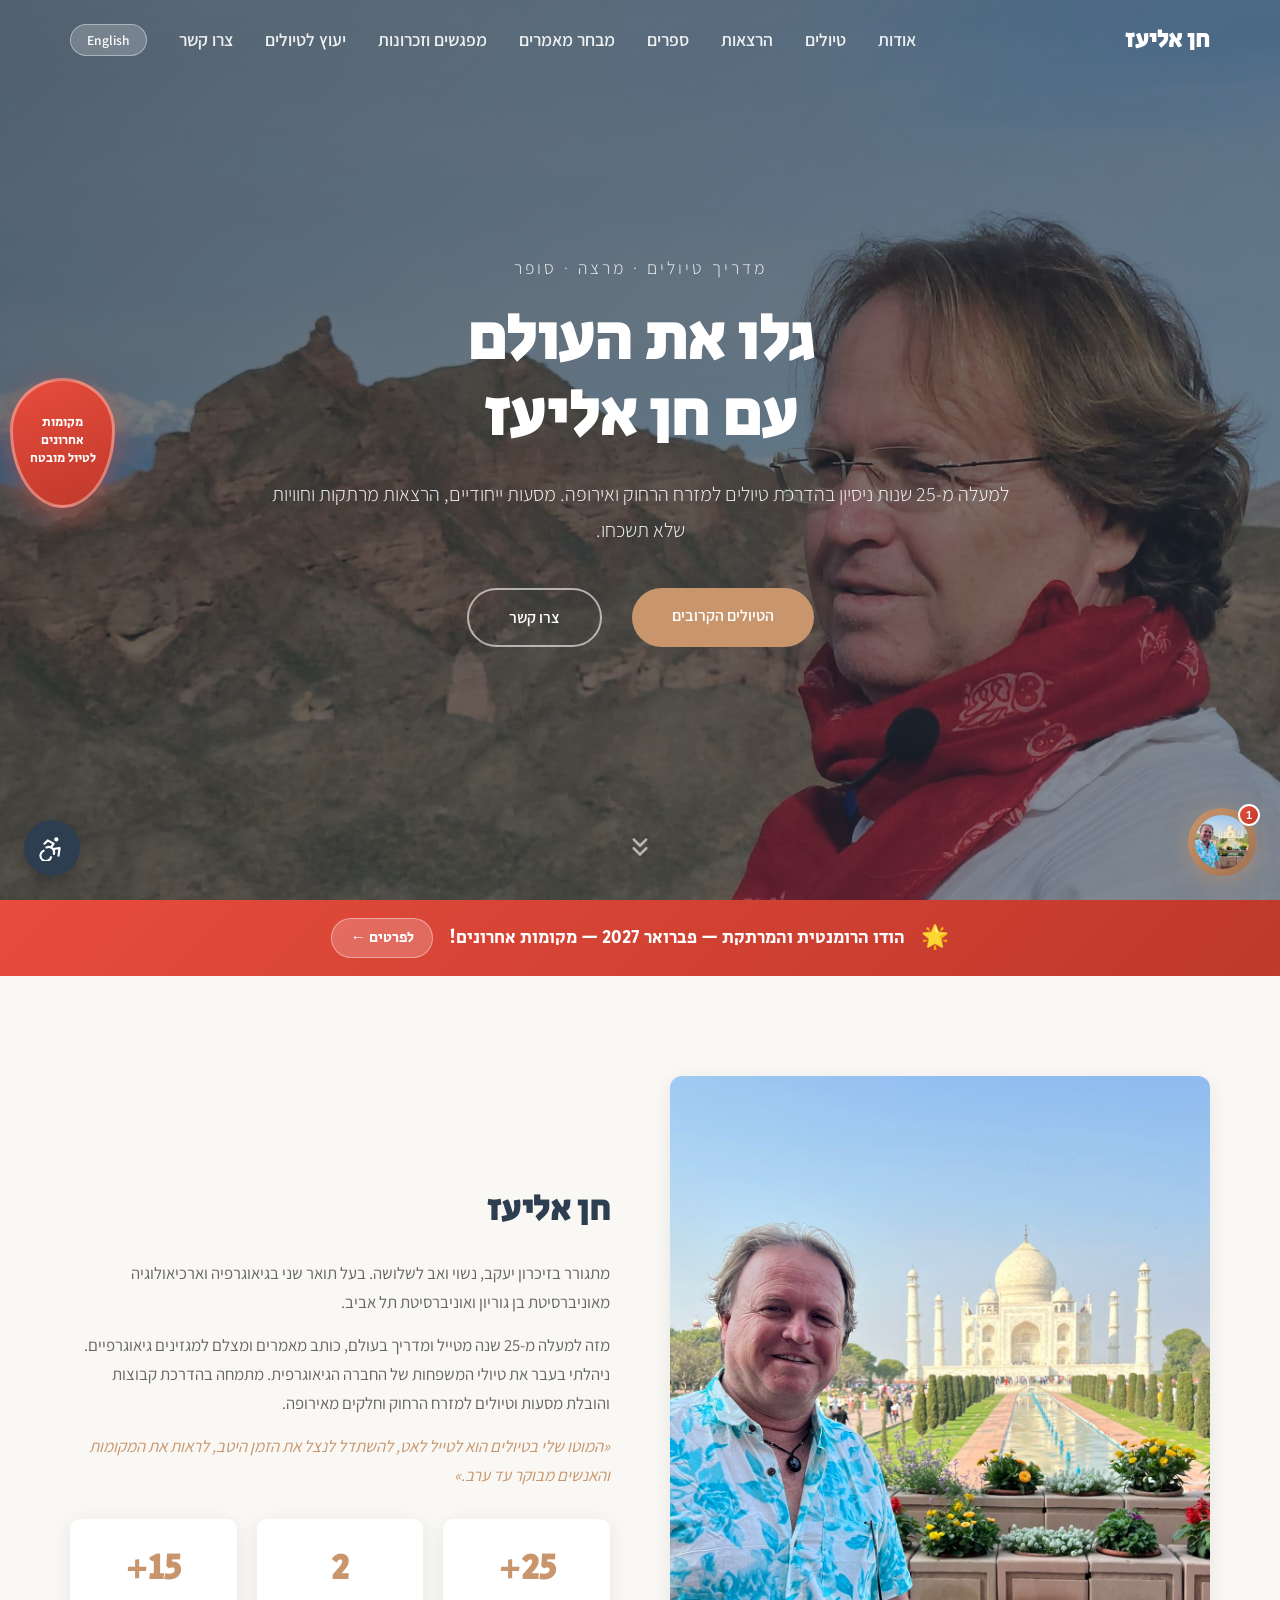
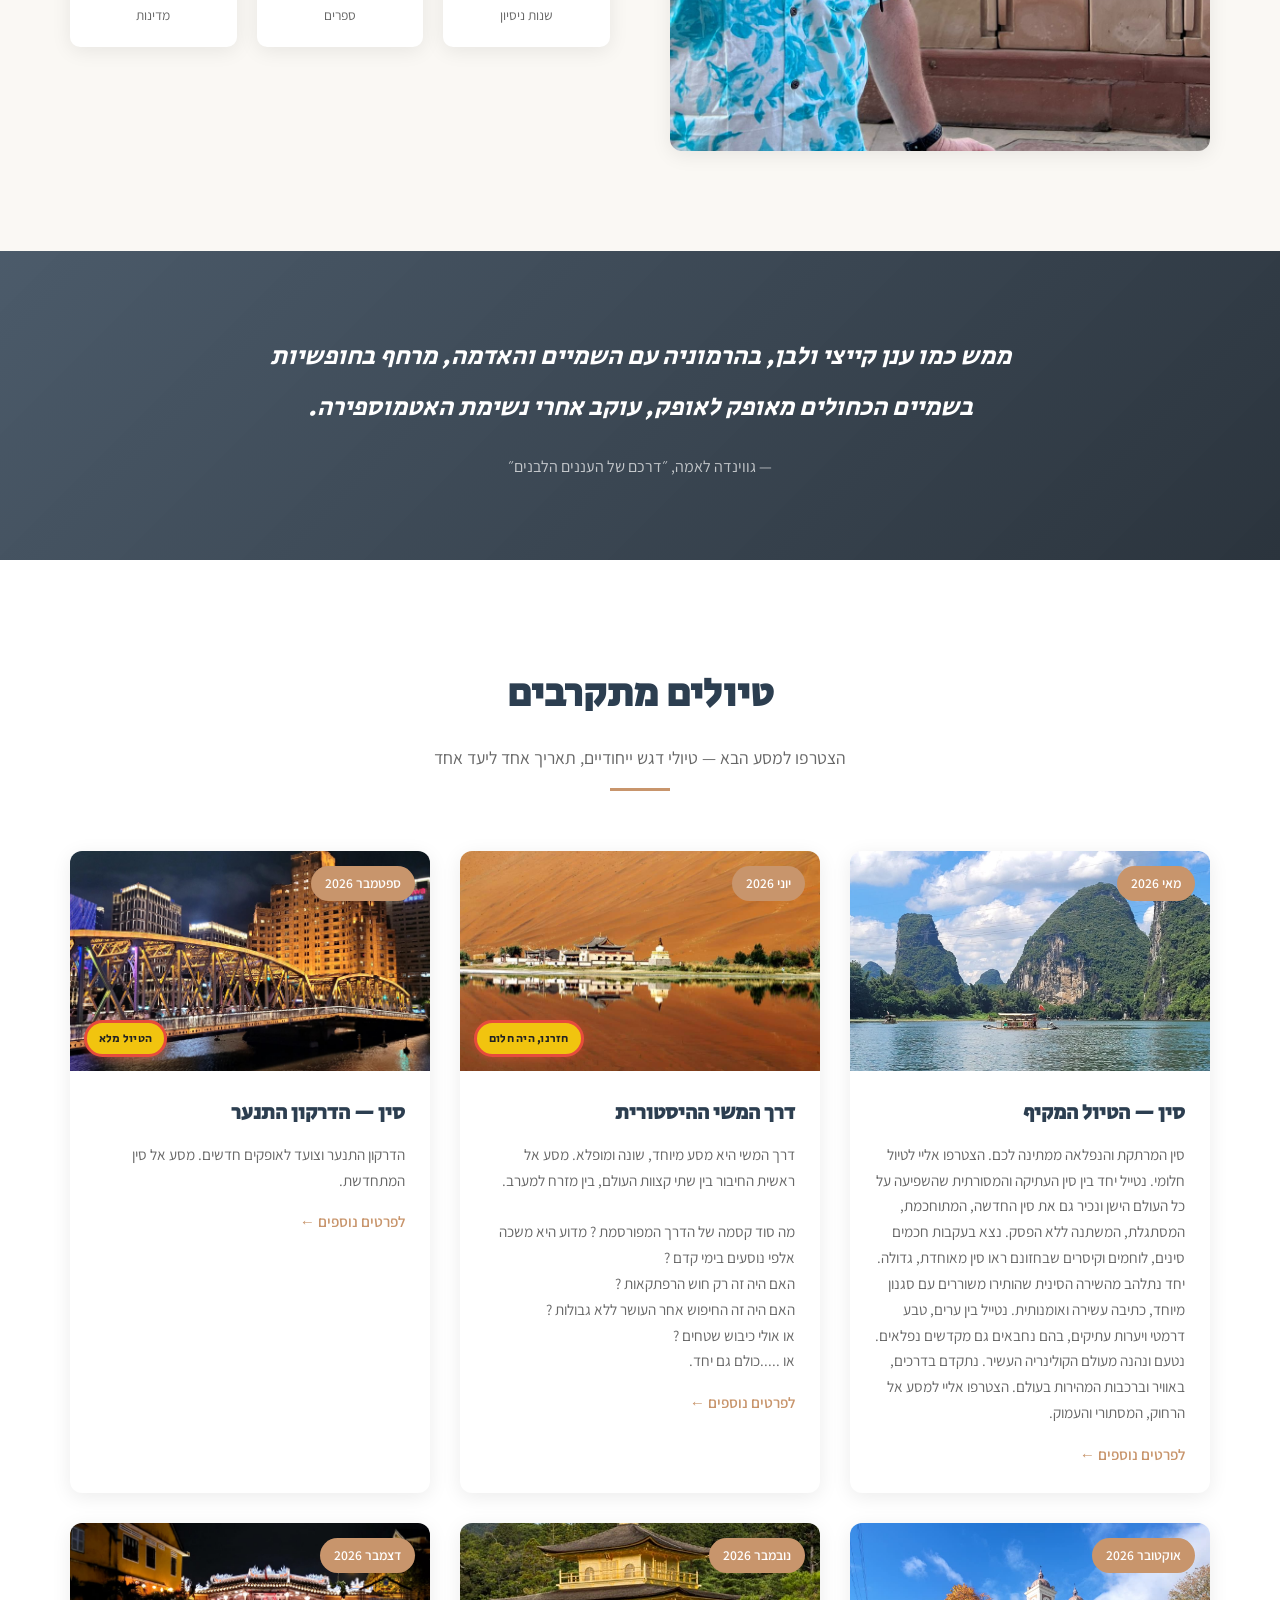
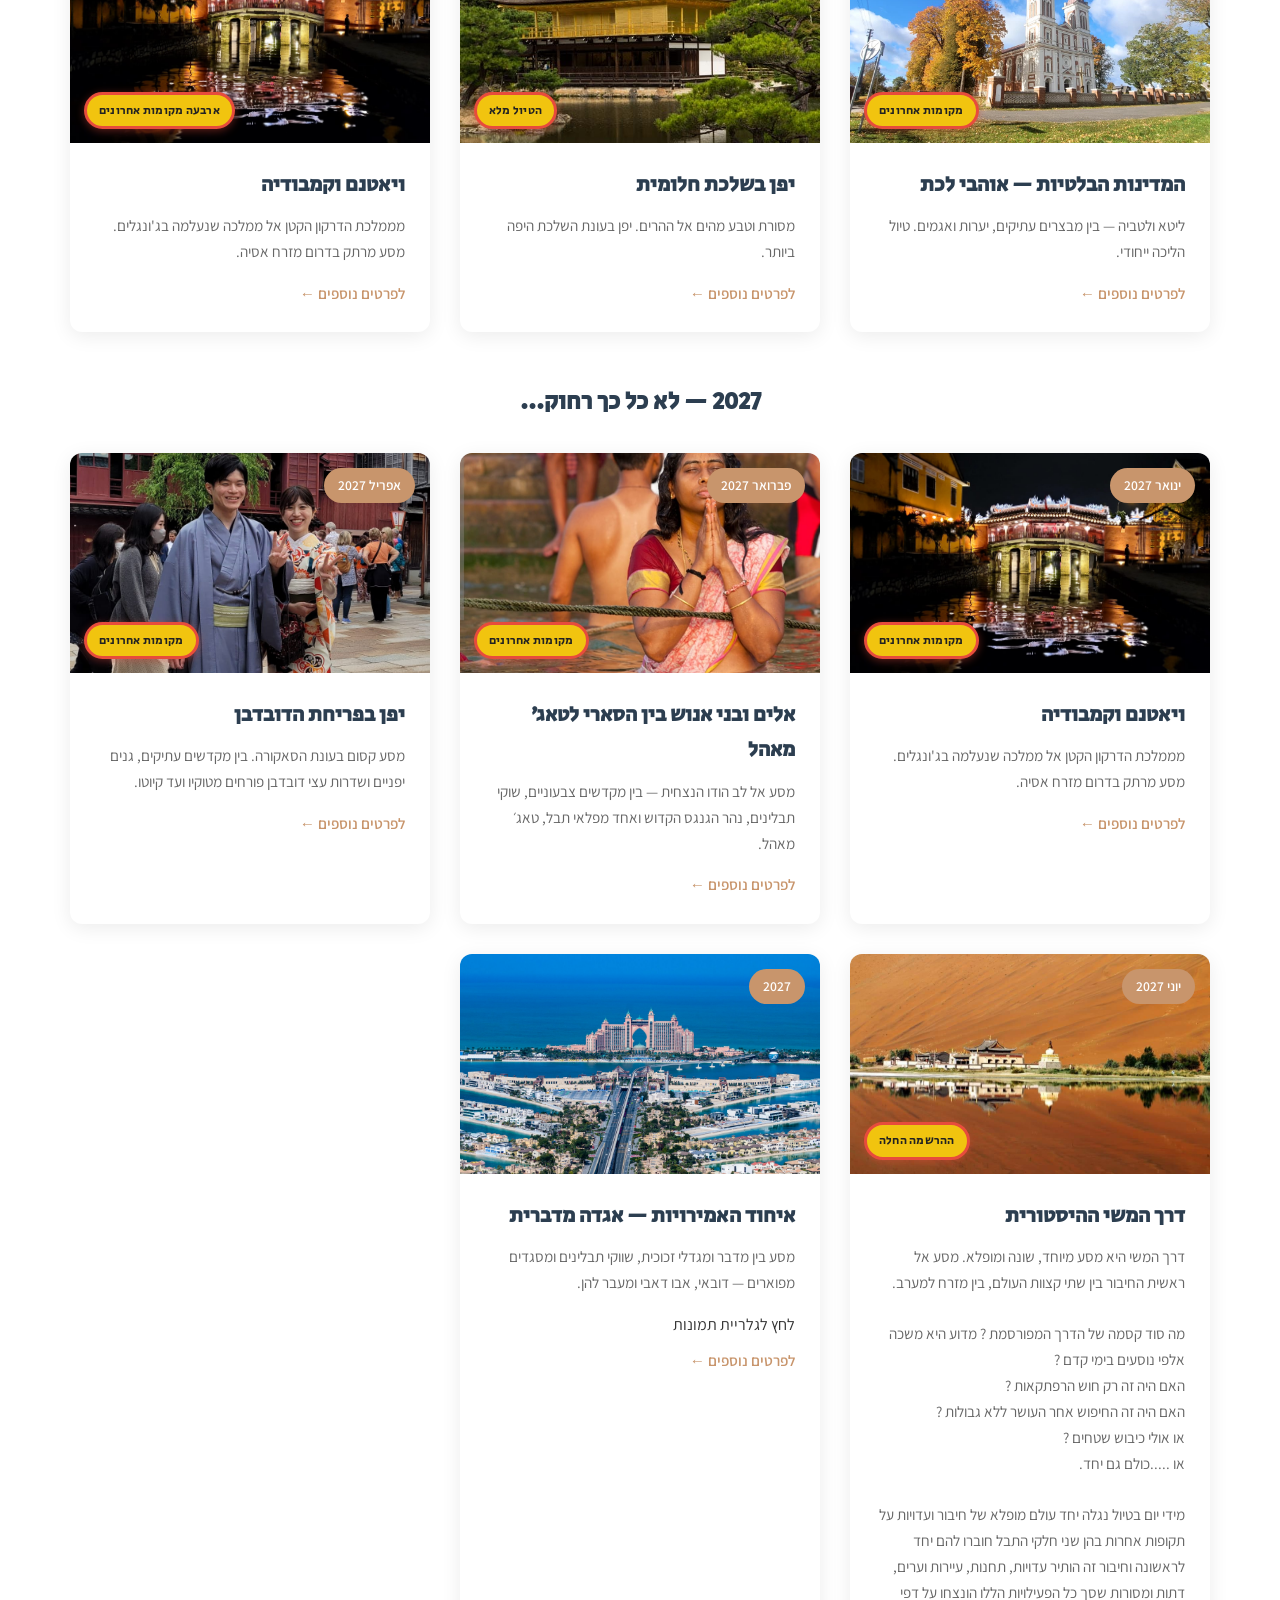
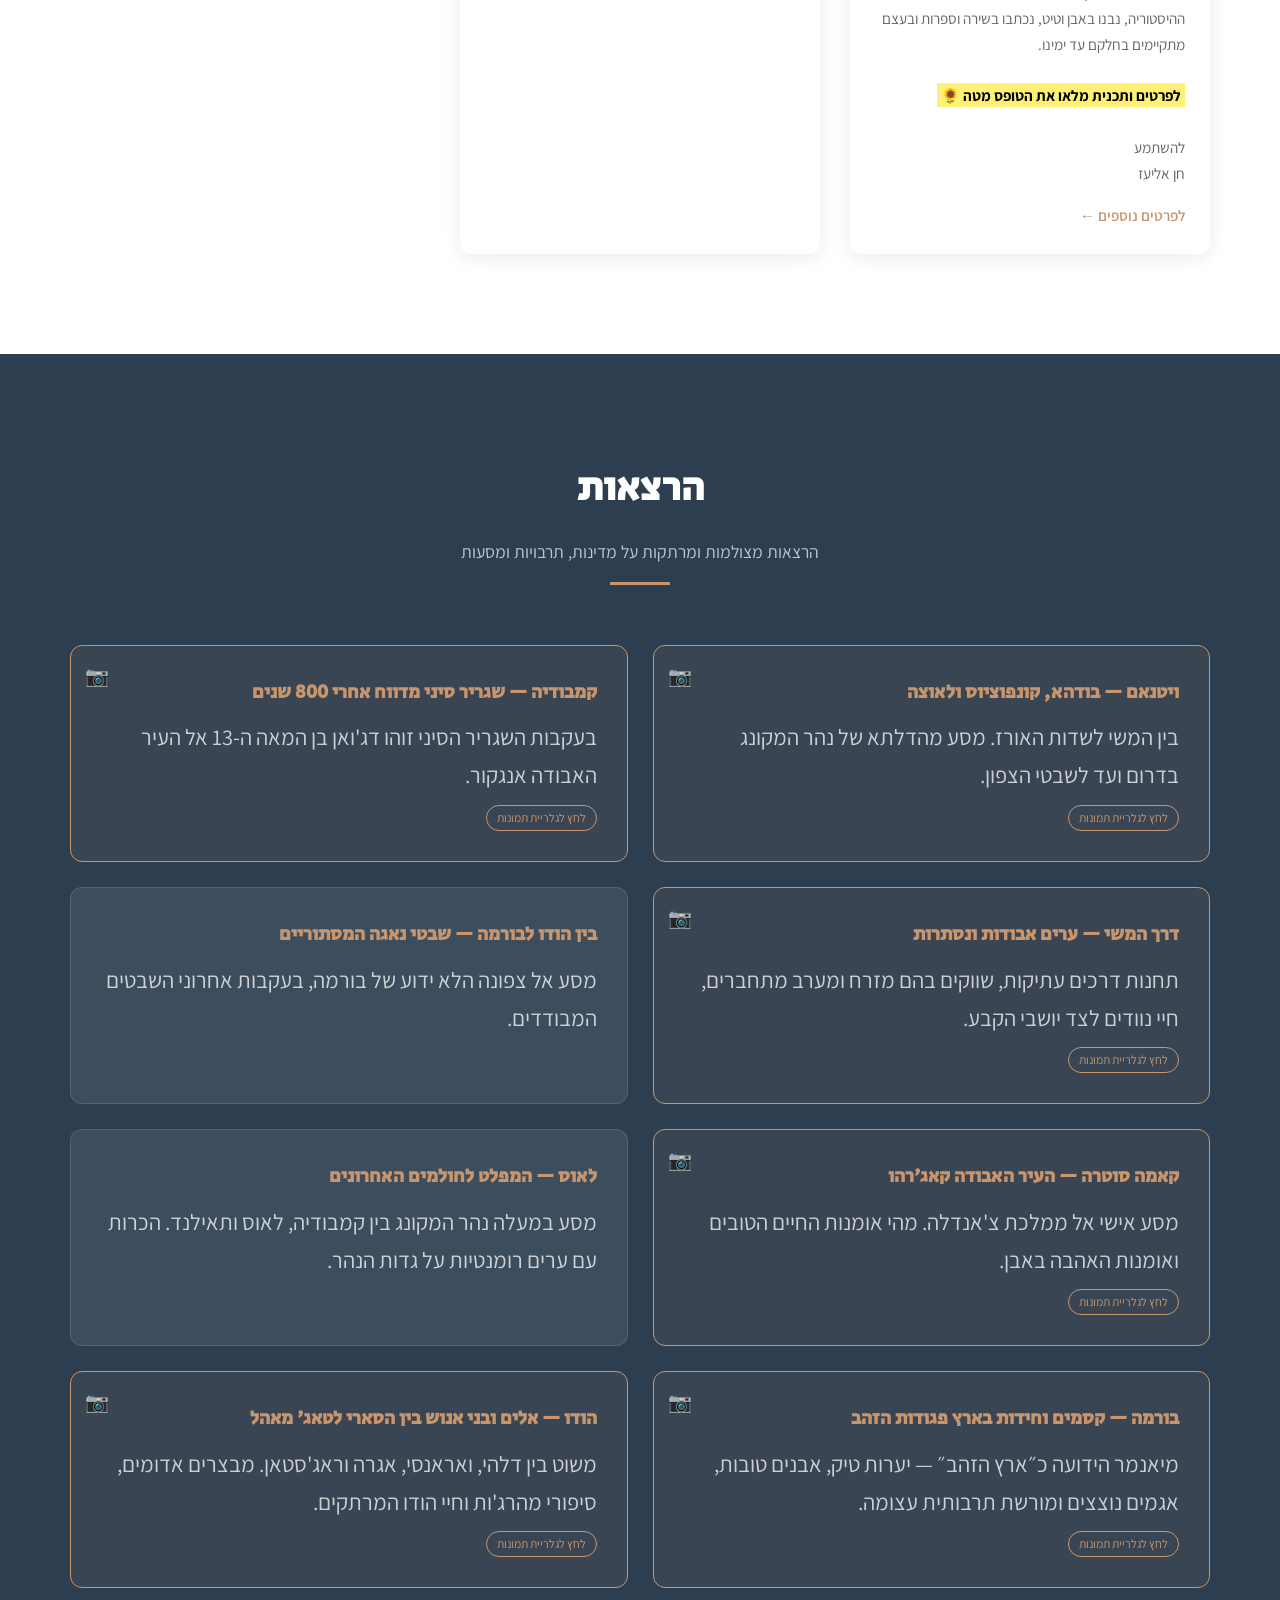
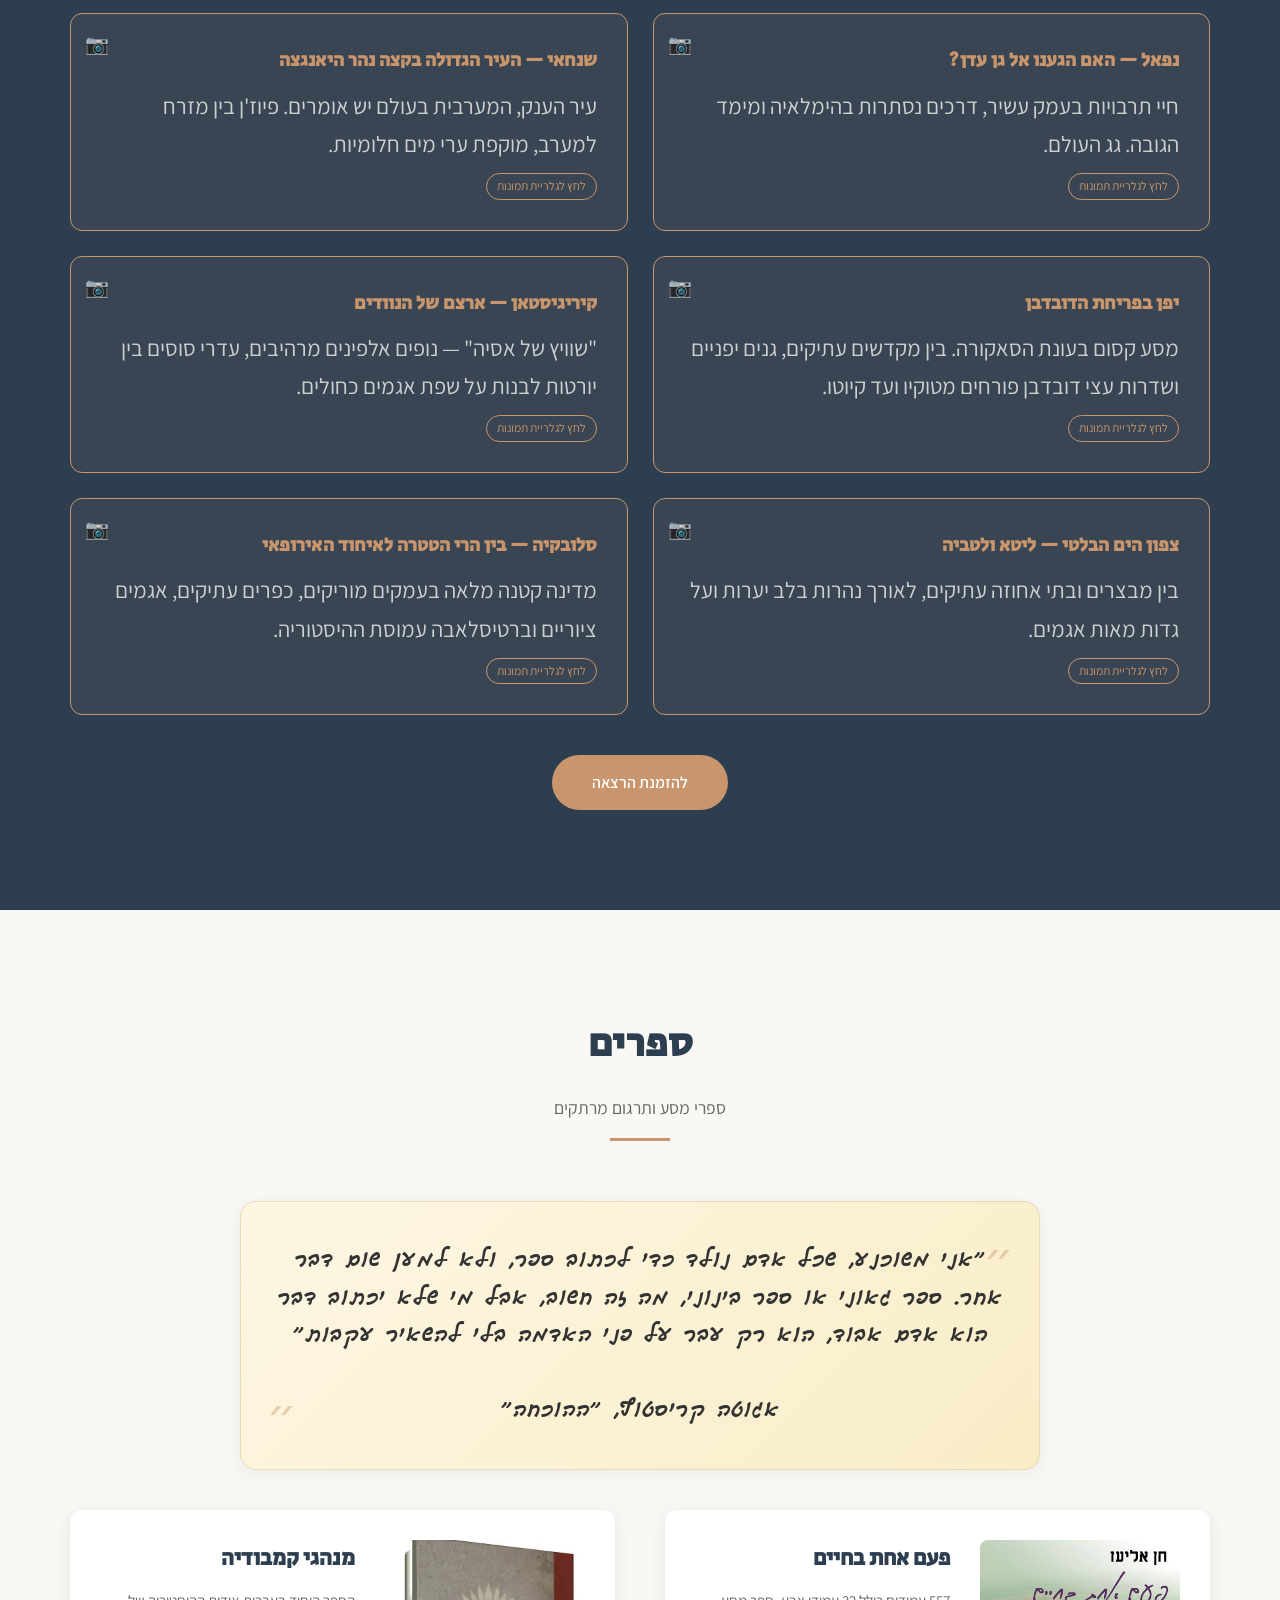
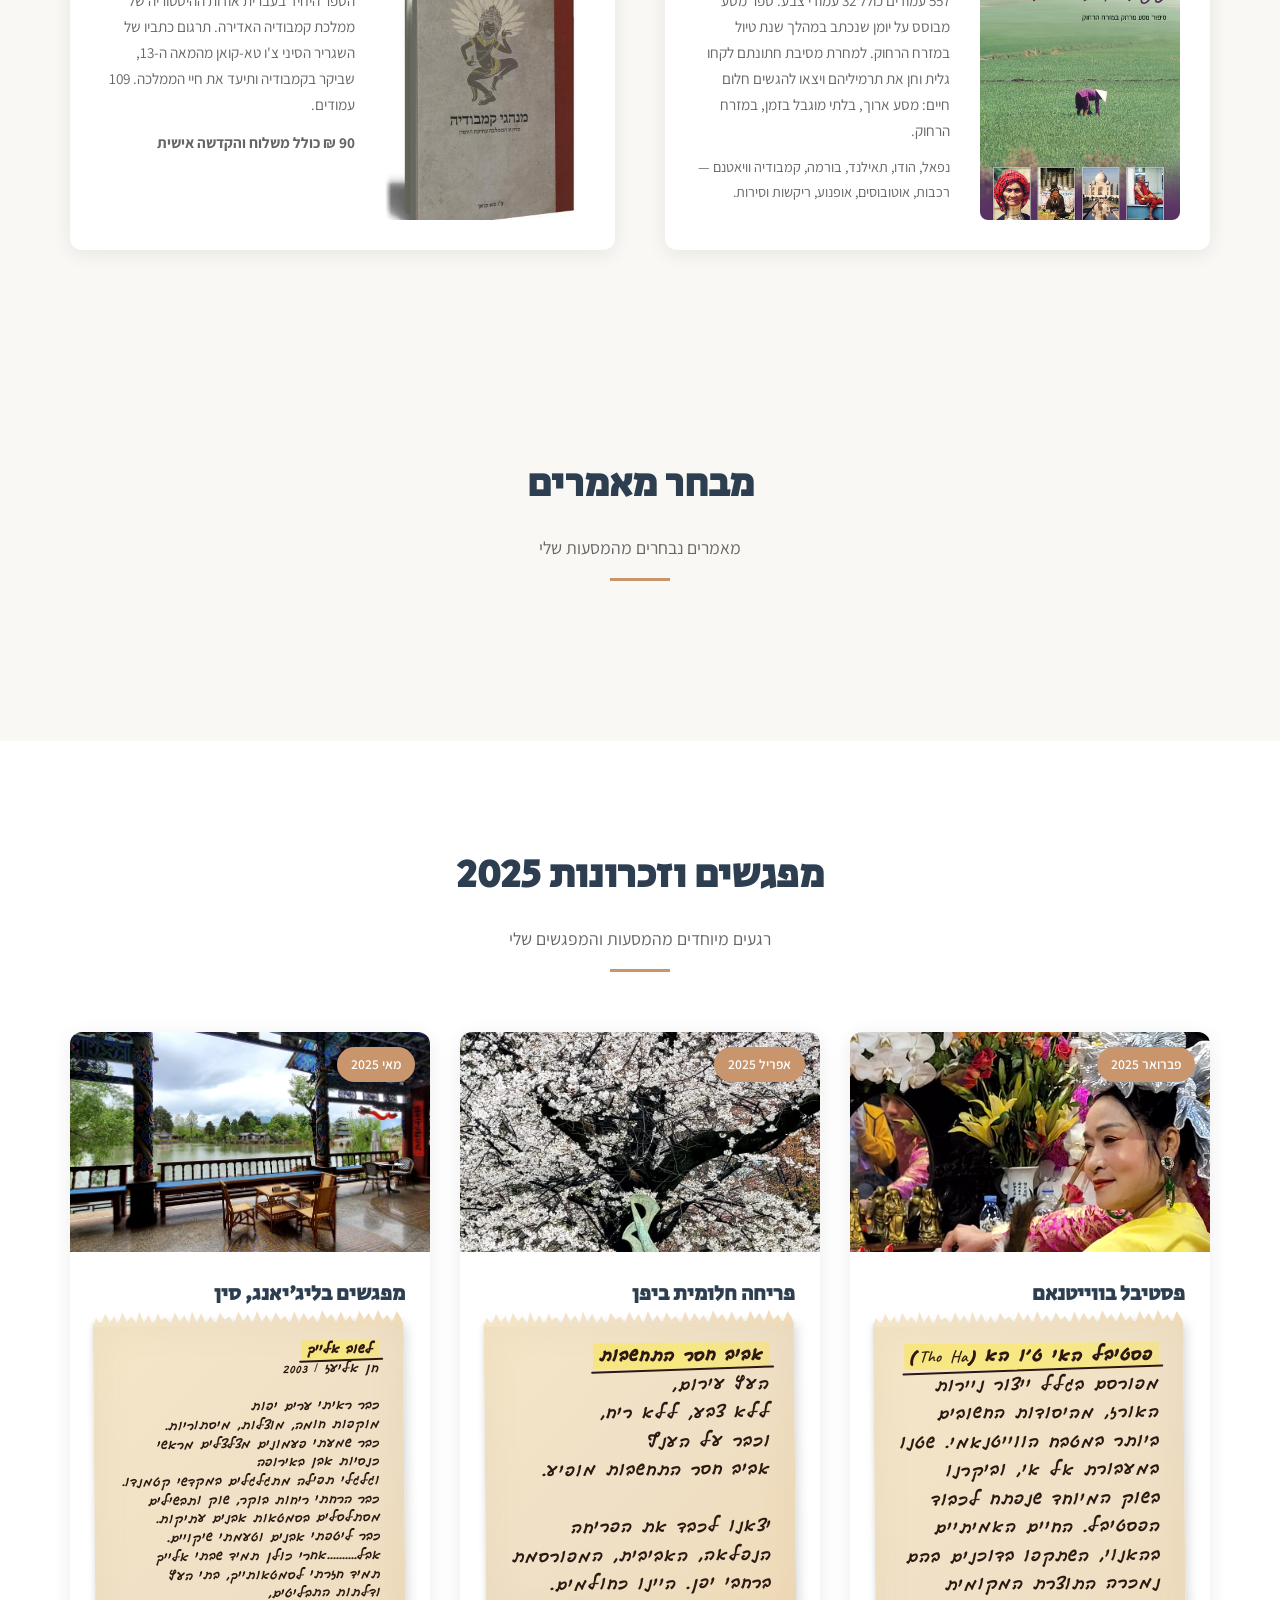
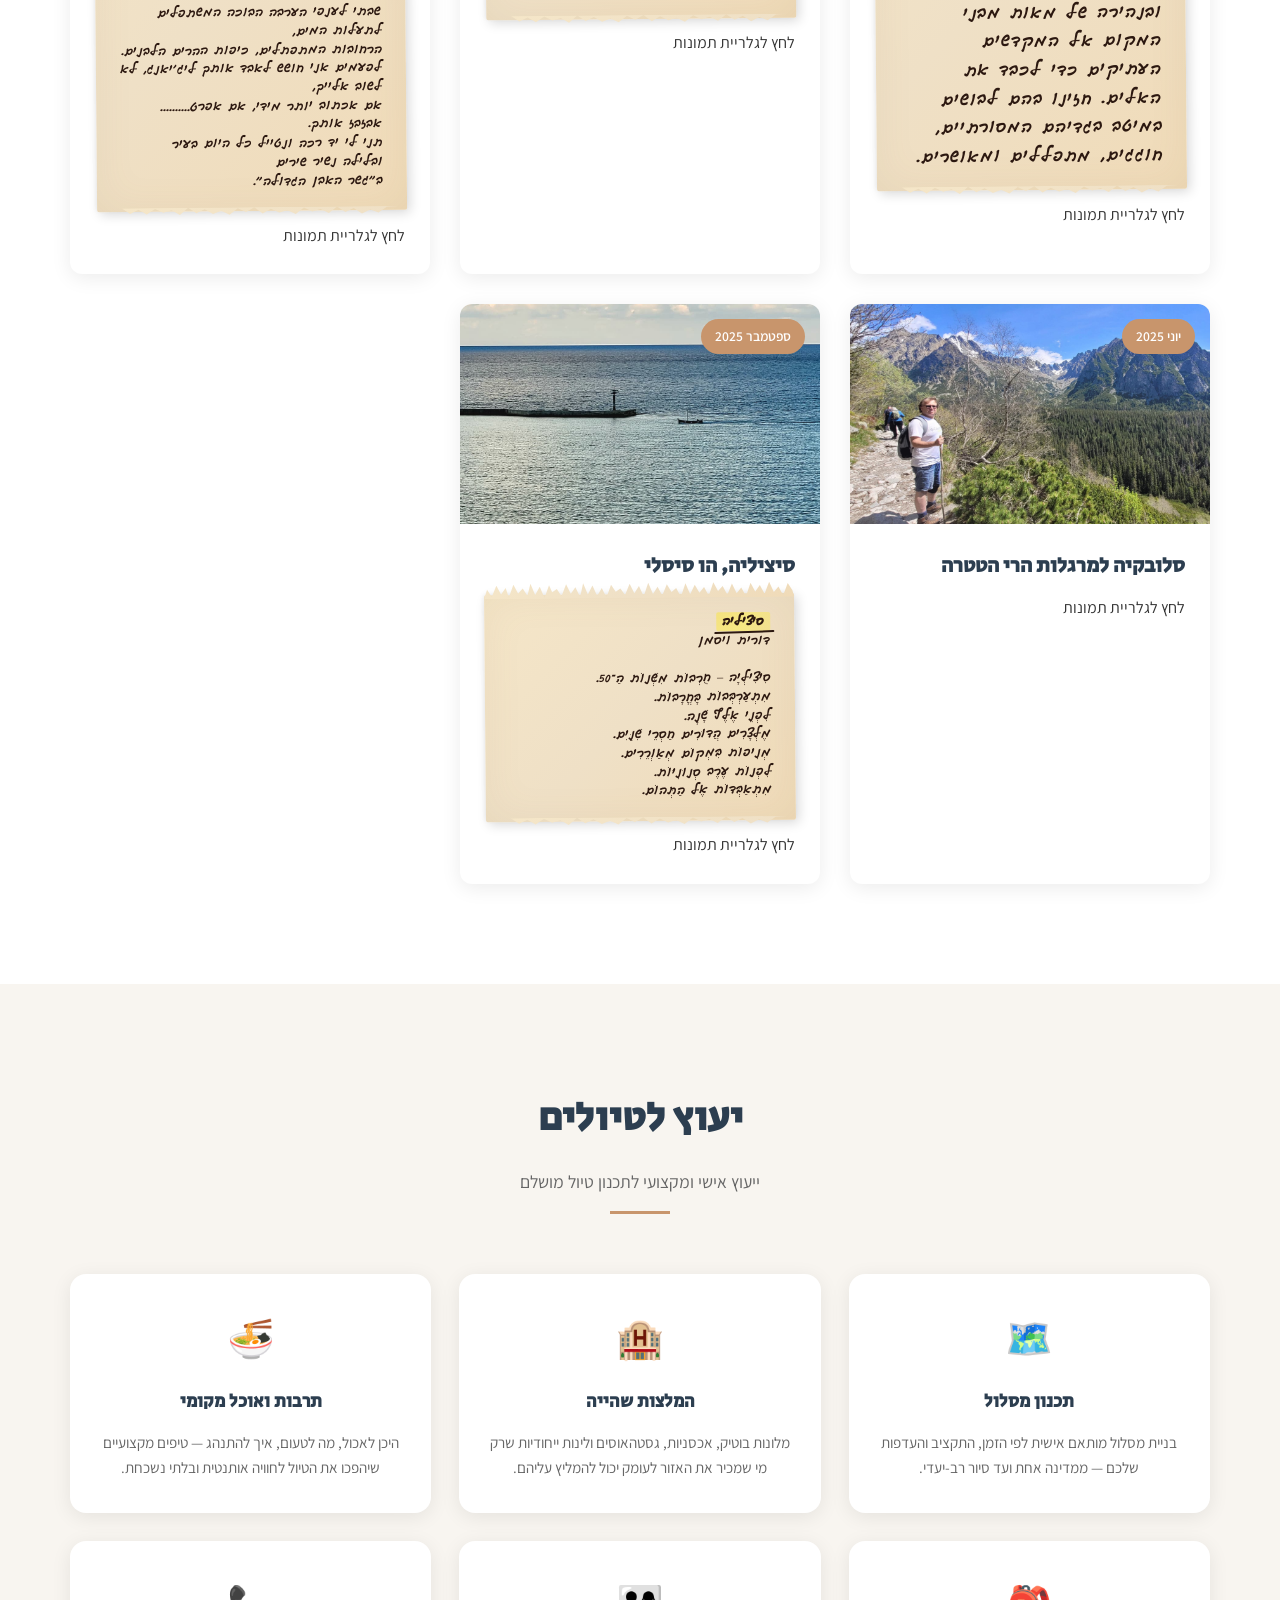
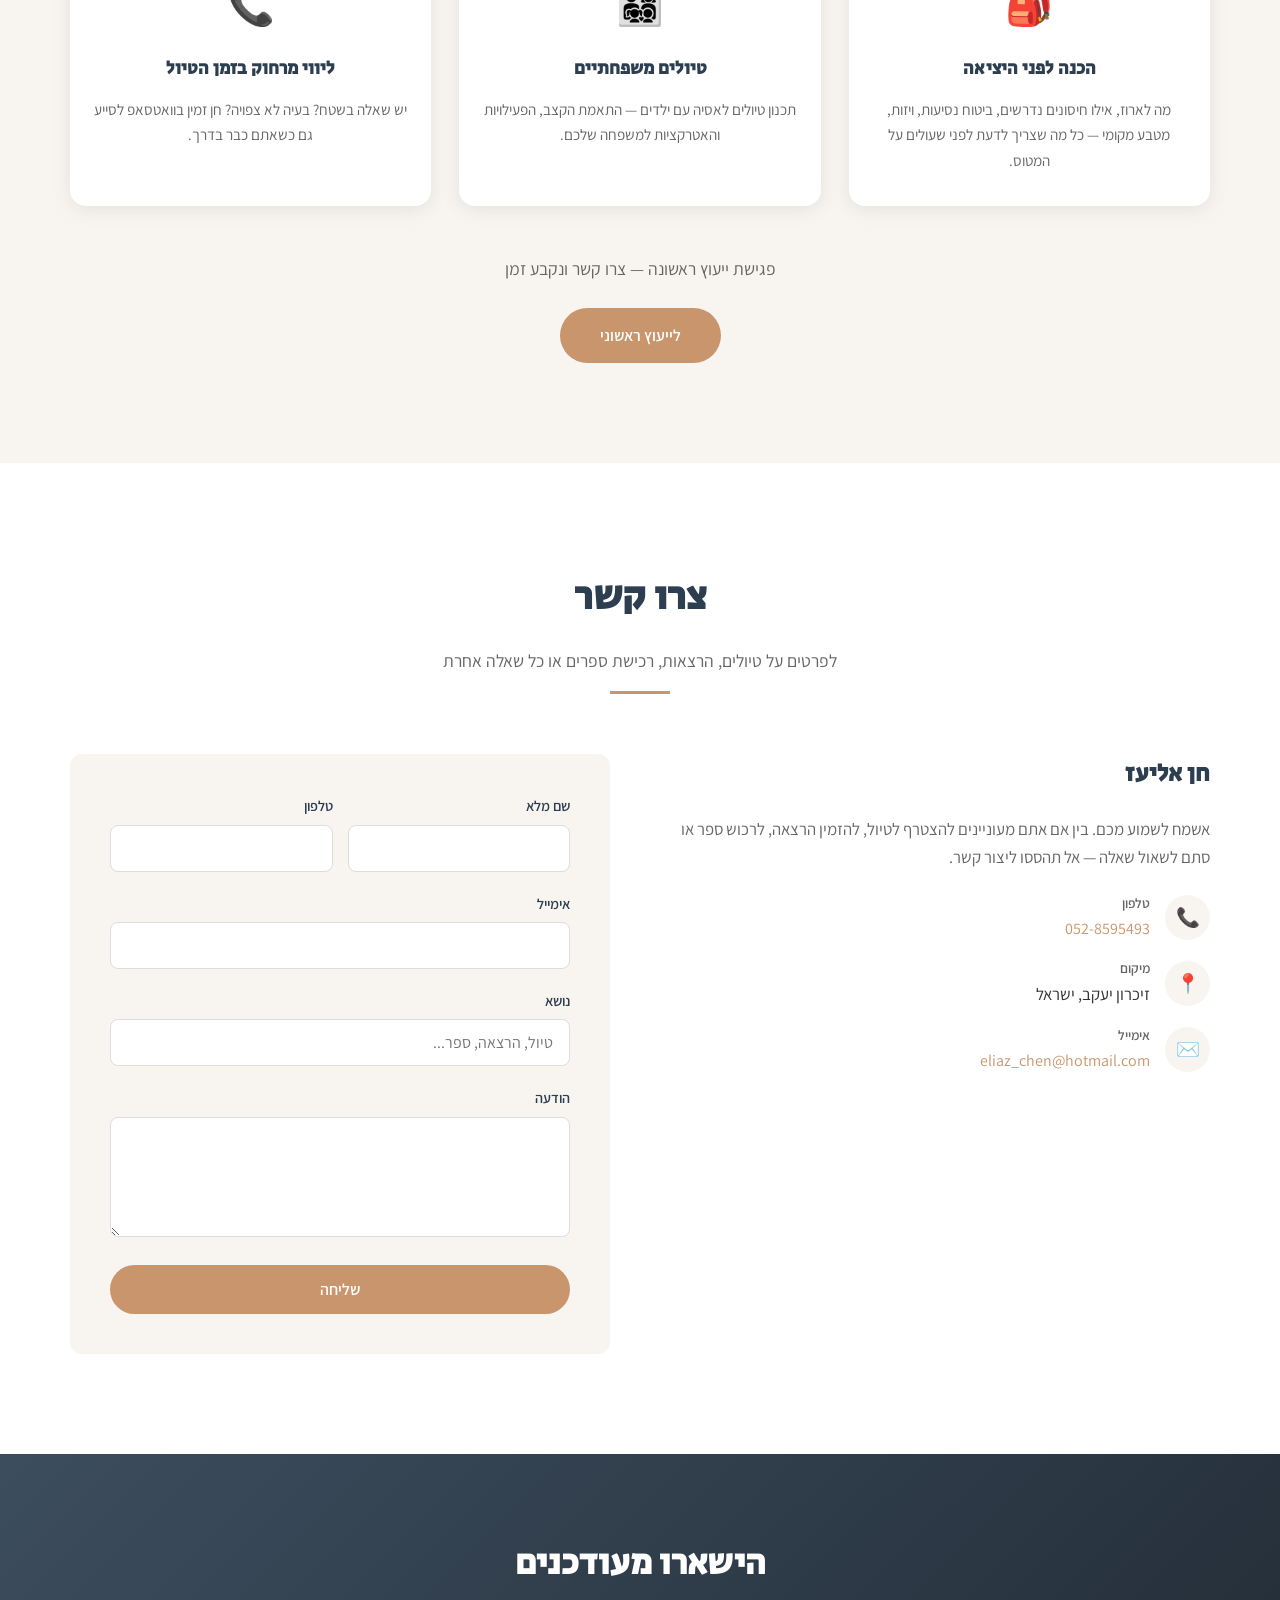
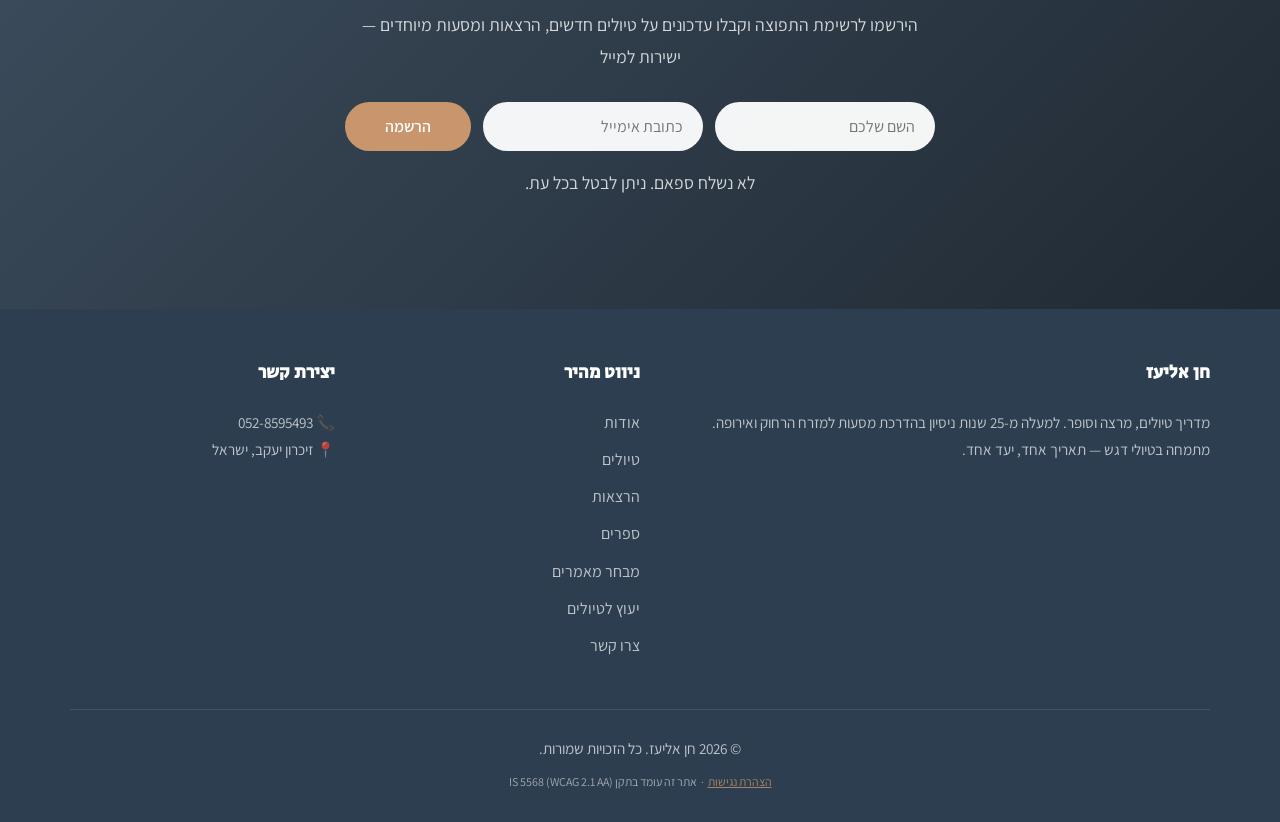
==== index.html @ 63f3eaad "Add rotating promo banner: India and Japan alternate every 15 seconds Co-Authored-By: Claude Opus 4." ====
<!DOCTYPE html>
<html lang="he" dir="rtl">
<head>
    <meta charset="UTF-8">
    <meta name="viewport" content="width=device-width, initial-scale=1.0">
    <title>חן אליעז | מדריך טיולים</title>
    <meta name="description" content="חן אליעז - מדריך טיולים, מרצה וסופר. טיולים למזרח הרחוק, אירופה והרצאות מרתקות.">
    <link rel="preconnect" href="https://fonts.googleapis.com">
    <link rel="preconnect" href="https://fonts.gstatic.com" crossorigin>
    <link href="https://fonts.googleapis.com/css2?family=Assistant:wght@300;400;600;700&family=Playfair+Display:wght@400;600;700&family=Secular+One&family=Caveat:wght@400;500;600;700&display=swap" rel="stylesheet">
    <style>
        @font-face {
            font-family: 'GuttmanYadBrush';
            src: url('fonts/GuttmanYadBrush.ttf') format('truetype');
            font-weight: normal;
            font-style: normal;
            font-display: swap;
        }

        :root {
            --primary: #2c3e50;
            --accent: #c8956c;
            --accent-dark: #a87650;
            --light: #f8f5f0;
            --cream: #faf8f4;
            --text: #333;
            --text-light: #666;
            --white: #ffffff;
            --shadow: 0 4px 20px rgba(0,0,0,0.08);
            --transition: all 0.3s ease;
        }

        * {
            margin: 0;
            padding: 0;
            box-sizing: border-box;
        }

        html {
            scroll-behavior: smooth;
        }

        body {
            font-family: 'Assistant', 'Segoe UI', sans-serif;
            color: var(--text);
            line-height: 1.7;
            background: var(--white);
        }

        [dir="rtl"] body {
            direction: rtl;
        }

        h1, h2, h3, h4 {
            font-family: 'Secular One', sans-serif;
        }

        [lang="en"] h1, [lang="en"] h2, [lang="en"] h3, [lang="en"] h4 {
            font-family: 'Playfair Display', serif;
        }

        /* Navigation */
        .navbar {
            position: fixed;
            top: 0;
            width: 100%;
            z-index: 1000;
            transition: var(--transition);
            padding: 20px 0;
        }

        .navbar.scrolled {
            background: rgba(255, 255, 255, 0.97);
            box-shadow: 0 2px 20px rgba(0,0,0,0.08);
            padding: 12px 0;
        }

        .nav-container {
            max-width: 1200px;
            margin: 0 auto;
            padding: 0 30px;
            display: flex;
            justify-content: space-between;
            align-items: center;
        }

        .nav-logo {
            font-family: 'Secular One', sans-serif;
            font-size: 1.5rem;
            font-weight: 700;
            color: var(--white);
            text-decoration: none;
            transition: var(--transition);
        }

        .navbar.scrolled .nav-logo {
            color: var(--primary);
        }

        .nav-links {
            display: flex;
            list-style: none;
            gap: 32px;
            align-items: center;
        }

        .nav-links a {
            text-decoration: none;
            color: rgba(255,255,255,0.9);
            font-weight: 600;
            font-size: 1.1rem;
            transition: var(--transition);
            position: relative;
        }

        .nav-links a::after {
            content: '';
            position: absolute;
            bottom: -4px;
            right: 0;
            width: 0;
            height: 2px;
            background: var(--accent);
            transition: width 0.3s ease;
        }

        .nav-links a:hover::after,
        .nav-links a.active::after {
            width: 100%;
        }

        .nav-links a.active {
            font-weight: 800;
            font-size: 1.25rem;
        }

        .navbar.scrolled .nav-links a {
            color: var(--text);
        }

        .lang-toggle {
            background: rgba(255,255,255,0.2);
            border: 1px solid rgba(255,255,255,0.4);
            color: var(--white);
            padding: 6px 16px;
            border-radius: 20px;
            cursor: pointer;
            font-family: 'Assistant', sans-serif;
            font-size: 0.85rem;
            font-weight: 600;
            transition: var(--transition);
        }

        .navbar.scrolled .lang-toggle {
            background: var(--light);
            border-color: #ddd;
            color: var(--text);
        }

        .lang-toggle:hover {
            background: var(--accent);
            border-color: var(--accent);
            color: var(--white);
        }

        .hamburger {
            display: none;
            flex-direction: column;
            gap: 5px;
            cursor: pointer;
            z-index: 1001;
        }

        .hamburger span {
            width: 25px;
            height: 2px;
            background: var(--white);
            transition: var(--transition);
        }

        .navbar.scrolled .hamburger span {
            background: var(--text);
        }

        /* Hero */
        .hero {
            height: 100vh;
            min-height: 600px;
            display: flex;
            align-items: center;
            justify-content: center;
            text-align: center;
            color: var(--white);
            position: relative;
            overflow: hidden;
        }

        .hero-bg {
            position: absolute;
            top: 0;
            left: 0;
            width: 100%;
            height: 100%;
            background-size: cover;
            background-position: center;
            opacity: 0;
            transition: opacity 1.5s ease-in-out;
            z-index: 0;
        }

        .hero-bg.active {
            opacity: 1;
        }

        .hero-bg::after {
            content: '';
            position: absolute;
            top: 0;
            left: 0;
            width: 100%;
            height: 100%;
            background: linear-gradient(135deg, rgba(20,30,40,0.55), rgba(44,62,80,0.45));
        }

        .hero-content {
            max-width: 800px;
            padding: 0 30px;
            position: relative;
            z-index: 1;
        }

        .hero-subtitle {
            font-size: 1.1rem;
            letter-spacing: 3px;
            text-transform: uppercase;
            opacity: 0.85;
            margin-bottom: 20px;
            font-weight: 300;
        }

        .hero h1 {
            font-size: 4rem;
            font-weight: 700;
            margin-bottom: 20px;
            line-height: 1.2;
        }

        .hero-desc {
            font-size: 1.25rem;
            opacity: 0.9;
            margin-bottom: 40px;
            line-height: 1.8;
            font-weight: 300;
        }

        .btn {
            display: inline-block;
            padding: 14px 40px;
            border-radius: 30px;
            text-decoration: none;
            font-weight: 600;
            font-size: 1rem;
            transition: var(--transition);
            cursor: pointer;
            border: none;
            font-family: 'Assistant', sans-serif;
        }

        .btn-primary {
            background: var(--accent);
            color: var(--white);
        }

        .btn-primary:hover {
            background: var(--accent-dark);
            transform: translateY(-2px);
            box-shadow: 0 8px 25px rgba(200,149,108,0.4);
        }

        .btn-outline {
            background: transparent;
            color: var(--white);
            border: 2px solid rgba(255,255,255,0.6);
            margin-right: 15px;
        }

        .btn-outline:hover {
            background: var(--white);
            color: var(--primary);
            border-color: var(--white);
        }

        .hero-buttons {
            display: flex;
            gap: 15px;
            justify-content: center;
            flex-wrap: wrap;
        }

        .scroll-indicator {
            position: absolute;
            bottom: 30px;
            left: 50%;
            transform: translateX(-50%);
            animation: bounce 2s infinite;
            z-index: 1;
        }

        .scroll-indicator svg {
            width: 30px;
            height: 30px;
            stroke: rgba(255,255,255,0.6);
        }

        @keyframes bounce {
            0%, 20%, 50%, 80%, 100% { transform: translateX(-50%) translateY(0); }
            40% { transform: translateX(-50%) translateY(-10px); }
            60% { transform: translateX(-50%) translateY(-5px); }
        }

        /* Sections */
        section {
            padding: 100px 0;
        }

        .container {
            max-width: 1200px;
            margin: 0 auto;
            padding: 0 30px;
        }

        .section-header {
            text-align: center;
            margin-bottom: 60px;
        }

        .section-header h2 {
            font-size: 2.5rem;
            color: var(--primary);
            margin-bottom: 15px;
        }

        .section-header p {
            font-size: 1.1rem;
            color: var(--text-light);
            max-width: 600px;
            margin: 0 auto;
        }

        .section-line {
            width: 60px;
            height: 3px;
            background: var(--accent);
            margin: 15px auto 0;
        }

        /* About */
        .about {
            background: var(--cream);
        }

        .about-grid {
            display: grid;
            grid-template-columns: 1fr 1fr;
            gap: 60px;
            align-items: center;
        }

        .about-image {
            position: relative;
        }

        .about-image .img-placeholder {
            position: relative;
            width: 100%;
            padding-bottom: 125%; /* 4:5 ratio */
            border-radius: 12px;
            overflow: hidden;
            box-shadow: var(--shadow);
        }

        .about-slide {
            position: absolute;
            top: 0;
            left: 0;
            width: 100%;
            height: 100%;
            object-fit: cover;
            opacity: 0;
            transition: opacity 1.2s ease-in-out;
        }

        .about-slide.active {
            opacity: 1;
        }

        .about-text h2 {
            font-size: 2.2rem;
            color: var(--primary);
            margin-bottom: 20px;
        }

        .about-text p {
            color: var(--text-light);
            margin-bottom: 15px;
            font-size: 1.05rem;
        }

        .about-stats {
            display: grid;
            grid-template-columns: repeat(3, 1fr);
            gap: 20px;
            margin-top: 30px;
        }

        .stat {
            text-align: center;
            padding: 20px;
            background: var(--white);
            border-radius: 10px;
            box-shadow: var(--shadow);
        }

        .stat-number {
            font-size: 2.2rem;
            font-weight: 700;
            color: var(--accent);
            font-family: 'Secular One', sans-serif;
        }

        .stat-label {
            font-size: 0.85rem;
            color: var(--text-light);
            margin-top: 5px;
        }

        /* Trips */
        .trips {
            background: var(--white);
        }

        .trips-grid {
            display: grid;
            grid-template-columns: repeat(3, 1fr);
            gap: 30px;
        }

        .trip-card {
            border-radius: 12px;
            overflow: hidden;
            box-shadow: var(--shadow);
            transition: var(--transition);
            background: var(--white);
        }

        .trip-card:hover {
            transform: translateY(-8px);
            box-shadow: 0 12px 40px rgba(0,0,0,0.12);
        }

        .trip-image {
            height: 220px;
            background-size: cover;
            background-position: center;
            position: relative;
        }

        .trip-date {
            position: absolute;
            top: 15px;
            right: 15px;
            background: var(--accent);
            color: var(--white);
            padding: 6px 14px;
            border-radius: 20px;
            font-size: 0.85rem;
            font-weight: 600;
        }

        [dir="ltr"] .trip-date {
            right: auto;
            left: 15px;
        }

        .trip-sticker {
            position: absolute;
            bottom: 14px;
            left: 14px;
            background: #f1c40f;
            color: #222;
            font-family: 'Secular One', sans-serif;
            font-size: 0.78rem;
            padding: 5px 12px;
            border-radius: 20px;
            box-shadow: 0 2px 8px rgba(231,76,60,0.4);
            border: 3px solid #e74c3c;
            letter-spacing: 0.02em;
        }

        [dir="ltr"] .trip-sticker {
            left: auto;
            right: 14px;
        }

        .trip-content {
            padding: 25px;
        }

        .trip-content h3 {
            font-size: 1.3rem;
            color: var(--primary);
            margin-bottom: 10px;
        }

        .trip-content p {
            color: var(--text-light);
            font-size: 0.95rem;
            margin-bottom: 15px;
        }

        .trip-content p.diary-text-small {
            font-size: 0.78rem !important;
            line-height: 1.5 !important;
        }

        .trip-content p.diary-text {
            font-family: 'GuttmanYadBrush', 'Caveat', cursive;
            font-size: 1.05rem;
            line-height: 1.7;
            color: #2c1810;
            background: linear-gradient(135deg, #f5e6c8, #efe0c6, #f0dbb8);
            padding: 20px 24px;
            border-radius: 2px;
            position: relative;
            font-weight: normal;
            box-shadow:
                3px 3px 12px rgba(0,0,0,0.15),
                -1px -1px 4px rgba(0,0,0,0.05),
                inset 0 0 40px rgba(139,109,71,0.08);
            transform: rotate(-0.5deg);
            margin: 10px 0;
        }

        .diary-title {
            background: linear-gradient(120deg, rgba(255,230,0,0.35) 0%, rgba(255,240,50,0.45) 50%, rgba(255,230,0,0.25) 100%);
            padding: 1px 6px;
            border-radius: 2px;
            display: inline;
            position: relative;
            font-weight: 600;
        }

        .diary-title::after {
            content: '';
            position: absolute;
            bottom: -2px;
            left: -2px;
            right: -4px;
            height: 2px;
            background: #2c1810;
            transform: rotate(-1.5deg);
            border-radius: 1px;
        }

        .trip-content p.diary-text::before {
            content: '';
            position: absolute;
            top: -12px;
            left: 0;
            right: 0;
            height: 16px;
            background: linear-gradient(135deg, #f5e6c8, #efe0c6, #f0dbb8);
            clip-path: polygon(
                0% 100%, 1% 40%, 2.5% 85%, 4% 15%, 5.5% 70%, 7% 30%, 8% 90%,
                9.5% 10%, 11% 65%, 12.5% 35%, 14% 80%, 15% 5%, 16.5% 75%,
                18% 25%, 19.5% 95%, 21% 15%, 22% 60%, 23.5% 40%, 25% 85%,
                26.5% 10%, 28% 70%, 29.5% 30%, 31% 90%, 32% 5%, 33.5% 75%,
                35% 20%, 36.5% 85%, 38% 35%, 39.5% 95%, 41% 15%, 42.5% 60%,
                44% 40%, 45.5% 80%, 47% 10%, 48.5% 70%, 50% 25%, 51.5% 90%,
                53% 5%, 54.5% 75%, 56% 30%, 57.5% 85%, 59% 15%, 60.5% 65%,
                62% 40%, 63.5% 95%, 65% 10%, 66.5% 80%, 68% 20%, 69.5% 70%,
                71% 35%, 72.5% 90%, 74% 5%, 75.5% 60%, 77% 30%, 78.5% 85%,
                80% 15%, 81.5% 75%, 83% 40%, 84.5% 95%, 86% 10%, 87.5% 65%,
                89% 25%, 90.5% 80%, 92% 5%, 93.5% 70%, 95% 35%, 96.5% 90%,
                98% 15%, 99.5% 60%, 100% 100%
            );
        }

        .trip-content p.diary-text::after {
            content: '';
            position: absolute;
            bottom: -4px;
            left: 8%;
            right: 3%;
            height: 8px;
            background: linear-gradient(135deg, #f5e6c8, #efe0c6);
            clip-path: polygon(
                0% 0%, 3% 70%, 6% 20%, 9% 80%, 12% 10%, 15% 60%,
                18% 30%, 21% 90%, 24% 0%, 27% 70%, 30% 20%, 33% 80%,
                36% 40%, 39% 90%, 42% 10%, 45% 60%, 48% 0%, 51% 80%,
                54% 20%, 57% 70%, 60% 40%, 63% 90%, 66% 10%, 69% 60%,
                72% 30%, 75% 80%, 78% 0%, 81% 70%, 84% 20%, 87% 90%,
                90% 40%, 93% 80%, 96% 10%, 100% 0%
            );
        }

        .trip-link {
            color: var(--accent);
            text-decoration: none;
            font-weight: 600;
            font-size: 0.95rem;
            transition: var(--transition);
        }

        .trip-link:hover {
            color: var(--accent-dark);
        }

        /* Lectures */
        .lectures {
            background: var(--primary);
            color: var(--white);
        }

        .lectures .section-header h2 {
            color: var(--white);
        }

        .lectures .section-header p {
            color: rgba(255,255,255,0.7);
        }

        .lectures-grid {
            display: grid;
            grid-template-columns: repeat(2, 1fr);
            gap: 25px;
        }

        .lecture-card {
            background: rgba(255,255,255,0.08);
            border: 1px solid rgba(255,255,255,0.12);
            border-radius: 12px;
            padding: 30px;
            transition: var(--transition);
        }

        .lecture-card:hover {
            background: rgba(255,255,255,0.12);
            transform: translateY(-4px);
        }

        /* Hot lecture card (clickable gallery) */
        .lecture-card.hot {
            cursor: pointer;
            position: relative;
            border-color: var(--accent);
            background: rgba(200,149,108,0.08);
        }
        .lecture-card.hot::after {
            content: '📷';
            position: absolute;
            top: 14px;
            left: 14px;
            font-size: 1.2rem;
            opacity: 0.85;
        }
        [dir="ltr"] .lecture-card.hot::after { left: auto; right: 14px; }
        .lecture-card.hot .hot-badge {
            display: inline-block;
            margin-top: 10px;
            font-size: 12px;
            color: var(--accent);
            border: 1px solid var(--accent);
            border-radius: 20px;
            padding: 2px 10px;
        }
        .lecture-card.hot:hover {
            background: rgba(200,149,108,0.16);
            transform: translateY(-6px);
            box-shadow: 0 8px 32px rgba(200,149,108,0.25);
        }

        /* Gallery Modal */
        #gallery-overlay {
            display: none;
            position: fixed;
            inset: 0;
            background: rgba(0,0,0,0.94);
            z-index: 10000;
            flex-direction: column;
            align-items: center;
            justify-content: center;
        }
        #gallery-overlay.open { display: flex; }
        #gallery-close {
            position: absolute;
            top: 18px;
            left: 20px;
            background: none;
            border: none;
            color: #fff;
            font-size: 2rem;
            cursor: pointer;
            line-height: 1;
            opacity: 0.8;
            transition: opacity 0.2s;
        }
        #gallery-close:hover { opacity: 1; }
        #gallery-title {
            color: var(--accent);
            font-family: 'Secular One', sans-serif;
            font-size: 1.1rem;
            margin-bottom: 16px;
            text-align: center;
        }
        #gallery-img-wrap {
            position: relative;
            display: flex;
            align-items: center;
            justify-content: center;
            width: 90vw;
            max-width: 900px;
        }
        #gallery-img {
            max-width: 100%;
            max-height: 70vh;
            border-radius: 10px;
            object-fit: contain;
            box-shadow: 0 8px 40px rgba(0,0,0,0.6);
        }
        .gallery-nav {
            position: absolute;
            top: 50%;
            transform: translateY(-50%);
            background: rgba(255,255,255,0.15);
            border: none;
            color: #fff;
            font-size: 2rem;
            width: 48px;
            height: 48px;
            border-radius: 50%;
            cursor: pointer;
            display: flex;
            align-items: center;
            justify-content: center;
            transition: background 0.2s;
        }
        .gallery-nav:hover { background: rgba(200,149,108,0.5); }
        #gallery-prev { right: -60px; }
        #gallery-next { left: -60px; }
        [dir="ltr"] #gallery-prev { right: auto; left: -60px; }
        [dir="ltr"] #gallery-next { left: auto; right: -60px; }
        #gallery-counter {
            color: rgba(255,255,255,0.6);
            font-size: 14px;
            margin-top: 14px;
        }
        #gallery-thumbs {
            display: flex;
            gap: 8px;
            margin-top: 16px;
            flex-wrap: wrap;
            justify-content: center;
            max-width: 90vw;
        }
        .gallery-thumb {
            width: 56px;
            height: 56px;
            object-fit: cover;
            border-radius: 6px;
            cursor: pointer;
            opacity: 0.55;
            border: 2px solid transparent;
            transition: opacity 0.2s, border-color 0.2s;
        }
        .gallery-thumb.active, .gallery-thumb:hover {
            opacity: 1;
            border-color: var(--accent);
        }

        .lecture-card h3 {
            font-size: 1.2rem;
            margin-bottom: 10px;
            color: var(--accent);
        }

        .lecture-card p {
            font-size: 1.4rem;
            color: rgba(255,255,255,0.75);
            line-height: 1.7;
        }

        /* Books */
        .books {
            background: var(--cream);
        }

        .books-grid {
            display: grid;
            grid-template-columns: repeat(2, 1fr);
            gap: 50px;
            align-items: start;
        }

        .book-card {
            display: grid;
            grid-template-columns: 200px 1fr;
            gap: 30px;
            background: var(--white);
            border-radius: 12px;
            overflow: hidden;
            box-shadow: var(--shadow);
            padding: 30px;
        }

        .book-cover {
            width: 200px;
            height: 280px;
            background: linear-gradient(135deg, var(--primary), var(--accent));
            border-radius: 8px;
            display: flex;
            flex-direction: column;
            align-items: center;
            justify-content: center;
            color: var(--white);
            text-align: center;
            padding: 20px;
        }

        .book-cover h4 {
            font-size: 1.2rem;
            margin-bottom: 10px;
        }

        .book-cover .author {
            font-size: 0.85rem;
            opacity: 0.8;
        }

        .book-info h3 {
            font-size: 1.4rem;
            color: var(--primary);
            margin-bottom: 10px;
        }

        .book-info p {
            color: var(--text-light);
            font-size: 0.95rem;
            margin-bottom: 12px;
        }

        .book-price {
            font-size: 1.3rem;
            font-weight: 700;
            color: var(--accent);
            margin-top: 10px;
        }

        /* Consulting */
        .meetings {
            background: var(--white, #fff);
            padding: 100px 0;
        }

        .meetings-content {
            max-width: 800px;
            margin: 0 auto;
        }

        .consulting {
            background: var(--light);
        }

        .consulting-grid {
            display: grid;
            grid-template-columns: repeat(3, 1fr);
            gap: 28px;
        }

        .consulting-card {
            background: var(--white);
            border-radius: 16px;
            padding: 32px 24px;
            box-shadow: var(--shadow);
            transition: transform 0.3s ease, box-shadow 0.3s ease;
            text-align: center;
        }

        .consulting-card:hover {
            transform: translateY(-6px);
            box-shadow: 0 12px 40px rgba(0,0,0,0.12);
        }

        .consulting-icon {
            font-size: 2.4rem;
            margin-bottom: 16px;
        }

        .consulting-card h3 {
            font-size: 1.1rem;
            color: var(--primary);
            margin-bottom: 12px;
        }

        .consulting-card p {
            color: var(--text-light);
            font-size: 0.95rem;
            line-height: 1.7;
        }

        @media (max-width: 900px) {
            .consulting-grid { grid-template-columns: repeat(2, 1fr); }
        }

        @media (max-width: 560px) {
            .consulting-grid { grid-template-columns: 1fr; }
        }

        /* Quote */
        .quote-section {
            background: linear-gradient(135deg, rgba(44,62,80,0.85), rgba(20,30,40,0.9)),
                        url('images/silk-road.jpg') center/cover no-repeat fixed;
            padding: 80px 0;
            text-align: center;
            color: var(--white);
        }

        .quote-text {
            font-family: 'Secular One', sans-serif;
            font-size: 1.6rem;
            font-weight: 300;
            line-height: 2;
            max-width: 800px;
            margin: 0 auto 20px;
            font-style: italic;
        }

        .quote-author {
            font-size: 1rem;
            opacity: 0.7;
        }

        /* Contact */
        .contact {
            background: var(--white);
        }

        .contact-grid {
            display: grid;
            grid-template-columns: 1fr 1fr;
            gap: 60px;
        }

        .contact-info h3 {
            font-size: 1.5rem;
            color: var(--primary);
            margin-bottom: 20px;
        }

        .contact-info p {
            color: var(--text-light);
            margin-bottom: 20px;
            font-size: 1.05rem;
        }

        .contact-detail {
            display: flex;
            align-items: center;
            gap: 15px;
            margin-bottom: 15px;
        }

        .contact-icon {
            width: 45px;
            height: 45px;
            background: var(--light);
            border-radius: 50%;
            display: flex;
            align-items: center;
            justify-content: center;
            font-size: 1.2rem;
            flex-shrink: 0;
        }

        .contact-detail span {
            font-size: 1.05rem;
            color: var(--text);
        }

        .contact-detail a {
            color: var(--accent);
            text-decoration: none;
        }

        .contact-form {
            background: var(--light);
            padding: 40px;
            border-radius: 12px;
        }

        .form-group {
            margin-bottom: 20px;
        }

        .form-group label {
            display: block;
            margin-bottom: 6px;
            font-weight: 600;
            font-size: 0.9rem;
            color: var(--primary);
        }

        .form-group input,
        .form-group textarea {
            width: 100%;
            padding: 12px 16px;
            border: 1px solid #ddd;
            border-radius: 8px;
            font-family: 'Assistant', sans-serif;
            font-size: 1rem;
            transition: var(--transition);
            background: var(--white);
        }

        .form-group input:focus,
        .form-group textarea:focus {
            outline: none;
            border-color: var(--accent);
            box-shadow: 0 0 0 3px rgba(200,149,108,0.15);
        }

        .form-group textarea {
            height: 120px;
            resize: vertical;
        }

        .form-row {
            display: grid;
            grid-template-columns: 1fr 1fr;
            gap: 15px;
        }

        /* Footer */
        .footer {
            background: var(--primary);
            color: rgba(255,255,255,0.7);
            padding: 50px 0 30px;
        }

        .footer-grid {
            display: grid;
            grid-template-columns: 2fr 1fr 1fr;
            gap: 40px;
            margin-bottom: 40px;
        }

        .footer h4 {
            color: var(--white);
            margin-bottom: 20px;
            font-size: 1.1rem;
        }

        .footer p {
            font-size: 0.95rem;
            line-height: 1.8;
        }

        .footer-links {
            list-style: none;
        }

        .footer-links li {
            margin-bottom: 10px;
        }

        .footer-links a {
            color: rgba(255,255,255,0.7);
            text-decoration: none;
            transition: var(--transition);
        }

        .footer-links a:hover {
            color: var(--accent);
        }

        .footer-bottom {
            border-top: 1px solid rgba(255,255,255,0.1);
            padding-top: 25px;
            text-align: center;
            font-size: 0.85rem;
        }

        /* Responsive */
        @media (max-width: 968px) {
            .hero h1 { font-size: 2.8rem; }
            .about-grid { grid-template-columns: 1fr; gap: 40px; }
            .about-image { order: -1; max-width: 400px; margin: 0 auto; }
            .trips-grid { grid-template-columns: repeat(2, 1fr); }
            .lectures-grid { grid-template-columns: 1fr; }
            .books-grid { grid-template-columns: 1fr; }
            .contact-grid { grid-template-columns: 1fr; }
            .footer-grid { grid-template-columns: 1fr; text-align: center; }
        }

        @media (max-width: 768px) {
            .nav-links {
                position: fixed;
                top: 0;
                right: -100%;
                width: 80%;
                height: 100vh;
                background: var(--primary);
                flex-direction: column;
                padding: 80px 40px;
                transition: var(--transition);
                gap: 25px;
            }

            [dir="ltr"] .nav-links {
                right: auto;
                left: -100%;
            }

            .nav-links.active {
                right: 0;
            }

            [dir="ltr"] .nav-links.active {
                right: auto;
                left: 0;
            }

            .nav-links a {
                color: var(--white) !important;
                font-size: 1.2rem;
            }

            .hamburger {
                display: flex;
            }

            .hero h1 { font-size: 2.2rem; }
            .hero-desc { font-size: 1rem; }
            .trips-grid { grid-template-columns: 1fr; }
            .book-card { grid-template-columns: 1fr; justify-items: center; }
            .form-row { grid-template-columns: 1fr; }
            .about-stats { grid-template-columns: repeat(3, 1fr); gap: 10px; }
            section { padding: 70px 0; }
            .section-header h2 { font-size: 2rem; }
        }

        /* Animations */
        .fade-up {
            opacity: 0;
            transform: translateY(30px);
            transition: opacity 0.6s ease, transform 0.6s ease;
        }

        .fade-up.visible {
            opacity: 1;
            transform: translateY(0);
        }

        /* Book Modal */
        .book-modal-overlay {
            display: none;
            position: fixed;
            top: 0;
            left: 0;
            right: 0;
            bottom: 0;
            background: rgba(0,0,0,0.6);
            z-index: 2000;
            justify-content: center;
            align-items: flex-start;
            padding: 40px 20px;
            overflow-y: auto;
        }

        .book-modal-overlay.active {
            display: flex;
        }

        .book-modal {
            background: var(--white);
            border-radius: 16px;
            max-width: 800px;
            width: 100%;
            max-height: 85vh;
            overflow-y: auto;
            position: relative;
            box-shadow: 0 20px 60px rgba(0,0,0,0.3);
            animation: modalSlideIn 0.3s ease;
        }

        @keyframes modalSlideIn {
            from { opacity: 0; transform: translateY(30px); }
            to { opacity: 1; transform: translateY(0); }
        }

        .book-modal-header {
            position: sticky;
            top: 0;
            background: var(--primary);
            color: var(--white);
            padding: 25px 35px;
            display: flex;
            align-items: center;
            gap: 25px;
            z-index: 1;
            border-radius: 16px 16px 0 0;
        }

        .book-modal-header img {
            width: 80px;
            height: 110px;
            object-fit: cover;
            border-radius: 6px;
            box-shadow: 0 4px 12px rgba(0,0,0,0.3);
        }

        .book-modal-header h2 {
            font-size: 1.6rem;
            margin-bottom: 4px;
        }

        .book-modal-header p {
            opacity: 0.8;
            font-size: 0.95rem;
        }

        .book-modal-close {
            position: absolute;
            top: 20px;
            left: 20px;
            background: rgba(255,255,255,0.2);
            border: none;
            color: white;
            width: 36px;
            height: 36px;
            border-radius: 50%;
            font-size: 1.3rem;
            cursor: pointer;
            display: flex;
            align-items: center;
            justify-content: center;
            transition: var(--transition);
        }

        [dir="ltr"] .book-modal-close {
            left: auto;
            right: 20px;
        }

        .book-modal-close:hover {
            background: rgba(255,255,255,0.4);
        }

        .book-modal-body {
            padding: 35px;
            line-height: 2;
            font-size: 1.05rem;
            color: var(--text);
        }

        .book-modal-body h3 {
            font-size: 1.4rem;
            color: var(--primary);
            margin: 30px 0 12px;
            padding-bottom: 8px;
            border-bottom: 2px solid var(--accent);
            display: inline-block;
        }

        .book-modal-body h3:first-child {
            margin-top: 0;
        }

        .book-modal-body p {
            margin-bottom: 16px;
        }

        .book-modal-body .book-quote {
            background: var(--light);
            border-right: 4px solid var(--accent);
            padding: 20px 25px;
            margin: 20px 0;
            border-radius: 0 8px 8px 0;
            font-style: italic;
            color: var(--text-light);
            line-height: 2;
        }

        [dir="ltr"] .book-modal-body .book-quote {
            border-right: none;
            border-left: 4px solid var(--accent);
            border-radius: 8px 0 0 8px;
        }

        .book-modal-body .interview-q {
            font-weight: 700;
            color: var(--primary);
            margin-top: 20px;
        }

        .book-modal-body .separator {
            text-align: center;
            color: var(--accent);
            margin: 25px 0;
            font-size: 1.2rem;
            letter-spacing: 8px;
        }

        .book-modal-body .book-cta {
            background: var(--light);
            padding: 25px;
            border-radius: 12px;
            text-align: center;
            margin-top: 30px;
        }

        .book-modal-body .book-cta .price {
            font-size: 1.5rem;
            font-weight: 700;
            color: var(--accent);
        }

        .book-card {
            cursor: pointer;
            transition: var(--transition);
        }

        .book-card:hover {
            transform: translateY(-4px);
            box-shadow: 0 8px 30px rgba(0,0,0,0.12);
        }

        @media (max-width: 768px) {
            .book-modal-overlay { padding: 20px 10px; }
            .book-modal-header { padding: 20px; gap: 15px; }
            .book-modal-header h2 { font-size: 1.3rem; }
            .book-modal-body { padding: 25px 20px; }
        }

        /* =============================================
           Accessibility — Widget + Classes
           IS 5568 / WCAG 2.1 AA
           ============================================= */

        /* Skip navigation link */
        .sr-only {
            position: absolute;
            width: 1px;
            height: 1px;
            padding: 0;
            margin: -1px;
            overflow: hidden;
            clip: rect(0,0,0,0);
            white-space: nowrap;
            border-width: 0;
        }
        .sr-only:focus, .sr-only:focus-visible {
            position: static;
            width: auto;
            height: auto;
            padding: 12px 20px;
            margin: 0;
            overflow: visible;
            clip: auto;
            white-space: normal;
            background: var(--primary);
            color: #fff;
            z-index: 99999;
            display: block;
            text-align: center;
        }

        /* Keyboard focus indicators */
        *:focus { outline: none; }
        a:focus-visible,
        button:focus-visible,
        input:focus-visible,
        select:focus-visible,
        textarea:focus-visible,
        [role="button"]:focus-visible {
            outline: 3px solid var(--accent) !important;
            outline-offset: 2px !important;
        }

        /* Floating button */
        #a11y-btn {
            position: fixed;
            bottom: 24px;
            left: 24px;
            z-index: 9999;
            background: var(--primary);
            color: #fff;
            border: none;
            border-radius: 50%;
            width: 56px;
            height: 56px;
            cursor: pointer;
            box-shadow: 0 4px 16px rgba(0,0,0,0.25);
            display: flex;
            align-items: center;
            justify-content: center;
            transition: background 0.2s, transform 0.2s;
        }
        #a11y-btn:hover { background: var(--accent); transform: scale(1.1); }
        #a11y-btn:focus-visible { outline: 3px solid var(--accent); outline-offset: 3px; }
        #a11y-btn svg { width: 26px; height: 26px; }

        /* Panel */
        #a11y-panel {
            position: fixed;
            bottom: 92px;
            left: 24px;
            z-index: 9999;
            background: #fff;
            border-radius: 16px;
            box-shadow: 0 8px 32px rgba(0,0,0,0.18);
            border: 1px solid #e5e7eb;
            width: 284px;
            overflow: hidden;
            font-family: 'Assistant', Arial, sans-serif;
            direction: rtl;
        }
        #a11y-panel-header {
            background: var(--primary);
            color: #fff;
            padding: 12px 16px;
            display: flex;
            align-items: center;
            justify-content: space-between;
        }
        #a11y-panel-header .a11y-title {
            display: flex;
            align-items: center;
            gap: 8px;
            font-weight: 700;
            font-size: 15px;
        }
        #a11y-panel-header button {
            background: none;
            border: none;
            color: #fff;
            cursor: pointer;
            padding: 4px;
            border-radius: 50%;
            display: flex;
            align-items: center;
        }
        #a11y-panel-header button:hover { background: rgba(255,255,255,0.2); }
        #a11y-panel-body { padding: 16px; }
        .a11y-section { margin-bottom: 16px; }
        .a11y-label {
            display: flex;
            align-items: center;
            gap: 6px;
            font-size: 13px;
            font-weight: 600;
            color: #374151;
            margin-bottom: 8px;
        }
        .a11y-row { display: flex; gap: 8px; }
        .a11y-row button, .a11y-toggle {
            flex: 1;
            display: flex;
            align-items: center;
            justify-content: center;
            gap: 6px;
            background: #f3f4f6;
            color: #374151;
            border: none;
            border-radius: 8px;
            padding: 8px 10px;
            font-size: 13px;
            font-family: 'Assistant', Arial, sans-serif;
            cursor: pointer;
            transition: background 0.15s, color 0.15s;
        }
        .a11y-row button:hover { background: #e5e7eb; }
        .a11y-toggle { width: 100%; flex: none; margin-bottom: 8px; }
        .a11y-toggle:hover { background: #e5e7eb; }
        .a11y-toggle.active { background: var(--accent); color: #fff; }
        .a11y-reset {
            width: 100%;
            display: flex;
            align-items: center;
            justify-content: center;
            gap: 6px;
            background: #e5e7eb;
            color: #374151;
            border: none;
            border-radius: 8px;
            padding: 8px 16px;
            font-size: 13px;
            font-family: 'Assistant', Arial, sans-serif;
            cursor: pointer;
            transition: background 0.15s;
            margin-top: 4px;
        }
        .a11y-reset:hover { background: #d1d5db; }
        #a11y-panel-footer {
            background: #f9fafb;
            border-top: 1px solid #e5e7eb;
            text-align: center;
            padding: 8px;
            font-size: 11px;
            color: #6b7280;
        }
        #a11y-panel-footer a { color: var(--accent); text-decoration: underline; }

        /* High Contrast Mode */
        body.high-contrast { background: #000 !important; color: #fff !important; }
        body.high-contrast * { background-color: inherit; color: inherit; border-color: #fff !important; }
        body.high-contrast a, body.high-contrast button { color: #ffff00 !important; }
        body.high-contrast img { filter: contrast(1.2); }

        /* Highlight Links */
        body.highlight-links a {
            background-color: #ffff00 !important;
            color: #000 !important;
            text-decoration: underline !important;
            padding: 2px 4px;
            border-radius: 2px;
        }

        /* Readable Font */
        body.readable-font, body.readable-font * {
            font-family: Arial, Helvetica, sans-serif !important;
            letter-spacing: 0.05em;
            word-spacing: 0.1em;
            line-height: 1.8 !important;
        }

        /* Promo Banner */
        .promo-banner {
            display: flex;
            align-items: center;
            justify-content: center;
            gap: 16px;
            background: linear-gradient(135deg, #e74c3c, #c0392b, #e74c3c);
            background-size: 200% 100%;
            animation: shimmer 3s ease-in-out infinite;
            padding: 18px 30px;
            text-decoration: none;
            color: var(--white);
            font-family: 'Secular One', sans-serif;
            font-size: 1.15rem;
            transition: background 0.3s, box-shadow 0.3s;
            box-shadow: 0 4px 16px rgba(231,76,60,0.3);
        }

        @keyframes shimmer {
            0% { background-position: 0% 50%; }
            50% { background-position: 100% 50%; }
            100% { background-position: 0% 50%; }
        }

        .promo-banner:hover {
            box-shadow: 0 6px 24px rgba(231,76,60,0.5);
        }

        .promo-icon {
            font-size: 1.4rem;
        }

        .promo-text {
            transition: opacity 0.4s ease;
        }

        .promo-cta {
            background: rgba(255,255,255,0.2);
            padding: 6px 18px;
            border-radius: 20px;
            font-size: 0.95rem;
            border: 1px solid rgba(255,255,255,0.4);
            transition: background 0.2s;
        }

        .promo-banner:hover .promo-cta {
            background: rgba(255,255,255,0.35);
        }

        @media (max-width: 768px) {
            .promo-banner {
                flex-wrap: wrap;
                font-size: 1rem;
                padding: 14px 20px;
                gap: 10px;
            }
        }

        /* Newsletter */
        .newsletter {
            background: linear-gradient(135deg, rgba(44,62,80,0.92), rgba(20,30,40,0.95)),
                        url('images/hero-silkroad.jpg') center/cover no-repeat fixed;
            padding: 80px 0;
        }

        .newsletter-box {
            text-align: center;
            max-width: 600px;
            margin: 0 auto;
        }

        .newsletter-box h2 {
            color: var(--white);
            font-size: 2.2rem;
            margin-bottom: 15px;
        }

        .newsletter-box > p {
            color: rgba(255,255,255,0.8);
            font-size: 1.1rem;
            margin-bottom: 30px;
            line-height: 1.8;
        }

        .newsletter-form {
            display: flex;
            gap: 12px;
            justify-content: center;
            flex-wrap: wrap;
        }

        .newsletter-form input {
            padding: 14px 20px;
            border: none;
            border-radius: 30px;
            font-family: 'Assistant', sans-serif;
            font-size: 1rem;
            width: 220px;
            background: rgba(255,255,255,0.95);
        }

        .newsletter-form input:focus {
            outline: none;
            box-shadow: 0 0 0 3px rgba(200,149,108,0.4);
        }

        .newsletter-note {
            margin-top: 16px;
            font-size: 0.85rem;
            color: rgba(255,255,255,0.5);
        }

        @media (max-width: 768px) {
            .newsletter-form {
                flex-direction: column;
                align-items: center;
            }
            .newsletter-form input,
            .newsletter-form button {
                width: 100%;
                max-width: 320px;
            }
        }

        /* Floating diagonal bubble */
        @keyframes floatDiagonal {
            0%   { transform: translate(0, 0) rotate(-4deg); }
            25%  { transform: translate(8px, -10px) rotate(2deg); }
            50%  { transform: translate(14px, -18px) rotate(-3deg); }
            75%  { transform: translate(6px, -8px) rotate(3deg); }
            100% { transform: translate(0, 0) rotate(-4deg); }
        }

        .floating-bubble {
            position: fixed;
            left: 10px;
            top: 42%;
            z-index: 900;
            background: linear-gradient(160deg, #e74c3c, #c0392b);
            color: #fff;
            font-family: 'Secular One', sans-serif;
            font-size: 13px;
            line-height: 1.4;
            text-align: center;
            padding: 18px 14px 22px;
            border-radius: 50% 50% 50% 50% / 40% 40% 60% 60%;
            width: 105px;
            height: 130px;
            display: flex;
            align-items: center;
            justify-content: center;
            box-shadow: 0 8px 28px rgba(231,76,60,0.45);
            cursor: pointer;
            /* animation removed — keep bubble stationary */
            text-decoration: none;
            border: 3px solid rgba(255,255,255,0.35);
            transition: left 0.3s ease, box-shadow 0.3s ease, background 0.3s ease;
        }

        .floating-bubble:hover {
            background: linear-gradient(135deg, #c0392b, #a93226);
            box-shadow: 0 10px 32px rgba(231,76,60,0.6);
        }

        @media (max-width: 768px) {
            .floating-bubble {
                width: 88px;
                height: 108px;
                font-size: 11px;
                left: 6px;
                padding: 14px 10px 18px;
            }
            .floating-bubble:hover {
                left: 6px; /* keep same position on mobile */
            }
        }

    </style>
</head>
<body>

    <!-- Floating bubble -->
    <a href="#silk-road-trip" class="floating-bubble" data-he="מקומות אחרונים לטיול מובטח" data-en="Last spots — guaranteed trip">מקומות אחרונים לטיול מובטח</a>

    <!-- Skip Navigation -->
    <a href="#main-content" class="sr-only" data-he="דלג לתוכן הראשי" data-en="Skip to main content">דלג לתוכן הראשי</a>

    <!-- Navigation -->
    <nav class="navbar" id="navbar">
        <div class="nav-container">
            <a href="#hero" class="nav-logo" data-he="חן אליעז" data-en="Chen Eliaz">חן אליעז</a>
            <ul class="nav-links" id="navLinks">
                <li><a href="#about" data-he="אודות" data-en="About">אודות</a></li>
                <li><a href="#trips" data-he="טיולים" data-en="Trips">טיולים</a></li>
                <li><a href="#lectures" data-he="הרצאות" data-en="Lectures">הרצאות</a></li>
                <li><a href="#books" data-he="ספרים" data-en="Books">ספרים</a></li>
                <li><a href="#articles" data-he="מבחר מאמרים" data-en="Selected Articles">מבחר מאמרים</a></li>
                <li><a href="#meetings" data-he="מפגשים וזכרונות" data-en="Meetings & Memories">מפגשים וזכרונות</a></li>
                <li><a href="#consulting" data-he="יעוץ לטיולים" data-en="Travel Consulting">יעוץ לטיולים</a></li>
                <li><a href="#contact" data-he="צרו קשר" data-en="Contact">צרו קשר</a></li>
                <li><button class="lang-toggle" id="langToggle" onclick="toggleLanguage()">English</button></li>
            </ul>
            <div class="hamburger" id="hamburger" onclick="toggleMenu()">
                <span></span><span></span><span></span>
            </div>
        </div>
    </nav>

    <!-- Hero -->
    <section class="hero" id="hero" tabindex="-1">
    <span id="main-content" style="position:absolute;top:0;left:0;"></span>
        <div class="hero-bg active" style="background-image: url('images/hero.jpg')"></div>
        <div class="hero-bg" style="background-image: url('images/hero-silkroad.jpg')"></div>
        <div class="hero-bg" style="background-image: url('images/hero-china.jpg')"></div>
        <div class="hero-bg" style="background-image: url('images/hero-vietnam.jpg')"></div>
        <div class="hero-bg" style="background-image: url('images/hero-bagan.jpg')"></div>
        <div class="hero-bg" style="background-image: url('images/hero-cambodia.jpg')"></div>
        <div class="hero-bg" style="background-image: url('images/hero-ruins.jpg')"></div>
        <div class="hero-bg" style="background-image: url('images/hero-baltics.jpg')"></div>
        <div class="hero-bg" style="background-image: url('images/hero-burma.jpg')"></div>
        <div class="hero-content">
            <p class="hero-subtitle" data-he="מדריך טיולים · מרצה · סופר" data-en="Travel Guide · Lecturer · Author">מדריך טיולים · מרצה · סופר</p>
            <h1 data-he="גלו את העולם<br>עם חן אליעז" data-en="Explore the World<br>with Chen Eliaz">גלו את העולם<br>עם חן אליעז</h1>
            <p class="hero-desc" data-he="למעלה מ-25 שנות ניסיון בהדרכת טיולים למזרח הרחוק ואירופה. מסעות ייחודיים, הרצאות מרתקות וחוויות שלא תשכחו." data-en="Over 25 years of experience guiding trips to the Far East and Europe. Unique journeys, fascinating lectures, and unforgettable experiences.">למעלה מ-25 שנות ניסיון בהדרכת טיולים למזרח הרחוק ואירופה. מסעות ייחודיים, הרצאות מרתקות וחוויות שלא תשכחו.</p>
            <div class="hero-buttons">
                <a href="#trips" class="btn btn-primary" data-he="הטיולים הקרובים" data-en="Upcoming Trips">הטיולים הקרובים</a>
                <a href="#contact" class="btn btn-outline" data-he="צרו קשר" data-en="Contact Me">צרו קשר</a>
            </div>
        </div>
        <div class="scroll-indicator">
            <svg viewBox="0 0 24 24" fill="none" stroke-width="2" stroke-linecap="round"><path d="M7 13l5 5 5-5M7 6l5 5 5-5"/></svg>
        </div>
    </section>

    <!-- Silk Road Banner -->
    <a href="#contact" class="promo-banner" id="promo-banner">
        <span class="promo-icon">🌟</span>
        <span class="promo-text" id="promo-text" data-he="הודו הרומנטית והמרתקת — פברואר 2027 — מקומות אחרונים!" data-en="Romantic & Fascinating India — February 2027 — Last spots!">הודו הרומנטית והמרתקת — פברואר 2027 — מקומות אחרונים!</span>
        <span class="promo-cta" data-he="לפרטים ←" data-en="Details →">לפרטים ←</span>
    </a>
    <script>
    (function() {
        var promos = [
            { he: 'הודו הרומנטית והמרתקת — פברואר 2027 — מקומות אחרונים!', en: 'Romantic & Fascinating India — February 2027 — Last spots!' },
            { he: 'יפן בפריחת הדובדבן — אפריל 2027 — מקומות אחרונים!', en: 'Japan in Cherry Blossom Season — April 2027 — Last spots!' }
        ];
        var idx = 0;
        var el = document.getElementById('promo-text');
        setInterval(function() {
            el.style.opacity = '0';
            setTimeout(function() {
                idx = (idx + 1) % promos.length;
                var lang = document.documentElement.lang || 'he';
                var text = lang === 'en' ? promos[idx].en : promos[idx].he;
                el.textContent = text;
                el.setAttribute('data-he', promos[idx].he);
                el.setAttribute('data-en', promos[idx].en);
                el.style.opacity = '1';
            }, 400);
        }, 15000);
    })();
    </script>

    <!-- About -->
    <section class="about" id="about">
        <div class="container">
            <div class="about-grid">
                <div class="about-image fade-up">
                    <div class="img-placeholder" id="aboutSlideshow">
                        <img class="about-slide active" src="images/chen-02.jpg" alt="חן אליעז">
                        <img class="about-slide" src="images/chen-04.jpg" alt="חן אליעז">
                        <img class="about-slide" src="images/chen-01.jpg" alt="חן אליעז">
                        <img class="about-slide" src="images/chen-03.jpg" alt="חן אליעז">
                        <img class="about-slide" src="images/chen-05.jpg" alt="חן אליעז">
                        <img class="about-slide" src="images/chen-06.jpg" alt="חן אליעז">
                        <img class="about-slide" src="images/chen-07.jpg" alt="חן אליעז">
                        <img class="about-slide" src="images/chen-08.jpg" alt="חן אליעז">
                        <img class="about-slide" src="images/chen-09.jpg" alt="חן אליעז">
                        <img class="about-slide" src="images/chen-10.jpg" alt="חן אליעז">
                        <img class="about-slide" src="images/chen-11.jpg" alt="חן אליעז">
                    </div>
                </div>
                <div class="about-text fade-up">
                    <h2 data-he="חן אליעז" data-en="Chen Eliaz">חן אליעז</h2>
                    <p data-he="מתגורר בזיכרון יעקב, נשוי ואב לשלושה. בעל תואר שני בגיאוגרפיה וארכיאולוגיה מאוניברסיטת בן גוריון ואוניברסיטת תל אביב." data-en="Based in Zichron Ya'akov, married and father of three. Holds a Master's degree in Geography and Archaeology from Ben-Gurion University and Tel Aviv University.">מתגורר בזיכרון יעקב, נשוי ואב לשלושה. בעל תואר שני בגיאוגרפיה וארכיאולוגיה מאוניברסיטת בן גוריון ואוניברסיטת תל אביב.</p>
                    <p data-he="מזה למעלה מ-25 שנה מטייל ומדריך בעולם, כותב מאמרים ומצלם למגזינים גיאוגרפיים. ניהלתי בעבר את טיולי המשפחות של החברה הגיאוגרפית. מתמחה בהדרכת קבוצות והובלת מסעות וטיולים למזרח הרחוק וחלקים מאירופה." data-en="For over 25 years, I've been traveling and guiding around the world, writing articles and photographing for geographic magazines. I previously managed the Geographic Society's family trips. I specialize in guiding groups and leading expeditions to the Far East and parts of Europe.">מזה למעלה מ-25 שנה מטייל ומדריך בעולם, כותב מאמרים ומצלם למגזינים גיאוגרפיים. ניהלתי בעבר את טיולי המשפחות של החברה הגיאוגרפית. מתמחה בהדרכת קבוצות והובלת מסעות וטיולים למזרח הרחוק וחלקים מאירופה.</p>
                    <p data-he="&laquo;המוטו שלי בטיולים הוא לטייל לאט, להשתדל לנצל את הזמן היטב, לראות את המקומות והאנשים מבוקר עד ערב.&raquo;" data-en="&laquo;My motto for traveling is to travel slowly, make the most of the time, and see the places and people from morning to evening.&raquo;" style="font-style: italic; color: var(--accent);">&laquo;המוטו שלי בטיולים הוא לטייל לאט, להשתדל לנצל את הזמן היטב, לראות את המקומות והאנשים מבוקר עד ערב.&raquo;</p>
                    <div class="about-stats">
                        <div class="stat">
                            <div class="stat-number">25+</div>
                            <div class="stat-label" data-he="שנות ניסיון" data-en="Years Experience">שנות ניסיון</div>
                        </div>
                        <div class="stat">
                            <div class="stat-number">2</div>
                            <div class="stat-label" data-he="ספרים" data-en="Books">ספרים</div>
                        </div>
                        <div class="stat">
                            <div class="stat-number">15+</div>
                            <div class="stat-label" data-he="מדינות" data-en="Countries">מדינות</div>
                        </div>
                    </div>
                </div>
            </div>
        </div>
    </section>

    <!-- Quote -->
    <div class="quote-section">
        <div class="container">
            <p class="quote-text" data-he="ממש כמו ענן קייצי ולבן, בהרמוניה עם השמיים והאדמה, מרחף בחופשיות בשמיים הכחולים מאופק לאופק, עוקב אחרי נשימת האטמוספירה." data-en="Just like a white summer cloud, in harmony with the sky and earth, floating freely in the blue heavens from horizon to horizon, following the breath of the atmosphere.">ממש כמו ענן קייצי ולבן, בהרמוניה עם השמיים והאדמה, מרחף בחופשיות בשמיים הכחולים מאופק לאופק, עוקב אחרי נשימת האטמוספירה.</p>
            <p class="quote-author" data-he="— גווינדה לאמה, ״דרכם של העננים הלבנים״" data-en='— Govinda Lama, "The Way of the White Clouds"'>— גווינדה לאמה, ״דרכם של העננים הלבנים״</p>
        </div>
    </div>

    <!-- Upcoming Trips -->
    <section class="trips" id="trips">
        <div class="container">
            <div class="section-header fade-up">
                <h2 data-he="טיולים מתקרבים" data-en="Upcoming Trips">טיולים מתקרבים</h2>
                <p data-he="הצטרפו למסע הבא — טיולי דגש ייחודיים, תאריך אחד ליעד אחד" data-en="Join the next journey — unique focused trips, one date for one destination">הצטרפו למסע הבא — טיולי דגש ייחודיים, תאריך אחד ליעד אחד</p>
                <div class="section-line"></div>
            </div>
            <div class="trips-grid">
                <div class="trip-card fade-up">
                    <div class="trip-image" style="background-image: url('images/china.jpg')">
                        <span class="trip-date" data-he="מאי 2026" data-en="May 2026">מאי 2026</span>
                    </div>
                    <div class="trip-content">
                        <h3 data-he="סין — הטיול המקיף" data-en="China — The Comprehensive Tour">סין — הטיול המקיף</h3>
                        <p data-he="סין המרתקת והנפלאה ממתינה לכם. הצטרפו אליי לטיול חלומי. נטייל יחד בין סין העתיקה והמסורתית שהשפיעה על כל העולם הישן ונכיר גם את סין החדשה, המתוחכמת, המסתגלת, המשתנה ללא הפסק. נצא בעקבות חכמים סינים, לוחמים וקיסרים שבחזונם ראו סין מאוחדת, גדולה. יחד נתלהב מהשירה הסינית שהותירו משוררים עם סגנון מיוחד, כתיבה עשירה ואומנותית. נטייל בין ערים, טבע דרמטי ויערות עתיקים, בהם נחבאים גם מקדשים נפלאים. נטעם ונהנה מעולם הקולינריה העשיר. נתקדם בדרכים, באוויר וברכבות המהירות בעולם. הצטרפו אליי למסע אל הרחוק, המסתורי והעמוק." data-en="Join me for a dream trip through ancient and modern China — wise sages, warriors, emperors, dramatic landscapes, ancient forests, hidden temples, exquisite poetry, and the world's fastest trains. Join me on a journey to the far, mysterious and profound.">סין המרתקת והנפלאה ממתינה לכם. הצטרפו אליי לטיול חלומי. נטייל יחד בין סין העתיקה והמסורתית שהשפיעה על כל העולם הישן ונכיר גם את סין החדשה, המתוחכמת, המסתגלת, המשתנה ללא הפסק. נצא בעקבות חכמים סינים, לוחמים וקיסרים שבחזונם ראו סין מאוחדת, גדולה. יחד נתלהב מהשירה הסינית שהותירו משוררים עם סגנון מיוחד, כתיבה עשירה ואומנותית. נטייל בין ערים, טבע דרמטי ויערות עתיקים, בהם נחבאים גם מקדשים נפלאים. נטעם ונהנה מעולם הקולינריה העשיר. נתקדם בדרכים, באוויר וברכבות המהירות בעולם. הצטרפו אליי למסע אל הרחוק, המסתורי והעמוק.</p>
                        <a href="#contact" class="trip-link" data-he="לפרטים נוספים ←" data-en="More details →">לפרטים נוספים ←</a>
                    </div>
                </div>
                <div class="trip-card fade-up" id="silk-road-trip">
                    <div class="trip-image" style="background-image: url('images/silk-road.jpg')">
                        <span class="trip-date" data-he="יוני 2026" data-en="June 2026">יוני 2026</span>
                        <span class="trip-sticker" data-he="חזרנו, היה חלום" data-en="We're back, it was a dream">חזרנו, היה חלום</span>
                    </div>
                    <div class="trip-content">
                        <h3 data-he="דרך המשי ההיסטורית" data-en="The Historic Silk Road">דרך המשי ההיסטורית</h3>
                        <p data-he="דרך המשי היא מסע מיוחד, שונה ומופלא. מסע אל ראשית החיבור בין שתי קצוות העולם, בין מזרח למערב.

מה סוד קסמה של הדרך המפורסמת ? מדוע היא משכה אלפי נוסעים בימי קדם ? האם היה זה רק חוש הרפתקאות ? האם היה זה החיפוש אחר העושר ללא גבולות ? או אולי כיבוש שטחים ? או .....כולם גם יחד." data-en="The Silk Road is a special, unique and wondrous journey. A journey to the very beginning of the connection between the two ends of the world, between East and West. What is the secret of this famous road? Why did it attract thousands of travelers in ancient times? Was it just a sense of adventure? The search for boundless wealth? Or perhaps the conquest of territories? Or... all of the above.">דרך המשי היא מסע מיוחד, שונה ומופלא. מסע אל ראשית החיבור בין שתי קצוות העולם, בין מזרח למערב.<br><br>מה סוד קסמה של הדרך המפורסמת ? מדוע היא משכה אלפי נוסעים בימי קדם ?<br>האם היה זה רק חוש הרפתקאות ?<br>האם היה זה החיפוש אחר העושר ללא גבולות ?<br>או אולי כיבוש שטחים ?<br>או .....כולם גם יחד.</p>
                        <a href="#contact" class="trip-link" data-he="לפרטים נוספים ←" data-en="More details →">לפרטים נוספים ←</a>
                    </div>
                </div>
                <div class="trip-card fade-up">
                    <div class="trip-image" style="background-image: url('images/shanghai-01.jpg')">
                        <span class="trip-date" data-he="ספטמבר 2026" data-en="Sep 2026">ספטמבר 2026</span>
                        <span class="trip-sticker" data-he="הטיול מלא" data-en="Full">הטיול מלא</span>
                    </div>
                    <div class="trip-content">
                        <h3 data-he="סין — הדרקון התנער" data-en="China — The Dragon Awakens">סין — הדרקון התנער</h3>
                        <p data-he="הדרקון התנער וצועד לאופקים חדשים. מסע אל סין המתחדשת." data-en="The dragon has awakened and strides toward new horizons. A journey into the renewing China.">הדרקון התנער וצועד לאופקים חדשים. מסע אל סין המתחדשת.</p>
                        <a href="#contact" class="trip-link" data-he="לפרטים נוספים ←" data-en="More details →">לפרטים נוספים ←</a>
                    </div>
                </div>
                <div class="trip-card fade-up">
                    <div class="trip-image" style="background-image: url('images/baltics.jpg')">
                        <span class="trip-date" data-he="אוקטובר 2026" data-en="Oct 2026">אוקטובר 2026</span>
                        <span class="trip-sticker" data-he="מקומות אחרונים" data-en="Last spots">מקומות אחרונים</span>
                    </div>
                    <div class="trip-content">
                        <h3 data-he="המדינות הבלטיות — אוהבי לכת" data-en="The Baltics — Walking Tour">המדינות הבלטיות — אוהבי לכת</h3>
                        <p data-he="ליטא ולטביה — בין מבצרים עתיקים, יערות ואגמים. טיול הליכה ייחודי." data-en="Lithuania and Latvia — among ancient castles, forests, and lakes. A unique walking tour.">ליטא ולטביה — בין מבצרים עתיקים, יערות ואגמים. טיול הליכה ייחודי.</p>
                        <a href="#contact" class="trip-link" data-he="לפרטים נוספים ←" data-en="More details →">לפרטים נוספים ←</a>
                    </div>
                </div>
                <div class="trip-card fade-up">
                    <div class="trip-image" style="background-image: url('images/japan.jpg')">
                        <span class="trip-date" data-he="נובמבר 2026" data-en="Nov 2026">נובמבר 2026</span>
                        <span class="trip-sticker" data-he="הטיול מלא" data-en="Full">הטיול מלא</span>
                    </div>
                    <div class="trip-content">
                        <h3 data-he="יפן בשלכת חלומית" data-en="Japan in Dreamy Autumn">יפן בשלכת חלומית</h3>
                        <p data-he="מסורת וטבע מהים אל ההרים. יפן בעונת השלכת היפה ביותר." data-en="Tradition and nature from the sea to the mountains. Japan in its most beautiful autumn season.">מסורת וטבע מהים אל ההרים. יפן בעונת השלכת היפה ביותר.</p>
                        <a href="#contact" class="trip-link" data-he="לפרטים נוספים ←" data-en="More details →">לפרטים נוספים ←</a>
                    </div>
                </div>
                <div class="trip-card fade-up">
                    <div class="trip-image" style="background-image: url('images/vietnam.jpg')">
                        <span class="trip-date" data-he="דצמבר 2026" data-en="Dec 2026">דצמבר 2026</span>
                        <span class="trip-sticker" data-he="ארבעה מקומות אחרונים" data-en="Last four spots">ארבעה מקומות אחרונים</span>
                    </div>
                    <div class="trip-content">
                        <h3 data-he="ויאטנם וקמבודיה" data-en="Vietnam & Cambodia">ויאטנם וקמבודיה</h3>
                        <p data-he="מממלכת הדרקון הקטן אל ממלכה שנעלמה בג'ונגלים. מסע מרתק בדרום מזרח אסיה." data-en="From the kingdom of the small dragon to a kingdom lost in the jungles. A fascinating journey through Southeast Asia.">מממלכת הדרקון הקטן אל ממלכה שנעלמה בג'ונגלים. מסע מרתק בדרום מזרח אסיה.</p>
                        <a href="#contact" class="trip-link" data-he="לפרטים נוספים ←" data-en="More details →">לפרטים נוספים ←</a>
                    </div>
                </div>
            </div>

            <!-- 2027 Preview -->
            <div style="text-align: center; margin-top: 50px;" class="fade-up">
                <h3 style="color: var(--primary); font-size: 1.5rem; margin-bottom: 10px;" data-he="2027 — לא כל כך רחוק..." data-en="2027 — Not So Far Away...">2027 — לא כל כך רחוק...</h3>
            </div>
            <div class="trips-grid" style="margin-top: 30px;">
                <div class="trip-card fade-up">
                    <div class="trip-image" style="background-image: url('images/vietnam.jpg')">
                        <span class="trip-date" data-he="ינואר 2027" data-en="Jan 2027">ינואר 2027</span>
                        <span class="trip-sticker" data-he="מקומות אחרונים" data-en="Last spots">מקומות אחרונים</span>
                    </div>
                    <div class="trip-content">
                        <h3 data-he="ויאטנם וקמבודיה" data-en="Vietnam & Cambodia">ויאטנם וקמבודיה</h3>
                        <p data-he="מממלכת הדרקון הקטן אל ממלכה שנעלמה בג'ונגלים. מסע מרתק בדרום מזרח אסיה." data-en="From the kingdom of the small dragon to a kingdom lost in the jungles. A fascinating journey through Southeast Asia.">מממלכת הדרקון הקטן אל ממלכה שנעלמה בג'ונגלים. מסע מרתק בדרום מזרח אסיה.</p>
                        <a href="#contact" class="trip-link" data-he="לפרטים נוספים ←" data-en="More details →">לפרטים נוספים ←</a>
                    </div>
                </div>
                <div class="trip-card fade-up">
                    <div class="trip-image" style="background-image: url('images/india-01.jpg')">
                        <span class="trip-date" data-he="פברואר 2027" data-en="Feb 2027">פברואר 2027</span>
                        <span class="trip-sticker" data-he="מקומות אחרונים" data-en="Last spots">מקומות אחרונים</span>
                    </div>
                    <div class="trip-content">
                        <h3 data-he="אלים ובני אנוש בין הסארי לטאג׳ מאהל" data-en="Gods and Mortals — From the Sari to the Taj Mahal">אלים ובני אנוש בין הסארי לטאג׳ מאהל</h3>
                        <p data-he="מסע אל לב הודו הנצחית — בין מקדשים צבעוניים, שוקי תבלינים, נהר הגנגס הקדוש ואחד מפלאי תבל, טאג׳ מאהל." data-en="A journey to the heart of eternal India — among colorful temples, spice markets, the sacred Ganges river, and one of the world's wonders, the Taj Mahal.">מסע אל לב הודו הנצחית — בין מקדשים צבעוניים, שוקי תבלינים, נהר הגנגס הקדוש ואחד מפלאי תבל, טאג׳ מאהל.</p>
                        <a href="#contact" class="trip-link" data-he="לפרטים נוספים ←" data-en="More details →">לפרטים נוספים ←</a>
                    </div>
                </div>
                <div class="trip-card fade-up">
                    <div class="trip-image" style="background-image: url('images/japan-sakura-01.jpg')">
                        <span class="trip-date" data-he="אפריל 2027" data-en="Apr 2027">אפריל 2027</span>
                        <span class="trip-sticker" data-he="מקומות אחרונים" data-en="Last spots">מקומות אחרונים</span>
                    </div>
                    <div class="trip-content">
                        <h3 data-he="יפן בפריחת הדובדבן" data-en="Japan in Cherry Blossom Season">יפן בפריחת הדובדבן</h3>
                        <p data-he="מסע קסום בעונת הסאקורה. בין מקדשים עתיקים, גנים יפניים ושדרות עצי דובדבן פורחים מטוקיו ועד קיוטו." data-en="A magical journey during sakura season. Among ancient temples, Japanese gardens, and blooming cherry tree avenues from Tokyo to Kyoto.">מסע קסום בעונת הסאקורה. בין מקדשים עתיקים, גנים יפניים ושדרות עצי דובדבן פורחים מטוקיו ועד קיוטו.</p>
                        <a href="#contact" class="trip-link" data-he="לפרטים נוספים ←" data-en="More details →">לפרטים נוספים ←</a>
                    </div>
                </div>
                <div class="trip-card fade-up">
                    <div class="trip-image" style="background-image: url('images/silk-road.jpg')">
                        <span class="trip-date" data-he="יוני 2027" data-en="June 2027">יוני 2027</span>
                        <span class="trip-sticker" data-he="ההרשמה החלה" data-en="Registration open">ההרשמה החלה</span>
                    </div>
                    <div class="trip-content">
                        <h3 data-he="דרך המשי ההיסטורית" data-en="The Historic Silk Road">דרך המשי ההיסטורית</h3>
                        <p data-he="דרך המשי היא מסע מיוחד, שונה ומופלא. מסע אל ראשית החיבור בין שתי קצוות העולם, בין מזרח למערב.

מה סוד קסמה של הדרך המפורסמת ? מדוע היא משכה אלפי נוסעים בימי קדם ? האם היה זה רק חוש הרפתקאות ? האם היה זה החיפוש אחר העושר ללא גבולות ? או אולי כיבוש שטחים ? או .....כולם גם יחד.

מידי יום בטיול נגלה יחד עולם מופלא של חיבור ועדויות על תקופות אחרות בהן שני חלקי התבל חוברו להם יחד לראשונה וחיבור זה הותיר עדויות, תחנות, עיירות וערים, דתות ומסורות שסך כל הפעילויות הללו הונצחו על דפי ההיסטוריה, נבנו באבן וטיט, נכתבו בשירה וספרות ובעצם מתקיימים בחלקם עד ימינו.

לפרטים ותכנית מלאו את הטופס מטה 🌻

להשתמע
חן אליעז" data-en="The Silk Road is a special, unique and wondrous journey. A journey to the very beginning of the connection between the two ends of the world, between East and West. What is the secret of this famous road? Why did it attract thousands of travelers in ancient times? Was it just a sense of adventure? The search for boundless wealth? Or perhaps the conquest of territories? Or... all of the above. Each day we will discover together a wondrous world of connection and evidence of other eras. For details and itinerary, fill out the form below 🌻 See you soon, Chen Eliaz">דרך המשי היא מסע מיוחד, שונה ומופלא. מסע אל ראשית החיבור בין שתי קצוות העולם, בין מזרח למערב.<br><br>מה סוד קסמה של הדרך המפורסמת ? מדוע היא משכה אלפי נוסעים בימי קדם ?<br>האם היה זה רק חוש הרפתקאות ?<br>האם היה זה החיפוש אחר העושר ללא גבולות ?<br>או אולי כיבוש שטחים ?<br>או .....כולם גם יחד.<br><br>מידי יום בטיול נגלה יחד עולם מופלא של חיבור ועדויות על תקופות אחרות בהן שני חלקי התבל חוברו להם יחד לראשונה וחיבור זה הותיר עדויות, תחנות, עיירות וערים, דתות ומסורות שסך כל הפעילויות הללו הונצחו על דפי ההיסטוריה, נבנו באבן וטיט, נכתבו בשירה וספרות ובעצם מתקיימים בחלקם עד ימינו.<br><br><strong><mark style="background-color: #fff176; padding: 2px 4px;">לפרטים ותכנית מלאו את הטופס מטה 🌻</mark></strong><br><br>להשתמע<br>חן אליעז</p>
                        <a href="#contact" class="trip-link" data-he="לפרטים נוספים ←" data-en="More details →">לפרטים נוספים ←</a>
                    </div>
                </div>
                <div class="trip-card fade-up" onclick="openGallery('uae')" role="button" tabindex="0" style="cursor:pointer"
                     aria-label="פתח גלריית תמונות איחוד האמירויות"
                     onkeydown="if(event.key==='Enter'||event.key===' ')openGallery('uae')">
                    <div class="trip-image" style="background-image: url('images/uae-01.jpg')">
                        <span class="trip-date" data-he="2027" data-en="2027">2027</span>
                    </div>
                    <div class="trip-content">
                        <h3 data-he="איחוד האמירויות — אגדה מדברית" data-en="United Arab Emirates — Desert Legend">איחוד האמירויות — אגדה מדברית</h3>
                        <p data-he="מסע בין מדבר ומגדלי זכוכית, שווקי תבלינים ומסגדים מפוארים — דובאי, אבו דאבי ומעבר להן." data-en="A journey between desert and glass towers, spice markets and grand mosques — Dubai, Abu Dhabi and beyond.">מסע בין מדבר ומגדלי זכוכית, שווקי תבלינים ומסגדים מפוארים — דובאי, אבו דאבי ומעבר להן.</p>
                        <span class="hot-badge" data-he="לחץ לגלריית תמונות" data-en="Click for photo gallery">לחץ לגלריית תמונות</span>
                        <a href="#contact" class="trip-link" onclick="event.stopPropagation()" style="display:block; margin-top:10px;" data-he="לפרטים נוספים ←" data-en="More details →">לפרטים נוספים ←</a>
                    </div>
                </div>
            </div>
        </div>
    </section>

    <!-- Lectures -->
    <section class="lectures" id="lectures">
        <div class="container">
            <div class="section-header fade-up">
                <h2 data-he="הרצאות" data-en="Lectures">הרצאות</h2>
                <p data-he="הרצאות מצולמות ומרתקות על מדינות, תרבויות ומסעות" data-en="Fascinating illustrated lectures on countries, cultures, and journeys">הרצאות מצולמות ומרתקות על מדינות, תרבויות ומסעות</p>
                <div class="section-line"></div>
            </div>
            <div class="lectures-grid">
                <div class="lecture-card hot fade-up" onclick="openGallery('vietnam')" role="button" tabindex="0"
                     aria-label="פתח גלריית תמונות ויאטנם"
                     onkeydown="if(event.key==='Enter'||event.key===' ')openGallery('vietnam')">
                    <h3 data-he="ויטנאם — בודהא, קונפוציוס ולאוצה" data-en="Vietnam — Buddha, Confucius & Laozi">ויטנאם — בודהא, קונפוציוס ולאוצה</h3>
                    <p data-he="בין המשי לשדות האורז. מסע מהדלתא של נהר המקונג בדרום ועד לשבטי הצפון." data-en="Between silk and rice fields. A journey from the Mekong Delta in the south to the northern tribes.">בין המשי לשדות האורז. מסע מהדלתא של נהר המקונג בדרום ועד לשבטי הצפון.</p>
                    <span class="hot-badge" data-he="לחץ לגלריית תמונות" data-en="Click for photo gallery">לחץ לגלריית תמונות</span>
                </div>
                <div class="lecture-card hot fade-up" onclick="openGallery('cambodia')" role="button" tabindex="0"
                     aria-label="פתח גלריית תמונות קמבודיה"
                     onkeydown="if(event.key==='Enter'||event.key===' ')openGallery('cambodia')">
                    <h3 data-he="קמבודיה — שגריר סיני מדווח אחרי 800 שנים" data-en="Cambodia — A Chinese Ambassador Reports After 800 Years">קמבודיה — שגריר סיני מדווח אחרי 800 שנים</h3>
                    <p data-he="בעקבות השגריר הסיני זוהו דג'ואן בן המאה ה-13 אל העיר האבודה אנגקור." data-en="Following 13th-century Chinese ambassador Zhou Daguan to the lost city of Angkor.">בעקבות השגריר הסיני זוהו דג'ואן בן המאה ה-13 אל העיר האבודה אנגקור.</p>
                    <span class="hot-badge" data-he="לחץ לגלריית תמונות" data-en="Click for photo gallery">לחץ לגלריית תמונות</span>
                </div>
                <div class="lecture-card hot fade-up" onclick="openGallery('silkroad')" role="button" tabindex="0"
                     aria-label="פתח גלריית תמונות דרך המשי"
                     onkeydown="if(event.key==='Enter'||event.key===' ')openGallery('silkroad')">
                    <h3 data-he="דרך המשי — ערים אבודות ונסתרות" data-en="The Silk Road — Lost & Hidden Cities">דרך המשי — ערים אבודות ונסתרות</h3>
                    <p data-he="תחנות דרכים עתיקות, שווקים בהם מזרח ומערב מתחברים, חיי נוודים לצד יושבי הקבע." data-en="Ancient waypoints, markets where East meets West, nomadic life alongside settlers.">תחנות דרכים עתיקות, שווקים בהם מזרח ומערב מתחברים, חיי נוודים לצד יושבי הקבע.</p>
                    <span class="hot-badge" data-he="לחץ לגלריית תמונות" data-en="Click for photo gallery">לחץ לגלריית תמונות</span>
                </div>
                <div class="lecture-card fade-up">
                    <h3 data-he="בין הודו לבורמה — שבטי נאגה המסתוריים" data-en="India to Burma — The Mysterious Naga Tribes">בין הודו לבורמה — שבטי נאגה המסתוריים</h3>
                    <p data-he="מסע אל צפונה הלא ידוע של בורמה, בעקבות אחרוני השבטים המבודדים." data-en="A journey to Burma's unknown north, following the last isolated tribes.">מסע אל צפונה הלא ידוע של בורמה, בעקבות אחרוני השבטים המבודדים.</p>
                </div>
                <div class="lecture-card hot fade-up" onclick="openGallery('khajuraho')" role="button" tabindex="0"
                     aria-label="פתח גלריית תמונות קאג'רהו"
                     onkeydown="if(event.key==='Enter'||event.key===' ')openGallery('khajuraho')">
                    <h3 data-he="קאמה סוטרה — העיר האבודה קאג'רהו" data-en="Kama Sutra — The Lost City of Khajuraho">קאמה סוטרה — העיר האבודה קאג'רהו</h3>
                    <p data-he="מסע אישי אל ממלכת צ'אנדלה. מהי אומנות החיים הטובים ואומנות האהבה באבן." data-en="A personal journey to the Chandela kingdom. The art of good living carved in stone.">מסע אישי אל ממלכת צ'אנדלה. מהי אומנות החיים הטובים ואומנות האהבה באבן.</p>
                    <span class="hot-badge" data-he="לחץ לגלריית תמונות" data-en="Click for photo gallery">לחץ לגלריית תמונות</span>
                </div>
                <div class="lecture-card fade-up">
                    <h3 data-he="לאוס — המפלט לחולמים האחרונים" data-en="Laos — Refuge of the Last Dreamers">לאוס — המפלט לחולמים האחרונים</h3>
                    <p data-he="מסע במעלה נהר המקונג בין קמבודיה, לאוס ותאילנד. הכרות עם ערים רומנטיות על גדות הנהר." data-en="Journey up the Mekong between Cambodia, Laos, and Thailand. Discovering romantic riverside cities.">מסע במעלה נהר המקונג בין קמבודיה, לאוס ותאילנד. הכרות עם ערים רומנטיות על גדות הנהר.</p>
                </div>
                <div class="lecture-card hot fade-up" onclick="openGallery('burma')" role="button" tabindex="0"
                     aria-label="פתח גלריית תמונות בורמה"
                     onkeydown="if(event.key==='Enter'||event.key===' ')openGallery('burma')">
                    <h3 data-he="בורמה — קסמים וחידות בארץ פגודות הזהב" data-en="Burma — Enchantment in the Land of Golden Pagodas">בורמה — קסמים וחידות בארץ פגודות הזהב</h3>
                    <p data-he="מיאנמר הידועה כ״ארץ הזהב״ — יערות טיק, אבנים טובות, אגמים נוצצים ומורשת תרבותית עצומה." data-en='Myanmar, known as "The Golden Land" — teak forests, precious stones, gleaming lakes, and immense cultural heritage.'>מיאנמר הידועה כ״ארץ הזהב״ — יערות טיק, אבנים טובות, אגמים נוצצים ומורשת תרבותית עצומה.</p>
                    <span class="hot-badge" data-he="לחץ לגלריית תמונות" data-en="Click for photo gallery">לחץ לגלריית תמונות</span>
                </div>
                <div class="lecture-card hot fade-up" onclick="openGallery('india')" role="button" tabindex="0"
                     aria-label="פתח גלריית תמונות הודו"
                     onkeydown="if(event.key==='Enter'||event.key===' ')openGallery('india')">
                    <h3 data-he="הודו — אלים ובני אנוש בין הסארי לטאג' מאהל" data-en="India — Gods & Mortals from Sari to Taj Mahal">הודו — אלים ובני אנוש בין הסארי לטאג' מאהל</h3>
                    <p data-he="משוט בין דלהי, ואראנסי, אגרה וראג'סטאן. מבצרים אדומים, סיפורי מהרג'ות וחיי הודו המרתקים." data-en="Wandering between Delhi, Varanasi, Agra, and Rajasthan. Red forts, Maharaja tales, and India's fascinating life.">משוט בין דלהי, ואראנסי, אגרה וראג'סטאן. מבצרים אדומים, סיפורי מהרג'ות וחיי הודו המרתקים.</p>
                    <span class="hot-badge" data-he="לחץ לגלריית תמונות" data-en="Click for photo gallery">לחץ לגלריית תמונות</span>
                </div>
                <div class="lecture-card hot fade-up" onclick="openGallery('nepal')" role="button" tabindex="0"
                     aria-label="פתח גלריית תמונות נפאל"
                     onkeydown="if(event.key==='Enter'||event.key===' ')openGallery('nepal')">
                    <h3 data-he="נפאל — האם הגענו אל גן עדן?" data-en="Nepal — Have We Reached Paradise?">נפאל — האם הגענו אל גן עדן?</h3>
                    <p data-he="חיי תרבויות בעמק עשיר, דרכים נסתרות בהימלאיה ומימד הגובה. גג העולם." data-en="Cultural life in a rich valley, hidden Himalayan paths, and the altitude dimension. The roof of the world.">חיי תרבויות בעמק עשיר, דרכים נסתרות בהימלאיה ומימד הגובה. גג העולם.</p>
                    <span class="hot-badge" data-he="לחץ לגלריית תמונות" data-en="Click for photo gallery">לחץ לגלריית תמונות</span>
                </div>
                <div class="lecture-card hot fade-up" onclick="openGallery('shanghai')" role="button" tabindex="0"
                     aria-label="פתח גלריית תמונות שנחאי"
                     onkeydown="if(event.key==='Enter'||event.key===' ')openGallery('shanghai')">
                    <h3 data-he="שנחאי — העיר הגדולה בקצה נהר היאנגצה" data-en="Shanghai — The Great City at the Yangtze's Edge">שנחאי — העיר הגדולה בקצה נהר היאנגצה</h3>
                    <p data-he="עיר הענק, המערבית בעולם יש אומרים. פיוז'ן בין מזרח למערב, מוקפת ערי מים חלומיות." data-en="The giant city, some say the most Western in the world. A fusion of East and West, surrounded by dreamlike water towns.">עיר הענק, המערבית בעולם יש אומרים. פיוז'ן בין מזרח למערב, מוקפת ערי מים חלומיות.</p>
                    <span class="hot-badge" data-he="לחץ לגלריית תמונות" data-en="Click for photo gallery">לחץ לגלריית תמונות</span>
                </div>
                <div class="lecture-card hot fade-up" onclick="openGallery('japan-sakura')" role="button" tabindex="0"
                     aria-label="פתח גלריית תמונות יפן בפריחת הדובדבן"
                     onkeydown="if(event.key==='Enter'||event.key===' ')openGallery('japan-sakura')">
                    <h3 data-he="יפן בפריחת הדובדבן" data-en="Japan in Cherry Blossom Season">יפן בפריחת הדובדבן</h3>
                    <p data-he="מסע קסום בעונת הסאקורה. בין מקדשים עתיקים, גנים יפניים ושדרות עצי דובדבן פורחים מטוקיו ועד קיוטו." data-en="A magical journey during sakura season. Among ancient temples, Japanese gardens, and blooming cherry tree avenues from Tokyo to Kyoto.">מסע קסום בעונת הסאקורה. בין מקדשים עתיקים, גנים יפניים ושדרות עצי דובדבן פורחים מטוקיו ועד קיוטו.</p>
                    <span class="hot-badge" data-he="לחץ לגלריית תמונות" data-en="Click for photo gallery">לחץ לגלריית תמונות</span>
                </div>
                <div class="lecture-card hot fade-up" onclick="openGallery('kyrgyz')" role="button" tabindex="0"
                     aria-label="פתח גלריית תמונות קיריגיסטאן"
                     onkeydown="if(event.key==='Enter'||event.key===' ')openGallery('kyrgyz')">
                    <h3 data-he="קיריגיסטאן — ארצם של הנוודים" data-en="Kyrgyzstan — Land of the Nomads">קיריגיסטאן — ארצם של הנוודים</h3>
                    <p data-he="״שוויץ של אסיה״ — נופים אלפינים מרהיבים, עדרי סוסים בין יורטות לבנות על שפת אגמים כחולים." data-en='"The Switzerland of Asia" — stunning alpine landscapes, horse herds among white yurts by blue lakes.'>"שוויץ של אסיה" — נופים אלפינים מרהיבים, עדרי סוסים בין יורטות לבנות על שפת אגמים כחולים.</p>
                    <span class="hot-badge" data-he="לחץ לגלריית תמונות" data-en="Click for photo gallery">לחץ לגלריית תמונות</span>
                </div>
                <div class="lecture-card hot fade-up" onclick="openGallery('balti')" role="button" tabindex="0"
                     aria-label="פתח גלריית תמונות צפון הים הבלטי"
                     onkeydown="if(event.key==='Enter'||event.key===' ')openGallery('balti')">
                    <h3 data-he="צפון הים הבלטי — ליטא ולטביה" data-en="The Northern Baltics — Lithuania & Latvia">צפון הים הבלטי — ליטא ולטביה</h3>
                    <p data-he="בין מבצרים ובתי אחוזה עתיקים, לאורך נהרות בלב יערות ועל גדות מאות אגמים." data-en="Among castles and ancient manors, along rivers through forests and hundreds of lakeshores.">בין מבצרים ובתי אחוזה עתיקים, לאורך נהרות בלב יערות ועל גדות מאות אגמים.</p>
                    <span class="hot-badge" data-he="לחץ לגלריית תמונות" data-en="Click for photo gallery">לחץ לגלריית תמונות</span>
                </div>
                <div class="lecture-card hot fade-up" onclick="openGallery('slovakia')" role="button" tabindex="0"
                     aria-label="פתח גלריית תמונות סלובקיה"
                     onkeydown="if(event.key==='Enter'||event.key===' ')openGallery('slovakia')">
                    <h3 data-he="סלובקיה — בין הרי הטטרה לאיחוד האירופאי" data-en="Slovakia — From the Tatra Mountains to the EU">סלובקיה — בין הרי הטטרה לאיחוד האירופאי</h3>
                    <p data-he="מדינה קטנה מלאה בעמקים מוריקים, כפרים עתיקים, אגמים ציוריים וברטיסלאבה עמוסת ההיסטוריה." data-en="A small country full of green valleys, ancient villages, picturesque lakes, and history-laden Bratislava.">מדינה קטנה מלאה בעמקים מוריקים, כפרים עתיקים, אגמים ציוריים וברטיסלאבה עמוסת ההיסטוריה.</p>
                    <span class="hot-badge" data-he="לחץ לגלריית תמונות" data-en="Click for photo gallery">לחץ לגלריית תמונות</span>
                </div>
            </div>
            <div style="text-align: center; margin-top: 40px;">
                <a href="#contact" class="btn btn-primary" data-he="להזמנת הרצאה" data-en="Book a Lecture">להזמנת הרצאה</a>
            </div>
        </div>
    </section>

    <!-- Books -->
    <section class="books" id="books">
        <div class="container">
            <div class="section-header fade-up">
                <h2 data-he="ספרים" data-en="Books">ספרים</h2>
                <p data-he="ספרי מסע ותרגום מרתקים" data-en="Fascinating travel books and translations">ספרי מסע ותרגום מרתקים</p>
                <div class="section-line"></div>
            </div>
            <blockquote class="fade-up" style="text-align: center; font-family: 'GuttmanYadBrush', 'Caveat', cursive; font-size: 1.3rem; color: var(--text); max-width: 800px; margin: 0 auto 40px; line-height: 1.8; background: linear-gradient(135deg, #fdf6e3 0%, #f9edc7 100%); padding: 40px 35px; border-radius: 16px; border: 1px solid rgba(196, 164, 120, 0.3); box-shadow: 0 4px 20px rgba(0,0,0,0.06); position: relative;" data-he="&quot;אני משוכנע, שכל אדם נולד כדי לכתוב ספר, ולא למען שום דבר אחר. ספר גאוני או ספר בינוני, מה זה חשוב, אבל מי שלא יכתוב דבר הוא אדם אבוד, הוא רק עבר על פני האדמה בלי להשאיר עקבות&quot; — אגוטה קריסטוף, &quot;ההוכחה&quot;" data-en="&quot;I am convinced that every person is born to write a book, and for nothing else. A brilliant book or a mediocre one, what does it matter, but whoever writes nothing is a lost person, they merely passed over the earth without leaving a trace&quot; — Agota Kristof, &quot;The Proof&quot;"><span style="font-size: 3rem; color: var(--accent); position: absolute; top: 15px; right: 25px; font-family: Georgia, serif; opacity: 0.4;">״</span>"אני משוכנע, שכל אדם נולד כדי לכתוב ספר, ולא למען שום דבר אחר. ספר גאוני או ספר בינוני, מה זה חשוב, אבל מי שלא יכתוב דבר הוא אדם אבוד, הוא רק עבר על פני האדמה בלי להשאיר עקבות"<br><br>אגוטה קריסטוף, "ההוכחה"<span style="font-size: 3rem; color: var(--accent); position: absolute; bottom: 10px; left: 25px; font-family: Georgia, serif; opacity: 0.4;">״</span></blockquote>
            <div class="books-grid">
                <div class="book-card fade-up" onclick="openBookModal('paam')">
                    <div class="book-cover" style="background: none; padding: 0;">
                        <img src="images/book-paam.jpg" alt="פעם אחת בחיים" style="width:100%; height:100%; object-fit:cover; border-radius:8px;">
                    </div>
                    <div class="book-info">
                        <h3 data-he="פעם אחת בחיים" data-en="Once in a Lifetime">פעם אחת בחיים</h3>
                        <p data-he="557 עמודים כולל 32 עמודי צבע. ספר מסע מבוסס על יומן שנכתב במהלך שנת טיול במזרח הרחוק. למחרת מסיבת חתונתם לקחו גלית וחן את תרמיליהם ויצאו להגשים חלום חיים: מסע ארוך, בלתי מוגבל בזמן, במזרח הרחוק." data-en="557 pages including 32 color pages. A travel book based on a diary written during a year-long trip in the Far East. The day after their wedding party, Galit and Chen took their backpacks and set out to fulfill a lifelong dream: a long, open-ended journey through the Far East.">557 עמודים כולל 32 עמודי צבע. ספר מסע מבוסס על יומן שנכתב במהלך שנת טיול במזרח הרחוק. למחרת מסיבת חתונתם לקחו גלית וחן את תרמיליהם ויצאו להגשים חלום חיים: מסע ארוך, בלתי מוגבל בזמן, במזרח הרחוק.</p>
                        <p style="font-size: 0.9rem;" data-he="נפאל, הודו, תאילנד, בורמה, קמבודיה וויאטנם — רכבות, אוטובוסים, אופנוע, ריקשות וסירות." data-en="Nepal, India, Thailand, Burma, Cambodia, and Vietnam — trains, buses, motorcycle, rickshaws, and boats.">נפאל, הודו, תאילנד, בורמה, קמבודיה וויאטנם — רכבות, אוטובוסים, אופנוע, ריקשות וסירות.</p>
                    </div>
                </div>
                <div class="book-card fade-up" onclick="openBookModal('cambodia')">
                    <div class="book-cover" style="background: none; padding: 0;">
                        <img src="images/book-cambodia.jpg" alt="מנהגי קמבודיה" style="width:100%; height:100%; object-fit:cover; border-radius:8px;">
                    </div>
                    <div class="book-info">
                        <h3 data-he="מנהגי קמבודיה" data-en="Customs of Cambodia">מנהגי קמבודיה</h3>
                        <p data-he="הספר היחיד בעברית אודות ההיסטוריה של ממלכת קמבודיה האדירה. תרגום כתביו של השגריר הסיני צ'ו טא-קואן מהמאה ה-13, שביקר בקמבודיה ותיעד את חיי הממלכה. 109 עמודים." data-en="The only book in Hebrew about the history of the great Cambodian kingdom. A translation of the writings of 13th-century Chinese ambassador Zhou Daguan, who visited Cambodia and documented the kingdom's life. 109 pages.">הספר היחיד בעברית אודות ההיסטוריה של ממלכת קמבודיה האדירה. תרגום כתביו של השגריר הסיני צ'ו טא-קואן מהמאה ה-13, שביקר בקמבודיה ותיעד את חיי הממלכה. 109 עמודים.</p>
                        <p class="book-price" data-he="90 ₪ כולל משלוח והקדשה אישית" data-en="90 ₪ including shipping & personal dedication">90 ₪ כולל משלוח והקדשה אישית</p>
                    </div>
                </div>
            </div>
        </div>
    </section>

    <!-- Selected Articles -->
    <section class="books" id="articles">
        <div class="container">
            <div class="section-header fade-up">
                <h2 data-he="מבחר מאמרים" data-en="Selected Articles">מבחר מאמרים</h2>
                <p data-he="מאמרים נבחרים מהמסעות שלי" data-en="Selected articles from my journeys">מאמרים נבחרים מהמסעות שלי</p>
                <div class="section-line"></div>
            </div>
        </div>
    </section>

    <!-- Travel Consulting -->
    <!-- Meetings & Memories -->
    <section class="meetings" id="meetings">
        <div class="container">
            <div class="section-header fade-up">
                <h2 data-he="מפגשים וזכרונות 2025" data-en="Meetings & Memories 2025">מפגשים וזכרונות 2025</h2>
                <p data-he="רגעים מיוחדים מהמסעות והמפגשים שלי" data-en="Special moments from my journeys and encounters">רגעים מיוחדים מהמסעות והמפגשים שלי</p>
                <div class="section-line"></div>
            </div>
            <div class="trips-grid">
                <div class="trip-card fade-up" onclick="openGallery('vietnam-fest')" role="button" tabindex="0" style="cursor:pointer"
                     aria-label="פתח גלריית תמונות פסטיבל בווייטנאם"
                     onkeydown="if(event.key==='Enter'||event.key===' ')openGallery('vietnam-fest')">
                    <div class="trip-image" style="background-image: url('images/vietnam-fest-01.jpg')">
                        <span class="trip-date" data-he="פברואר 2025" data-en="Feb 2025">פברואר 2025</span>
                    </div>
                    <div class="trip-content">
                        <h3 data-he="פסטיבל בווייטנאם" data-en="Festival in Vietnam">פסטיבל בווייטנאם</h3>
                        <p class="diary-text" data-he="פסטיבל האי ט'ו הא" data-en="Tho Ha Island Festival"><span class="diary-title">פסטיבל האי ט'ו הא (Tho Ha)</span><br>מפורסם בגלל ייצור ניירות האורז, מהיסודות החשובים ביותר במטבח הווייטנאמי. שטנו במעבורת אל אי, וביקרנו בשוק המיוחד שנפתח לכבוד הפסטיבל. החיים האמיתיים בהאנוי, השתקפו בדוכנים בהם נמכרה התוצרת המקומית ובנהירה של מאות מבני המקום אל המקדשים העתיקים כדי לכבד את האלים. חזינו בהם לבושים במיטב בגדיהם המסורתיים, חוגגים, מתפללים ומאושרים.</p>
                        <span class="hot-badge" data-he="לחץ לגלריית תמונות" data-en="Click for photo gallery">לחץ לגלריית תמונות</span>
                    </div>
                </div>
                <div class="trip-card fade-up" onclick="openGallery('japan-bloom')" role="button" tabindex="0" style="cursor:pointer"
                     aria-label="פתח גלריית תמונות פריחה ביפן"
                     onkeydown="if(event.key==='Enter'||event.key===' ')openGallery('japan-bloom')">
                    <div class="trip-image" style="background-image: url('images/japan-bloom-01.jpg')">
                        <span class="trip-date" data-he="אפריל 2025" data-en="Apr 2025">אפריל 2025</span>
                    </div>
                    <div class="trip-content">
                        <h3 data-he="פריחה חלומית ביפן" data-en="Dreamy Blossoms in Japan">פריחה חלומית ביפן</h3>
                        <p class="diary-text" data-he="אביב חסר התחשבות" data-en="A careless spring"><span class="diary-title">אביב חסר התחשבות</span><br>העץ עירום,<br>ללא צבע, ללא ריח,<br>וכבר על הענף<br>אביב חסר התחשבות מופיע.<br><br>יצאנו לכבד את הפריחה הנפלאה, האביבית, המפורסמת<br>ברחבי יפן. היינו כחולמים.</p>
                        <span class="hot-badge" data-he="לחץ לגלריית תמונות" data-en="Click for photo gallery">לחץ לגלריית תמונות</span>
                    </div>
                </div>
                <div class="trip-card fade-up" onclick="openGallery('lijiang')" role="button" tabindex="0" style="cursor:pointer"
                     aria-label="פתח גלריית תמונות ליג'יאנג"
                     onkeydown="if(event.key==='Enter'||event.key===' ')openGallery('lijiang')">
                    <div class="trip-image" style="background-image: url('images/lijiang-01.jpg')">
                        <span class="trip-date" data-he="מאי 2025" data-en="May 2025">מאי 2025</span>
                    </div>
                    <div class="trip-content">
                        <h3 data-he="מפגשים בליג'יאנג, סין" data-en="Encounters in Lijiang, China">מפגשים בליג'יאנג, סין</h3>
                        <p class="diary-text diary-text-small" data-he="לשוב אלייך" data-en="To return to you"><span class="diary-title">לשוב אלייך</span><br>חן אליעז / 2003<br><br>כבר ראיתי ערים יפות<br>מוקפות חומה, מוצלות, מיסתוריות.<br>כבר שמעתי פעמונים מצלצלים מראשי כנסיות אבן באירופה<br>וגלגלי תפילה מתגלגלים במקדשי קטמנדו.<br>כבר הרחתי ריחות בוקר, שוק ותבשילים<br>מסתלסלים בסמטאות אבנים עתיקות.<br>כבר ליטפתי אבנים וטעמתי שיקויים.<br>אבל..........אחרי כולן תמיד שבתי אלייך<br>תמיד חזרתי לסמטאותייך, בתי העץ ודלתות התבליטים,<br>שבתי לענפי הערבה הבוכה המשתפלים לתעלות המים,<br>הרחובות המתפתלים, כיפות ההרים הלבנים.<br>לפעמים אני חושש לאבד אותך ליג'יאנג, לא לשוב אלייך,<br>אם אכתוב יותר מידי, אם אפרט..........<br>אבזבז אותך.<br>תני לי יד רכה ונטייל כל היום בעיר<br>ובלילה נשיר שירים<br>ב"גשר האבן הגדולה".</p>
                        <span class="hot-badge" data-he="לחץ לגלריית תמונות" data-en="Click for photo gallery">לחץ לגלריית תמונות</span>
                    </div>
                </div>
                <div class="trip-card fade-up" onclick="openGallery('slovakia')" role="button" tabindex="0" style="cursor:pointer"
                     aria-label="פתח גלריית תמונות סלובקיה"
                     onkeydown="if(event.key==='Enter'||event.key===' ')openGallery('slovakia')">
                    <div class="trip-image" style="background-image: url('images/slovakia-01.jpg')">
                        <span class="trip-date" data-he="יוני 2025" data-en="Jun 2025">יוני 2025</span>
                    </div>
                    <div class="trip-content">
                        <h3 data-he="סלובקיה למרגלות הרי הטטרה" data-en="Slovakia at the Foot of the Tatra Mountains">סלובקיה למרגלות הרי הטטרה</h3>
                        <span class="hot-badge" data-he="לחץ לגלריית תמונות" data-en="Click for photo gallery">לחץ לגלריית תמונות</span>
                    </div>
                </div>
                <div class="trip-card fade-up" onclick="openGallery('sicily')" role="button" tabindex="0" style="cursor:pointer"
                     aria-label="פתח גלריית תמונות סיציליה"
                     onkeydown="if(event.key==='Enter'||event.key===' ')openGallery('sicily')">
                    <div class="trip-image" style="background-image: url('images/sicily-01.jpg')">
                        <span class="trip-date" data-he="ספטמבר 2025" data-en="Sep 2025">ספטמבר 2025</span>
                    </div>
                    <div class="trip-content">
                        <h3 data-he="סיציליה, הו סיסלי" data-en="Sicily, Bays and Mountains">סיציליה, הו סיסלי</h3>
                        <p class="diary-text diary-text-small" data-he="סיציליה" data-en="Sicily"><span class="diary-title">סיציליה</span><br>דורית ויסמן<br><br>סִיצִילְיָה – חֻרְבוֹת מִשְּׁנוֹת הַ־50.<br>מִתְעַרְבְּבוֹת בָּחֳרָבוֹת.<br>לִפְנֵי אֶלֶף שָׁנָה.<br>מֶלְצָרִים הֲדוּרִים חַסְרֵי שִׁנַּיִם.<br>מְנִיפוֹת בִּמְקוֹם מְאַוְרֵרִים.<br>לִפְנוֹת עֶרֶב סְנוּנִיּוֹת.<br>מִתְאַבְּדוֹת אֶל הַתְּהוֹם.</p>
                        <span class="hot-badge" data-he="לחץ לגלריית תמונות" data-en="Click for photo gallery">לחץ לגלריית תמונות</span>
                    </div>
                </div>
            </div>
        </div>
    </section>

    <section class="consulting" id="consulting">
        <div class="container">
            <div class="section-header fade-up">
                <h2 data-he="יעוץ לטיולים" data-en="Travel Consulting">יעוץ לטיולים</h2>
                <p data-he="ייעוץ אישי ומקצועי לתכנון טיול מושלם" data-en="Personal and professional consulting for planning the perfect trip">ייעוץ אישי ומקצועי לתכנון טיול מושלם</p>
                <div class="section-line"></div>
            </div>
            <div class="consulting-grid fade-up">
                <div class="consulting-card">
                    <div class="consulting-icon">🗺️</div>
                    <h3 data-he="תכנון מסלול" data-en="Route Planning">תכנון מסלול</h3>
                    <p data-he="בניית מסלול מותאם אישית לפי הזמן, התקציב והעדפות שלכם — ממדינה אחת ועד סיור רב-יעדי." data-en="Building a customized itinerary based on your time, budget, and preferences — from a single country to a multi-destination tour.">בניית מסלול מותאם אישית לפי הזמן, התקציב והעדפות שלכם — ממדינה אחת ועד סיור רב-יעדי.</p>
                </div>
                <div class="consulting-card">
                    <div class="consulting-icon">🏨</div>
                    <h3 data-he="המלצות שהייה" data-en="Accommodation Recommendations">המלצות שהייה</h3>
                    <p data-he="מלונות בוטיק, אכסניות, גסטהאוסים ולינות ייחודיות שרק מי שמכיר את האזור לעומק יכול להמליץ עליהם." data-en="Boutique hotels, guesthouses, and unique stays that only someone who knows the area deeply can recommend.">מלונות בוטיק, אכסניות, גסטהאוסים ולינות ייחודיות שרק מי שמכיר את האזור לעומק יכול להמליץ עליהם.</p>
                </div>
                <div class="consulting-card">
                    <div class="consulting-icon">🍜</div>
                    <h3 data-he="תרבות ואוכל מקומי" data-en="Local Culture & Food">תרבות ואוכל מקומי</h3>
                    <p data-he="היכן לאכול, מה לטעום, איך להתנהג — טיפים מקצועיים שיהפכו את הטיול לחוויה אותנטית ובלתי נשכחת." data-en="Where to eat, what to taste, how to behave — professional tips that will make your trip an authentic, unforgettable experience.">היכן לאכול, מה לטעום, איך להתנהג — טיפים מקצועיים שיהפכו את הטיול לחוויה אותנטית ובלתי נשכחת.</p>
                </div>
                <div class="consulting-card">
                    <div class="consulting-icon">🎒</div>
                    <h3 data-he="הכנה לפני היציאה" data-en="Pre-Departure Preparation">הכנה לפני היציאה</h3>
                    <p data-he="מה לארוז, אילו חיסונים נדרשים, ביטוח נסיעות, ויזות, מטבע מקומי — כל מה שצריך לדעת לפני שעולים על המטוס." data-en="What to pack, which vaccinations are needed, travel insurance, visas, local currency — everything you need to know before boarding the plane.">מה לארוז, אילו חיסונים נדרשים, ביטוח נסיעות, ויזות, מטבע מקומי — כל מה שצריך לדעת לפני שעולים על המטוס.</p>
                </div>
                <div class="consulting-card">
                    <div class="consulting-icon">👨‍👩‍👧‍👦</div>
                    <h3 data-he="טיולים משפחתיים" data-en="Family Trips">טיולים משפחתיים</h3>
                    <p data-he="תכנון טיולים לאסיה עם ילדים — התאמת הקצב, הפעילויות והאטרקציות למשפחה שלכם." data-en="Planning trips to Asia with children — adapting the pace, activities, and attractions for your family.">תכנון טיולים לאסיה עם ילדים — התאמת הקצב, הפעילויות והאטרקציות למשפחה שלכם.</p>
                </div>
                <div class="consulting-card">
                    <div class="consulting-icon">📞</div>
                    <h3 data-he="ליווי מרחוק בזמן הטיול" data-en="Remote Support During the Trip">ליווי מרחוק בזמן הטיול</h3>
                    <p data-he="יש שאלה בשטח? בעיה לא צפויה? חן זמין בוואטסאפ לסייע גם כשאתם כבר בדרך." data-en="Have a question in the field? Unexpected problem? Chen is available on WhatsApp to help even when you're already on the road.">יש שאלה בשטח? בעיה לא צפויה? חן זמין בוואטסאפ לסייע גם כשאתם כבר בדרך.</p>
                </div>
            </div>
            <div style="text-align: center; margin-top: 48px;" class="fade-up">
                <p style="font-size: 1.1rem; color: var(--text-light); margin-bottom: 24px;"
                   data-he="פגישת ייעוץ ראשונה — צרו קשר ונקבע זמן"
                   data-en="First consultation meeting — contact us and we'll set a time">פגישת ייעוץ ראשונה — צרו קשר ונקבע זמן</p>
                <a href="#contact" class="btn btn-primary" data-he="לייעוץ ראשוני" data-en="Initial Consultation">לייעוץ ראשוני</a>
            </div>
        </div>
    </section>

    <!-- Contact -->
    <section class="contact" id="contact">
        <div class="container">
            <div class="section-header fade-up">
                <h2 data-he="צרו קשר" data-en="Contact">צרו קשר</h2>
                <p data-he="לפרטים על טיולים, הרצאות, רכישת ספרים או כל שאלה אחרת" data-en="For information about trips, lectures, book purchases, or any other inquiry">לפרטים על טיולים, הרצאות, רכישת ספרים או כל שאלה אחרת</p>
                <div class="section-line"></div>
            </div>
            <div class="contact-grid">
                <div class="contact-info fade-up">
                    <h3 data-he="חן אליעז" data-en="Chen Eliaz">חן אליעז</h3>
                    <p data-he="אשמח לשמוע מכם. בין אם אתם מעוניינים להצטרף לטיול, להזמין הרצאה, לרכוש ספר או סתם לשאול שאלה — אל תהססו ליצור קשר." data-en="I'd love to hear from you. Whether you're interested in joining a trip, booking a lecture, purchasing a book, or just asking a question — don't hesitate to reach out.">אשמח לשמוע מכם. בין אם אתם מעוניינים להצטרף לטיול, להזמין הרצאה, לרכוש ספר או סתם לשאול שאלה — אל תהססו ליצור קשר.</p>
                    <div class="contact-detail">
                        <div class="contact-icon">📞</div>
                        <div>
                            <span style="font-weight: 600; display: block; font-size: 0.85rem; color: var(--text-light);" data-he="טלפון" data-en="Phone">טלפון</span>
                            <a href="tel:+972528595493" dir="ltr">052-8595493</a>
                        </div>
                    </div>
                    <div class="contact-detail">
                        <div class="contact-icon">📍</div>
                        <div>
                            <span style="font-weight: 600; display: block; font-size: 0.85rem; color: var(--text-light);" data-he="מיקום" data-en="Location">מיקום</span>
                            <span data-he="זיכרון יעקב, ישראל" data-en="Zichron Ya'akov, Israel">זיכרון יעקב, ישראל</span>
                        </div>
                    </div>
                    <div class="contact-detail">
                        <div class="contact-icon">✉️</div>
                        <div>
                            <span style="font-weight: 600; display: block; font-size: 0.85rem; color: var(--text-light);" data-he="אימייל" data-en="Email">אימייל</span>
                            <a href="mailto:eliaz_chen@hotmail.com" dir="ltr">eliaz_chen@hotmail.com</a>
                        </div>
                    </div>
                </div>
                <div class="contact-form fade-up">
                    <form id="contactForm" onsubmit="handleSubmit(event)">
                        <div class="form-row">
                            <div class="form-group">
                                <label data-he="שם מלא" data-en="Full Name">שם מלא</label>
                                <input type="text" name="name" required>
                            </div>
                            <div class="form-group">
                                <label data-he="טלפון" data-en="Phone">טלפון</label>
                                <input type="tel" name="phone">
                            </div>
                        </div>
                        <div class="form-group">
                            <label data-he="אימייל" data-en="Email">אימייל</label>
                            <input type="email" name="email" required>
                        </div>
                        <div class="form-group">
                            <label data-he="נושא" data-en="Subject">נושא</label>
                            <input type="text" name="subject" data-he-placeholder="טיול, הרצאה, ספר..." data-en-placeholder="Trip, lecture, book..." placeholder="טיול, הרצאה, ספר...">
                        </div>
                        <div class="form-group">
                            <label data-he="הודעה" data-en="Message">הודעה</label>
                            <textarea name="message" required></textarea>
                        </div>
                        <button type="submit" class="btn btn-primary" style="width: 100%;" data-he="שליחה" data-en="Send">שליחה</button>
                    </form>
                </div>
            </div>
        </div>
    </section>

    <!-- Newsletter -->
    <section class="newsletter" id="newsletter">
        <div class="container">
            <div class="newsletter-box fade-up">
                <h2 data-he="הישארו מעודכנים" data-en="Stay Updated">הישארו מעודכנים</h2>
                <p data-he="הירשמו לרשימת התפוצה וקבלו עדכונים על טיולים חדשים, הרצאות ומסעות מיוחדים — ישירות למייל" data-en="Subscribe to our mailing list and receive updates on new trips, lectures and special journeys — straight to your inbox">הירשמו לרשימת התפוצה וקבלו עדכונים על טיולים חדשים, הרצאות ומסעות מיוחדים — ישירות למייל</p>
                <form class="newsletter-form" onsubmit="handleNewsletter(event)">
                    <input type="text" name="name" required placeholder="השם שלכם" data-he-placeholder="השם שלכם" data-en-placeholder="Your name">
                    <input type="email" name="email" required placeholder="כתובת אימייל" data-he-placeholder="כתובת אימייל" data-en-placeholder="Email address">
                    <button type="submit" class="btn btn-primary" data-he="הרשמה" data-en="Subscribe">הרשמה</button>
                </form>
                <p class="newsletter-note" data-he="לא נשלח ספאם. ניתן לבטל בכל עת." data-en="No spam. You can unsubscribe anytime.">לא נשלח ספאם. ניתן לבטל בכל עת.</p>
            </div>
        </div>
    </section>

    <!-- Footer -->
    <footer class="footer">
        <div class="container">
            <div class="footer-grid">
                <div>
                    <h4 data-he="חן אליעז" data-en="Chen Eliaz">חן אליעז</h4>
                    <p data-he="מדריך טיולים, מרצה וסופר. למעלה מ-25 שנות ניסיון בהדרכת מסעות למזרח הרחוק ואירופה. מתמחה בטיולי דגש — תאריך אחד, יעד אחד." data-en="Travel guide, lecturer, and author. Over 25 years of experience guiding journeys to the Far East and Europe. Specializing in focused trips — one date, one destination.">מדריך טיולים, מרצה וסופר. למעלה מ-25 שנות ניסיון בהדרכת מסעות למזרח הרחוק ואירופה. מתמחה בטיולי דגש — תאריך אחד, יעד אחד.</p>
                </div>
                <div>
                    <h4 data-he="ניווט מהיר" data-en="Quick Links">ניווט מהיר</h4>
                    <ul class="footer-links">
                        <li><a href="#about" data-he="אודות" data-en="About">אודות</a></li>
                        <li><a href="#trips" data-he="טיולים" data-en="Trips">טיולים</a></li>
                        <li><a href="#lectures" data-he="הרצאות" data-en="Lectures">הרצאות</a></li>
                        <li><a href="#books" data-he="ספרים" data-en="Books">ספרים</a></li>
                        <li><a href="#articles" data-he="מבחר מאמרים" data-en="Selected Articles">מבחר מאמרים</a></li>
                        <li><a href="#consulting" data-he="יעוץ לטיולים" data-en="Travel Consulting">יעוץ לטיולים</a></li>
                        <li><a href="#contact" data-he="צרו קשר" data-en="Contact">צרו קשר</a></li>
                    </ul>
                </div>
                <div>
                    <h4 data-he="יצירת קשר" data-en="Get in Touch">יצירת קשר</h4>
                    <p>📞 052-8595493</p>
                    <p data-he="📍 זיכרון יעקב, ישראל" data-en="📍 Zichron Ya'akov, Israel">📍 זיכרון יעקב, ישראל</p>
                </div>
            </div>
            <div class="footer-bottom">
                <p data-he="© 2026 חן אליעז. כל הזכויות שמורות." data-en="© 2026 Chen Eliaz. All rights reserved.">© 2026 חן אליעז. כל הזכויות שמורות.</p>
                <p style="margin-top:8px; font-size:12px; opacity:0.8;">
                    <a href="accessibility.html" style="color:var(--accent);" data-he="הצהרת נגישות" data-en="Accessibility Statement">הצהרת נגישות</a>
                    &nbsp;·&nbsp;
                    <span data-he="אתר זה עומד בתקן IS 5568 (WCAG 2.1 AA)" data-en="This website complies with IS 5568 standard (WCAG 2.1 AA)">אתר זה עומד בתקן IS 5568 (WCAG 2.1 AA)</span>
                </p>
            </div>
        </div>
    </footer>

    <script>
        // Language toggle
        let currentLang = 'he';

        function toggleLanguage() {
            currentLang = currentLang === 'he' ? 'en' : 'he';
            const html = document.documentElement;

            if (currentLang === 'en') {
                html.setAttribute('lang', 'en');
                html.setAttribute('dir', 'ltr');
                document.getElementById('langToggle').textContent = 'עברית';
                document.title = 'Chen Eliaz | Travel Guide';
            } else {
                html.setAttribute('lang', 'he');
                html.setAttribute('dir', 'rtl');
                document.getElementById('langToggle').textContent = 'English';
                document.title = 'חן אליעז | מדריך טיולים';
            }

            // Update all translatable elements
            document.querySelectorAll('[data-he][data-en]').forEach(el => {
                el.innerHTML = el.getAttribute(`data-${currentLang}`);
            });

            // Update placeholders
            document.querySelectorAll('[data-he-placeholder][data-en-placeholder]').forEach(el => {
                el.placeholder = el.getAttribute(`data-${currentLang}-placeholder`);
            });
        }

        // About photo slideshow
        const aboutSlides = document.querySelectorAll('.about-slide');
        let currentAbout = 0;
        setInterval(() => {
            aboutSlides[currentAbout].classList.remove('active');
            currentAbout = (currentAbout + 1) % aboutSlides.length;
            aboutSlides[currentAbout].classList.add('active');
        }, 5000);

        // Hero slideshow
        const heroBgs = document.querySelectorAll('.hero-bg');
        let currentBg = 0;
        setInterval(() => {
            heroBgs[currentBg].classList.remove('active');
            currentBg = (currentBg + 1) % heroBgs.length;
            heroBgs[currentBg].classList.add('active');
        }, 10000);

        // Navbar scroll effect
        window.addEventListener('scroll', () => {
            const navbar = document.getElementById('navbar');
            navbar.classList.toggle('scrolled', window.scrollY > 50);
        });

        // Mobile menu
        function toggleMenu() {
            document.getElementById('navLinks').classList.toggle('active');
        }

        // Close mobile menu on link click
        document.querySelectorAll('.nav-links a').forEach(link => {
            link.addEventListener('click', () => {
                document.getElementById('navLinks').classList.remove('active');
            });
        });

        // Scroll animations
        const observer = new IntersectionObserver((entries) => {
            entries.forEach(entry => {
                if (entry.isIntersecting) {
                    entry.target.classList.add('visible');
                }
            });
        }, { threshold: 0.1 });

        document.querySelectorAll('.fade-up').forEach(el => observer.observe(el));

        // Scroll-spy: highlight active nav link
        const navLinksAll = document.querySelectorAll('.nav-links a[href^="#"]');
        const sections = Array.from(navLinksAll).map(a => document.querySelector(a.getAttribute('href'))).filter(Boolean);

        window.addEventListener('scroll', function() {
            var scrollPos = window.scrollY + 120;
            var activeLink = null;
            sections.forEach(function(section, i) {
                if (section.offsetTop <= scrollPos) {
                    activeLink = navLinksAll[i];
                }
            });
            navLinksAll.forEach(a => a.classList.remove('active'));
            if (activeLink) activeLink.classList.add('active');
        });

        // Form handling
        function handleNewsletter(e) {
            e.preventDefault();
            const form = e.target;
            const data = new FormData(form);
            const emailData = new FormData();
            emailData.append('name', data.get('name'));
            emailData.append('email', data.get('email'));
            emailData.append('_subject', 'הרשמה חדשה לניוזלטר');
            emailData.append('message', 'שם: ' + data.get('name') + '\nאימייל: ' + data.get('email'));
            emailData.append('_captcha', 'false');
            emailData.append('_template', 'table');
            fetch('https://formsubmit.co/ajax/eliaz_chen@hotmail.com', {
                method: 'POST',
                body: emailData
            });
            const btn = form.querySelector('button[type="submit"]');
            const origText = btn.textContent;
            btn.textContent = currentLang === 'he' ? 'נרשמת בהצלחה!' : 'Subscribed!';
            btn.style.background = '#27ae60';
            setTimeout(() => {
                btn.textContent = origText;
                btn.style.background = '';
                form.reset();
            }, 3000);
        }

        function handleSubmit(e) {
            e.preventDefault();
            const form = e.target;
            const data = new FormData(form);
            const name = data.get('name');
            const phone = data.get('phone');
            const email = data.get('email');
            const subject = data.get('subject');
            const message = data.get('message');

            // Send via email using FormSubmit.co
            const emailData = new FormData();
            emailData.append('name', name);
            emailData.append('email', email);
            emailData.append('phone', phone || '');
            emailData.append('_subject', subject || 'פנייה חדשה מהאתר');
            emailData.append('message', message);
            emailData.append('_captcha', 'false');
            emailData.append('_template', 'table');
            fetch('https://formsubmit.co/ajax/eliaz_chen@hotmail.com', {
                method: 'POST',
                body: emailData
            });

            const btn = form.querySelector('button[type="submit"]');
            const origText = btn.textContent;
            btn.textContent = currentLang === 'he' ? 'ההודעה נשלחה!' : 'Message sent!';
            btn.style.background = '#27ae60';
            setTimeout(() => {
                btn.textContent = origText;
                btn.style.background = '';
                form.reset();
            }, 3000);
        }
    </script>

    <!-- Book Modal: פעם אחת בחיים -->
    <div class="book-modal-overlay" id="modal-paam" onclick="if(event.target===this)closeBookModal()">
        <div class="book-modal">
            <div class="book-modal-header">
                <button class="book-modal-close" onclick="closeBookModal()">&times;</button>
                <img src="images/book-paam.jpg" alt="פעם אחת בחיים">
                <div>
                    <h2>פעם אחת בחיים</h2>
                    <p>מאת: חן אליעז · 557 עמודים כולל 32 עמודי צבע</p>
                </div>
            </div>
            <div class="book-modal-body">
                <h3>על הספר</h3>
                <p>״פעם אחת בחיים״ מבוסס על יומן מסע שנכתב במהלך שנת טיול במזרח הרחוק.</p>
                <p>למחרת מסיבת חתונתם לקחו גלית וחן את תרמיליהם ויצאו להגשים חלום חיים: מסע ארוך, בלתי מוגבל בזמן, במזרח הרחוק. זה היה המסע המיוחל, פסק הזמן שלפני הכניסה למרוץ החיים.</p>
                <p>במהלך שנת המסע הם טיילו בנפאל, הודו, תאילנד, בורמה, קמבודיה וויאטנם. הם עברו במסלולי ה״חובה״ של תרמילאים ישראלים וגם הגיעו למקומות נידחים שאך מעטים פוקדים אותם. הם עשו דרכם ברכבות, אוטובוסים, רכובים על אופנוע, בריקשות ובסירות. טיפסו בפסגות נפאל, שוטטו בעריה המיוחדות של הודו, השתאו מול מקדשים מופלאים בקמבודיה וצפו בשקיעות מרהיבות בחופי תאילנד.</p>
                <p>חן וגלית הם שניים מתוך אלפי ישראלים שיוצאים בכל שנה לטיול הגדול במזרח הרחוק. מה הם מחפשים שם? ומה הם מוצאים?</p>
                <p>ספר זה מבוסס על יומן המסע שנכתב במהלך שנת הטיול: אירועים גדולים וקטנים, חוויות, רשמים והווי תרמילאים, מפגשים עם תרבויות ועם בני אדם, כל אלו הועלו על הכתב בחיוניות רבה ובמבט רענן. ולצדם הרהורים, תובנות והגיגים בשאלות גדולות וקטנות.</p>
                <p>פעם אחת בחיים הוא ספר מסע מרתק למי שמתכנן טיול במזרח הרחוק, להורים שבניהם מטיילים, לאלו שחזרו ומתגעגעים ולכל מי שליבו יוצא אל המרחקים.</p>

                <div class="book-quote">מעבר לעיקול התיישרה הדרך. ככל שהתקרבנו חדרה בנו ההכרה שהגענו אל ה״פס״ ההרים נראו קרובים ושקט עמוק שרר. אפילו קריאות השמחה ותקתוקי המצלמות כמו נשמעו מרחוק. ציפורים לא השמיעו אף לא צפצוף בודד. התיישבנו על גל אבנים והתבוננו באחד הנופים היפים באסיה: פסגות רחוקות התמזגו בשמיים. חשנו כמנצחים, שיכורים משמחה מול נוף הקדומים והמרחב העצום. צחקנו באושר.</div>

                <div class="separator">* * *</div>

                <h3>ראיון עם המחבר</h3>

                <p>״פעם אחת בחיים״ הוא שמו של ספר מסע שראה אור באחרונה. את הספר כתב חן אליעז. בשנת 1996 התחתן חן עם גלית. זמן קצר לאחר החופה, יצאו השניים למזרח, למסע שנמשך שנה: נפאל, הודו, תאילנד, ויטנאם, בורמה, קמבודיה. שנה שלמה שבה נסעו השניים ברכבות, באוטובוסים, בריקשות, על אופניים; ישנו בבתי הארחה, שכרו חדרים בכפרים אצל משפחות, לנו בבקתות-הרים, אכלו מזונות מגוונים, פגשו אנשים שונים ומשונים, ראו נופים, מקדשים, תרבויות, דתות.</p>
                <p>כשחזרו, ריכז אליעז את שלושת יומני המסע שמילא בכתב יד צפוף והתיישב לכתוב ספר.</p>
                <p>הספר כתוב בשפה קלילה בגוף ראשון. זהו ספר העוסק בחוויה האישית של המסע ובכך קסמו. אליעז כותב על הדברים המתרחשים ומדי פעם גם מתייחס בדרכו לשאלות המעסיקות אותו: מהו זה שהינך עוזב? האם זאת בריחה? האם המסע אכן מאפשר ״חופש״? מהו אותו ״חופש״? מהי ״שגרה״? מהם הדברים שמהם אנחנו מבקשים להשתחרר? מה באמת חשוב?</p>

                <div class="book-quote">הנסיעה הארוכה הראשונה שלנו באוטובוס במזרח הייתה קשה במיוחד, צפופה, חמה ורבת תקלות ועצירות. בספסל לפנינו ישבה אישה ענקית, כבדת חזה, עטופה בשמלה עצומה. לאורך כל הנסיעה היא זזה בכבדות, השתעלה או נחרה בקולניות, באחת העצירות היא התעלתה על עצמה: כחכחה בגרונה בקולי קולות, התרוממה קלות וירקה מהחלון בתרועה. כמה שניות חלפו וקול נפץ נשמע, הגברת נפחה לחלל האוטובוס הדחוס ולסיום קנחה אפה על רצפת העץ. גלית התפקעה מצחוק וחזרה לישון. לקראת בוקר התגלה לעינינו עמק קטמנדו שנראה כחלום יפה.</div>

                <p class="interview-q">מדוע ״פעם אחת בחיים״?</p>
                <p>״גליתי ישבה אתי וחשבנו ולבסוף החלטנו לקרוא לספר ׳פעם אחת בחיים׳. צריך להיות כנים וריאליים – תקופה כזו לא תשוב. מסע כזה עושים אחרי הצבא, או מיד לאחר החתונה, או כשהילדים נפרדים לדרכם, או כשאתה בפנסיה. במשך שנה, אתה פותח את המפה בכל בוקר וכמו ציפור אתה מחליט לאן לעוף. אין התחייבויות, אין לחץ. אתה חופשי, אני לא יכול להשוות את זה לשום חופש אחר. זו גדולה שהתרמילאות נתנה.״</p>

                <p class="interview-q">נראה לך שטיול כזה אכן יכול לעזור?</p>
                <p>״אני מאמין בזה לגמרי. לא רק טיול כזה, אלא כל יציאה מהמסגרת, עזיבה לתקופה, זה לא חייב להיות בחו״ל, זה יכול להיות טיול בארץ, עבודה אחרת – כל פסק זמן לבחון את הדברים. בטיול שלי התחלתי לכתוב, מהטיול צמח העיסוק שלי כמדריך טיולים, כמרצה.״</p>

                <p class="interview-q">טיולים מאורגנים הם אנטי-תזה למסע שאתם עברתם ב״פעם אחת בחיים״ ובכל זאת אתה מדריך אותם?</p>
                <p>״זה ברור. אבל מצאתי לעצמי את הנישה של הטיולים הגיאוגרפיים, טיולים שמתמקדים במדינה ולא מכסים כמה מדינות בשבועיים. אני גם ממציא מסלולים, אלו הם ׳טיולי הדגש׳, תאריך אחד ליעד אחד.״</p>

                <div class="separator">* * *</div>

                <h3>מהו חופש?</h3>

                <div class="book-quote">הבטתי על הסבל שלנו. כל חייו הוא סוחב משאות, מגדל ילדים, אשתו מנהלת את הבית ומגדלת ירק בחצרה. הוא ישב מכופף כדרכם של הנפאלים, כובעו שמוט והווסט הדהוי שלו מתוח על גופו הצנום והשרירי. הוא עישן בהנאה סיגריות עלים שגלגל כמה דקות קודם לכן. הצטרפתי אליו ועישנו יחד, הזמנתי אותו לתה ושתקנו. לא הייתה בינינו תקשורת מילולית, אך מדי פעם חייכנו זה אל זה בהבנה. הרגשה טובה מילאה אותי ואני חשבתי: מה חסר לו לאדם זה שחי על פסגת העולם עם משפחתו, מקיים עצמו בלב הטבע, רגוע מחוץ למרוץ החיים המטורף של העולם המערבי.</div>

                <p>״החופש שאני מתייחס אליו הוא יותר חופש בבחירה. לאנשים היום אין חופש בבחירה, משהו בסדרי עדיפויות השתנה, במיוחד של צעירים גילאי 25-45. אנשים עובדים רוב הזמן ומדי פעם יש להם חלונות קטנים שבהם הם תורמים לעצמם. על החופש הזה אני מדבר, חופש הבחירה לחשוב מה אנחנו עושים עם החיים שלנו.״</p>

                <p class="interview-q">דברים נוספים ששקעו בך בעקבות המסע?</p>
                <p>״קיבלתי בעיקר איזו מין הסתכלות אחרת, שלווה יותר, על מה שקורה כאן ביום-יום. אחרי שחזרנו לא יכולתי לקנות בסופר במשך חודשים. עד היום אני מתקשה לערוך קניות. אני לא ממלא יותר ממה שאני צריך. אתה מגלה שהמעט הוא טוב, הגודש מכביד.״</p>

                <div class="separator">* * *</div>

                <h3>אוכל</h3>
                <div class="book-quote">בבקרים פתחנו את יומנו במסעדה קטנה שהשקיפה על ׳רחוב השוק׳ ההומה. המקום הציע חביתות, תפוחי אדמה, פיתות חמות וגם סלט ירקות עשיר. על אש גדולה רתח תה הודי ריחני שמשך את התיירים פנימה.</div>

                <p>״גילינו במהלך הטיול שהאוכל הוא חלק חשוב מהטיול. במזרח הרחוק, כולם אוכלים על המדרכה. הבתים קטנים מאוד. חיי היום-יום מתרחשים על המדרכה. שם מבשלים ואוכלים. כשאתה עובר ליד אתה רואה צלחות גדושות עם דברים מגרים: אטריות שמוקפצות לחצי דקה עם כל מיני בשרים קטנים, עם תבלינים מדהימים, עם ירקות, הכל צבעוני להפליא. אתה לא יכול שלא לנסות.״</p>

                <div class="separator">* * *</div>

                <h3>איך זה התחיל?</h3>
                <p>״אני חושב ששם זה התחיל. הייתי חייל משוחרר וקראתי ספר על העתיקות בקמבודיה, על המקדשים, על הג'ונגלים ואמרתי לעצמי שאני חייב להגיע לשם. זה לקח כמה שנים, אבל זה התחיל מהנקודה הזו.״</p>
                <p>״כשאתה מגיע לאתרים ארכאולוגיים במזרח, אתה מגיע למקומות שבהם המבנים העתיקים נשארו בגבהים, שרדו בהם התקרות והציורים והתבליטים. אין כמעט צורך לדמיין, אפשר לראות את החיים לפנייך – ככה זה היה לפני 500, לפני 1000 שנה. אתה צריך להיכנס פנימה, להיות רגוע, בשקט, וזה קורה. זה עובר אלי ואני מנסה להעביר את זה למטיילים.״</p>

                <div class="separator">* * *</div>

                <h3>סיפא</h3>
                <div class="book-quote">אך ככל שננסה לקבוע את המהלך הבא זה יהיה קשה יותר. מולנו מתייצב הגורל במלוא קומתו ואנו מקבלים בסוף את הכרעתו ולאחר מכן מבינים, אולי שסטינו מתוכניותינו.</div>
                <p>״כשיצאנו אל הטיול, הייתה לנו תכנית, סטינו ממנה. כבר בראשית דרכנו החלטנו שנבחן את עצמנו מדי שנה. מאז, מדי שנה, ביום קבוע אנחנו לוקחים יומיים חופש, באיזה צימר בגליל ועושים מעין חשבון נפש, מתכננים את המהלך הבא שלנו. אם אתה מכוון, יכול להיות שתצליח להגשים חלומות וגם אם אתה לא מכוון יכול להיות שתצליח להגשים.״</p>
            </div>
        </div>
    </div>

    <!-- Book Modal: מנהגי קמבודיה -->
    <div class="book-modal-overlay" id="modal-cambodia" onclick="if(event.target===this)closeBookModal()">
        <div class="book-modal">
            <div class="book-modal-header">
                <button class="book-modal-close" onclick="closeBookModal()">&times;</button>
                <img src="images/book-cambodia.jpg" alt="מנהגי קמבודיה">
                <div>
                    <h2>מנהגי קמבודיה</h2>
                    <p>מאת: צ'ו טא-קואן · תרגום והוספות: חן אליעז · 109 עמודים</p>
                </div>
            </div>
            <div class="book-modal-body">
                <h3>הספר היחיד בעברית אודות ההיסטוריה של ממלכת קמבודיה האדירה</h3>

                <p class="interview-q">שגריר בן 700 שנים מספר מן העבר:</p>

                <div class="book-quote">כאשר המלך עוזב את ארמונו, אנשי הצבא מובילים את התהלוכה, ואז באים הדגלים, הכרזות, המוזיקה. שלוש-מאות או חמש-מאות נערות הארמון, לבושות בעליצות, פרחים בשערותיהן ונרות בידיהן, מרוכזות בטור נפרד. הנרות דולקים גם באור יום. אחריהן מגיעות נערות אחרות, אוחזות כלי זהב וכסף מהארמון ואוסף שלם של תכשיטים בעיצוב מיוחד מאוד... שומרי הראש של הארמון אוחזים מגנים וכידונים. בעקבותיהם באו מרכבות הרתומות לעזים ולסוסים, כולם מקושטים בזהב, ושרים ונסיכים רכובים על פילים, ולפניהם נושאי שמשיות בצבע שני, רבות מספור. מאחור התקדמו נשות המלכות והפילגשים באפיריונים ובמרכבות, או רכובות על סוסים או פילים... לבסוף הופיע השליט, עומד בזקיפות על פיל ואוחז בידו את החרב הקדושה.</div>

                <div class="separator">* * *</div>

                <p>בשנת 1431 הכול נגמר. פולשים מתאילנד השכנה כבשו ובזזו את הבירה העצמאית האחרונה, אנגקור. תושבי קמבודיה עזבו את הערים ומצאו מקלט בכפרים קטנים, חומות העפר והחול נשחקו והתמוטטו, ובנייני העץ נרקבו והתפוררו. כמוהם גם מסמכי הארכיבים שהיו כתובים על כפות דקלים ורצועות מקליפות עצים. עצים ומטפסים כיסו את האבנים הגדולות במעטה בלתי חדיר, והשדות הפוריים הפכו עקב הגשמים הרבים וסתימת תעלות הניקוז, לביצות ממאירות.</p>
                <p>כל שנותר מבירת הממלכה האדירה היו תלי תלים של אבנים מתחת לירוק-עד, זיכרונות עמומים חקוקים באבן... וכארבעים פרקים כתובים מתוך דיווח של שגריר-חוקר סיני שביקר במקום לפני כשבע מאות שנים. אלו מובאים בספר ״מנהגי קמבודיה״, אותו כתב צ'ו טא-קואן.</p>

                <div class="separator">* * *</div>

                <h3>הספר מתאר בין היתר את:</h3>
                <p>בתי המגורים · לבוש · שלוש הקבוצות הדתיות · הילדים · לידה · בתולים בקמבודיה · עבדים · שפה · תושבים קדמונים · כתיבה בקמבודיה · השנה החדשה ועונות השנה · צדק קמבודי · צרעת וחולי · המתים · מוצרי קמבודיה · החי והצומח · איסוף המרה · רחצה בקמבודיה, ועוד.</p>

                <div class="separator">* * *</div>

                <h3>על המחבר והמתרגם</h3>
                <p>צ'ו טא-קואן היה תושב יונג-צ'יאה, ממחוז צ'אקיאנג בסין. בשנת 1296 נשלח כשגריר לקמבודיה ושהה שם כשנה. כששב לסין כתב את תיאורו.</p>
                <p>חן אליעז, תושב זיכרון יעקב, ארכיאולוג, גיאוגרף וחוקר תרבויות המזרח הרחוק (מוסמך אוניברסיטת בן גוריון ואוניברסיטת תל אביב), מדריך טיולים לארצות אלו. מחבר הספר ״פעם אחת בחיים״ המספר על מסע ארוך שערך בארצות המזרח, וכותב מאמרים לפרסומים גיאוגרפיים שונים. הספר ההיסטורי תורגם במיומנות וצורפו לתרגום צילומים, הקדמות וביאורים.</p>

                <div class="book-cta">
                    <p class="price">90 ₪ בלבד</p>
                    <p>כולל דמי משלוח והקדשה אישית לקוראים</p>
                    <p style="margin-top:10px;">לקניית הספר: <a href="tel:+972528595493" style="color:var(--accent); font-weight:600;">052-8595493</a></p>
                </div>
            </div>
        </div>
    </div>

    <script>
        function openBookModal(book) {
            document.getElementById('modal-' + book).classList.add('active');
            document.body.style.overflow = 'hidden';
        }

        function closeBookModal() {
            document.querySelectorAll('.book-modal-overlay').forEach(m => m.classList.remove('active'));
            document.body.style.overflow = '';
        }

        document.addEventListener('keydown', function(e) {
            if (e.key === 'Escape') closeBookModal();
        });
    </script>

    <!-- ===================== Gallery Modal ===================== -->
    <div id="gallery-overlay" role="dialog" aria-modal="true" aria-label="גלריית תמונות">
        <button id="gallery-close" onclick="closeGallery()" aria-label="סגור גלריה">✕</button>
        <div id="gallery-title"></div>
        <div id="gallery-img-wrap">
            <img id="gallery-img" src="" alt="">
            <button class="gallery-nav" id="gallery-prev" onclick="galleryNav(-1)" aria-label="תמונה קודמת">&#8249;</button>
            <button class="gallery-nav" id="gallery-next" onclick="galleryNav(1)" aria-label="תמונה הבאה">&#8250;</button>
        </div>
        <div id="gallery-counter"></div>
        <div id="gallery-thumbs"></div>
    </div>

    <script>
        var galleries = {
            vietnam: {
                title: 'ויטנאם — בודהא, קונפוציוס ולאוצה',
                titleEn: 'Vietnam — Buddha, Confucius & Laozi',
                images: [
                    'images/vietnam-01.jpg','images/vietnam-02.jpg','images/vietnam-03.jpg',
                    'images/vietnam-04.jpg','images/vietnam-05.jpg','images/vietnam-06.jpg',
                    'images/vietnam-07.jpg','images/vietnam-08.jpg','images/vietnam-09.jpg',
                    'images/vietnam-10.jpg','images/vietnam-11.jpg','images/vietnam-12.jpg'
                ]
            },
            burma: {
                title: 'בורמה — קסמים וחידות בארץ פגודות הזהב',
                titleEn: 'Burma — Enchantment in the Land of Golden Pagodas',
                images: [
                    'images/burma-01.jpg','images/burma-02.jpg','images/burma-03.jpg',
                    'images/burma-04.jpg','images/burma-05.jpg','images/burma-06.jpg',
                    'images/burma-07.jpg','images/burma-08.jpg','images/burma-09.jpg',
                    'images/burma-10.jpg','images/burma-11.jpg','images/burma-12.jpg',
                    'images/burma-13.jpg','images/burma-14.jpg','images/burma-15.jpg',
                    'images/burma-16.jpg','images/burma-17.jpg','images/burma-18.jpg',
                    'images/burma-19.jpg','images/burma-20.jpg'
                ]
            },
            cambodia: {
                title: 'קמבודיה — שגריר סיני מדווח אחרי 800 שנים',
                titleEn: 'Cambodia — A Chinese Ambassador Reports After 800 Years',
                images: [
                    'images/cambodia-gallery-01.jpg','images/cambodia-gallery-02.jpg','images/cambodia-gallery-03.jpg',
                    'images/cambodia-gallery-04.jpg','images/cambodia-gallery-05.jpg','images/cambodia-gallery-06.jpg',
                    'images/cambodia-gallery-07.jpg','images/cambodia-gallery-08.jpg','images/cambodia-gallery-09.jpg',
                    'images/cambodia-gallery-10.jpg','images/cambodia-gallery-11.jpg','images/cambodia-gallery-12.jpg',
                    'images/cambodia-gallery-13.jpg','images/cambodia-gallery-14.jpg'
                ]
            },
            silkroad: {
                title: 'דרך המשי — ערים אבודות ונסתרות',
                titleEn: 'The Silk Road — Lost & Hidden Cities',
                images: [
                    'images/silk-road-01.jpg','images/silk-road-02.jpg','images/silk-road-03.jpg',
                    'images/silk-road-04.jpg','images/silk-road-05.jpg','images/silk-road-06.jpg',
                    'images/silk-road-07.jpg','images/silk-road-08.jpg','images/silk-road-09.jpg',
                    'images/silk-road-10.jpg','images/silk-road-11.jpg','images/silk-road-12.jpg',
                    'images/silk-road-13.jpg','images/silk-road-14.jpg','images/silk-road-15.jpg',
                    'images/silk-road-16.jpg','images/silk-road-17.jpg'
                ]
            },
            india: {
                title: 'הודו — אלים ובני אנוש בין הסארי לטאג\' מאהל',
                titleEn: 'India — Gods & Mortals from Sari to Taj Mahal',
                images: [
                    'images/india-01.jpg','images/india-02.jpg','images/india-03.jpg',
                    'images/india-04.jpg','images/india-05.jpg','images/india-06.jpg',
                    'images/india-07.jpg','images/india-08.jpg','images/india-09.jpg',
                    'images/india-10.jpg'
                ]
            },
            khajuraho: {
                title: 'קאמה סוטרה — העיר האבודה קאג\'רהו',
                titleEn: 'Kama Sutra — The Lost City of Khajuraho',
                images: [
                    'images/khajuraho-01.jpg','images/khajuraho-02.jpg'
                ]
            },
            nepal: {
                title: 'נפאל — האם הגענו אל גן עדן?',
                titleEn: 'Nepal — Have We Reached Paradise?',
                images: [
                    'images/nepal-01.jpg','images/nepal-02.jpg','images/nepal-03.jpg',
                    'images/nepal-04.jpg','images/nepal-05.jpg','images/nepal-06.jpg',
                    'images/nepal-07.jpg','images/nepal-08.jpg','images/nepal-09.jpg',
                    'images/nepal-10.jpg','images/nepal-11.jpg','images/nepal-12.jpg',
                    'images/nepal-13.jpg','images/nepal-14.jpg','images/nepal-15.jpg',
                    'images/nepal-16.jpg','images/nepal-17.jpg','images/nepal-18.jpg',
                    'images/nepal-19.jpg','images/nepal-20.jpg','images/nepal-21.jpg'
                ]
            },
            slovakia: {
                title: 'סלובקיה למרגלות הרי הטטרה',
                titleEn: 'Slovakia at the Foot of the Tatra Mountains',
                images: [
                    'images/slovakia-01.jpg','images/slovakia-02.jpg','images/slovakia-03.jpg',
                    'images/slovakia-04.jpg','images/slovakia-05.jpg','images/slovakia-06.jpg',
                    'images/slovakia-07.jpg','images/slovakia-08.jpg','images/slovakia-09.jpg',
                    'images/slovakia-10.jpg','images/slovakia-11.jpg','images/slovakia-12.jpg',
                    'images/slovakia-13.jpg','images/slovakia-14.jpg'
                ]
            },
            balti: {
                title: 'צפון הים הבלטי — ליטא ולטביה',
                titleEn: 'The Northern Baltics — Lithuania & Latvia',
                images: [
                    'images/balti-01.jpg','images/balti-02.jpg','images/balti-03.jpg',
                    'images/balti-04.jpg','images/balti-05.jpg','images/balti-06.jpg',
                    'images/balti-07.jpg','images/balti-08.jpg','images/balti-09.jpg',
                    'images/balti-10.jpg','images/balti-11.jpg','images/balti-12.jpg',
                    'images/balti-13.jpg','images/balti-14.jpg','images/balti-15.jpg',
                    'images/balti-16.jpg','images/balti-17.jpg'
                ]
            },
            kyrgyz: {
                title: 'קיריגיסטאן — ארצם של הנוודים',
                titleEn: 'Kyrgyzstan — Land of the Nomads',
                images: [
                    'images/kirgi-01.jpg','images/kirgi-02.jpg','images/kirgi-03.jpg',
                    'images/kirgi-04.jpg','images/kirgi-05.jpg','images/kirgi-06.jpg',
                    'images/kirgi-07.jpg','images/kirgi-08.jpg','images/kirgi-09.jpg',
                    'images/kirgi-10.jpg','images/kirgi-11.jpg','images/kirgi-12.jpg',
                    'images/kirgi-13.jpg','images/kirgi-14.jpg','images/kirgi-15.jpg',
                    'images/kirgi-16.jpg','images/kirgi-17.jpg','images/kirgi-18.jpg',
                    'images/kirgi-19.jpg','images/kirgi-20.jpg','images/kirgi-21.jpg',
                    'images/kirgi-22.jpg'
                ]
            },
            shanghai: {
                title: 'שנחאי — העיר הגדולה בקצה נהר היאנגצה',
                titleEn: "Shanghai — The Great City at the Yangtze's Edge",
                images: [
                    'images/shanghai-01.jpg','images/shanghai-02.jpg','images/shanghai-03.jpg',
                    'images/shanghai-04.jpg','images/shanghai-05.jpg','images/shanghai-06.jpg',
                    'images/shanghai-07.jpg','images/shanghai-08.jpg','images/shanghai-09.jpg',
                    'images/shanghai-10.jpg','images/shanghai-11.jpg','images/shanghai-12.jpg',
                    'images/shanghai-13.jpg','images/shanghai-14.jpg','images/shanghai-15.jpg',
                    'images/shanghai-16.jpg'
                ]
            },
            'japan-sakura': {
                title: 'יפן בפריחת הדובדבן',
                titleEn: 'Japan in Cherry Blossom Season',
                images: [
                    'images/japan-sakura-01.jpg','images/japan-sakura-02.jpg','images/japan-sakura-03.jpg',
                    'images/japan-sakura-04.jpg','images/japan-sakura-05.jpg','images/japan-sakura-06.jpg',
                    'images/japan-sakura-07.jpg','images/japan-sakura-08.jpg','images/japan-sakura-09.jpg',
                    'images/japan-sakura-10.jpg','images/japan-sakura-11.jpg','images/japan-sakura-12.jpg',
                    'images/japan-sakura-13.jpg','images/japan-sakura-14.jpg','images/japan-sakura-15.jpg'
                ]
            },
            'vietnam-fest': {
                title: 'פסטיבל בווייטנאם',
                titleEn: 'Festival in Vietnam',
                images: [
                    'images/vietnam-fest-01.jpg','images/vietnam-fest-02.jpg','images/vietnam-fest-03.jpg',
                    'images/vietnam-fest-04.jpg','images/vietnam-fest-05.jpg','images/vietnam-fest-06.jpg',
                    'images/vietnam-fest-07.jpg','images/vietnam-fest-08.jpg','images/vietnam-fest-09.jpg',
                    'images/vietnam-fest-10.jpg','images/vietnam-fest-11.jpg'
                ]
            },
            'japan-bloom': {
                title: 'פריחה חלומית ביפן',
                titleEn: 'Dreamy Blossoms in Japan',
                images: [
                    'images/japan-bloom-01.jpg','images/japan-bloom-02.jpg','images/japan-bloom-03.jpg',
                    'images/japan-bloom-04.jpg','images/japan-bloom-05.jpg','images/japan-bloom-06.jpg',
                    'images/japan-bloom-07.jpg','images/japan-bloom-08.jpg','images/japan-bloom-09.jpg',
                    'images/japan-bloom-10.jpg'
                ]
            },
            'lijiang': {
                title: 'מפגשים בליג\'יאנג, סין',
                titleEn: 'Encounters in Lijiang, China',
                images: [
                    'images/lijiang-01.jpg','images/lijiang-02.jpg','images/lijiang-03.jpg',
                    'images/lijiang-04.jpg','images/lijiang-05.jpg','images/lijiang-06.jpg',
                    'images/lijiang-07.jpg','images/lijiang-08.jpg','images/lijiang-09.jpg'
                ]
            },
            'sicily': {
                title: 'סיציליה, הו סיסלי',
                titleEn: 'Sicily, Bays and Mountains',
                images: [
                    'images/sicily-01.jpg','images/sicily-02.jpg','images/sicily-03.jpg',
                    'images/sicily-04.jpg','images/sicily-05.jpg','images/sicily-06.jpg',
                    'images/sicily-07.jpg','images/sicily-08.jpg','images/sicily-09.jpg',
                    'images/sicily-10.jpg','images/sicily-11.jpg','images/sicily-12.jpg',
                    'images/sicily-13.jpg','images/sicily-14.jpg','images/sicily-15.jpg',
                    'images/sicily-16.jpg','images/sicily-17.jpg','images/sicily-18.jpg',
                    'images/sicily-19.jpg','images/sicily-20.jpg','images/sicily-21.jpg',
                    'images/sicily-22.jpg'
                ]
            },
            'uae': {
                title: 'איחוד האמירויות — אגדה מדברית',
                titleEn: 'United Arab Emirates — Desert Legend',
                images: [
                    'images/uae-01.jpg','images/uae-02.jpg','images/uae-03.jpg',
                    'images/uae-04.jpg','images/uae-05.jpg','images/uae-06.jpg',
                    'images/uae-07.jpg','images/uae-08.jpg','images/uae-09.jpg',
                    'images/uae-10.jpg','images/uae-11.jpg'
                ]
            }
        };

        var currentGallery = null;
        var currentIndex = 0;

        function openGallery(name) {
            currentGallery = galleries[name];
            currentIndex = 0;
            var overlay = document.getElementById('gallery-overlay');
            overlay.classList.add('open');
            document.body.style.overflow = 'hidden';

            var lang = document.documentElement.getAttribute('lang') || 'he';
            document.getElementById('gallery-title').textContent =
                lang === 'en' ? currentGallery.titleEn : currentGallery.title;

            // Build thumbnails
            var thumbsEl = document.getElementById('gallery-thumbs');
            thumbsEl.innerHTML = '';
            currentGallery.images.forEach(function(src, i) {
                var img = document.createElement('img');
                img.src = src;
                img.className = 'gallery-thumb' + (i === 0 ? ' active' : '');
                img.alt = '';
                img.onclick = function() { showImage(i); };
                thumbsEl.appendChild(img);
            });

            showImage(0);
        }

        function showImage(idx) {
            currentIndex = idx;
            var imgs = currentGallery.images;
            document.getElementById('gallery-img').src = imgs[currentIndex];
            document.getElementById('gallery-counter').textContent =
                (currentIndex + 1) + ' / ' + imgs.length;
            document.querySelectorAll('.gallery-thumb').forEach(function(t, i) {
                t.classList.toggle('active', i === currentIndex);
            });
        }

        function galleryNav(dir) {
            var len = currentGallery.images.length;
            showImage((currentIndex + dir + len) % len);
        }

        function closeGallery() {
            document.getElementById('gallery-overlay').classList.remove('open');
            document.body.style.overflow = '';
        }

        // Keyboard navigation
        document.addEventListener('keydown', function(e) {
            if (!document.getElementById('gallery-overlay').classList.contains('open')) return;
            if (e.key === 'ArrowLeft') galleryNav(1);
            if (e.key === 'ArrowRight') galleryNav(-1);
            if (e.key === 'Escape') closeGallery();
        });
    </script>
    <!-- =================== End Gallery Modal =================== -->

    <!-- ===================== Accessibility Widget ===================== -->
    <!-- Floating Button -->
    <button id="a11y-btn" onclick="a11yTogglePanel()"
        aria-label="פתח תפריט נגישות" aria-expanded="false" title="הגדרות נגישות"
        data-he-label-open="פתח תפריט נגישות" data-he-label-close="סגור תפריט נגישות"
        data-en-label-open="Open accessibility menu" data-en-label-close="Close accessibility menu">
        <svg xmlns="http://www.w3.org/2000/svg" viewBox="0 0 24 24" fill="none" stroke="currentColor" stroke-width="2" stroke-linecap="round" stroke-linejoin="round" aria-hidden="true">
            <circle cx="16" cy="4" r="1"/><path d="m18 19 1-7-6 1"/><path d="m5 8 3-3 5.5 3-2.36 3.5"/><path d="M4.24 14.5a5 5 0 1 0 6.88 6"/><path d="M13.76 17.5a5 5 0 0 0-6.88-6"/>
        </svg>
    </button>

    <!-- Accessibility Panel -->
    <div id="a11y-panel" role="dialog" aria-modal="true" aria-labelledby="a11y-panel-title" style="display:none;">
        <div id="a11y-panel-header">
            <div class="a11y-title">
                <svg xmlns="http://www.w3.org/2000/svg" width="18" height="18" viewBox="0 0 24 24" fill="none" stroke="currentColor" stroke-width="2" stroke-linecap="round" stroke-linejoin="round" aria-hidden="true">
                    <circle cx="16" cy="4" r="1"/><path d="m18 19 1-7-6 1"/><path d="m5 8 3-3 5.5 3-2.36 3.5"/><path d="M4.24 14.5a5 5 0 1 0 6.88 6"/><path d="M13.76 17.5a5 5 0 0 0-6.88-6"/>
                </svg>
                <span id="a11y-panel-title" data-he="הגדרות נגישות" data-en="Accessibility Settings">הגדרות נגישות</span>
            </div>
            <button onclick="a11yTogglePanel()"
                aria-label="סגור תפריט נגישות"
                data-he-label="סגור תפריט נגישות" data-en-label="Close accessibility menu">
                <svg xmlns="http://www.w3.org/2000/svg" width="18" height="18" viewBox="0 0 24 24" fill="none" stroke="currentColor" stroke-width="2" stroke-linecap="round" stroke-linejoin="round" aria-hidden="true"><line x1="18" y1="6" x2="6" y2="18"/><line x1="6" y1="6" x2="18" y2="18"/></svg>
            </button>
        </div>
        <div id="a11y-panel-body">
            <!-- Font Size -->
            <div class="a11y-section">
                <div class="a11y-label">
                    <svg xmlns="http://www.w3.org/2000/svg" width="15" height="15" viewBox="0 0 24 24" fill="none" stroke="currentColor" stroke-width="2" stroke-linecap="round" stroke-linejoin="round" aria-hidden="true"><polyline points="4 7 4 4 20 4 20 7"/><line x1="9" y1="20" x2="15" y2="20"/><line x1="12" y1="4" x2="12" y2="20"/></svg>
                    <span id="a11y-font-label" data-he="גודל טקסט" data-en="Text Size">גודל טקסט</span>
                    (<span id="a11y-font-pct">100</span>%)
                </div>
                <div class="a11y-row">
                    <button onclick="a11yDecrFont()"
                        aria-label="הקטן טקסט"
                        data-he-label="הקטן טקסט" data-en-label="Decrease text">
                        <svg xmlns="http://www.w3.org/2000/svg" width="14" height="14" viewBox="0 0 24 24" fill="none" stroke="currentColor" stroke-width="2" stroke-linecap="round" stroke-linejoin="round" aria-hidden="true"><line x1="5" y1="12" x2="19" y2="12"/></svg>
                        <span data-he="הקטן" data-en="Decrease">הקטן</span>
                    </button>
                    <button onclick="a11yIncrFont()"
                        aria-label="הגדל טקסט"
                        data-he-label="הגדל טקסט" data-en-label="Increase text">
                        <svg xmlns="http://www.w3.org/2000/svg" width="14" height="14" viewBox="0 0 24 24" fill="none" stroke="currentColor" stroke-width="2" stroke-linecap="round" stroke-linejoin="round" aria-hidden="true"><line x1="12" y1="5" x2="12" y2="19"/><line x1="5" y1="12" x2="19" y2="12"/></svg>
                        <span data-he="הגדל" data-en="Increase">הגדל</span>
                    </button>
                </div>
            </div>
            <!-- Toggles -->
            <div class="a11y-section">
                <button id="a11y-contrast-btn" class="a11y-toggle" onclick="a11yToggle('highContrast')" aria-pressed="false">
                    <svg xmlns="http://www.w3.org/2000/svg" width="16" height="16" viewBox="0 0 24 24" fill="none" stroke="currentColor" stroke-width="2" stroke-linecap="round" stroke-linejoin="round" aria-hidden="true"><path d="M21 12.79A9 9 0 1 1 11.21 3 7 7 0 0 0 21 12.79z"/></svg>
                    <span data-he="ניגודיות גבוהה" data-en="High Contrast">ניגודיות גבוהה</span>
                </button>
                <button id="a11y-links-btn" class="a11y-toggle" onclick="a11yToggle('highlightLinks')" aria-pressed="false">
                    <svg xmlns="http://www.w3.org/2000/svg" width="16" height="16" viewBox="0 0 24 24" fill="none" stroke="currentColor" stroke-width="2" stroke-linecap="round" stroke-linejoin="round" aria-hidden="true"><path d="M10 13a5 5 0 0 0 7.54.54l3-3a5 5 0 0 0-7.07-7.07l-1.72 1.71"/><path d="M14 11a5 5 0 0 0-7.54-.54l-3 3a5 5 0 0 0 7.07 7.07l1.71-1.71"/></svg>
                    <span data-he="הדגש קישורים" data-en="Highlight Links">הדגש קישורים</span>
                </button>
                <button id="a11y-font-btn" class="a11y-toggle" onclick="a11yToggle('readableFont')" aria-pressed="false">
                    <svg xmlns="http://www.w3.org/2000/svg" width="16" height="16" viewBox="0 0 24 24" fill="none" stroke="currentColor" stroke-width="2" stroke-linecap="round" stroke-linejoin="round" aria-hidden="true"><path d="M1 12s4-8 11-8 11 8 11 8-4 8-11 8-11-8-11-8z"/><circle cx="12" cy="12" r="3"/></svg>
                    <span data-he="פונט קריא" data-en="Readable Font">פונט קריא</span>
                </button>
            </div>
            <!-- Reset -->
            <button class="a11y-reset" onclick="a11yReset()">
                <svg xmlns="http://www.w3.org/2000/svg" width="14" height="14" viewBox="0 0 24 24" fill="none" stroke="currentColor" stroke-width="2" stroke-linecap="round" stroke-linejoin="round" aria-hidden="true"><polyline points="1 4 1 10 7 10"/><path d="M3.51 15a9 9 0 1 0 .49-3.12"/></svg>
                <span data-he="איפוס הגדרות" data-en="Reset Settings">איפוס הגדרות</span>
            </button>
        </div>
        <div id="a11y-panel-footer">
            <span data-he="נגישות בהתאם לחוק הישראלי" data-en="Accessibility per Israeli law">נגישות בהתאם לחוק הישראלי</span>
            · <a href="accessibility.html" data-he="הצהרת נגישות" data-en="Accessibility Statement">הצהרת נגישות</a>
        </div>
    </div>

    <script>
        (function() {
            var settings = { fontSize: 100, highContrast: false, highlightLinks: false, readableFont: false };

            function applySettings(s) {
                document.documentElement.style.fontSize = s.fontSize + '%';
                document.getElementById('a11y-font-pct').textContent = s.fontSize;
                document.body.classList.toggle('high-contrast', s.highContrast);
                document.body.classList.toggle('highlight-links', s.highlightLinks);
                document.body.classList.toggle('readable-font', s.readableFont);
                var cb = document.getElementById('a11y-contrast-btn');
                var lb = document.getElementById('a11y-links-btn');
                var fb = document.getElementById('a11y-font-btn');
                if (cb) { cb.classList.toggle('active', s.highContrast); cb.setAttribute('aria-pressed', String(s.highContrast)); }
                if (lb) { lb.classList.toggle('active', s.highlightLinks); lb.setAttribute('aria-pressed', String(s.highlightLinks)); }
                if (fb) { fb.classList.toggle('active', s.readableFont); fb.setAttribute('aria-pressed', String(s.readableFont)); }
            }

            function saveAndApply(s) {
                settings = s;
                localStorage.setItem('accessibility-settings', JSON.stringify(s));
                applySettings(s);
            }

            // Load saved settings
            try {
                var saved = localStorage.getItem('accessibility-settings');
                if (saved) { settings = Object.assign({}, settings, JSON.parse(saved)); }
            } catch(e) {}
            applySettings(settings);

            // Update widget labels when language switches
            var _origToggleLanguage = window.toggleLanguage;
            window.toggleLanguage = function() {
                if (_origToggleLanguage) _origToggleLanguage();
                a11ySyncLabels();
            };

            function a11ySyncLabels() {
                var lang = document.documentElement.getAttribute('lang') || 'he';
                var btn = document.getElementById('a11y-btn');
                var isOpen = btn && btn.getAttribute('aria-expanded') === 'true';
                if (btn) {
                    var labelKey = isOpen ? 'label-close' : 'label-open';
                    btn.setAttribute('aria-label', btn.getAttribute('data-' + lang + '-' + labelKey) || '');
                }
                var closeBtn = document.querySelector('#a11y-panel-header button');
                if (closeBtn) closeBtn.setAttribute('aria-label', closeBtn.getAttribute('data-' + lang + '-label') || '');
            }

            window.a11yTogglePanel = function() {
                var panel = document.getElementById('a11y-panel');
                var btn = document.getElementById('a11y-btn');
                var isOpen = panel.style.display !== 'none';
                panel.style.display = isOpen ? 'none' : 'block';
                btn.setAttribute('aria-expanded', String(!isOpen));
                a11ySyncLabels();
                if (!isOpen) {
                    // focus first focusable element in panel
                    var first = panel.querySelector('button, [href]');
                    if (first) first.focus();
                }
            };

            window.a11yIncrFont = function() {
                if (settings.fontSize < 150) saveAndApply(Object.assign({}, settings, { fontSize: settings.fontSize + 10 }));
            };
            window.a11yDecrFont = function() {
                if (settings.fontSize > 80) saveAndApply(Object.assign({}, settings, { fontSize: settings.fontSize - 10 }));
            };
            window.a11yToggle = function(key) {
                var next = Object.assign({}, settings);
                next[key] = !next[key];
                saveAndApply(next);
            };
            window.a11yReset = function() {
                saveAndApply({ fontSize: 100, highContrast: false, highlightLinks: false, readableFont: false });
            };

            // Close panel on Escape
            document.addEventListener('keydown', function(e) {
                if (e.key === 'Escape') {
                    var panel = document.getElementById('a11y-panel');
                    if (panel && panel.style.display !== 'none') {
                        a11yTogglePanel();
                        document.getElementById('a11y-btn').focus();
                    }
                }
            });
        })();
    </script>
    <!-- =================== End Accessibility Widget =================== -->

    <!-- ===================== Chatbot ===================== -->
    <style>
        #chatbot-btn {
            position: fixed;
            bottom: 24px;
            right: 24px;
            z-index: 9998;
            background: linear-gradient(135deg, #c8956c 0%, #a0714e 100%);
            color: #fff;
            border: none;
            border-radius: 50%;
            width: 68px;
            height: 68px;
            cursor: pointer;
            box-shadow: 0 4px 24px rgba(200,149,108,0.5), 0 0 0 0 rgba(200,149,108,0.4);
            display: flex;
            align-items: center;
            justify-content: center;
            transition: transform 0.3s cubic-bezier(0.34,1.56,0.64,1), box-shadow 0.3s;
            animation: chatPulse 2.5s ease-in-out infinite;
        }
        @keyframes chatPulse {
            0%, 100% { box-shadow: 0 4px 24px rgba(200,149,108,0.5), 0 0 0 0 rgba(200,149,108,0.4); }
            50% { box-shadow: 0 4px 24px rgba(200,149,108,0.5), 0 0 0 12px rgba(200,149,108,0); }
        }
        #chatbot-btn:hover { transform: scale(1.12) rotate(-5deg); animation: none; box-shadow: 0 6px 30px rgba(200,149,108,0.6); }
        #chatbot-btn img { transition: transform 0.3s; }
        #chatbot-btn:hover img { transform: scale(1.08); }
        #chatbot-btn .badge {
            position: absolute;
            top: -4px;
            right: -4px;
            background: linear-gradient(135deg, #e74c3c, #c0392b);
            color: #fff;
            font-size: 11px;
            font-weight: 700;
            width: 22px;
            height: 22px;
            border-radius: 50%;
            display: flex;
            align-items: center;
            justify-content: center;
            border: 2px solid #fff;
            animation: badgeBounce 1s ease-in-out infinite;
        }
        @keyframes badgeBounce {
            0%, 100% { transform: scale(1); }
            50% { transform: scale(1.15); }
        }

        [dir="ltr"] #chatbot-btn { right: auto; left: 24px; }

        #chatbot-panel {
            display: none;
            position: fixed;
            bottom: 104px;
            right: 24px;
            z-index: 9998;
            width: 380px;
            max-width: calc(100vw - 32px);
            max-height: 540px;
            background: rgba(255,255,255,0.92);
            backdrop-filter: blur(20px);
            -webkit-backdrop-filter: blur(20px);
            border-radius: 20px;
            box-shadow: 0 12px 48px rgba(0,0,0,0.15), 0 0 0 1px rgba(200,149,108,0.15);
            border: 1px solid rgba(255,255,255,0.6);
            font-family: 'Assistant', Arial, sans-serif;
            direction: rtl;
            overflow: hidden;
            flex-direction: column;
            animation: chatSlideUp 0.4s cubic-bezier(0.34,1.56,0.64,1);
        }
        [dir="ltr"] #chatbot-panel { right: auto; left: 24px; direction: ltr; }
        #chatbot-panel.open { display: flex; }

        @keyframes chatSlideUp {
            from { opacity: 0; transform: translateY(30px) scale(0.95); }
            to { opacity: 1; transform: translateY(0) scale(1); }
        }

        #chatbot-header {
            background: linear-gradient(135deg, #c8956c 0%, #a0714e 50%, #8b5e3c 100%);
            color: #fff;
            padding: 18px 20px;
            display: flex;
            align-items: center;
            justify-content: space-between;
            flex-shrink: 0;
            position: relative;
            overflow: hidden;
        }
        #chatbot-header::before {
            content: '';
            position: absolute;
            top: -50%;
            left: -50%;
            width: 200%;
            height: 200%;
            background: radial-gradient(circle at 30% 50%, rgba(255,255,255,0.08) 0%, transparent 60%);
            pointer-events: none;
        }
        #chatbot-header .chat-title {
            display: flex;
            align-items: center;
            gap: 12px;
            font-weight: 700;
            font-size: 15px;
            position: relative;
            z-index: 1;
        }
        #chatbot-header .chat-title .avatar {
            width: 44px;
            height: 44px;
            border-radius: 50%;
            overflow: hidden;
            flex-shrink: 0;
            border: 2.5px solid rgba(255,255,255,0.5);
            box-shadow: 0 2px 12px rgba(0,0,0,0.2);
        }
        #chatbot-header .chat-title .avatar img {
            width: 100%;
            height: 100%;
            object-fit: cover;
        }
        #chatbot-header .chat-subtitle {
            font-size: 12px;
            opacity: 0.85;
            font-weight: 400;
        }
        #chatbot-header .online-dot {
            display: inline-block;
            width: 8px;
            height: 8px;
            background: #2ecc71;
            border-radius: 50%;
            margin-inline-start: 6px;
            vertical-align: middle;
            box-shadow: 0 0 6px rgba(46,204,113,0.6);
            animation: onlinePulse 2s ease-in-out infinite;
        }
        @keyframes onlinePulse {
            0%, 100% { box-shadow: 0 0 4px rgba(46,204,113,0.4); }
            50% { box-shadow: 0 0 10px rgba(46,204,113,0.8); }
        }
        #chatbot-header button {
            background: rgba(255,255,255,0.15);
            border: none;
            color: #fff;
            cursor: pointer;
            padding: 6px;
            border-radius: 50%;
            display: flex;
            align-items: center;
            transition: background 0.2s, transform 0.2s;
            position: relative;
            z-index: 1;
        }
        #chatbot-header button:hover { background: rgba(255,255,255,0.3); transform: rotate(90deg); }

        #chatbot-messages {
            flex: 1;
            overflow-y: auto;
            padding: 16px;
            display: flex;
            flex-direction: column;
            gap: 12px;
            min-height: 200px;
            max-height: 340px;
            background: linear-gradient(180deg, rgba(248,245,240,0.5) 0%, rgba(255,255,255,0.3) 100%);
        }
        #chatbot-messages::-webkit-scrollbar { width: 4px; }
        #chatbot-messages::-webkit-scrollbar-track { background: transparent; }
        #chatbot-messages::-webkit-scrollbar-thumb { background: rgba(200,149,108,0.3); border-radius: 4px; }

        .chat-msg {
            max-width: 85%;
            padding: 11px 15px;
            border-radius: 16px;
            font-size: 14px;
            line-height: 1.6;
            word-wrap: break-word;
            animation: msgFadeIn 0.35s cubic-bezier(0.34,1.56,0.64,1);
        }
        @keyframes msgFadeIn {
            from { opacity: 0; transform: translateY(10px) scale(0.96); }
            to { opacity: 1; transform: translateY(0) scale(1); }
        }
        .chat-msg-row {
            display: flex;
            gap: 8px;
            align-items: flex-end;
        }
        .chat-msg-row.user-row {
            flex-direction: row-reverse;
        }
        .chat-avatar-sm {
            width: 30px;
            height: 30px;
            border-radius: 50%;
            object-fit: cover;
            flex-shrink: 0;
            box-shadow: 0 2px 8px rgba(0,0,0,0.1);
        }
        .chat-msg.bot {
            align-self: flex-start;
            background: rgba(255,255,255,0.85);
            color: var(--text);
            border-bottom-right-radius: 4px;
            box-shadow: 0 1px 4px rgba(0,0,0,0.06);
            backdrop-filter: blur(8px);
        }
        [dir="ltr"] .chat-msg.bot { border-bottom-left-radius: 4px; border-bottom-right-radius: 16px; }
        .chat-msg.user {
            align-self: flex-end;
            background: linear-gradient(135deg, #c8956c, #a0714e);
            color: #fff;
            border-bottom-left-radius: 4px;
            box-shadow: 0 2px 8px rgba(200,149,108,0.3);
        }
        [dir="ltr"] .chat-msg.user { border-bottom-right-radius: 4px; border-bottom-left-radius: 16px; }
        .chat-msg a {
            color: #8b5e3c;
            font-weight: 600;
            text-decoration: none;
            border-bottom: 1px solid rgba(139,94,60,0.3);
            transition: border-color 0.2s;
        }
        .chat-msg a:hover { border-bottom-color: #8b5e3c; }
        .chat-msg.user a { color: #fff; border-bottom-color: rgba(255,255,255,0.4); }
        .chat-msg.user a:hover { border-bottom-color: #fff; }

        .chat-typing { display: flex; gap: 4px; padding: 12px 16px; align-items: center; }
        .chat-typing span { width: 7px; height: 7px; background: #c8956c; border-radius: 50%; animation: typingDot 1.2s ease-in-out infinite; }
        .chat-typing span:nth-child(2) { animation-delay: 0.15s; }
        .chat-typing span:nth-child(3) { animation-delay: 0.3s; }
        @keyframes typingDot {
            0%, 60%, 100% { transform: translateY(0); opacity: 0.4; }
            30% { transform: translateY(-6px); opacity: 1; }
        }

        #chatbot-quick {
            padding: 0 16px 12px;
            display: flex;
            flex-wrap: wrap;
            gap: 6px;
            flex-shrink: 0;
        }
        .quick-btn {
            background: rgba(255,255,255,0.7);
            border: 1px solid rgba(200,149,108,0.25);
            color: var(--text);
            padding: 7px 14px;
            border-radius: 20px;
            font-size: 12.5px;
            font-family: 'Assistant', Arial, sans-serif;
            cursor: pointer;
            transition: all 0.25s cubic-bezier(0.34,1.56,0.64,1);
            white-space: nowrap;
        }
        .quick-btn:hover { background: var(--accent); color: #fff; border-color: var(--accent); transform: translateY(-2px); box-shadow: 0 3px 10px rgba(200,149,108,0.25); }

        #chatbot-input-wrap {
            display: flex;
            gap: 8px;
            padding: 12px 16px;
            border-top: 1px solid rgba(200,149,108,0.12);
            background: rgba(255,255,255,0.6);
            backdrop-filter: blur(10px);
            flex-shrink: 0;
        }
        #chatbot-input {
            flex: 1;
            border: 1.5px solid rgba(200,149,108,0.25);
            border-radius: 22px;
            padding: 9px 16px;
            font-family: 'Assistant', Arial, sans-serif;
            font-size: 14px;
            outline: none;
            transition: border-color 0.2s, box-shadow 0.2s;
            background: rgba(255,255,255,0.8);
        }
        #chatbot-input:focus { border-color: var(--accent); box-shadow: 0 0 0 3px rgba(200,149,108,0.12); }
        #chatbot-send {
            background: linear-gradient(135deg, #c8956c, #a0714e);
            color: #fff;
            border: none;
            border-radius: 50%;
            width: 38px;
            height: 38px;
            cursor: pointer;
            display: flex;
            align-items: center;
            justify-content: center;
            transition: transform 0.25s cubic-bezier(0.34,1.56,0.64,1), box-shadow 0.2s;
            flex-shrink: 0;
        }
        #chatbot-send:hover { transform: scale(1.12); box-shadow: 0 3px 12px rgba(200,149,108,0.4); }

        @media (max-width: 768px) {
            #chatbot-panel {
                bottom: 0;
                right: 0;
                left: 0;
                width: 100%;
                max-width: 100%;
                max-height: 80vh;
                border-radius: 20px 20px 0 0;
            }
            [dir="ltr"] #chatbot-panel { right: 0; left: 0; }
        }
    </style>

    <button id="chatbot-btn" onclick="chatbotToggle()" aria-label="פתח צ'אט">
        <span class="badge">1</span>
        <img src="images/chen-profile.jpg" alt="צ'אט עם חן" style="width:54px; height:54px; border-radius:50%; object-fit:cover;">
    </button>

    <div id="chatbot-panel">
        <div id="chatbot-header">
            <div class="chat-title">
                <div class="avatar"><img src="images/chen-profile.jpg" alt="חן אליעז"></div>
                <div>
                    <div data-he="חן אליעז" data-en="Chen Eliaz">חן אליעז<span class="online-dot"></span></div>
                    <div class="chat-subtitle" data-he="מדריך טיולים · מרצה · סופר" data-en="Travel Guide · Lecturer · Author">מדריך טיולים · מרצה · סופר</div>
                </div>
            </div>
            <button onclick="chatbotToggle()" aria-label="סגור צ'אט">
                <svg xmlns="http://www.w3.org/2000/svg" width="18" height="18" viewBox="0 0 24 24" fill="none" stroke="currentColor" stroke-width="2" stroke-linecap="round" stroke-linejoin="round"><line x1="18" y1="6" x2="6" y2="18"/><line x1="6" y1="6" x2="18" y2="18"/></svg>
            </button>
        </div>
        <div id="chatbot-messages"></div>
        <div id="chatbot-quick"></div>
        <div id="chatbot-input-wrap">
            <input type="text" id="chatbot-input" placeholder="הקלידו שאלה..." data-he-placeholder="הקלידו שאלה..." data-en-placeholder="Type a question...">
            <button id="chatbot-send" onclick="chatbotSend()" aria-label="שלח">
                <svg xmlns="http://www.w3.org/2000/svg" width="18" height="18" viewBox="0 0 24 24" fill="none" stroke="currentColor" stroke-width="2" stroke-linecap="round" stroke-linejoin="round"><line x1="22" y1="2" x2="11" y2="13"/><polygon points="22 2 15 22 11 13 2 9 22 2"/></svg>
            </button>
        </div>
    </div>

    <script>
    (function() {
        var chatOpen = false;
        var welcomed = false;

        var trips = [
            { date: '2026-05', he: 'סין — הטיול המקיף', en: 'China — Comprehensive Tour', status: '', tags: ['סין','china','דרקון'] },
            { date: '2026-06', he: 'דרך המשי ההיסטורית', en: 'The Historic Silk Road', status: 'he:חזרנו, היה חלום|en:We\'re back, it was a dream', tags: ['משי','silk','road'] },
            { date: '2026-09', he: 'סין — הדרקון התנער', en: 'China — The Dragon Awakens', status: 'he:הטיול מלא|en:Full', tags: ['סין','china','דרקון'] },
            { date: '2026-10', he: 'המדינות הבלטיות — אוהבי לכת', en: 'The Baltics — Walking Tour', status: 'he:מקומות אחרונים|en:Last spots', tags: ['בלט','ליטא','לטביה','baltic'] },
            { date: '2026-11', he: 'יפן בשלכת חלומית', en: 'Japan in Dreamy Autumn', status: 'he:הטיול מלא|en:Full', tags: ['יפן','japan','שלכת'] },
            { date: '2026-12', he: 'ויאטנם וקמבודיה', en: 'Vietnam & Cambodia', status: 'he:ארבעה מקומות אחרונים|en:Last four spots', tags: ['ויאטנם','וייטנאם','vietnam','קמבודיה','cambodia'] },
            { date: '2027-01', he: 'ויאטנם וקמבודיה', en: 'Vietnam & Cambodia', status: 'he:מקומות אחרונים|en:Last spots', tags: ['ויאטנם','וייטנאם','vietnam','קמבודיה','cambodia'] },
            { date: '2027-02', he: 'אלים ובני אנוש — הודו', en: 'India — Gods & Mortals', status: 'he:מקומות אחרונים|en:Last spots', tags: ['הודו','india','טאג','מאהל'] },
            { date: '2027-04', he: 'יפן בפריחת הדובדבן', en: 'Japan in Cherry Blossom Season', status: 'he:מקומות אחרונים|en:Last spots', tags: ['יפן','japan','סאקורה','דובדבן'] },
            { date: '2027-06', he: 'דרך המשי ההיסטורית', en: 'The Historic Silk Road', status: 'he:ההרשמה החלה|en:Registration open', tags: ['משי','silk','road'] },
            { date: '2027-00', he: 'איחוד האמירויות — אגדה מדברית', en: 'UAE — Desert Legend', status: '', tags: ['אמירויות','דובאי','אבו','דאבי','uae','dubai'] }
        ];

        var monthNames = {
            he: ['','ינואר','פברואר','מרץ','אפריל','מאי','יוני','יולי','אוגוסט','ספטמבר','אוקטובר','נובמבר','דצמבר'],
            en: ['','Jan','Feb','Mar','Apr','May','Jun','Jul','Aug','Sep','Oct','Nov','Dec']
        };

        function getFutureTrips(filterTags) {
            var now = new Date();
            var currentYM = now.getFullYear() * 100 + (now.getMonth() + 1);
            return trips.filter(function(t) {
                var parts = t.date.split('-');
                var m = parseInt(parts[1]);
                var tripYM = parseInt(parts[0]) * 100 + m;
                if (m > 0 && tripYM <= currentYM) return false;
                if (filterTags) {
                    for (var i = 0; i < filterTags.length; i++) {
                        if (t.tags.indexOf(filterTags[i]) !== -1) return true;
                    }
                    return false;
                }
                return true;
            });
        }

        function buildTripsAnswer(filteredTrips, lang) {
            if (filteredTrips.length === 0) return null;
            var lines = [];
            filteredTrips.forEach(function(t) {
                var parts = t.date.split('-');
                var y = parts[0];
                var m = parseInt(parts[1]);
                var dateStr = m > 0 ? (monthNames[lang][m] + ' ' + y) : y;
                var name = lang === 'en' ? t.en : t.he;
                var statusText = '';
                if (t.status) {
                    var sts = t.status.split('|');
                    sts.forEach(function(s) {
                        if (s.indexOf(lang + ':') === 0) statusText = s.substring(lang.length + 1);
                    });
                    if (statusText) statusText = ' (' + statusText + ')';
                }
                lines.push('• <b>' + name + '</b> — ' + dateStr + statusText);
            });
            return lines.join('\n');
        }

        var faq = {
            he: {
                welcome: 'שלום, חן עימכם, מדריך טיולים, ומרצה.\nאיך אפשר לעזור לכם?',
                quickButtons: [
                    'אילו טיולים יש בקרוב?',
                    'איך יוצרים קשר?',
                    'ספרו לי על ההרצאות',
                    'אילו ספרים יש?',
                    'מה כולל שירות הייעוץ?',
                    'מי זה חן אליעז?'
                ],
                answers: [
                    {
                        patterns: ['טיול', 'טיולים', 'קרוב', 'יעד', 'יעדים', 'לאן', 'מתי', 'תאריך', 'תאריכים'],
                        dynamic: function() {
                            var list = buildTripsAnswer(getFutureTrips(), 'he');
                            if (!list) return 'כרגע אין טיולים מתוכננים, אבל מלאו את <a href="#contact">טופס יצירת הקשר</a> ואעדכן אתכם!';
                            return '✈️ הטיולים הקרובים שלי:\n\n' + list + '\n\n<a href="#trips">לכל הטיולים באתר</a> · <a href="#contact">צרו קשר</a> · 📞 052-8595493';
                        }
                    },
                    {
                        patterns: ['קשר', 'טלפון', 'מייל', 'אימייל', 'וואטסאפ', 'whatsapp', 'כתובת', 'מיקום', 'phone', 'email', 'contact'],
                        answer: '📞 דרכים ליצור קשר עם חן:\n\n• <b>טלפון / וואטסאפ:</b> <a href="tel:+972528595493">052-8595493</a>\n• <b>אימייל:</b> <a href="mailto:eliaz_chen@hotmail.com">eliaz_chen@hotmail.com</a>\n• <b>מיקום:</b> זיכרון יעקב, ישראל\n\nאו מלאו את <a href="#contact">טופס יצירת הקשר</a> באתר.'
                    },
                    {
                        patterns: ['הרצאה', 'הרצאות', 'lecture', 'lectures', 'מרצה'],
                        answer: '🎤 אני מעביר הרצאות מצולמות ומרתקות, ביניהן:\n\n• ויטנאם — בודהא, קונפוציוס ולאוצה\n• קמבודיה — שגריר סיני מדווח אחרי 800 שנים\n• דרך המשי — ערים אבודות ונסתרות\n• בורמה — קסמים בארץ פגודות הזהב\n• הודו — אלים ובני אנוש\n• נפאל — האם הגענו אל גן עדן?\n• קאמה סוטרה — העיר האבודה קאג\'רהו\n• ועוד...\n\n<a href="#lectures">לכל ההרצאות באתר</a> · להזמנת הרצאה — <a href="#contact">צרו קשר</a>'
                    },
                    {
                        patterns: ['ספר', 'ספרים', 'book', 'books', 'קנ', 'לקנות', 'רכישה', 'מחיר'],
                        answer: '📚 כתבתי שני ספרים:\n\n<b>1. פעם אחת בחיים</b>\n557 עמודים + 32 עמודי צבע. ספר מסע מבוסס על יומן שנכתב במהלך שנת טיול במזרח הרחוק — נפאל, הודו, תאילנד, בורמה, קמבודיה וויאטנם.\n\n<b>2. מנהגי קמבודיה</b>\nהספר היחיד בעברית על ממלכת קמבודיה. תרגום כתבי השגריר הסיני צ\'ו טא-קואן מהמאה ה-13.\n💰 90 ₪ כולל משלוח והקדשה אישית.\n\n<a href="#books">לעוד פרטים על הספרים</a> · לרכישה: <a href="tel:+972528595493">052-8595493</a>'
                    },
                    {
                        patterns: ['ייעוץ', 'יעוץ', 'consult', 'תכנון', 'מסלול', 'עצה', 'טיפ', 'המלצה', 'ויזה', 'חיסון', 'ביטוח', 'ארוז', 'לארוז'],
                        answer: '🗺️ שירות הייעוץ שלי כולל:\n\n• <b>תכנון מסלול</b> — מותאם אישית לזמן, תקציב והעדפות\n• <b>המלצות שהייה</b> — מלונות בוטיק, גסטהאוסים ולינות ייחודיות\n• <b>תרבות ואוכל מקומי</b> — טיפים לחוויה אותנטית\n• <b>הכנה לפני יציאה</b> — ארוז, חיסונים, ביטוח, ויזות, מטבע\n• <b>טיולים משפחתיים</b> — התאמת פעילויות למשפחה\n• <b>ליווי מרחוק</b> — תמיכה בוואטסאפ גם בזמן הטיול\n\n<a href="#consulting">לעוד פרטים על הייעוץ</a> · <a href="#contact">צרו קשר</a>'
                    },
                    {
                        patterns: ['מי', 'חן', 'אליעז', 'אודות', 'רקע', 'ניסיון', 'השכלה'],
                        answer: '👤 אני חן אליעז — מדריך טיולים, מרצה וסופר.\n\n• מתגורר בזיכרון יעקב, נשוי ואב לשלושה\n• תואר שני בגיאוגרפיה וארכיאולוגיה (אוני\' בן-גוריון ותל אביב)\n• 25+ שנות ניסיון בהדרכת טיולים למזרח הרחוק ואירופה\n• 15+ מדינות\n• 2 ספרים\n• ניהלתי בעבר את טיולי המשפחות של החברה הגיאוגרפית\n\n<i>\"המוטו שלי — לטייל לאט, לנצל את הזמן היטב, לראות את המקומות והאנשים מבוקר עד ערב.\"</i>\n\n<a href="#about">עוד עליי</a>'
                    },
                    {
                        patterns: ['סין', 'china', 'דרקון'],
                        dynamic: function() {
                            var list = buildTripsAnswer(getFutureTrips(['סין','china','דרקון']), 'he');
                            if (!list) return '🐉 כרגע אין טיולים מתוכננים לסין בזמן הקרוב.\nמלאו את <a href="#contact">טופס יצירת הקשר</a> ואעדכן אתכם כשייפתח טיול חדש!\n\n📞 052-8595493';
                            return '🐉 הטיולים שלי לסין:\n\n' + list + '\n\n<a href="#trips">לכל הטיולים</a> · <a href="#contact">צרו קשר</a> · 📞 052-8595493';
                        }
                    },
                    {
                        patterns: ['משי', 'silk', 'road'],
                        dynamic: function() {
                            var list = buildTripsAnswer(getFutureTrips(['משי','silk','road']), 'he');
                            if (!list) return '🛤️ כרגע אין טיול מתוכנן לדרך המשי.\nמלאו את <a href="#contact">טופס יצירת הקשר</a> ואעדכן אתכם!\n\n📞 052-8595493';
                            return '🛤️ דרך המשי ההיסטורית:\n\n' + list + '\n\nמסע מיוחד אל ראשית החיבור בין מזרח למערב. תחנות דרכים עתיקות, ערים אבודות, שווקים, חיי נוודים ויושבי קבע.\n\n<a href="#trips">לפרטים באתר</a> · <a href="#contact">מלאו את הטופס</a> · 📞 052-8595493';
                        }
                    },
                    {
                        patterns: ['יפן', 'japan', 'סאקורה', 'דובדבן', 'שלכת'],
                        dynamic: function() {
                            var list = buildTripsAnswer(getFutureTrips(['יפן','japan','שלכת','סאקורה','דובדבן']), 'he');
                            if (!list) return '🌸 כרגע אין טיולים מתוכננים ליפן.\nמלאו את <a href="#contact">טופס יצירת הקשר</a> ואעדכן אתכם!\n\n📞 052-8595493';
                            return '🌸 הטיולים שלי ליפן:\n\n' + list + '\n\n<a href="#trips">לכל הטיולים</a> · <a href="#contact">צרו קשר</a> · 📞 052-8595493';
                        }
                    },
                    {
                        patterns: ['הודו', 'india', 'טאג', 'מאהל'],
                        dynamic: function() {
                            var list = buildTripsAnswer(getFutureTrips(['הודו','india','טאג','מאהל']), 'he');
                            if (!list) return '🕌 כרגע אין טיול מתוכנן להודו.\nמלאו את <a href="#contact">טופס יצירת הקשר</a> ואעדכן אתכם!\n\n📞 052-8595493';
                            return '🕌 הטיול שלי להודו:\n\n' + list + '\n\nמסע אל לב הודו — מקדשים צבעוניים, שוקי תבלינים, נהר הגנגס הקדוש וטאג\' מאהל.\n\n<a href="#trips">לכל הטיולים</a> · <a href="#contact">צרו קשר</a> · 📞 052-8595493';
                        }
                    },
                    {
                        patterns: ['ויאטנם', 'וייטנאם', 'vietnam', 'קמבודיה', 'cambodia'],
                        dynamic: function() {
                            var list = buildTripsAnswer(getFutureTrips(['ויאטנם','וייטנאם','vietnam','קמבודיה','cambodia']), 'he');
                            if (!list) return '🌿 כרגע אין טיולים מתוכננים לויאטנם וקמבודיה.\nמלאו את <a href="#contact">טופס יצירת הקשר</a> ואעדכן אתכם!\n\n📞 052-8595493';
                            return '🌿 ויאטנם וקמבודיה:\n\n' + list + '\n\n<a href="#trips">לכל הטיולים</a> · <a href="#contact">צרו קשר</a> · 📞 052-8595493';
                        }
                    },
                    {
                        patterns: ['בלט', 'ליטא', 'לטביה', 'baltic'],
                        dynamic: function() {
                            var list = buildTripsAnswer(getFutureTrips(['בלט','ליטא','לטביה','baltic']), 'he');
                            if (!list) return '🏰 כרגע אין טיול מתוכנן למדינות הבלטיות.\nמלאו את <a href="#contact">טופס יצירת הקשר</a> ואעדכן אתכם!\n\n📞 052-8595493';
                            return '🏰 המדינות הבלטיות:\n\n' + list + '\n\nליטא ולטביה — בין מבצרים עתיקים, יערות ואגמים. טיול הליכה ייחודי.\n\n<a href="#trips">לכל הטיולים</a> · <a href="#contact">צרו קשר</a> · 📞 052-8595493';
                        }
                    },
                    {
                        patterns: ['אמירויות', 'דובאי', 'אבו', 'דאבי', 'uae', 'dubai'],
                        dynamic: function() {
                            var list = buildTripsAnswer(getFutureTrips(['אמירויות','דובאי','אבו','דאבי','uae','dubai']), 'he');
                            if (!list) return '🏜️ כרגע אין טיול מתוכנן לאיחוד האמירויות.\nמלאו את <a href="#contact">טופס יצירת הקשר</a> ואעדכן אתכם!\n\n📞 052-8595493';
                            return '🏜️ איחוד האמירויות — אגדה מדברית:\n\n' + list + '\n\nמסע בין מדבר ומגדלי זכוכית, שווקי תבלינים ומסגדים מפוארים.\n\n<a href="#trips">לכל הטיולים</a> · <a href="#contact">צרו קשר</a> · 📞 052-8595493';
                        }
                    }
                ],
                fallback: 'שאלה מעניינת! 🤔\nאני לא בטוח שיש לי תשובה מוכנה, אבל אשמח לעזור אישית.\n\nמלאו את <a href="#contact">טופס יצירת הקשר</a> ואחזור אליכם בהקדם!\n\nאו התקשרו ישירות:\n📞 <a href="tel:+972528595493">052-8595493</a>\n✉️ <a href="mailto:eliaz_chen@hotmail.com">eliaz_chen@hotmail.com</a>'
            },
            en: {
                welcome: 'Hello! 👋 I\'m Chen Eliaz, travel guide, lecturer and author.\nHow can I help you?',
                quickButtons: [
                    'What trips are coming up?',
                    'How to contact?',
                    'Tell me about lectures',
                    'What books are available?',
                    'What does consulting include?',
                    'Who is Chen Eliaz?'
                ],
                answers: [
                    {
                        patterns: ['trip', 'trips', 'tour', 'tours', 'upcoming', 'destination', 'when', 'date', 'where'],
                        dynamic: function() {
                            var list = buildTripsAnswer(getFutureTrips(), 'en');
                            if (!list) return 'No upcoming trips are scheduled at the moment, but fill out the <a href="#contact">contact form</a> and I\'ll keep you posted!\n\n📞 052-8595493';
                            return '✈️ My upcoming trips:\n\n' + list + '\n\n<a href="#trips">See all trips</a> · <a href="#contact">Contact me</a> · 📞 052-8595493';
                        }
                    },
                    {
                        patterns: ['contact', 'phone', 'email', 'whatsapp', 'address', 'location', 'reach'],
                        answer: '📞 Reach me at:\n\n• <b>Phone / WhatsApp:</b> <a href="tel:+972528595493">052-8595493</a>\n• <b>Email:</b> <a href="mailto:eliaz_chen@hotmail.com">eliaz_chen@hotmail.com</a>\n• <b>Location:</b> Zichron Ya\'akov, Israel\n\nOr fill out the <a href="#contact">contact form</a>.'
                    },
                    {
                        patterns: ['lecture', 'lectures', 'talk', 'talks', 'speaker'],
                        answer: '🎤 I give fascinating illustrated lectures, including:\n\n• Vietnam — Buddha, Confucius & Laozi\n• Cambodia — A Chinese Ambassador Reports After 800 Years\n• The Silk Road — Lost & Hidden Cities\n• Burma — Enchantment in the Land of Golden Pagodas\n• India — Gods & Mortals\n• Nepal — Have We Reached Paradise?\n• Kama Sutra — The Lost City of Khajuraho\n• And more...\n\n<a href="#lectures">See all lectures</a> · To book — <a href="#contact">Contact me</a>'
                    },
                    {
                        patterns: ['book', 'books', 'buy', 'purchase', 'price', 'read'],
                        answer: '📚 I\'ve written two books:\n\n<b>1. Once in a Lifetime</b>\n557 pages + 32 color pages. A travel book from a year-long journey through the Far East — Nepal, India, Thailand, Burma, Cambodia & Vietnam.\n\n<b>2. Customs of Cambodia</b>\nThe only Hebrew book about the great Cambodian kingdom. Translation of 13th-century Chinese ambassador Zhou Daguan\'s writings.\n💰 90 ₪ including shipping & personal dedication.\n\n<a href="#books">More about my books</a> · To purchase: <a href="tel:+972528595493">052-8595493</a>'
                    },
                    {
                        patterns: ['consult', 'consulting', 'plan', 'planning', 'route', 'advice', 'tip', 'visa', 'vaccine', 'insurance', 'pack'],
                        answer: '🗺️ My travel consulting services:\n\n• <b>Route Planning</b> — customized for your time, budget & preferences\n• <b>Accommodation</b> — boutique hotels, guesthouses & unique stays\n• <b>Culture & Food</b> — tips for an authentic experience\n• <b>Pre-Departure</b> — packing, vaccines, insurance, visas, currency\n• <b>Family Trips</b> — adapting activities for families\n• <b>Remote Support</b> — WhatsApp support during your trip\n\n<a href="#consulting">More details</a> · <a href="#contact">Contact me</a>'
                    },
                    {
                        patterns: ['who', 'chen', 'eliaz', 'about', 'background', 'experience', 'education'],
                        answer: '👤 I\'m Chen Eliaz — Travel guide, lecturer & author.\n\n• Based in Zichron Ya\'akov, married, father of three\n• Master\'s in Geography & Archaeology (BGU & TAU)\n• 25+ years guiding trips to the Far East & Europe\n• 15+ countries\n• 2 published books\n• Former manager of the Geographic Society\'s family trips\n\n<i>"My motto — travel slowly, make the most of your time, see the places and people from morning to evening."</i>\n\n<a href="#about">More about me</a>'
                    }
                ],
                fallback: 'Great question! 🤔\nI don\'t have a ready answer for that, but I\'d love to help personally.\n\nFill out the <a href="#contact">contact form</a> and I\'ll get back to you soon!\n\nOr reach me directly:\n📞 <a href="tel:+972528595493">052-8595493</a>\n✉️ <a href="mailto:eliaz_chen@hotmail.com">eliaz_chen@hotmail.com</a>'
            }
        };

        function getLang() {
            return document.documentElement.getAttribute('lang') || 'he';
        }

        function getFaq() {
            return faq[getLang()] || faq.he;
        }

        function addMsg(text, isUser) {
            var container = document.getElementById('chatbot-messages');
            var row = document.createElement('div');
            row.className = 'chat-msg-row' + (isUser ? ' user-row' : '');

            if (!isUser) {
                var avatar = document.createElement('img');
                avatar.src = 'images/chen-profile.jpg';
                avatar.alt = '';
                avatar.className = 'chat-avatar-sm';
                row.appendChild(avatar);
            }

            var div = document.createElement('div');
            div.className = 'chat-msg ' + (isUser ? 'user' : 'bot');
            div.innerHTML = text.replace(/\n/g, '<br>');
            row.appendChild(div);
            container.appendChild(row);
            container.scrollTop = container.scrollHeight;
        }

        function showQuickButtons() {
            var wrap = document.getElementById('chatbot-quick');
            wrap.innerHTML = '';
            var btns = getFaq().quickButtons;
            btns.forEach(function(text) {
                var btn = document.createElement('button');
                btn.className = 'quick-btn';
                btn.textContent = text;
                btn.onclick = function() { processQuestion(text); };
                wrap.appendChild(btn);
            });
        }

        var destinationKeywords = [
            'אפגניסטן','afghanistan','אלבניה','albania','אלג\'ריה','algeria','אנדורה','andorra',
            'אנגולה','angola','אנטיגואה','antigua','ארגנטינה','argentina','אוסטרליה','australia',
            'אוסטריה','austria','אזרבייג\'ן','azerbaijan','בהאמה','bahamas','בחריין','bahrain',
            'בנגלדש','bangladesh','ברבדוס','barbados','בלארוס','belarus','בלגיה','belgium',
            'בליז','belize','בנין','benin','בהוטן','bhutan','בוליביה','bolivia',
            'בוסניה','bosnia','בוצוואנה','botswana','ברזיל','brazil','ברוניי','brunei',
            'בולגריה','bulgaria','בורקינה','burkina','בורונדי','burundi','בורמה','מיאנמר','myanmar','burma',
            'קמבודיה','cambodia','קמרון','cameroon','קנדה','canada','כף ורדה','cape verde',
            'צ\'אד','chad','צ\'ילה','chile','צ\'כיה','czech','קולומביה','colombia',
            'קומורו','comoros','קונגו','congo','קוסטה ריקה','costa rica','קרואטיה','croatia',
            'קובה','cuba','קפריסין','cyprus','דנמרק','denmark','ג\'יבוטי','djibouti',
            'דומיניקה','dominica','אקוודור','ecuador','מצרים','egypt','אל סלבדור','el salvador',
            'אריתריאה','eritrea','אסטוניה','estonia','אסוואטיני','eswatini','אתיופיה','ethiopia',
            'פיג\'י','fiji','פינלנד','finland','צרפת','france','גבון','gabon',
            'גמביה','gambia','גאורגיה','georgia','גרמניה','germany','גאנה','ghana',
            'יוון','greece','גרנדה','grenada','גואטמלה','guatemala','גינאה','guinea',
            'גיאנה','guyana','האיטי','haiti','הונדורס','honduras','הונגריה','hungary',
            'איסלנד','iceland','אינדונזיה','indonesia','באלי','bali','איראן','iran',
            'עיראק','iraq','אירלנד','ireland','איטליה','italy','חוף השנהב','ivory coast',
            'ג\'מייקה','jamaica','ירדן','jordan','קזחסטן','kazakhstan','קניה','kenya',
            'קירגיזסטן','kyrgyzstan','לאוס','laos','לטביה','latvia','לבנון','lebanon',
            'לסוטו','lesotho','ליבריה','liberia','לוב','libya','ליכטנשטיין','liechtenstein',
            'ליטא','lithuania','לוקסמבורג','luxembourg','מדגסקר','madagascar','מלאווי','malawi',
            'מלזיה','malaysia','מלדיביים','maldives','מאלי','mali','מלטה','malta',
            'מאוריטניה','mauritania','מאוריציוס','mauritius','מקסיקו','mexico','מולדובה','moldova',
            'מונקו','monaco','מונגוליה','mongolia','מונטנגרו','montenegro','מרוקו','morocco',
            'מוזמביק','mozambique','נמיביה','namibia','נפאל','nepal','הולנד','holland','netherlands',
            'ניו זילנד','new zealand','ניקרגואה','nicaragua','ניז\'ר','niger','ניגריה','nigeria',
            'מקדוניה','macedonia','נורבגיה','norway','עומאן','oman','פקיסטן','pakistan',
            'פנמה','panama','פפואה','papua','פרגוואי','paraguay','פרו','peru',
            'פיליפינים','philippines','פולין','poland','פורטוגל','portugal','קטאר','qatar',
            'רומניה','romania','רוסיה','russia','רואנדה','rwanda','סמואה','samoa',
            'סעודיה','saudi','סנגל','senegal','סרביה','serbia','סיישל','seychelles',
            'סיירה לאונה','sierra leone','סינגפור','singapore','סלובקיה','slovakia','סלובניה','slovenia',
            'סומליה','somalia','דרום אפריקה','south africa','דרום סודן','south sudan',
            'ספרד','spain','סרי לנקה','sri lanka','סודן','sudan','סורינם','suriname',
            'שבדיה','sweden','שוויץ','switzerland','סוריה','syria','טייוואן','taiwan',
            'טג\'יקיסטן','tajikistan','טנזניה','tanzania','תאילנד','thailand','טיבט','tibet',
            'טוגו','togo','טונגה','tonga','טרינידד','trinidad','תוניסיה','tunisia',
            'טורקיה','turkey','טורקמניסטן','turkmenistan','אוגנדה','uganda','אוקראינה','ukraine',
            'אנגליה','england','בריטניה','britain','אורוגוואי','uruguay',
            'אוזבקיסטן','uzbekistan','ונואטו','vanuatu','ונצואלה','venezuela',
            'ויאטנם','vietnam','תימן','yemen','זמביה','zambia','זימבבואה','zimbabwe',
            'קוריאה','korea','הונג קונג','hong kong','טייוואן','taiwan',
            'קירגיזיה','קירגיסטן'
        ];

        function isDestinationQuery(text) {
            var lower = text.toLowerCase();
            for (var i = 0; i < destinationKeywords.length; i++) {
                if (lower.indexOf(destinationKeywords[i]) !== -1) return true;
            }
            return false;
        }

        function getKnownDestinationTags() {
            var known = [];
            for (var i = 0; i < trips.length; i++) {
                for (var j = 0; j < trips[i].tags.length; j++) {
                    if (known.indexOf(trips[i].tags[j]) === -1) known.push(trips[i].tags[j]);
                }
            }
            return known;
        }

        function isKnownDestination(text) {
            var lower = text.toLowerCase();
            var known = getKnownDestinationTags();
            for (var i = 0; i < known.length; i++) {
                if (lower.indexOf(known[i]) !== -1) return true;
            }
            return false;
        }

        function findAnswer(text) {
            var data = getFaq();
            var lower = text.toLowerCase();

            if (isDestinationQuery(text) && !isKnownDestination(text)) {
                var lang = getLang();
                if (lang === 'en') return '✈️ This destination isn\'t currently on my upcoming trips list, but I\'d love to hear about your interest!\n\nWrite me a personal message via the <a href="#contact">contact form</a> and I\'ll get back to you.\n\n📞 <a href="tel:+972528595493">052-8595493</a>';
                return '✈️ יעד זה לא מופיע כרגע ברשימת הטיולים המתוכננים שלי, אבל אשמח לשמוע מכם ולתכנן !\n\nכתבו לי הודעה אישית דרך <a href="#contact">טופס יצירת הקשר</a> ואשוב אליכם.\n\n📞 <a href="tel:+972528595493">052-8595493</a>';
            }

            var bestMatch = null;
            var bestScore = 0;

            for (var i = 0; i < data.answers.length; i++) {
                var entry = data.answers[i];
                var score = 0;
                for (var j = 0; j < entry.patterns.length; j++) {
                    if (lower.indexOf(entry.patterns[j]) !== -1) {
                        score++;
                    }
                }
                if (score > bestScore) {
                    bestScore = score;
                    bestMatch = entry;
                }
            }

            if (bestScore === 0) return data.fallback;
            return bestMatch.dynamic ? bestMatch.dynamic() : bestMatch.answer;
        }

        function processQuestion(text) {
            addMsg(text, true);
            var container = document.getElementById('chatbot-messages');
            var typingRow = document.createElement('div');
            typingRow.className = 'chat-msg-row';
            var typingAvatar = document.createElement('img');
            typingAvatar.src = 'images/chen-profile.jpg';
            typingAvatar.alt = '';
            typingAvatar.className = 'chat-avatar-sm';
            typingRow.appendChild(typingAvatar);
            var typingDiv = document.createElement('div');
            typingDiv.className = 'chat-typing';
            typingDiv.innerHTML = '<span></span><span></span><span></span>';
            typingRow.appendChild(typingDiv);
            container.appendChild(typingRow);
            container.scrollTop = container.scrollHeight;
            setTimeout(function() {
                container.removeChild(typingRow);
                addMsg(findAnswer(text), false);
            }, 800);
        }

        window.chatbotToggle = function() {
            chatOpen = !chatOpen;
            var panel = document.getElementById('chatbot-panel');
            var btn = document.getElementById('chatbot-btn');
            var badge = btn.querySelector('.badge');

            if (chatOpen) {
                panel.classList.add('open');
                if (badge) badge.style.display = 'none';
                if (!welcomed) {
                    welcomed = true;
                    addMsg(getFaq().welcome, false);
                    showQuickButtons();
                }
                document.getElementById('chatbot-input').focus();
            } else {
                panel.classList.remove('open');
            }
        };

        window.chatbotSend = function() {
            var input = document.getElementById('chatbot-input');
            var text = input.value.trim();
            if (!text) return;
            input.value = '';
            processQuestion(text);
        };

        document.addEventListener('keydown', function(e) {
            if (e.key === 'Enter' && document.activeElement === document.getElementById('chatbot-input')) {
                chatbotSend();
            }
        });

        var origToggle = window.toggleLanguage;
        window.toggleLanguage = function() {
            if (origToggle) origToggle();
            if (welcomed) {
                showQuickButtons();
            }
            var input = document.getElementById('chatbot-input');
            var lang = getLang() === 'he' ? 'en' : 'he';
            if (input) input.placeholder = input.getAttribute('data-' + lang + '-placeholder') || input.placeholder;
        };
    })();
    </script>
    <!-- =================== End Chatbot =================== -->

</body>
</html>
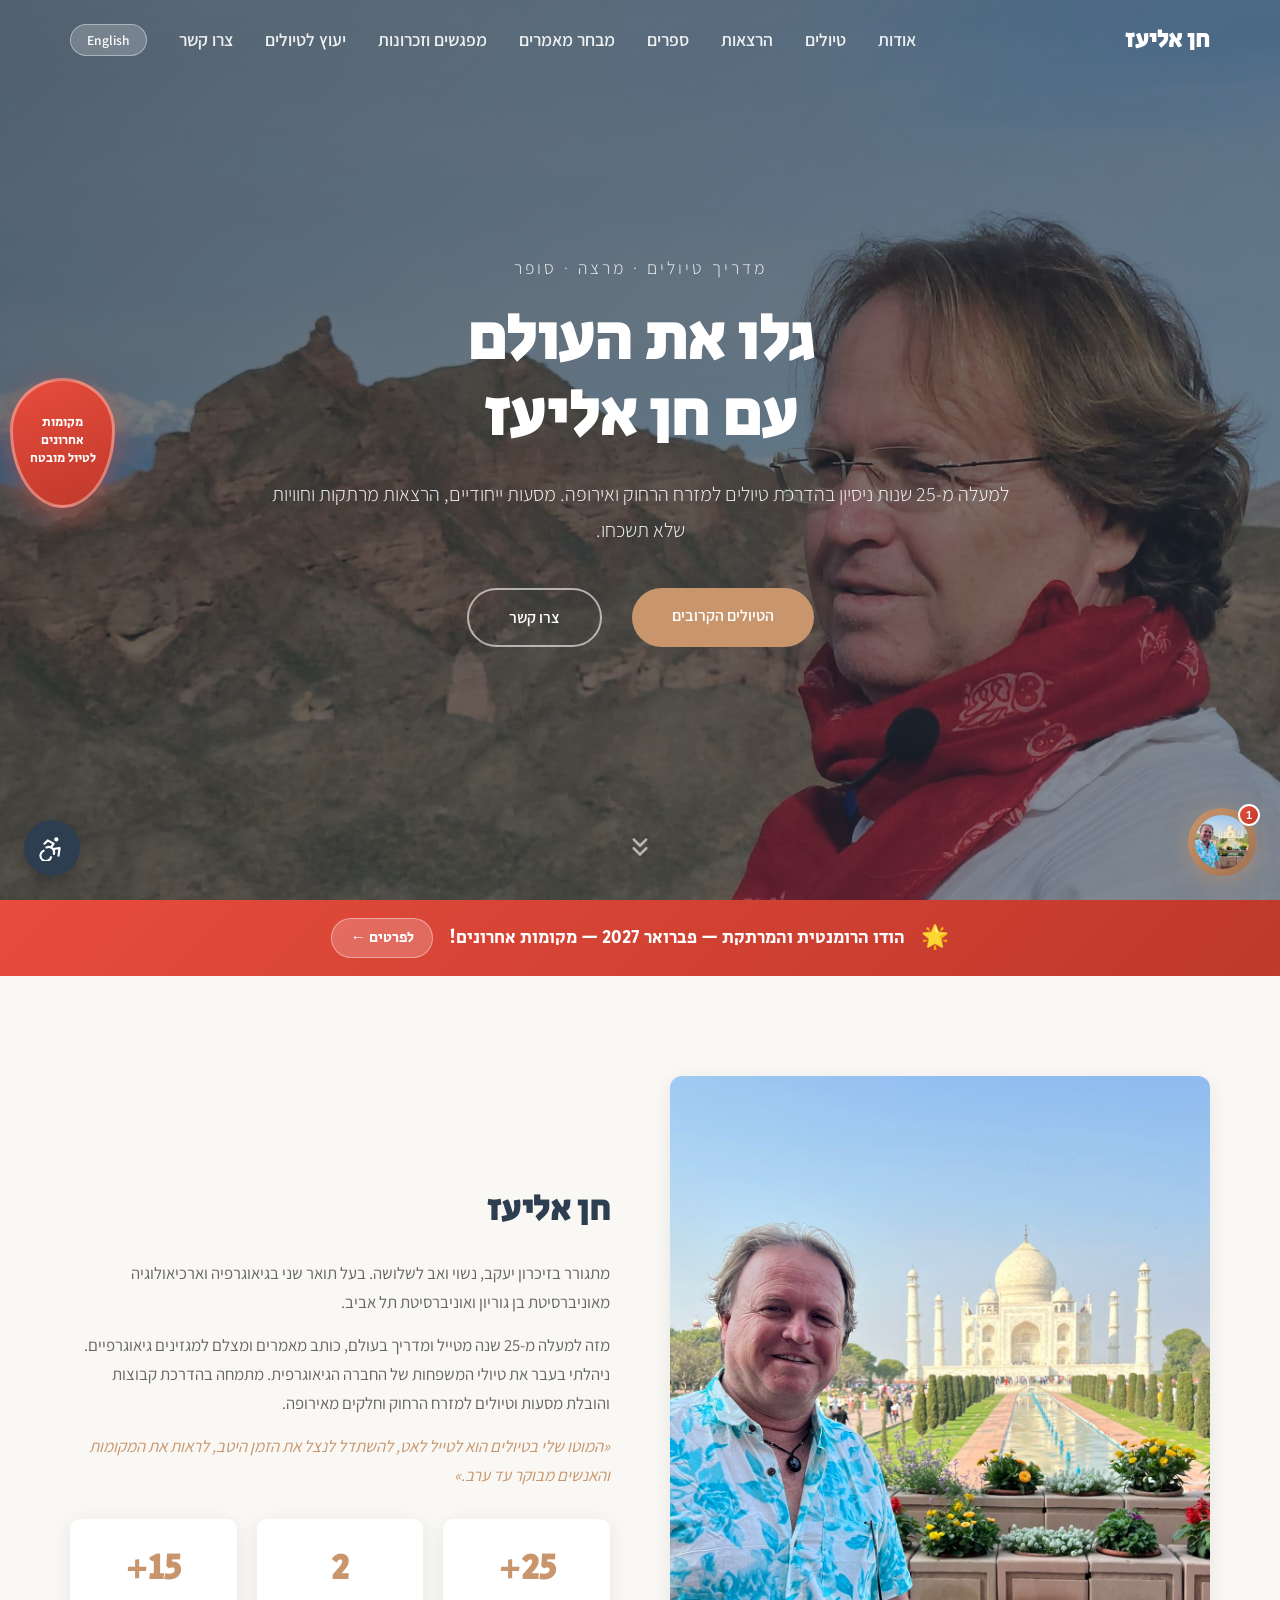
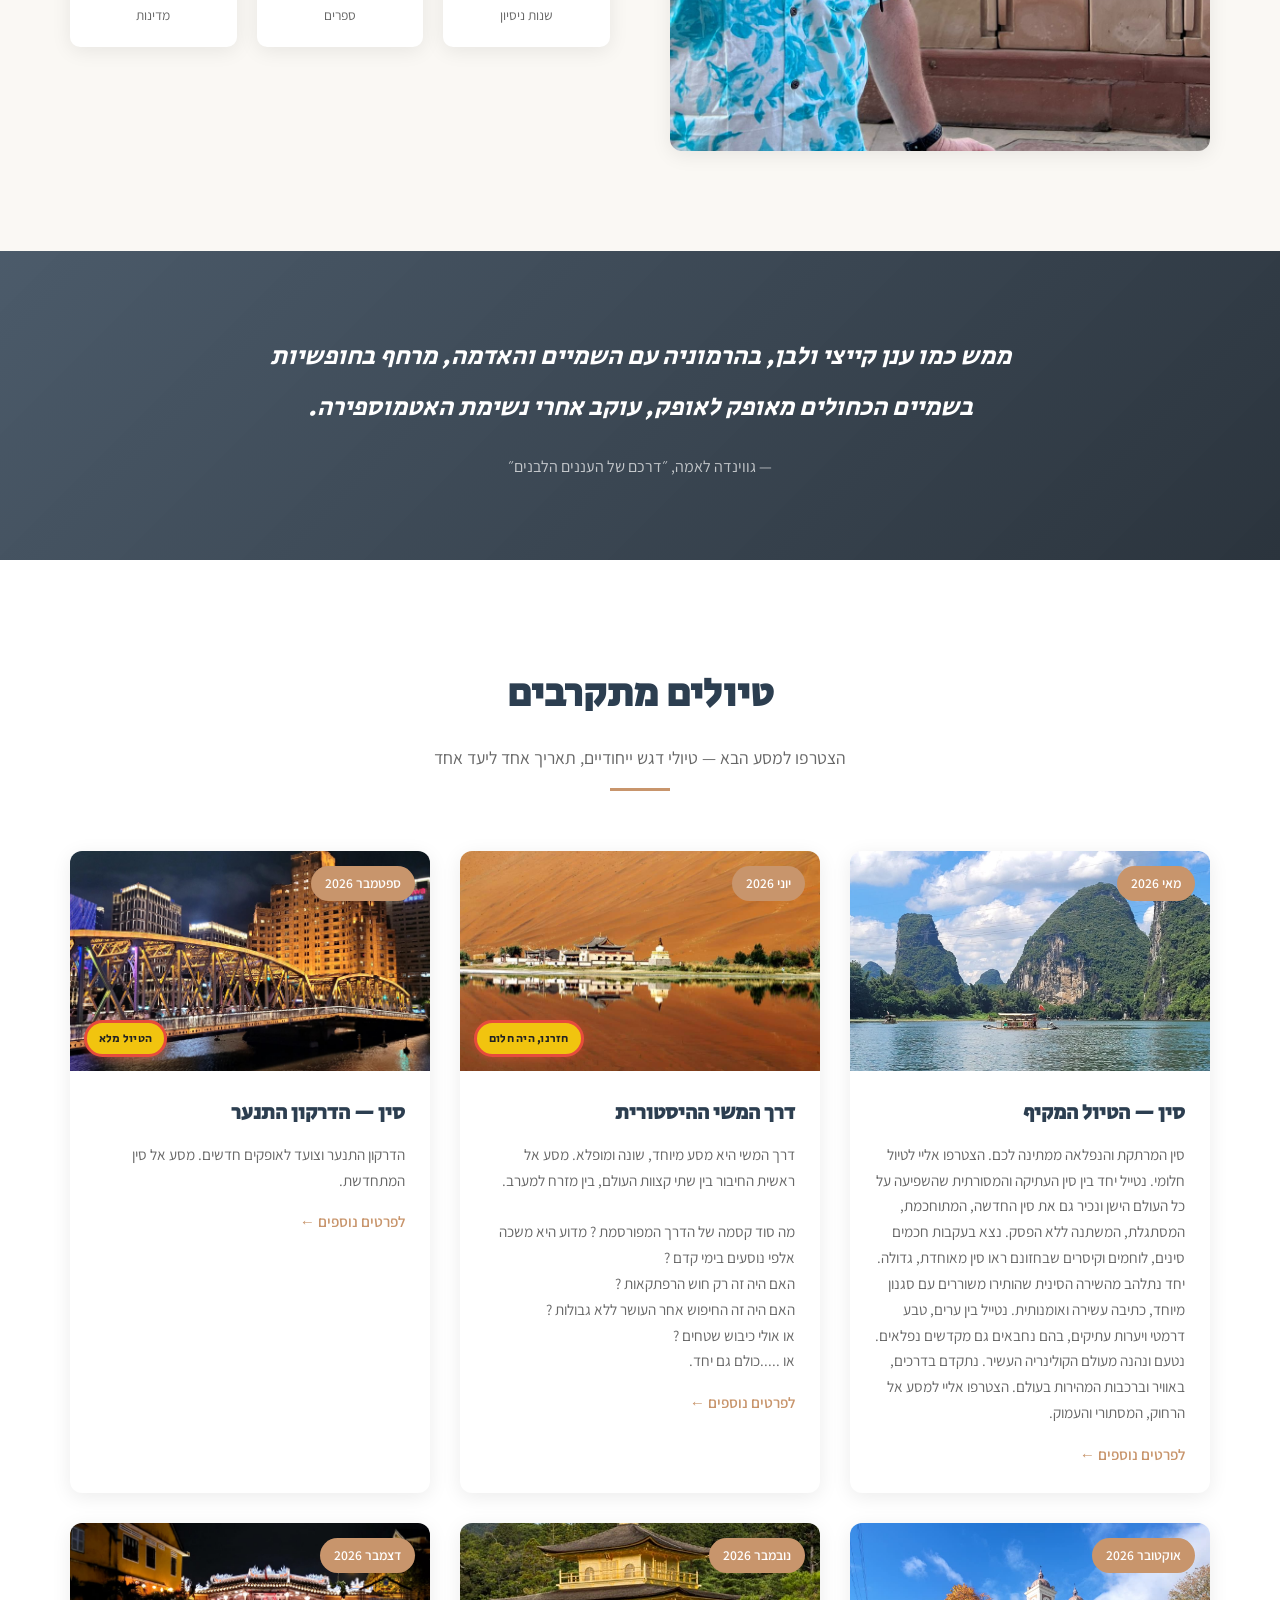
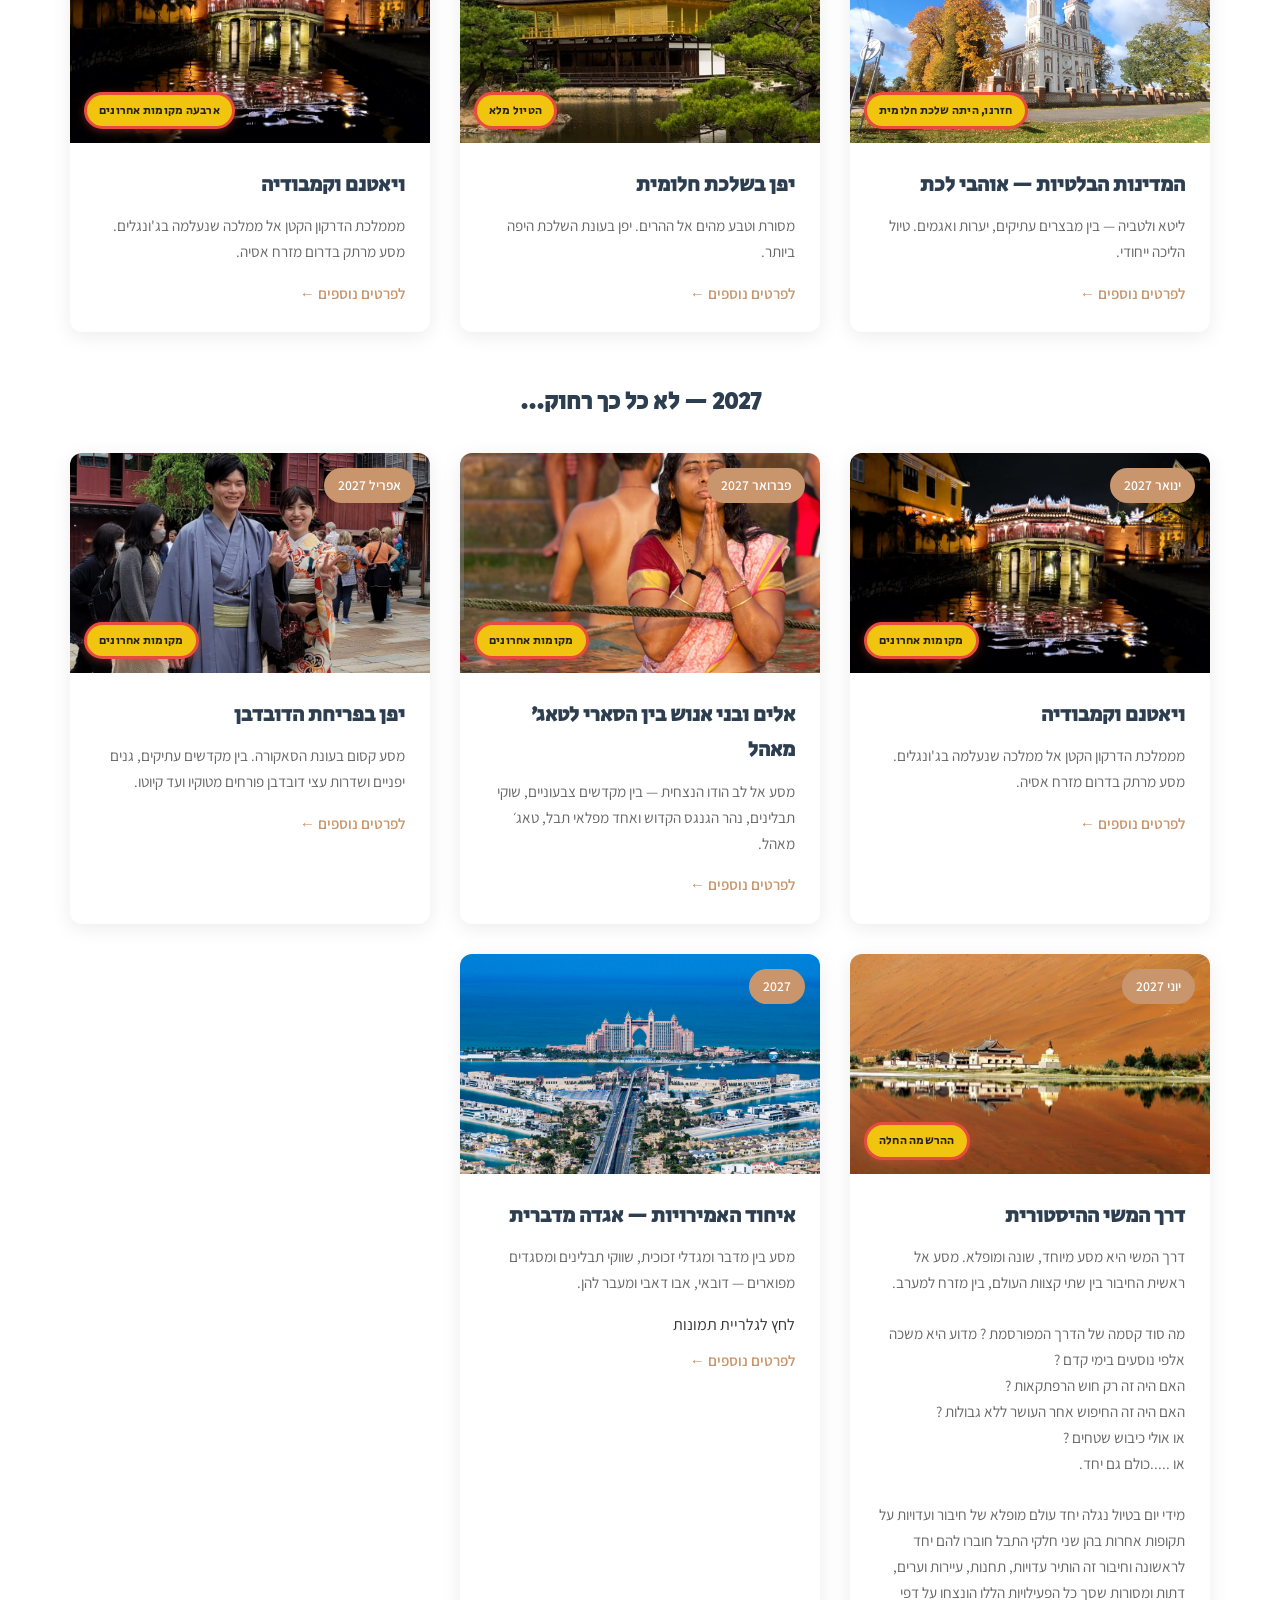
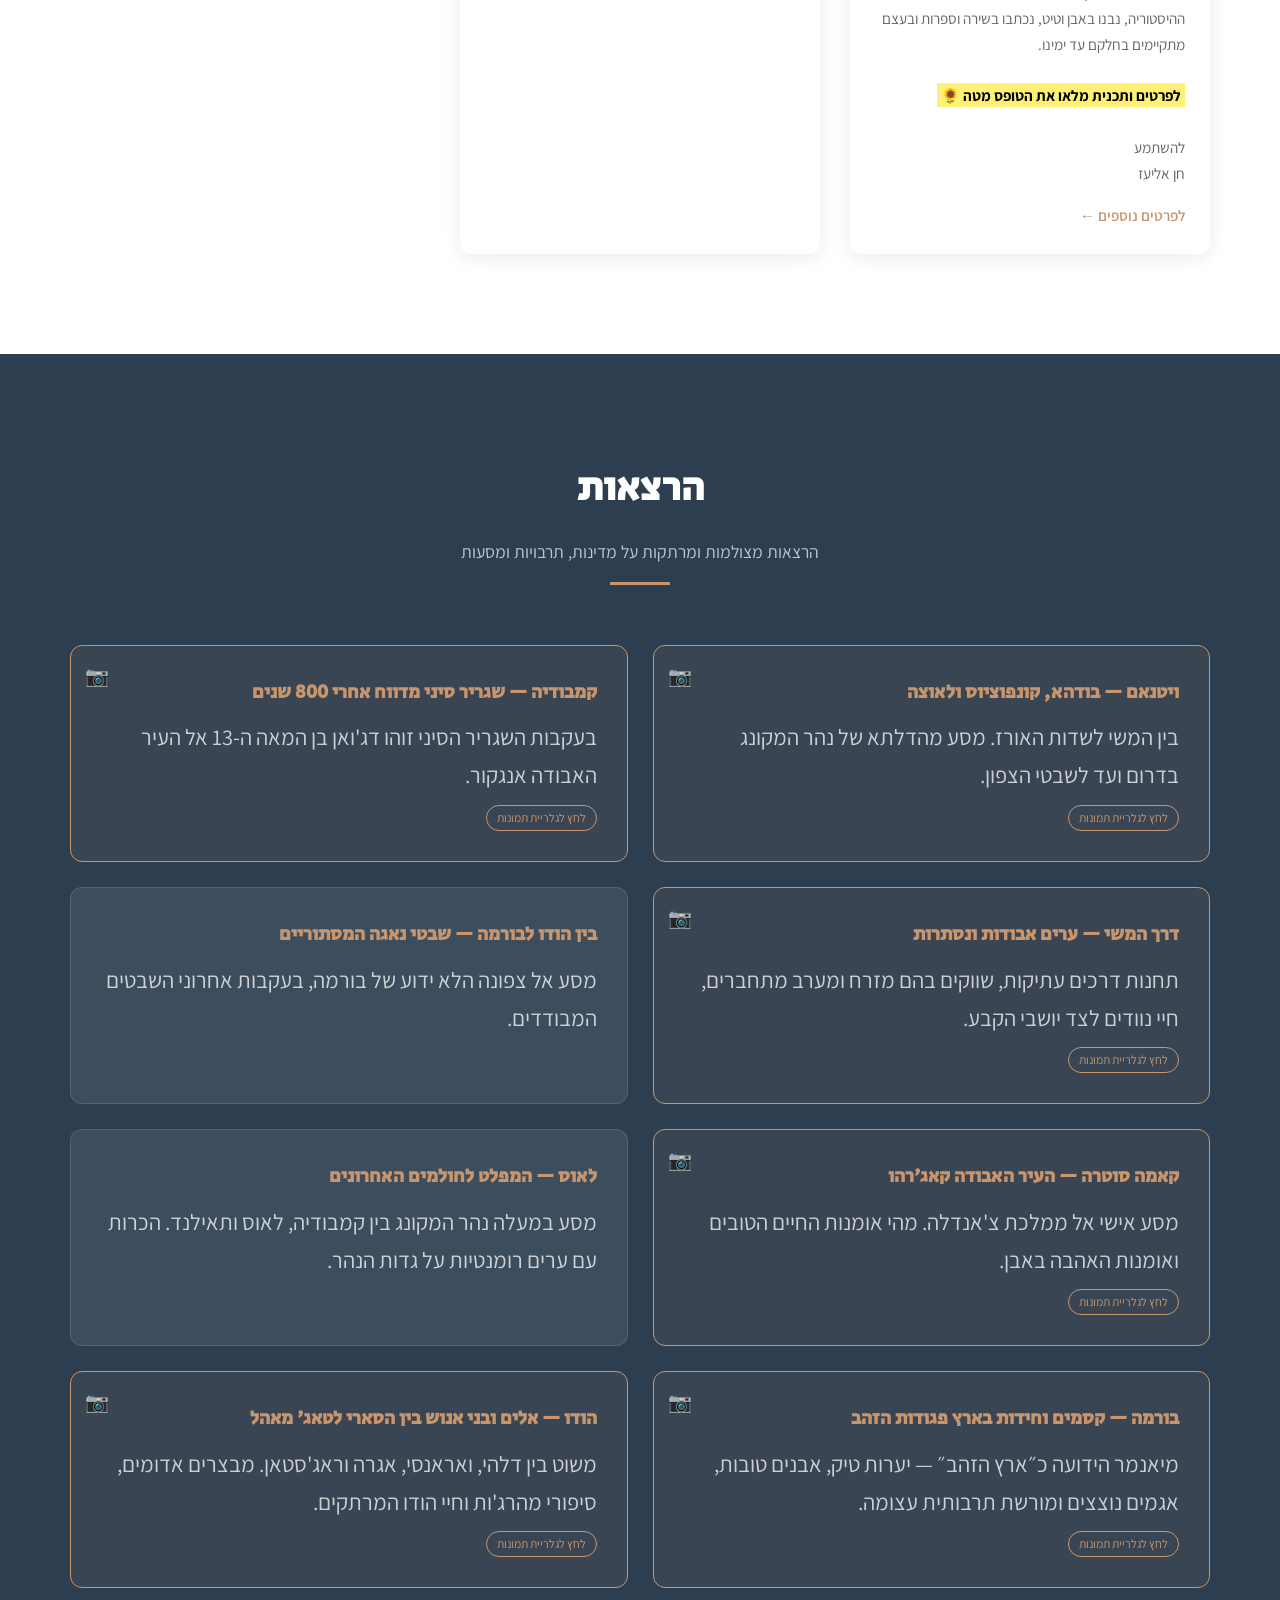
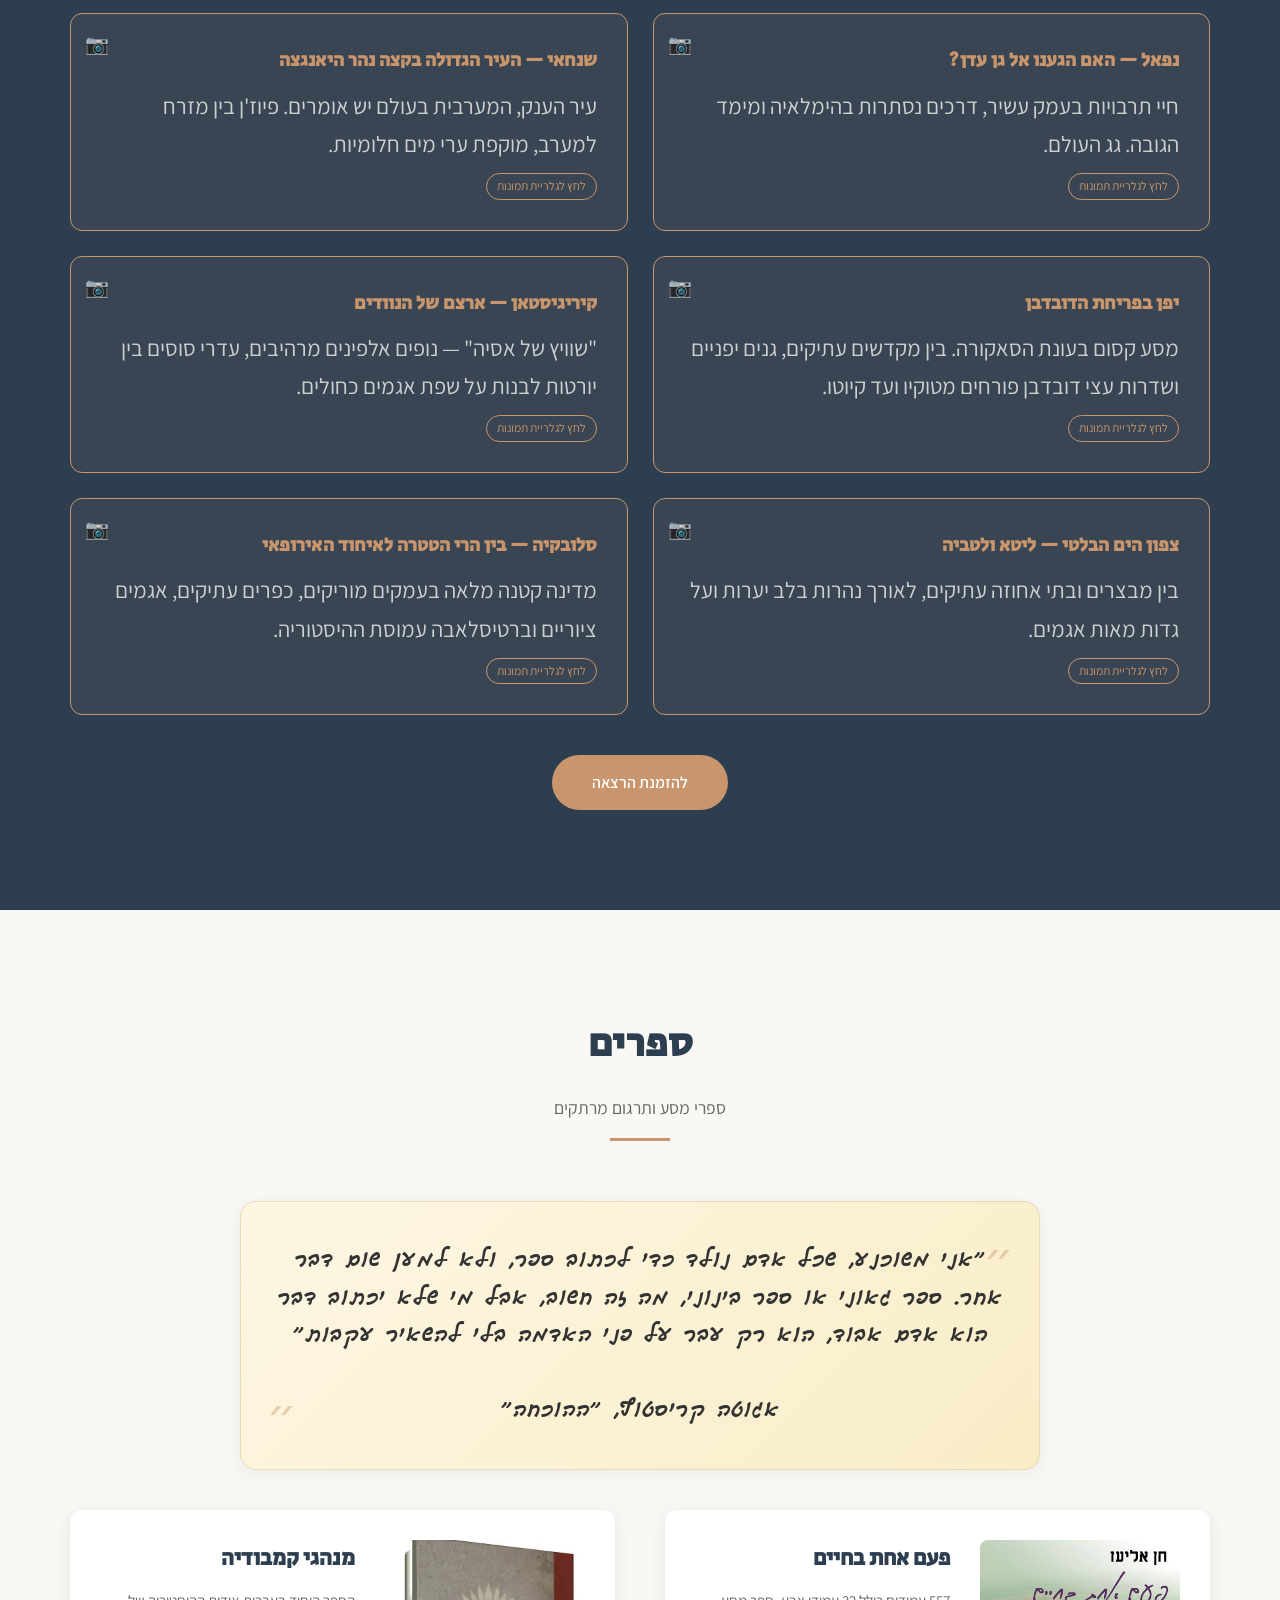
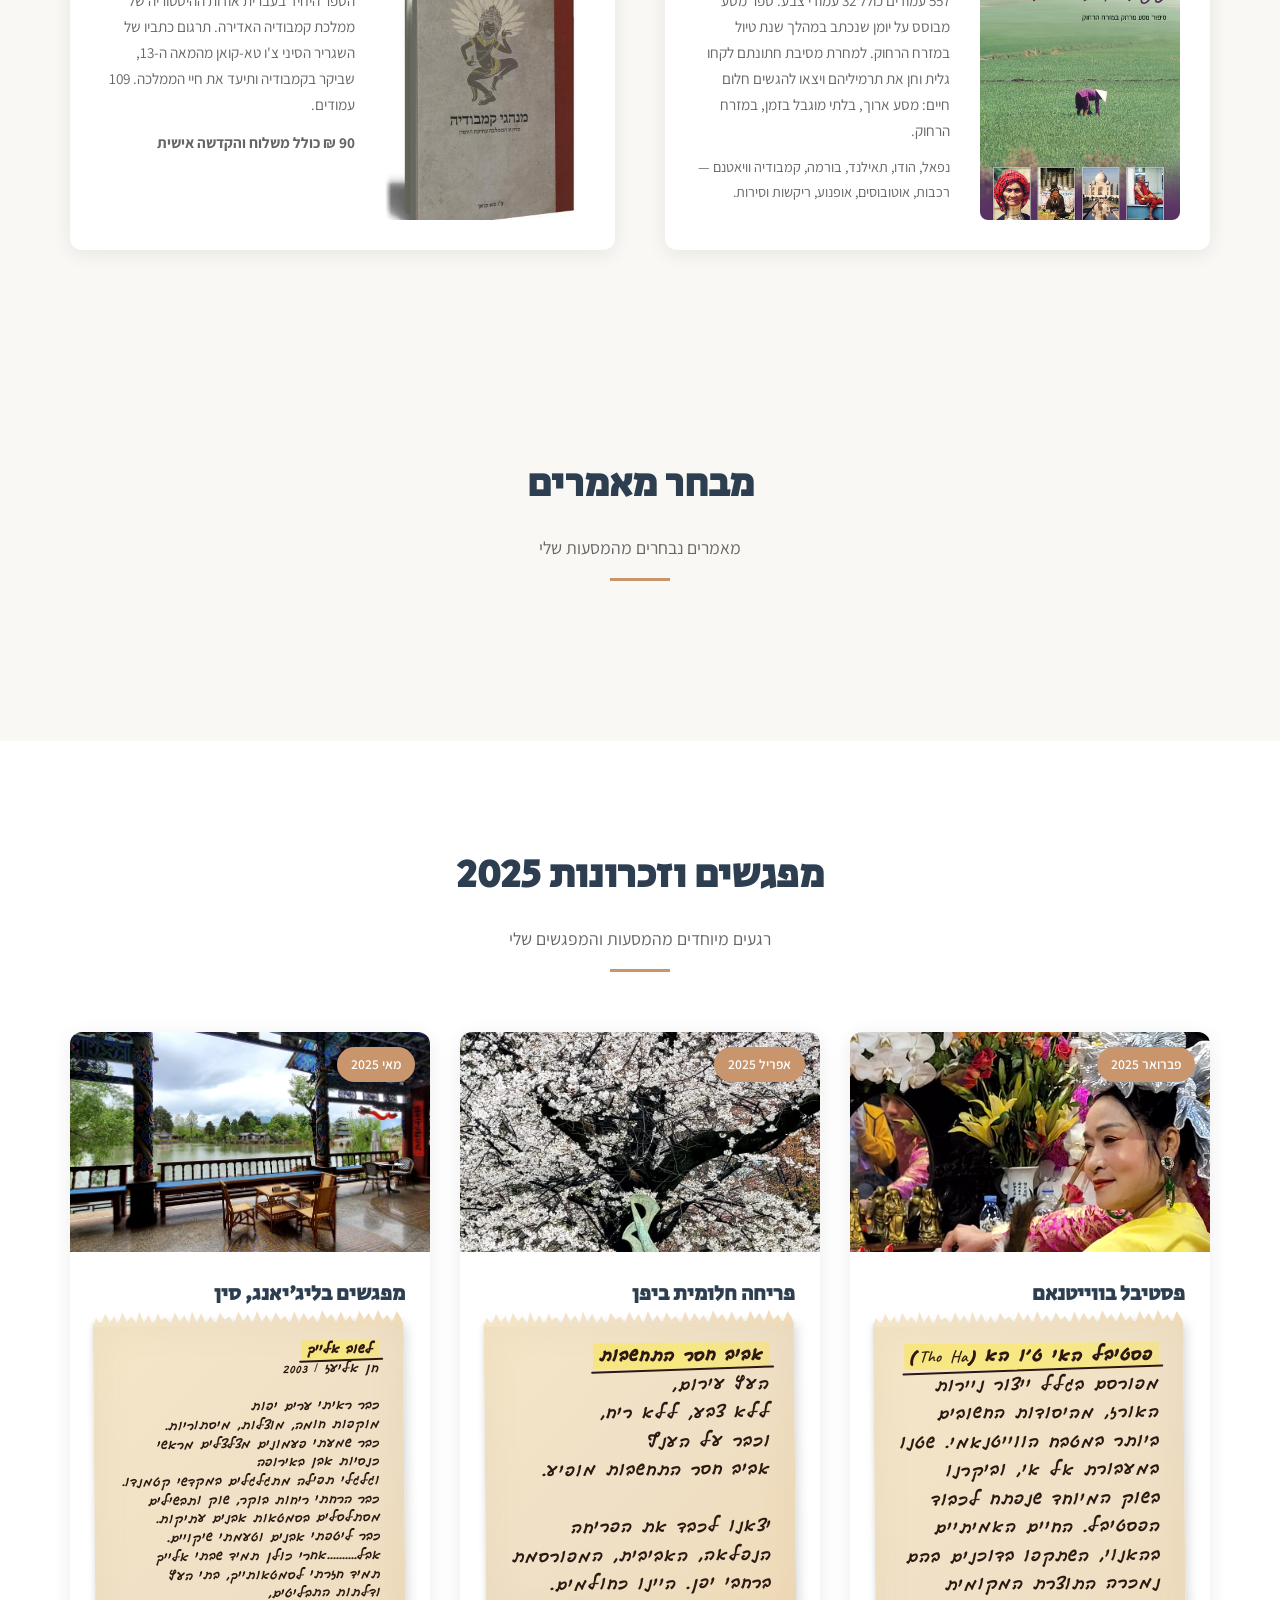
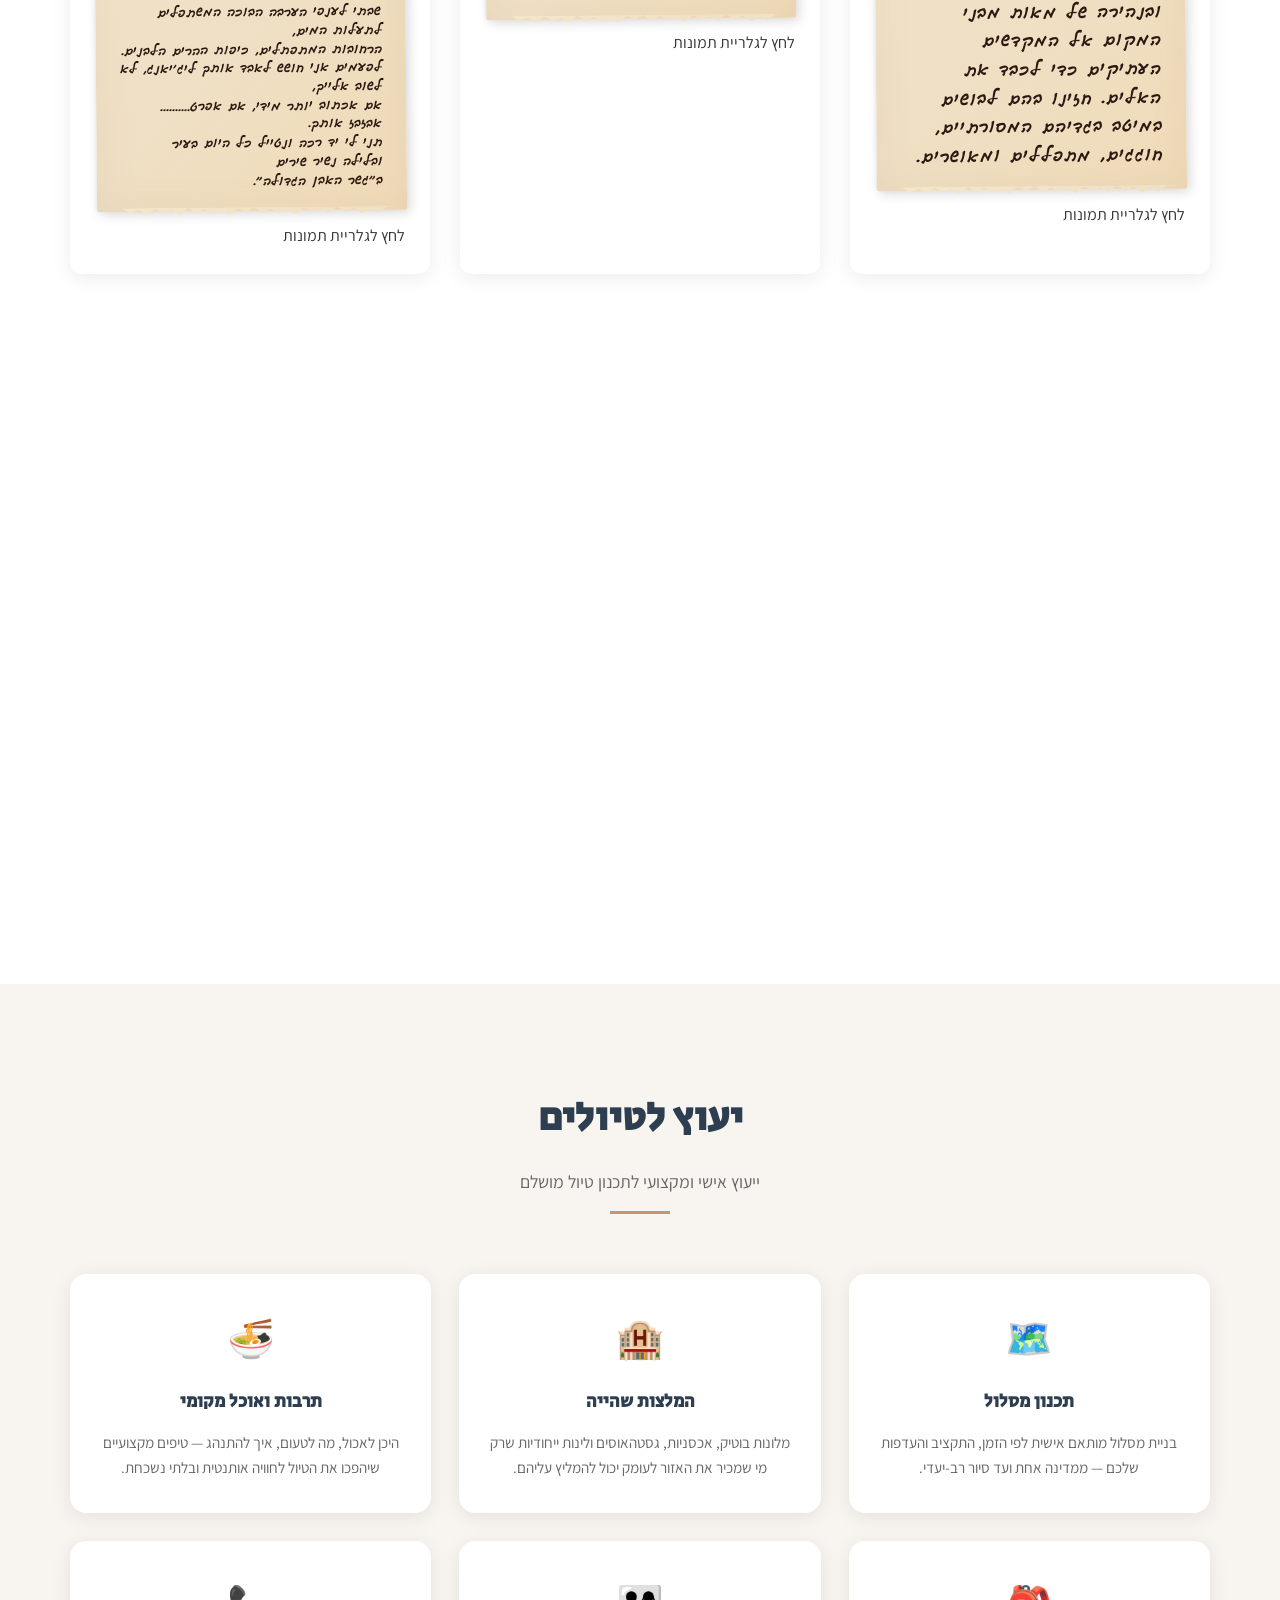
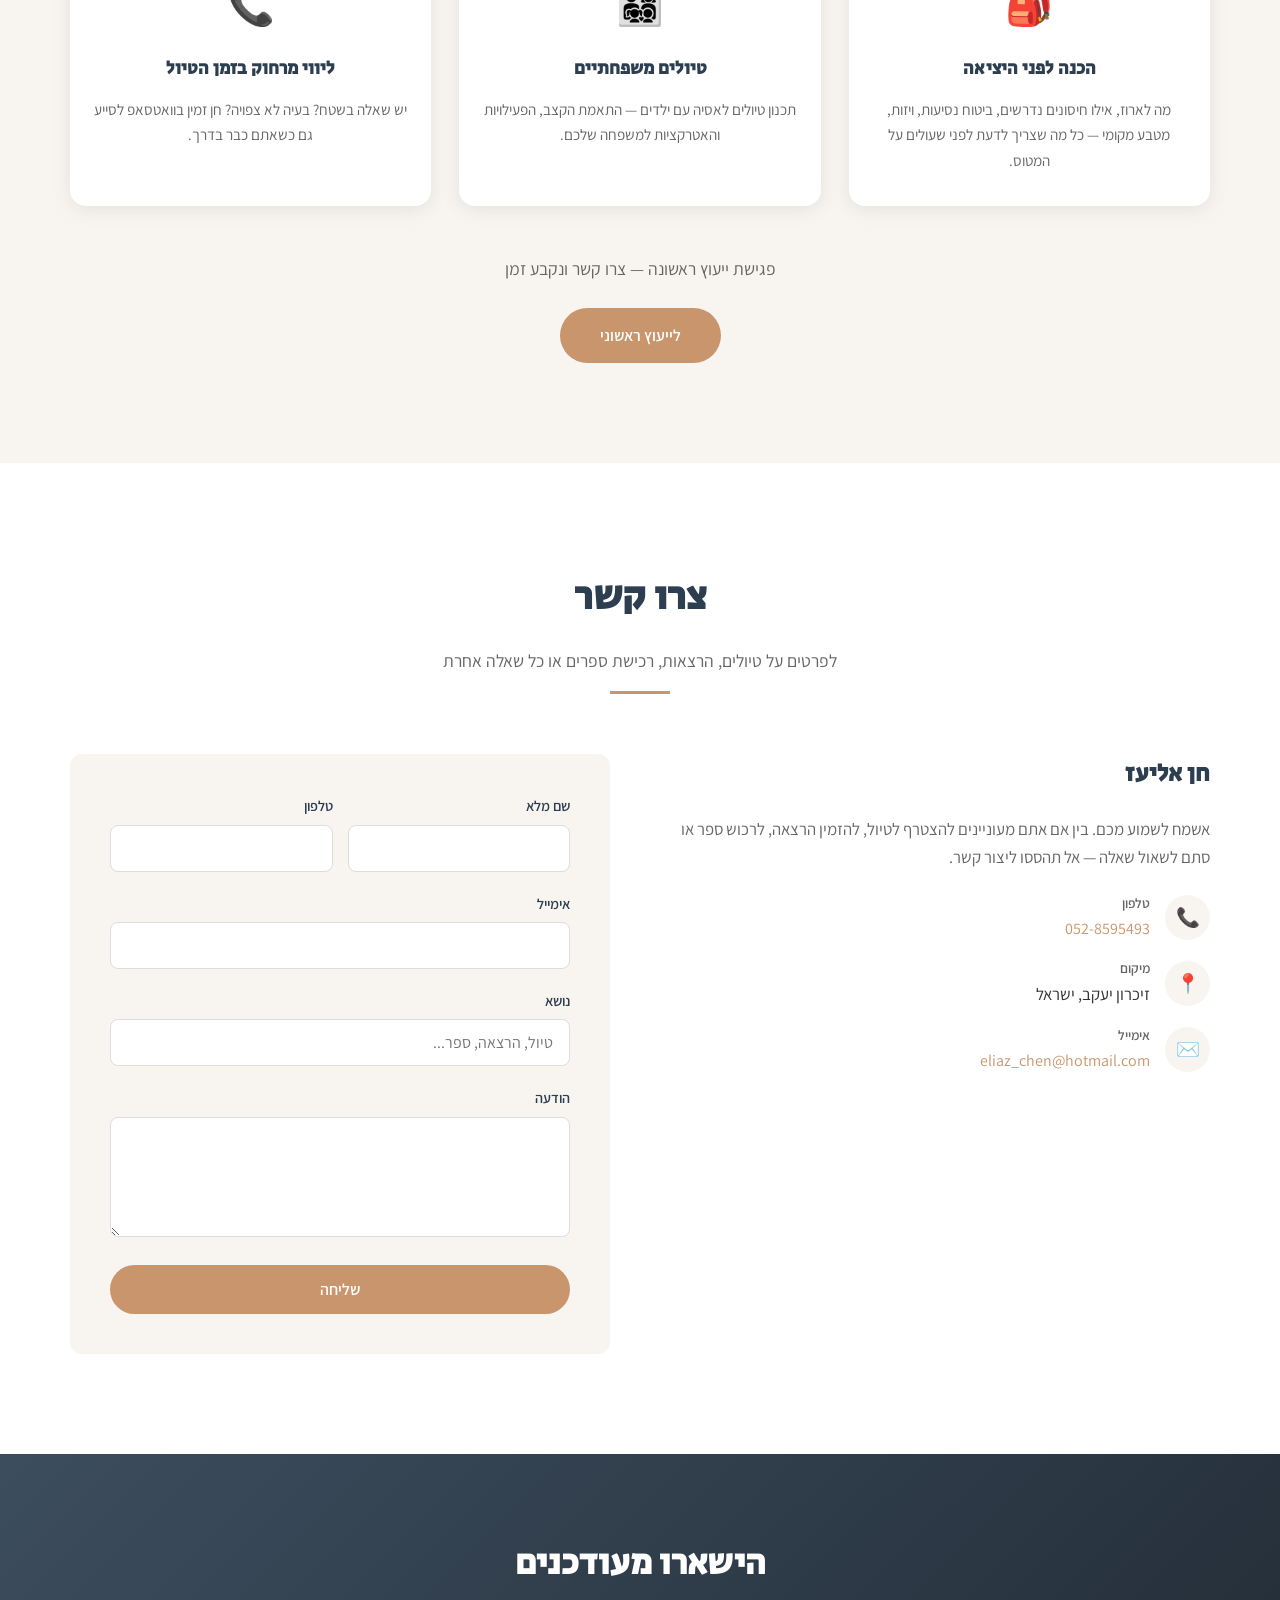
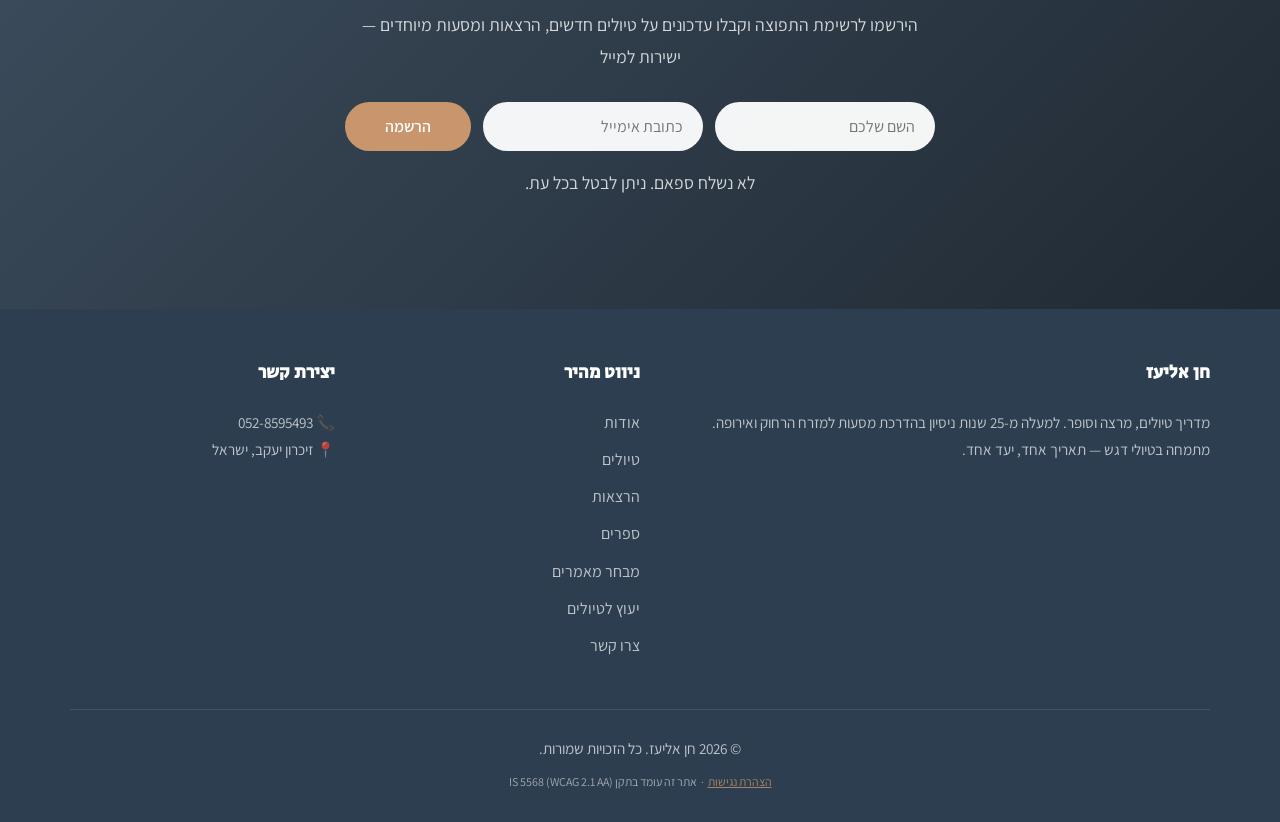
==== commit fd3baa8e: "Update Baltics Oct 2026 trip sticker: back from a dreamy autumn Co-Authored-By: Claude Opus 5.5 <nor" ====
--- a/index.html
+++ b/index.html
@@ -1894,7 +1894,7 @@
                 <div class="trip-card fade-up">
                     <div class="trip-image" style="background-image: url('images/baltics.jpg')">
                         <span class="trip-date" data-he="אוקטובר 2026" data-en="Oct 2026">אוקטובר 2026</span>
-                        <span class="trip-sticker" data-he="מקומות אחרונים" data-en="Last spots">מקומות אחרונים</span>
+                        <span class="trip-sticker" data-he="חזרנו, היתה שלכת חלומית" data-en="We're back — a dreamy autumn">חזרנו, היתה שלכת חלומית</span>
                     </div>
                     <div class="trip-content">
                         <h3 data-he="המדינות הבלטיות — אוהבי לכת" data-en="The Baltics — Walking Tour">המדינות הבלטיות — אוהבי לכת</h3>
@@ -3468,7 +3468,7 @@
             { date: '2026-05', he: 'סין — הטיול המקיף', en: 'China — Comprehensive Tour', status: '', tags: ['סין','china','דרקון'] },
             { date: '2026-06', he: 'דרך המשי ההיסטורית', en: 'The Historic Silk Road', status: 'he:חזרנו, היה חלום|en:We\'re back, it was a dream', tags: ['משי','silk','road'] },
             { date: '2026-09', he: 'סין — הדרקון התנער', en: 'China — The Dragon Awakens', status: 'he:הטיול מלא|en:Full', tags: ['סין','china','דרקון'] },
-            { date: '2026-10', he: 'המדינות הבלטיות — אוהבי לכת', en: 'The Baltics — Walking Tour', status: 'he:מקומות אחרונים|en:Last spots', tags: ['בלט','ליטא','לטביה','baltic'] },
+            { date: '2026-10', he: 'המדינות הבלטיות — אוהבי לכת', en: 'The Baltics — Walking Tour', status: 'he:חזרנו, היתה שלכת חלומית|en:We\'re back — a dreamy autumn', tags: ['בלט','ליטא','לטביה','baltic'] },
             { date: '2026-11', he: 'יפן בשלכת חלומית', en: 'Japan in Dreamy Autumn', status: 'he:הטיול מלא|en:Full', tags: ['יפן','japan','שלכת'] },
             { date: '2026-12', he: 'ויאטנם וקמבודיה', en: 'Vietnam & Cambodia', status: 'he:ארבעה מקומות אחרונים|en:Last four spots', tags: ['ויאטנם','וייטנאם','vietnam','קמבודיה','cambodia'] },
             { date: '2027-01', he: 'ויאטנם וקמבודיה', en: 'Vietnam & Cambodia', status: 'he:מקומות אחרונים|en:Last spots', tags: ['ויאטנם','וייטנאם','vietnam','קמבודיה','cambodia'] },
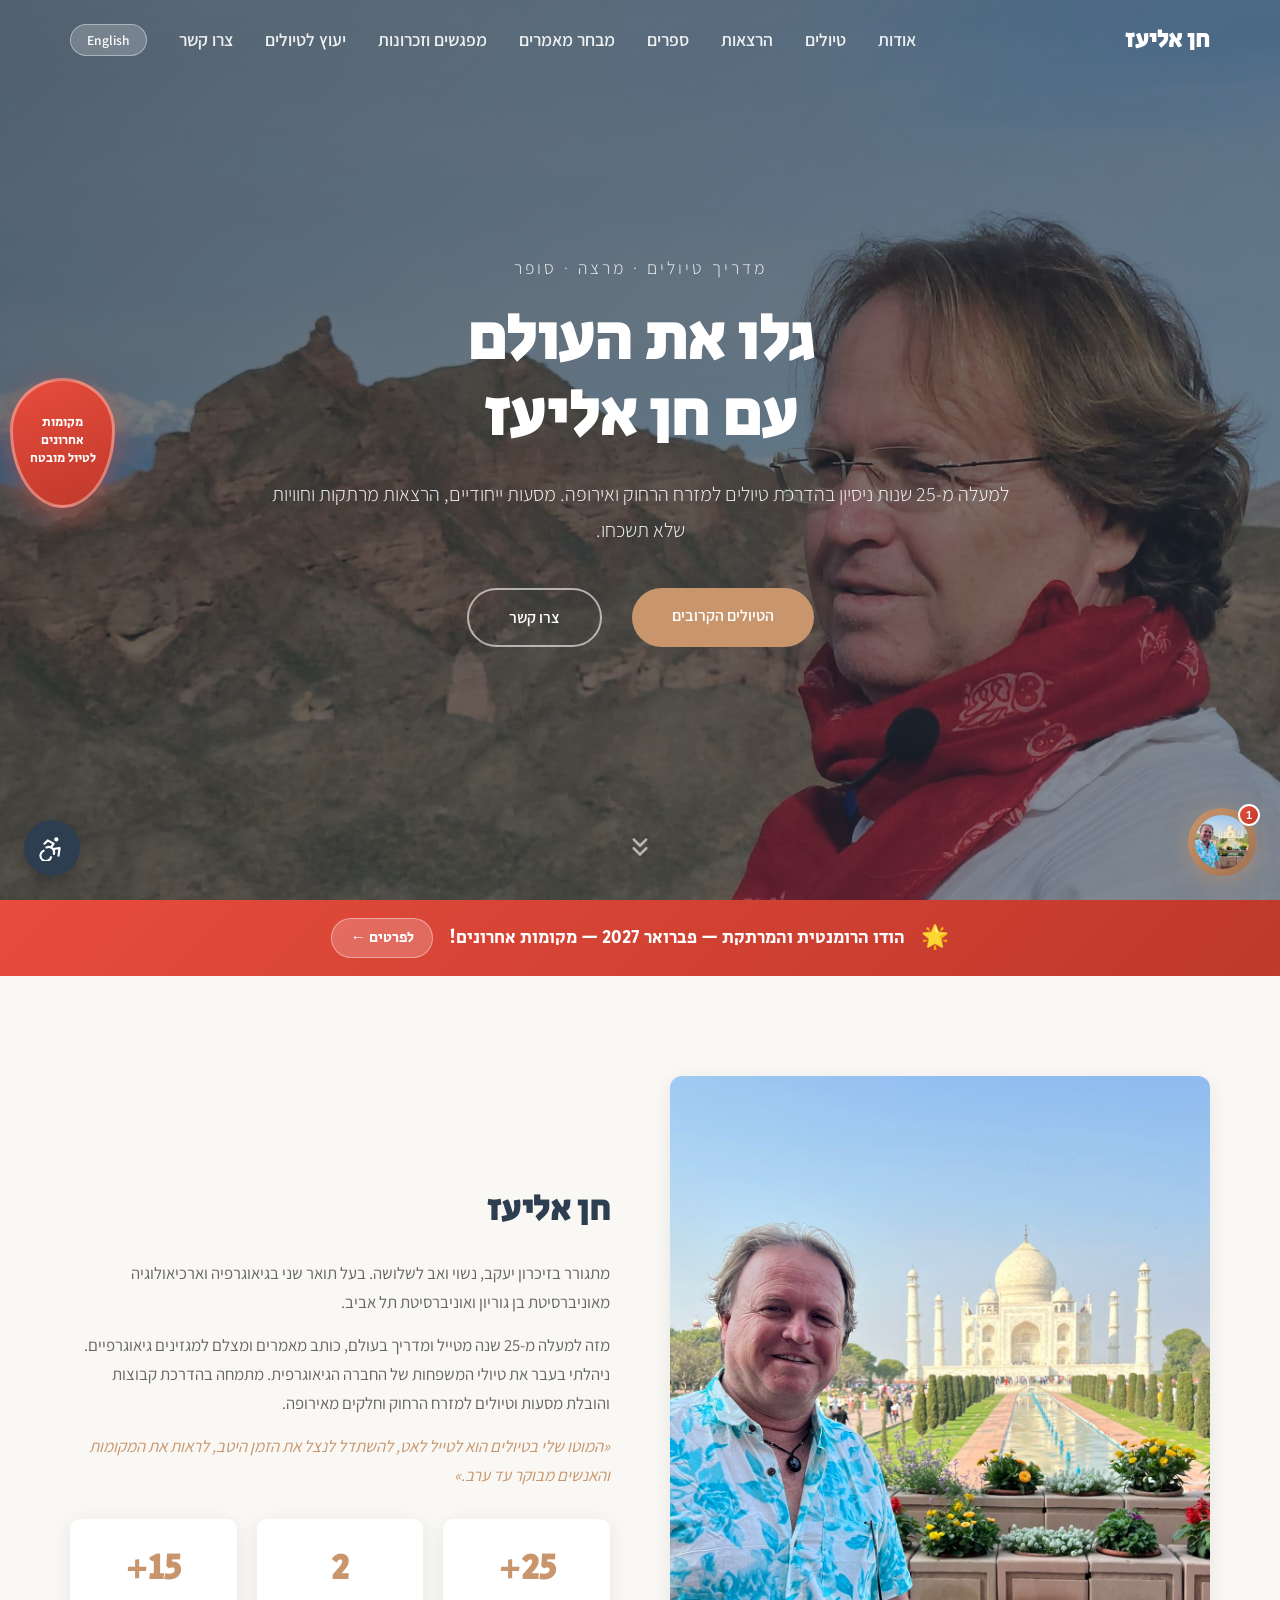
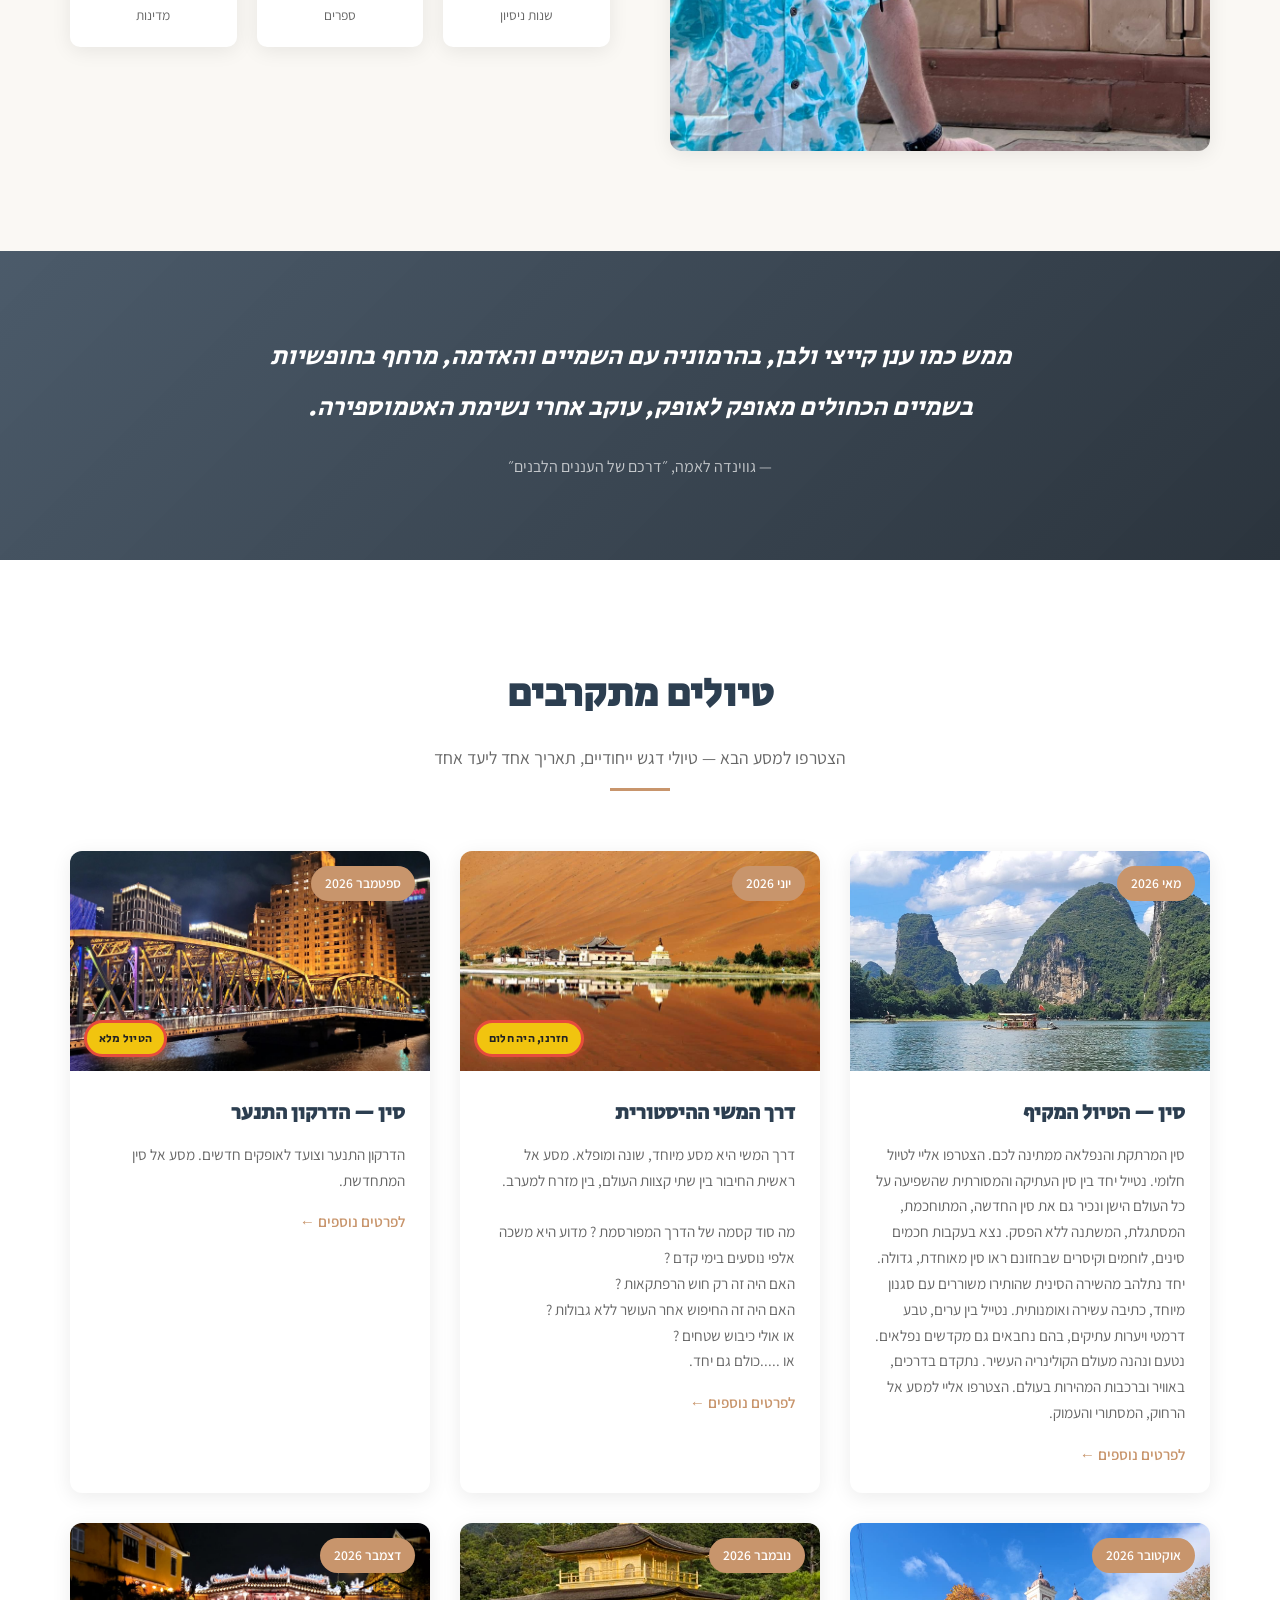
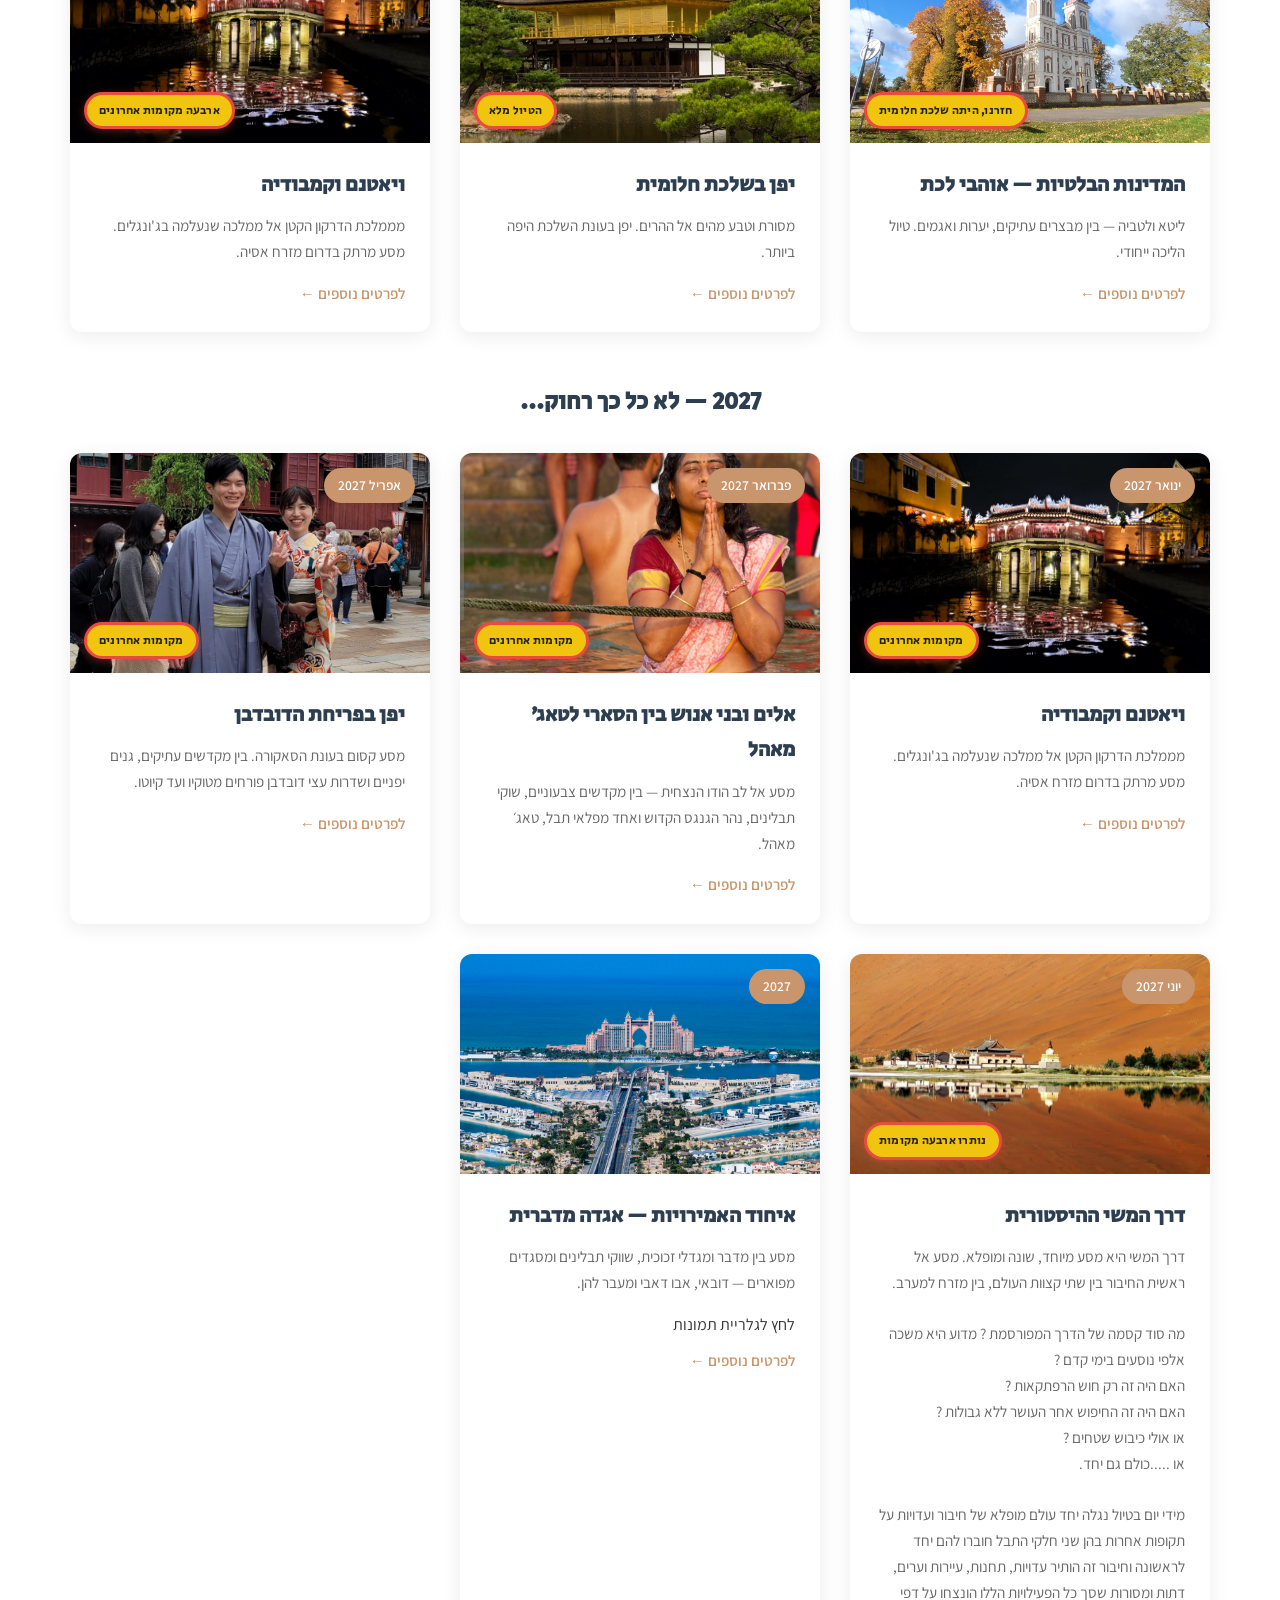
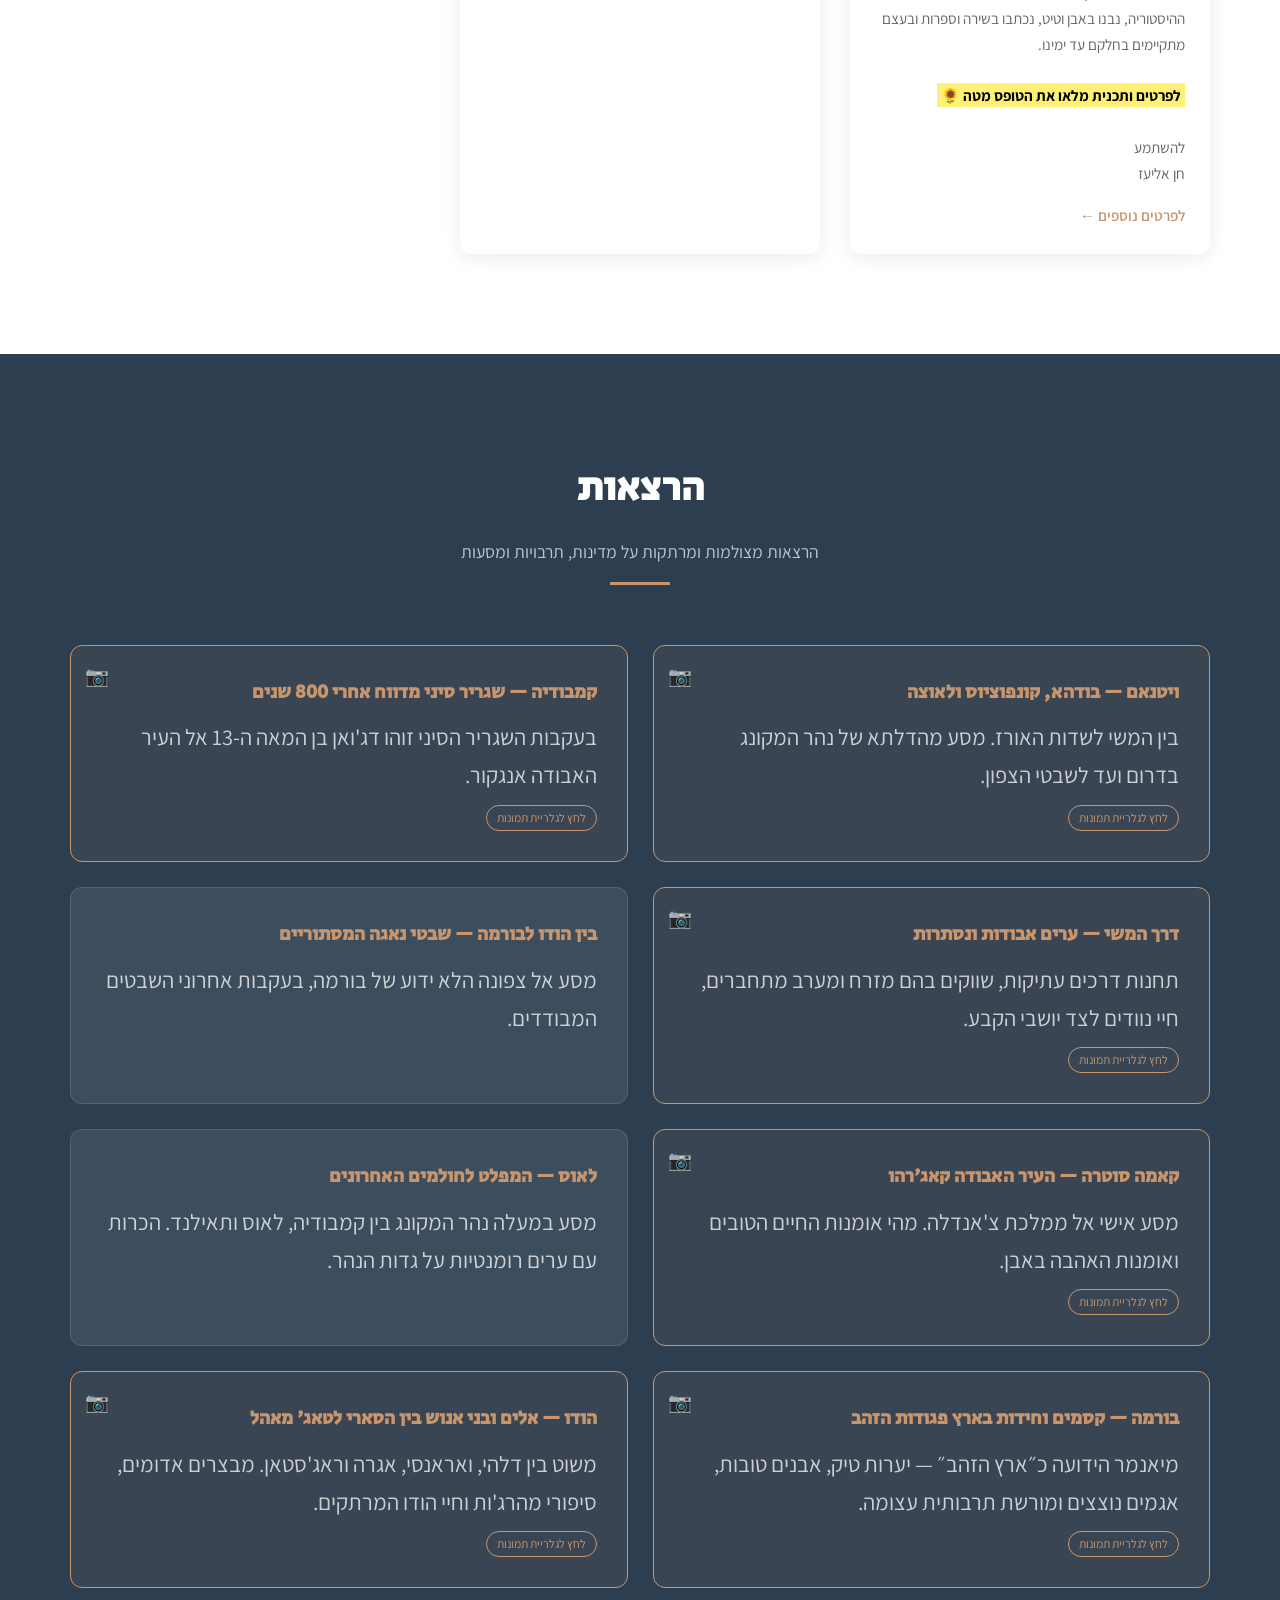
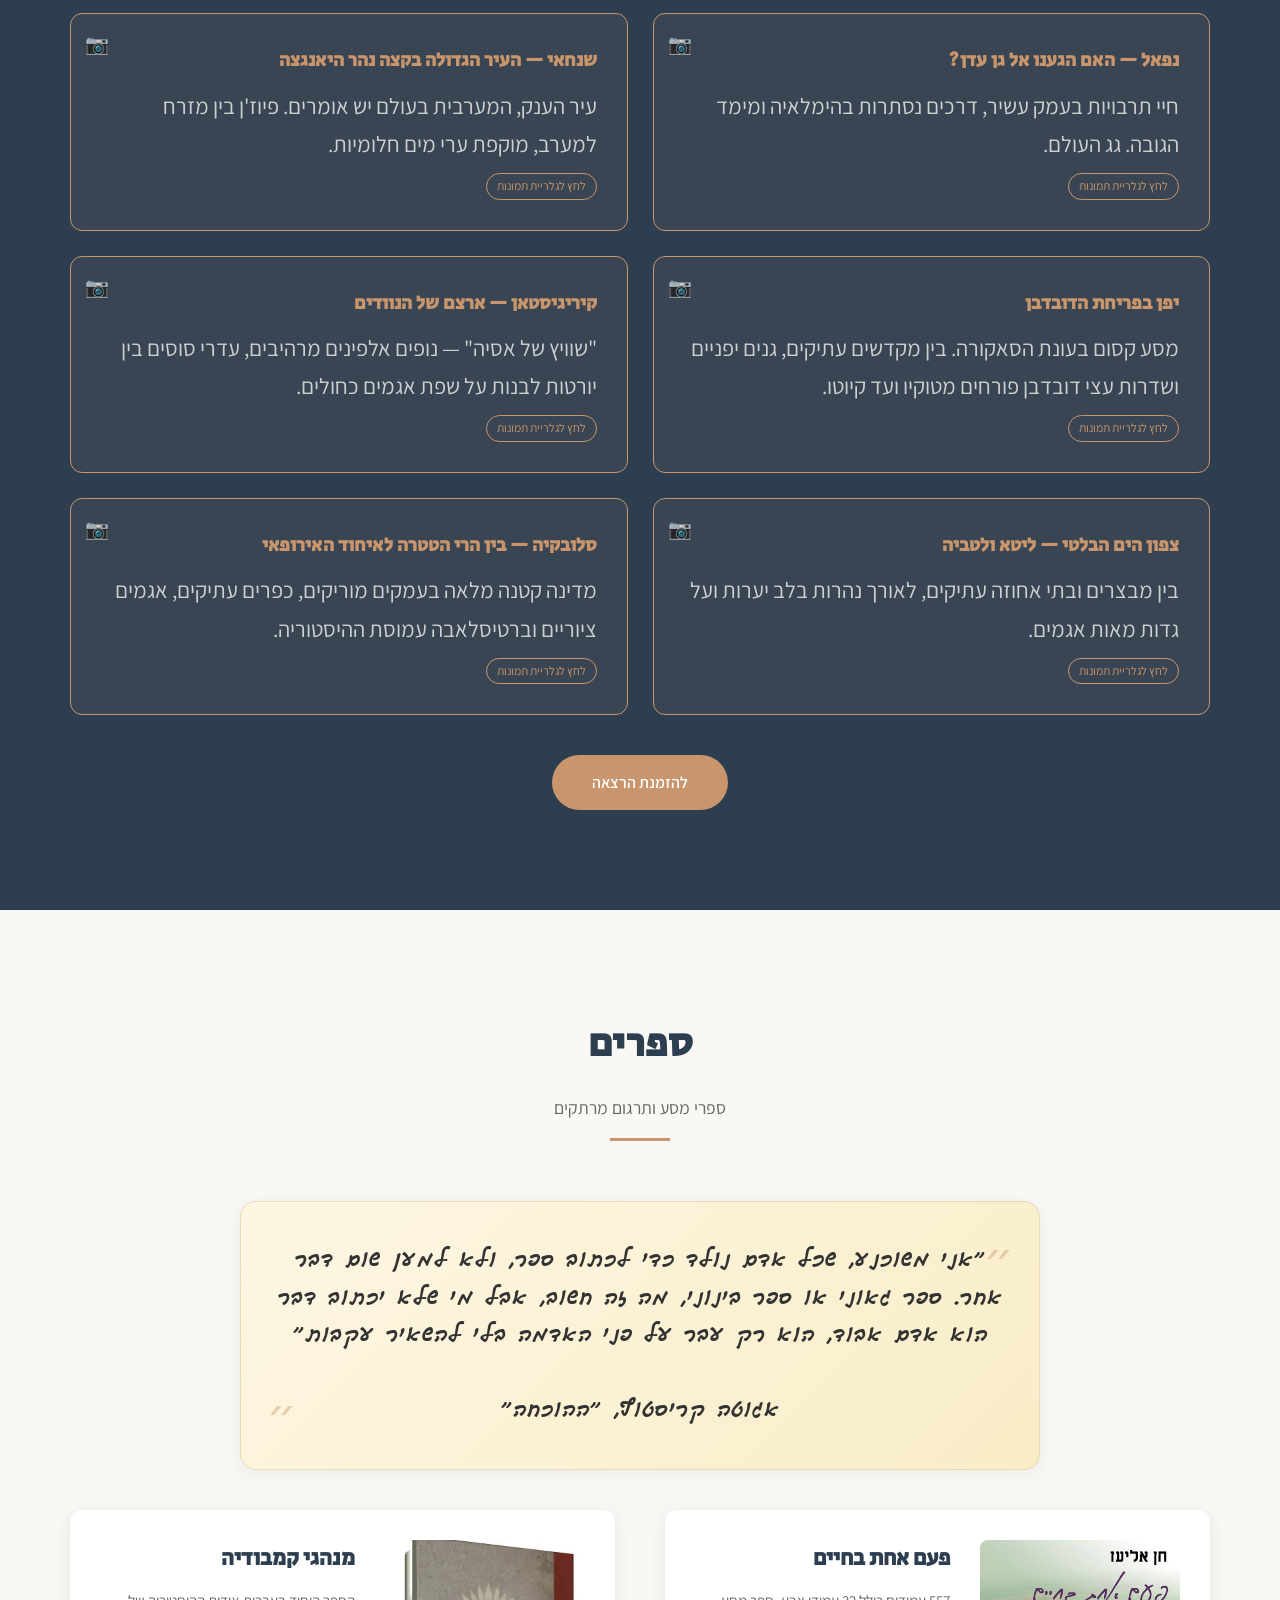
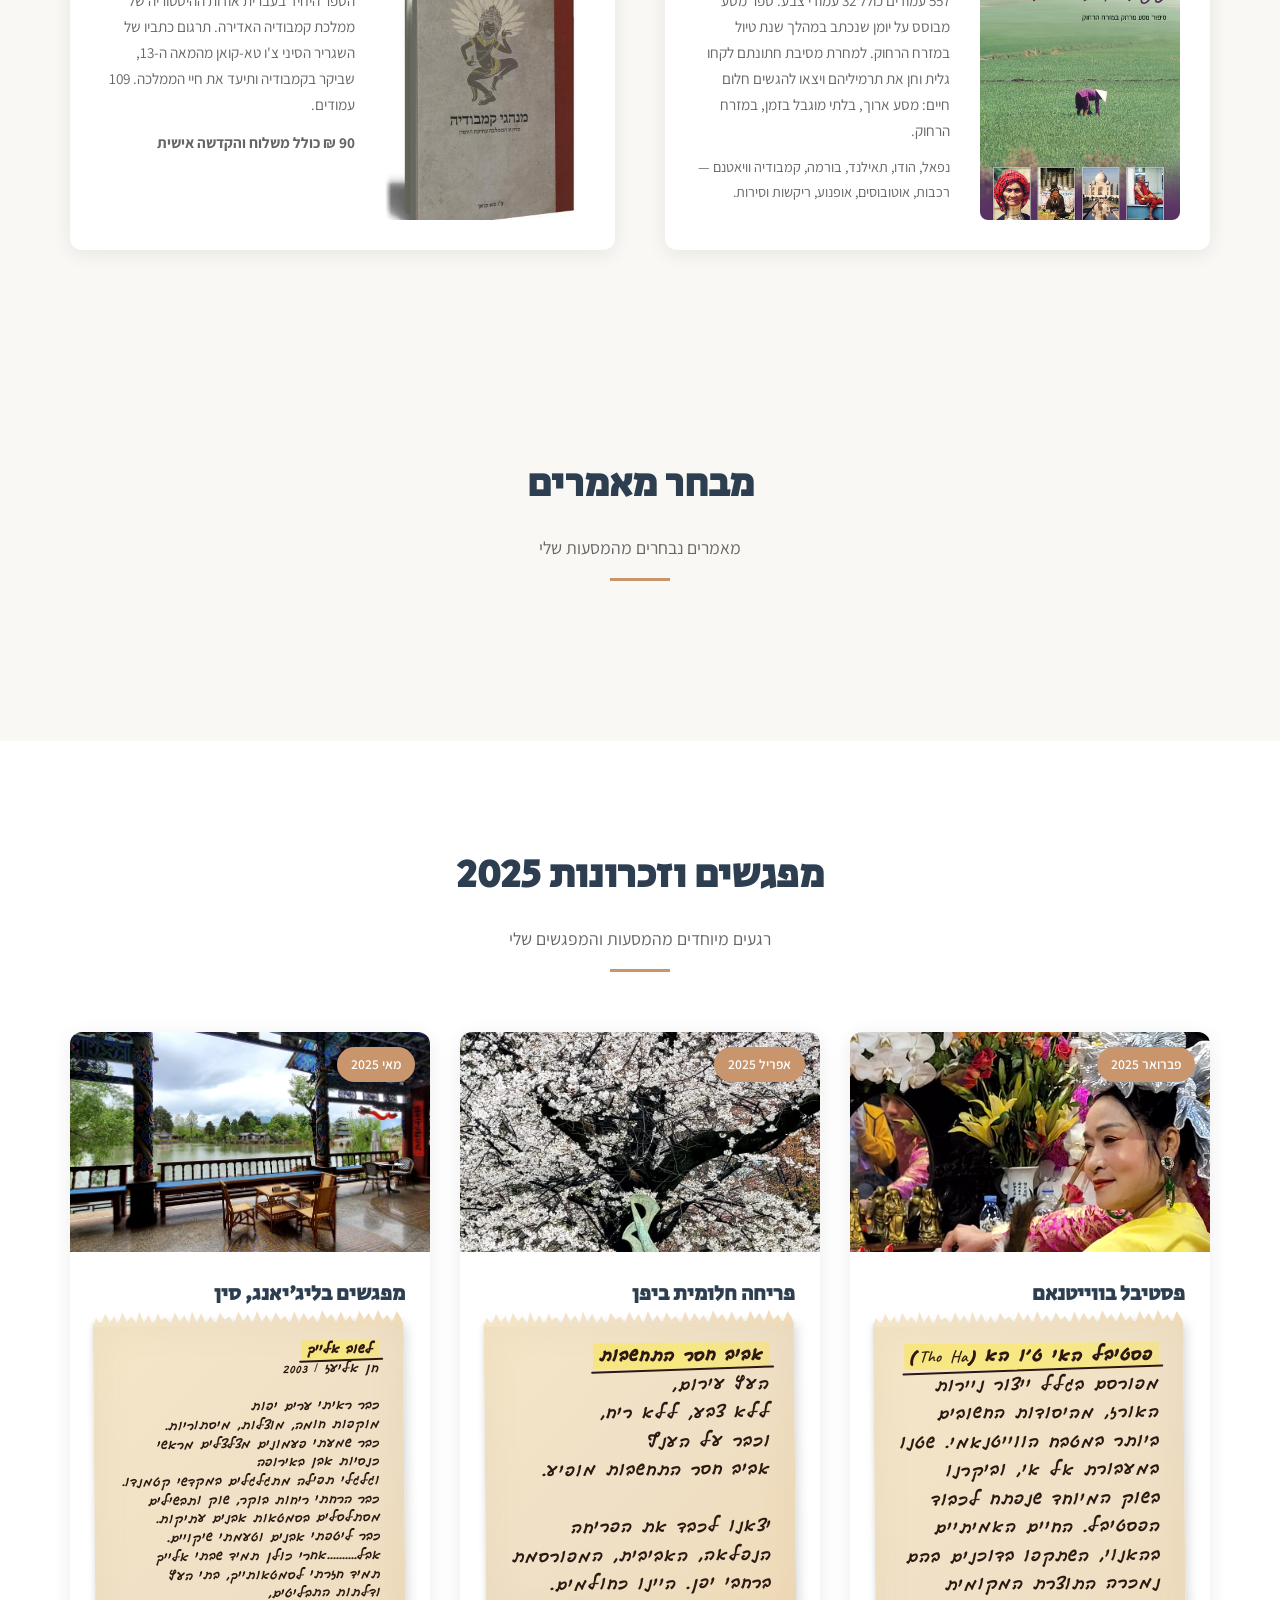
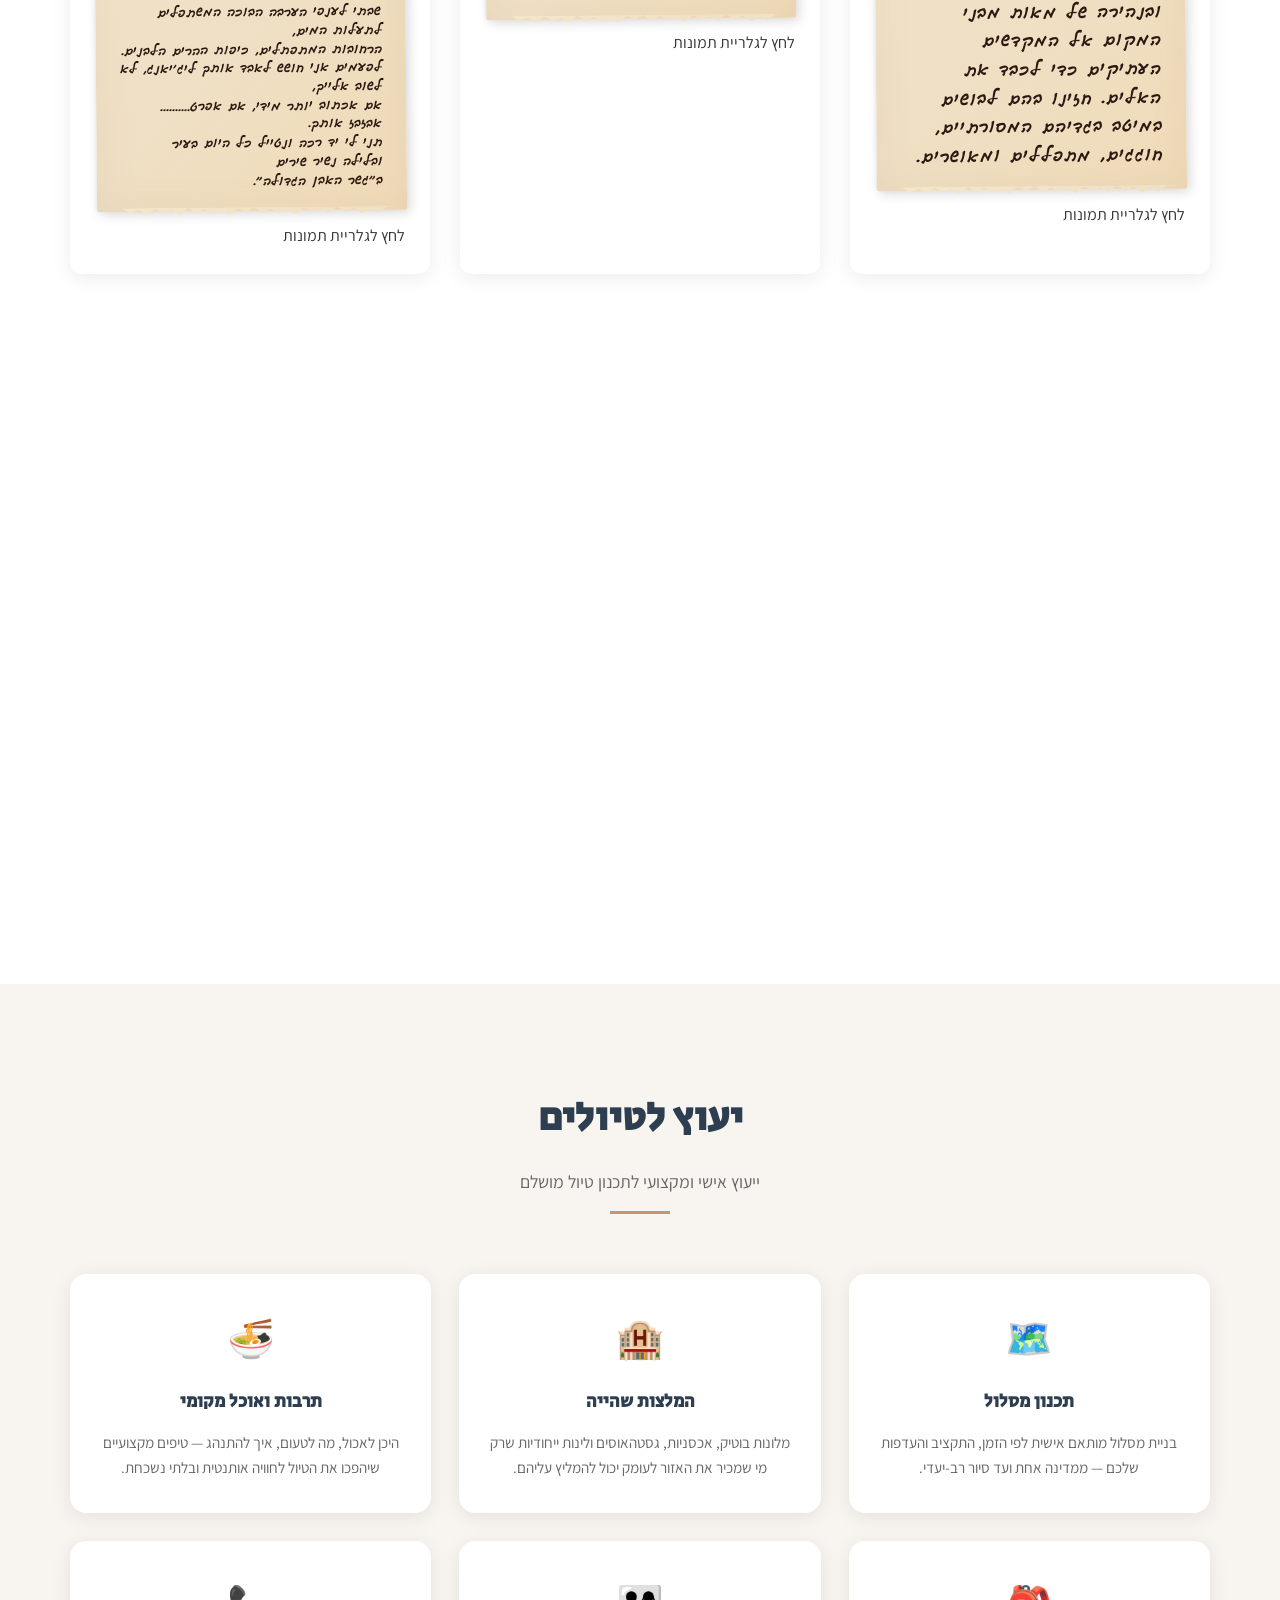
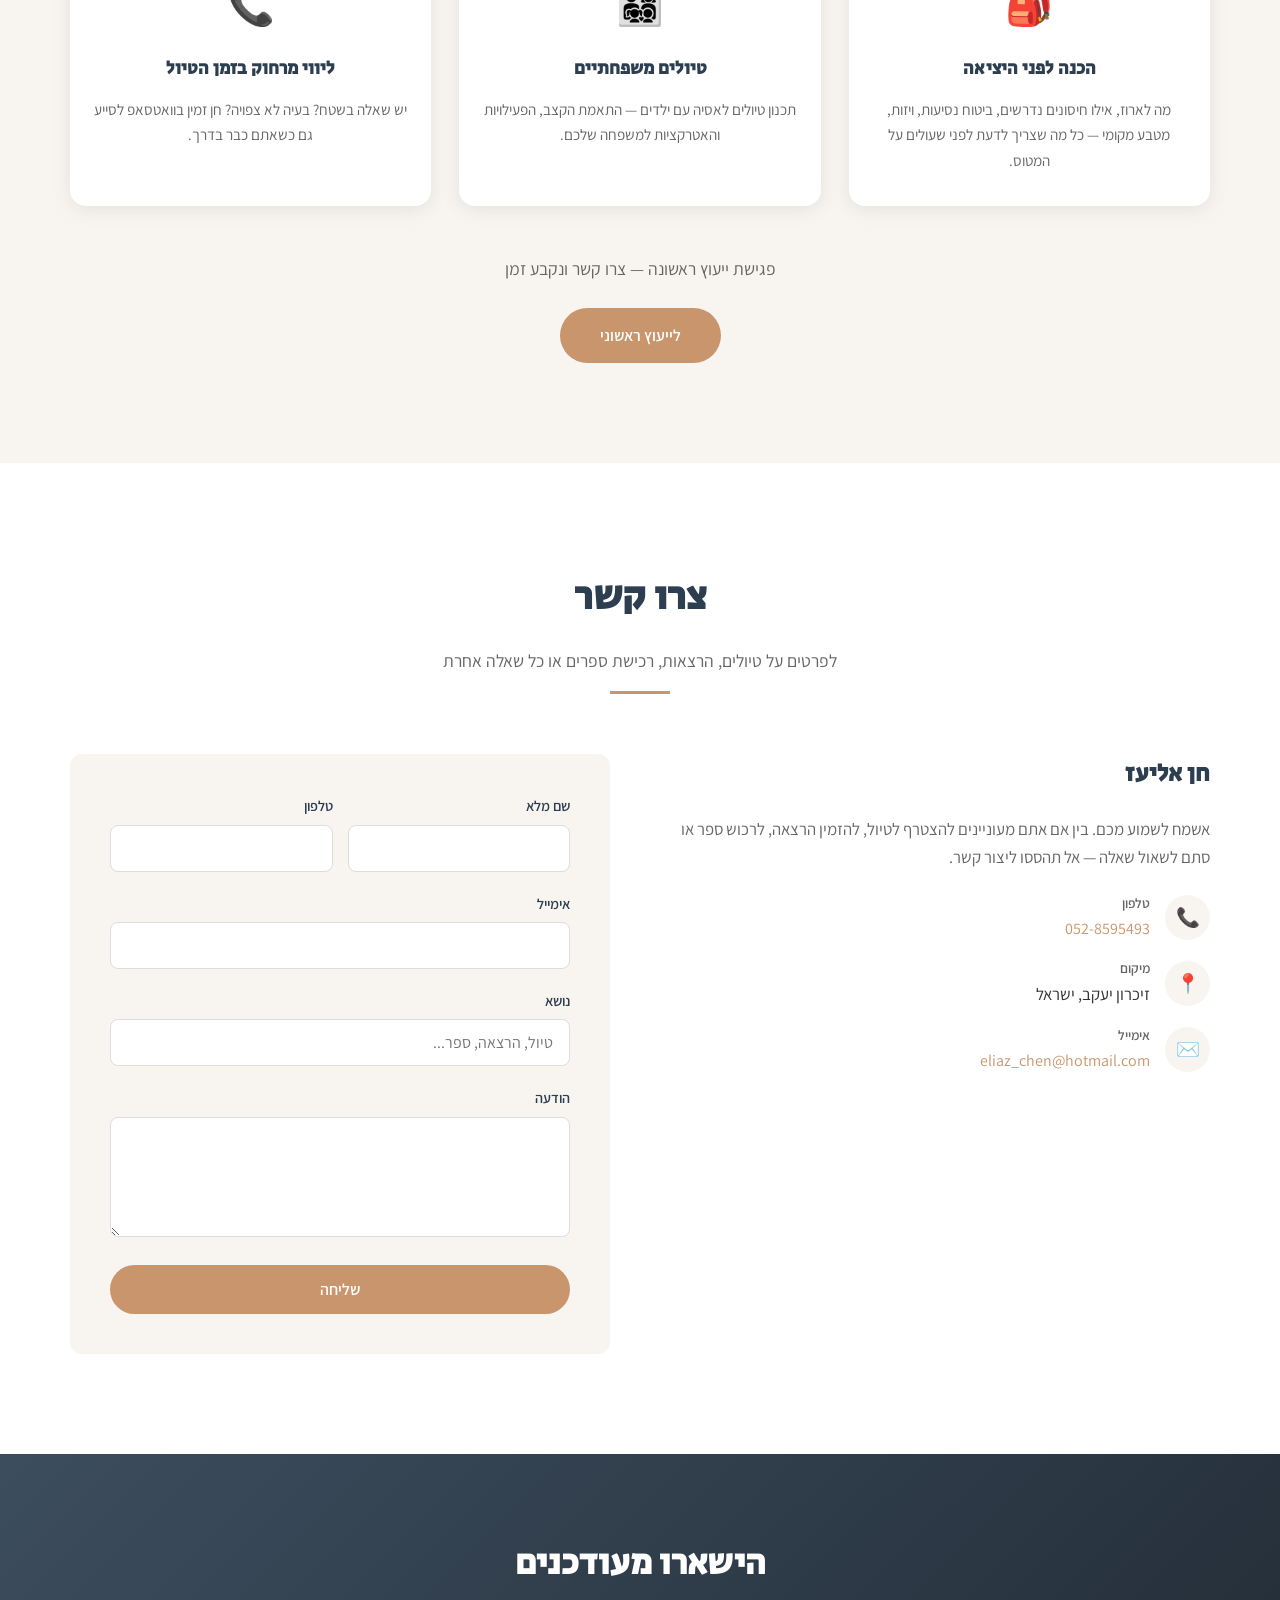
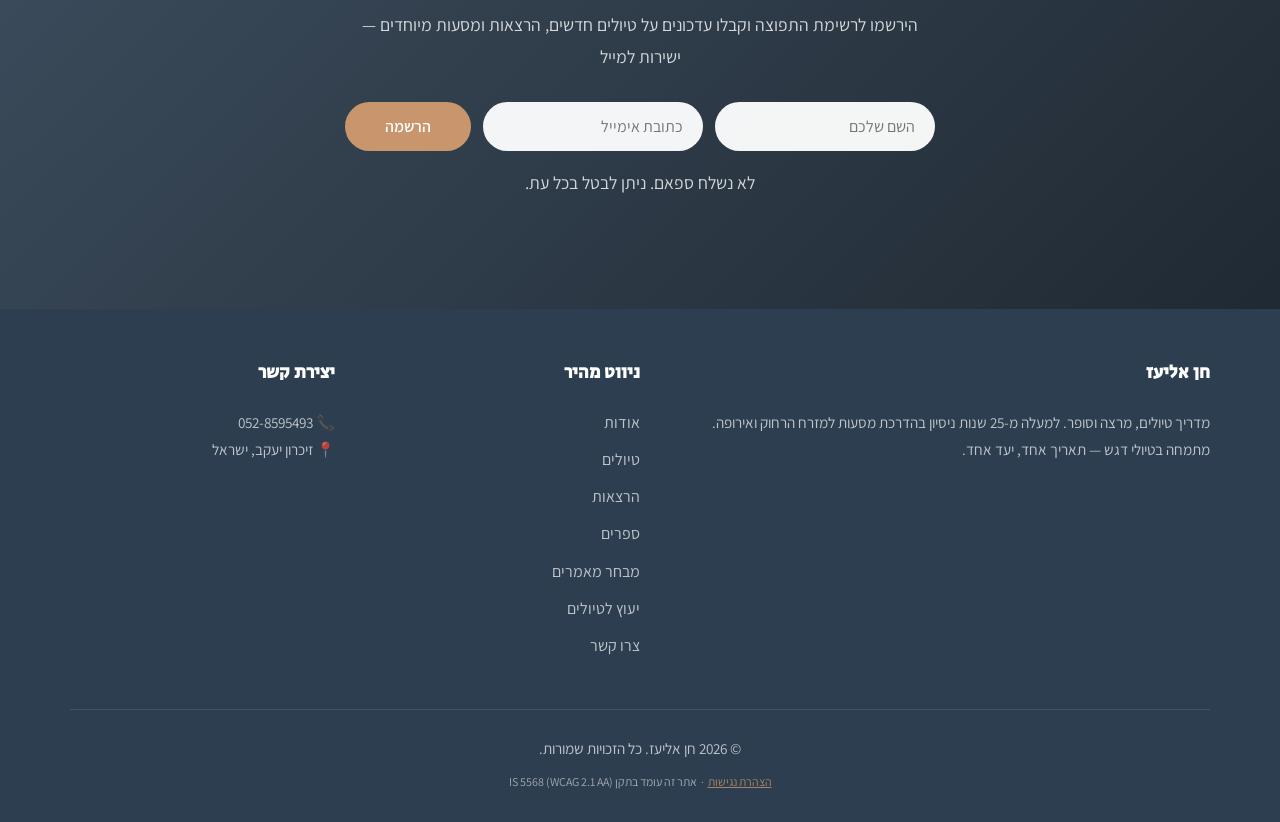
==== commit cf069f10: "Update Silk Road June 2027 trip sticker: four spots left Co-Authored-By: Claude Opus 5.5 <noreply@an" ====
--- a/index.html
+++ b/index.html
@@ -1967,7 +1967,7 @@
                 <div class="trip-card fade-up">
                     <div class="trip-image" style="background-image: url('images/silk-road.jpg')">
                         <span class="trip-date" data-he="יוני 2027" data-en="June 2027">יוני 2027</span>
-                        <span class="trip-sticker" data-he="ההרשמה החלה" data-en="Registration open">ההרשמה החלה</span>
+                        <span class="trip-sticker" data-he="נותרו ארבעה מקומות" data-en="Four spots left">נותרו ארבעה מקומות</span>
                     </div>
                     <div class="trip-content">
                         <h3 data-he="דרך המשי ההיסטורית" data-en="The Historic Silk Road">דרך המשי ההיסטורית</h3>
@@ -3474,7 +3474,7 @@
             { date: '2027-01', he: 'ויאטנם וקמבודיה', en: 'Vietnam & Cambodia', status: 'he:מקומות אחרונים|en:Last spots', tags: ['ויאטנם','וייטנאם','vietnam','קמבודיה','cambodia'] },
             { date: '2027-02', he: 'אלים ובני אנוש — הודו', en: 'India — Gods & Mortals', status: 'he:מקומות אחרונים|en:Last spots', tags: ['הודו','india','טאג','מאהל'] },
             { date: '2027-04', he: 'יפן בפריחת הדובדבן', en: 'Japan in Cherry Blossom Season', status: 'he:מקומות אחרונים|en:Last spots', tags: ['יפן','japan','סאקורה','דובדבן'] },
-            { date: '2027-06', he: 'דרך המשי ההיסטורית', en: 'The Historic Silk Road', status: 'he:ההרשמה החלה|en:Registration open', tags: ['משי','silk','road'] },
+            { date: '2027-06', he: 'דרך המשי ההיסטורית', en: 'The Historic Silk Road', status: 'he:נותרו ארבעה מקומות|en:Four spots left', tags: ['משי','silk','road'] },
             { date: '2027-00', he: 'איחוד האמירויות — אגדה מדברית', en: 'UAE — Desert Legend', status: '', tags: ['אמירויות','דובאי','אבו','דאבי','uae','dubai'] }
         ];
 
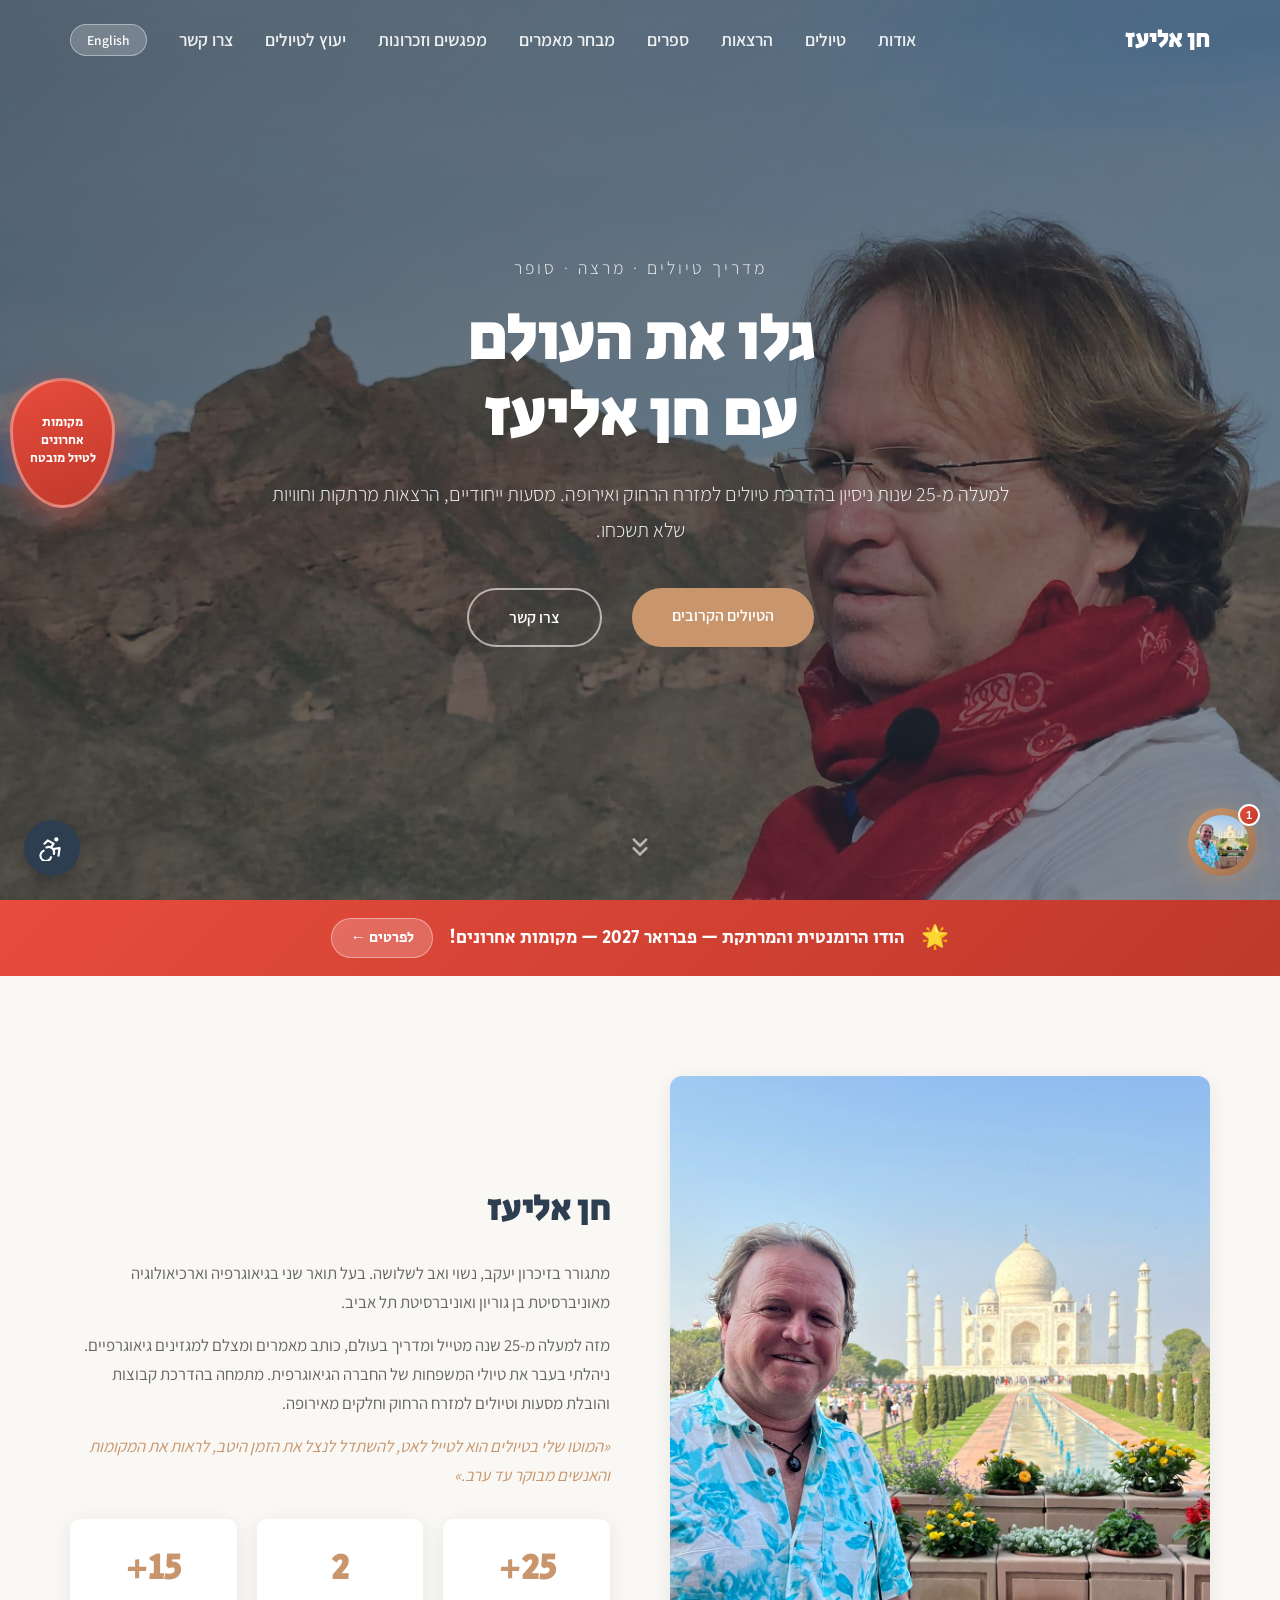
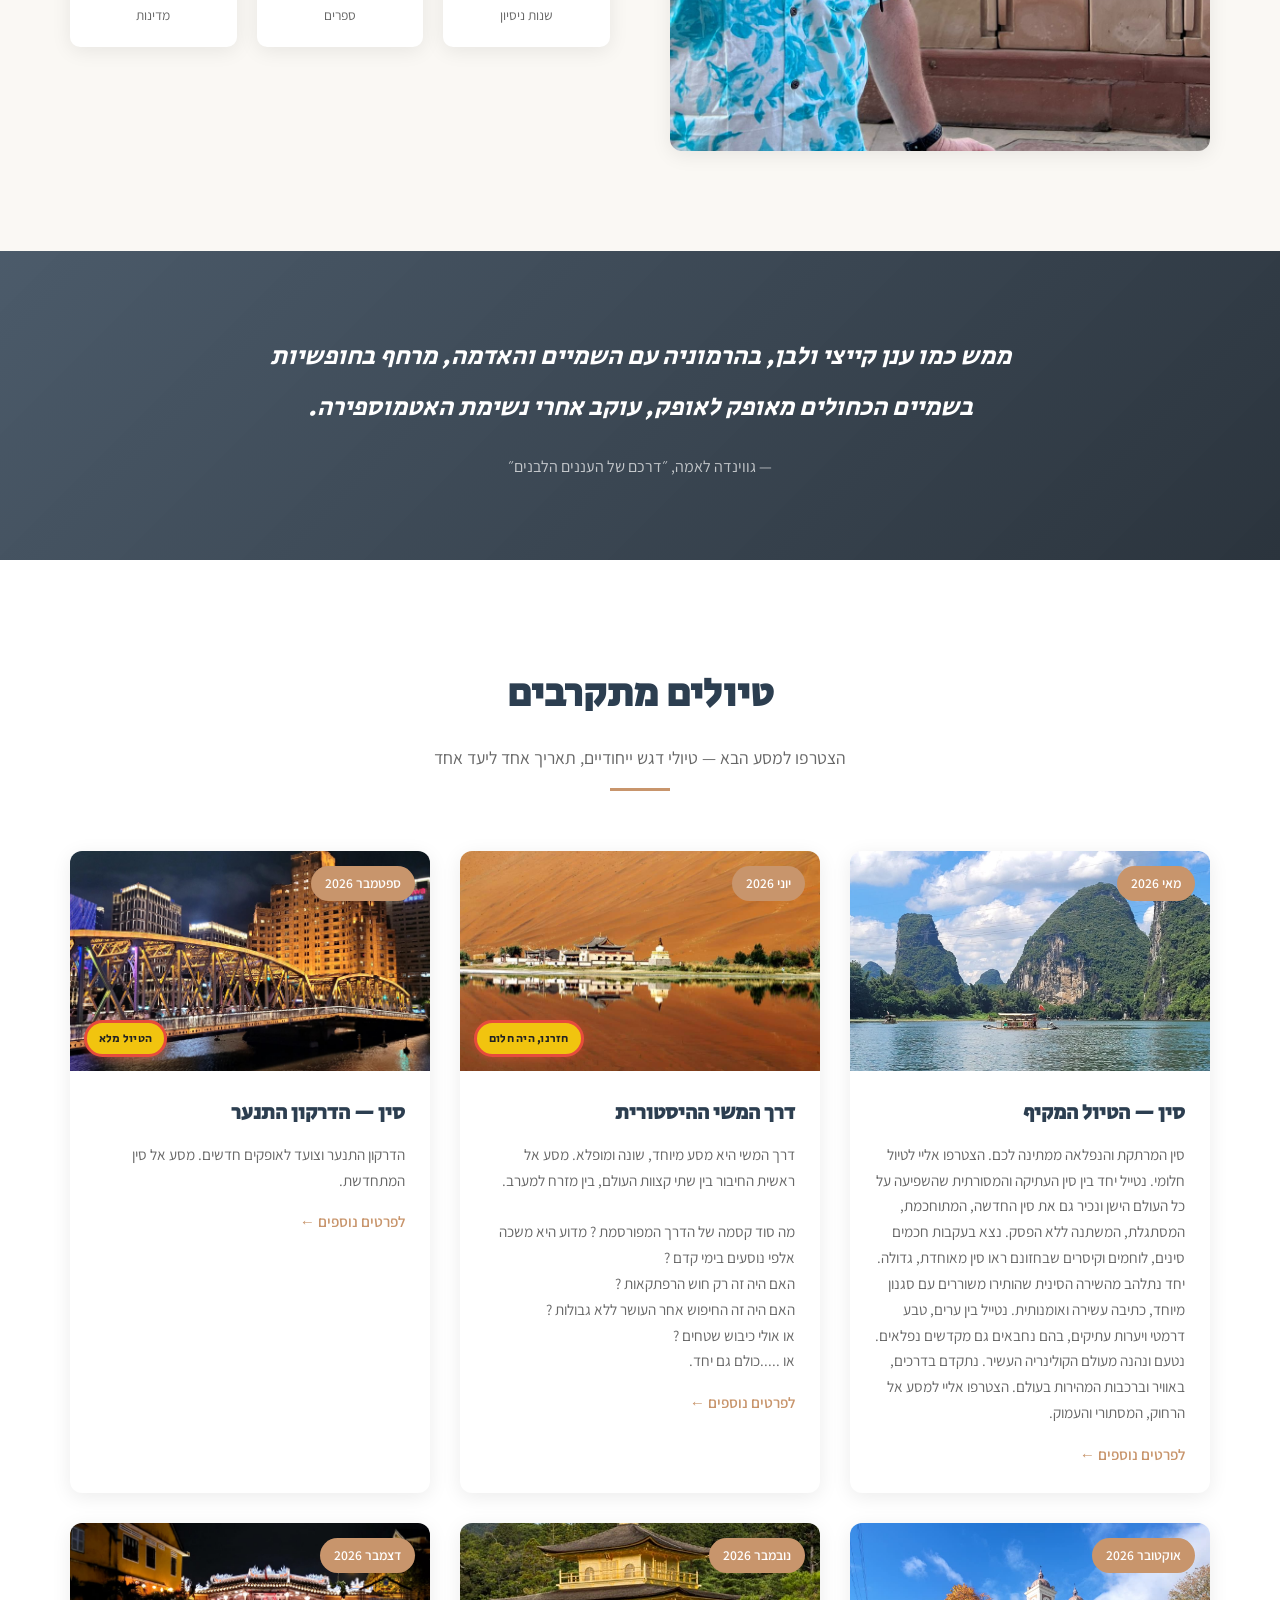
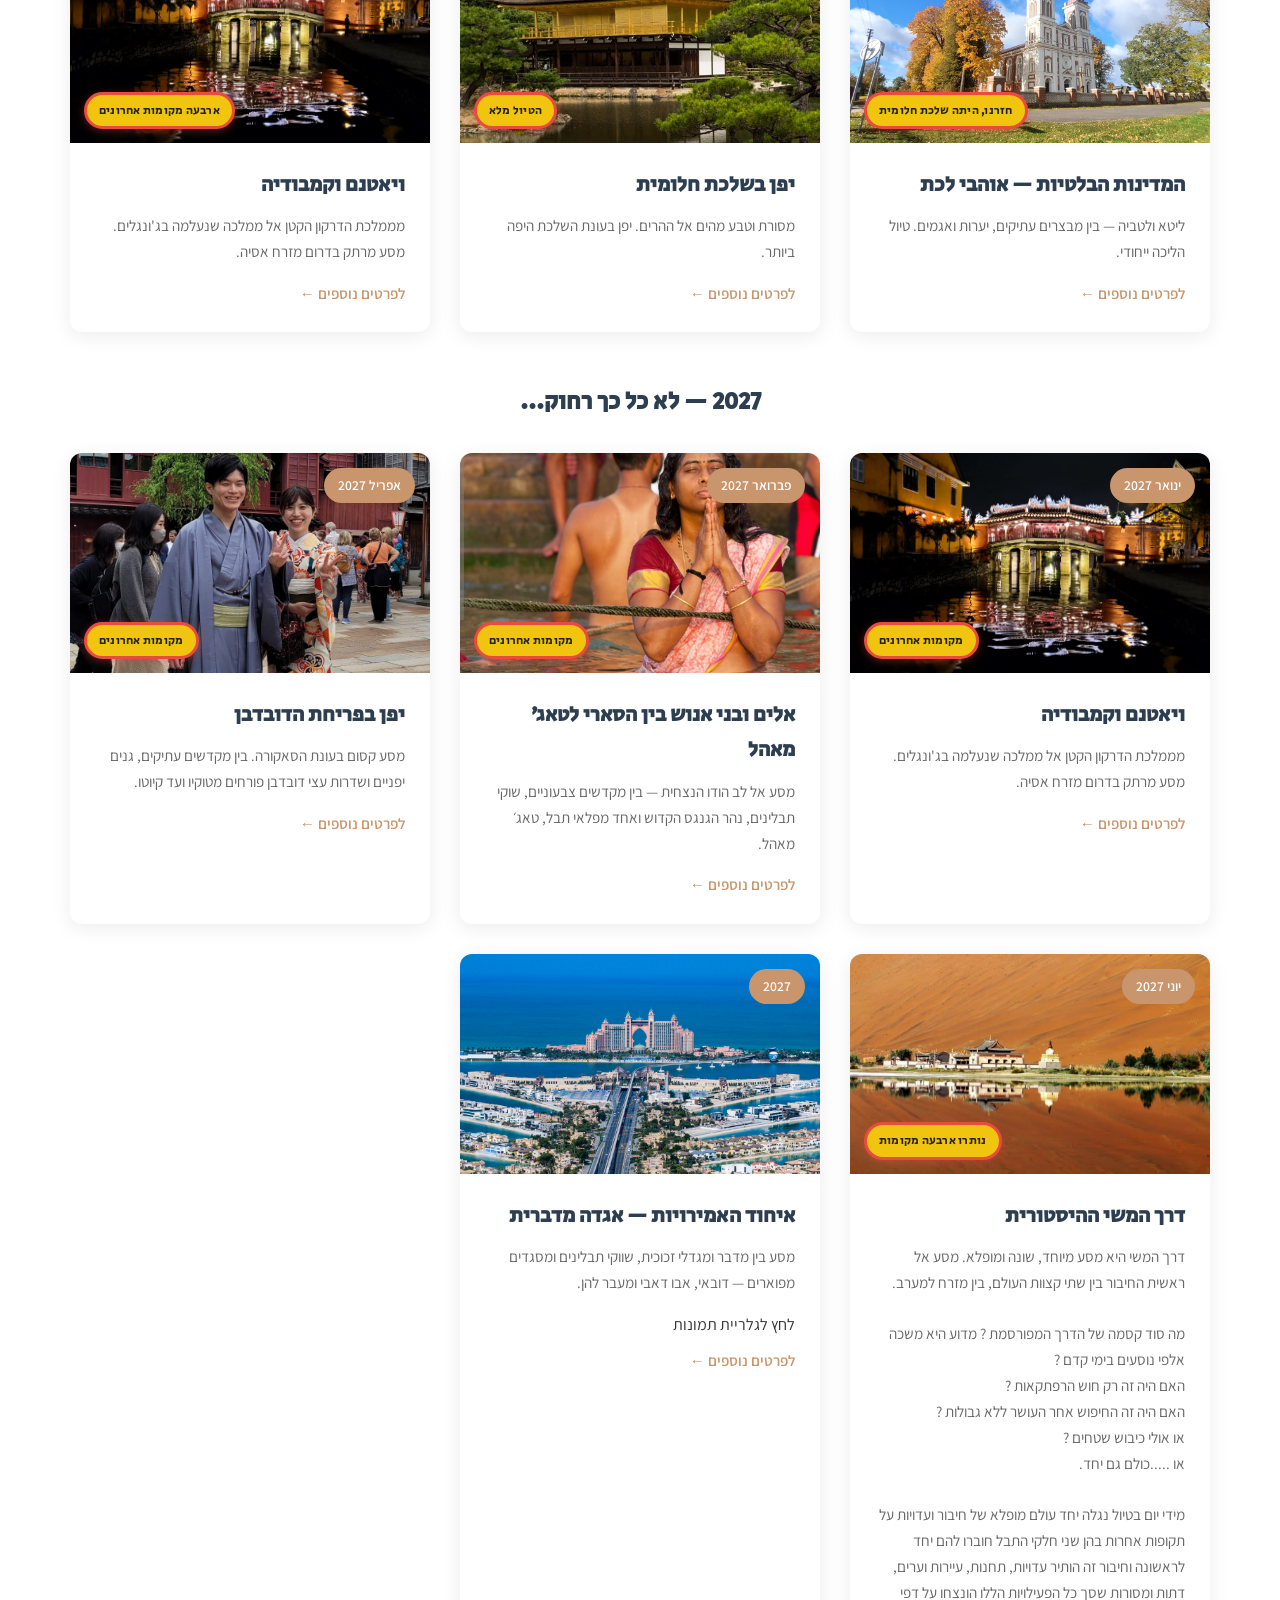
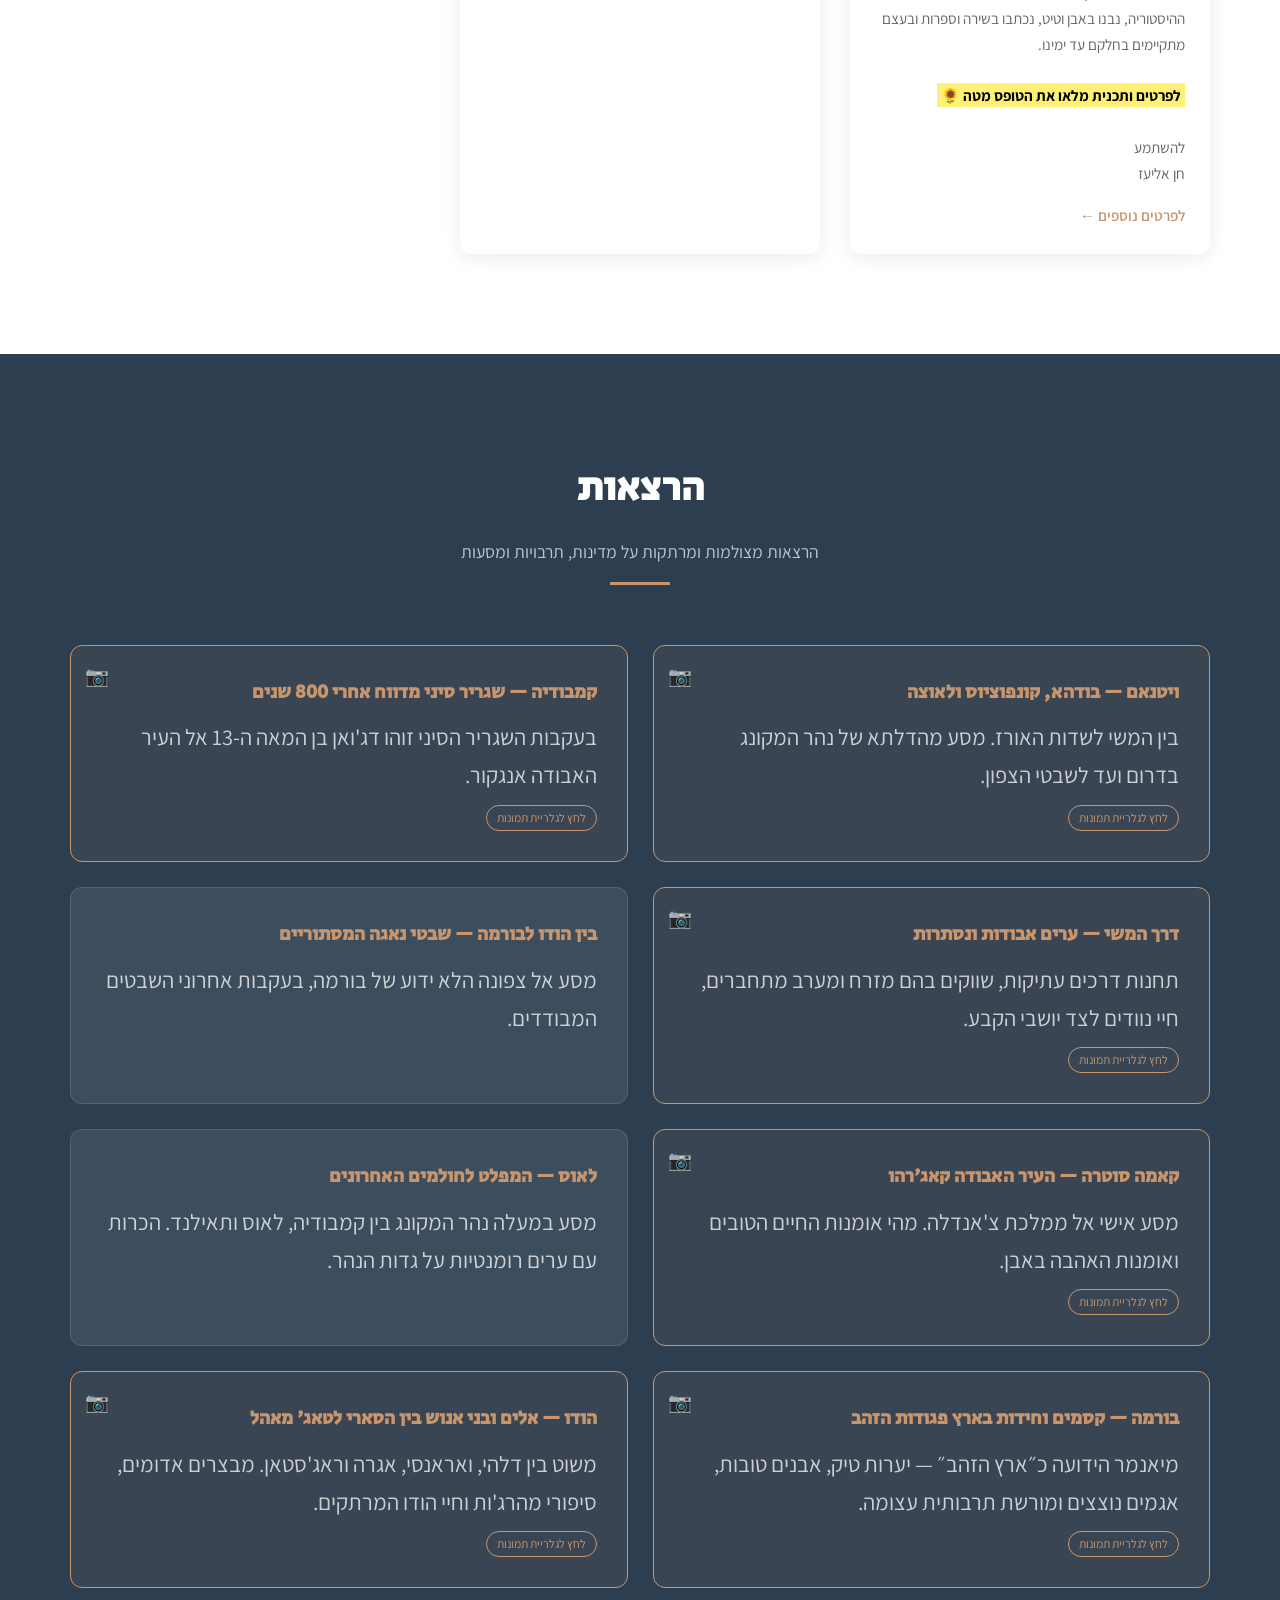
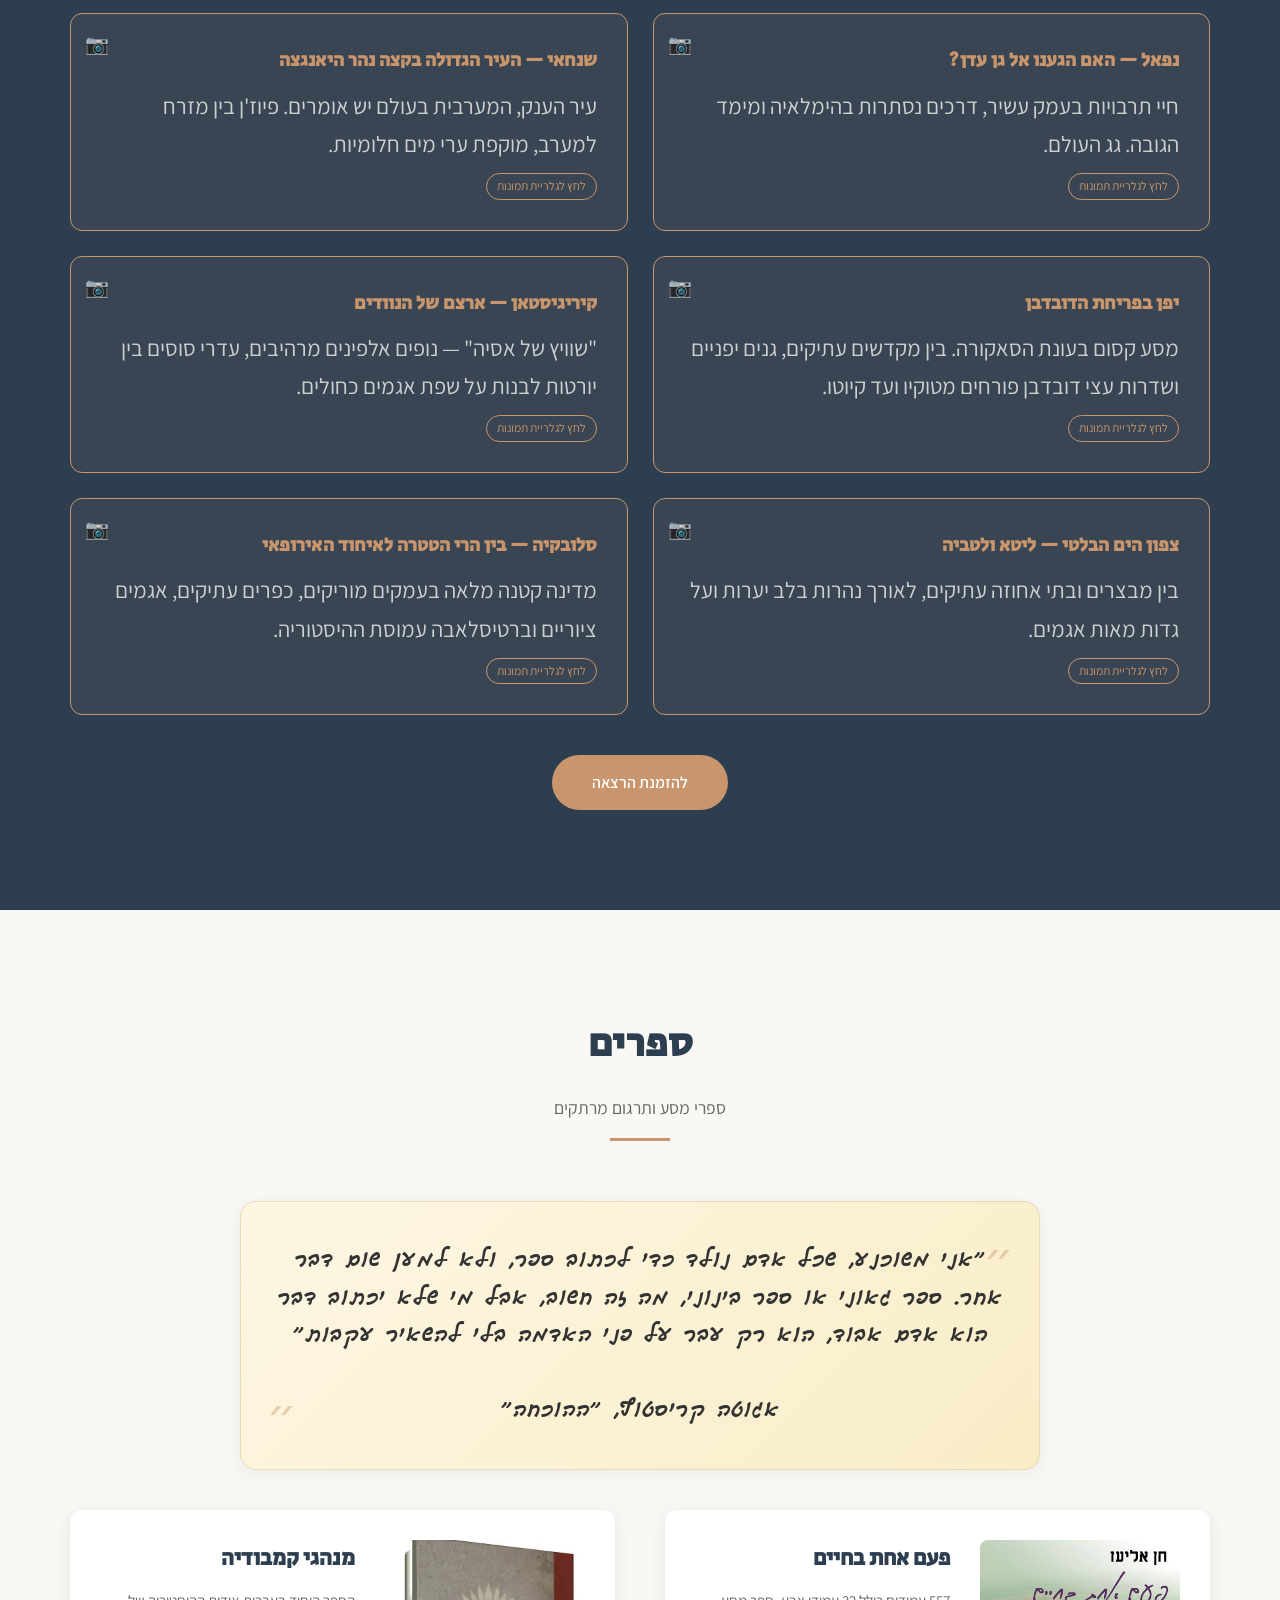
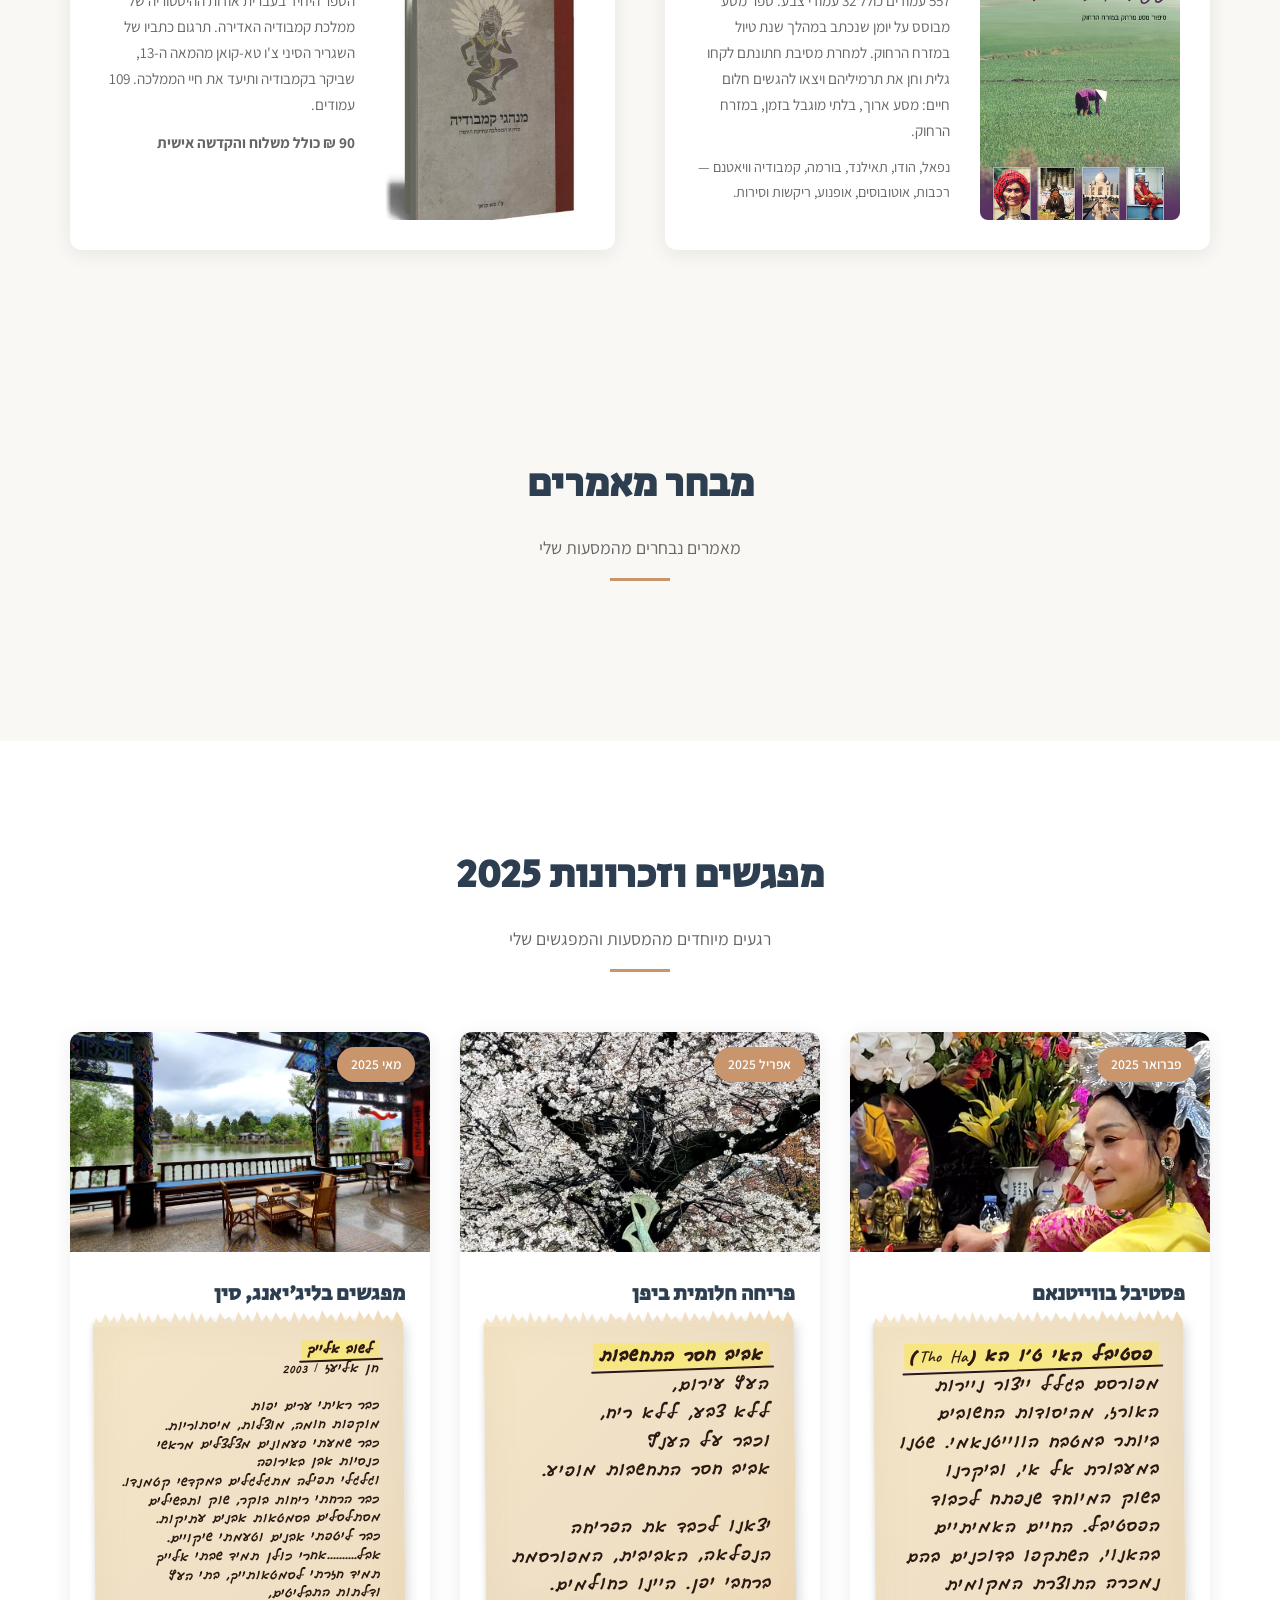
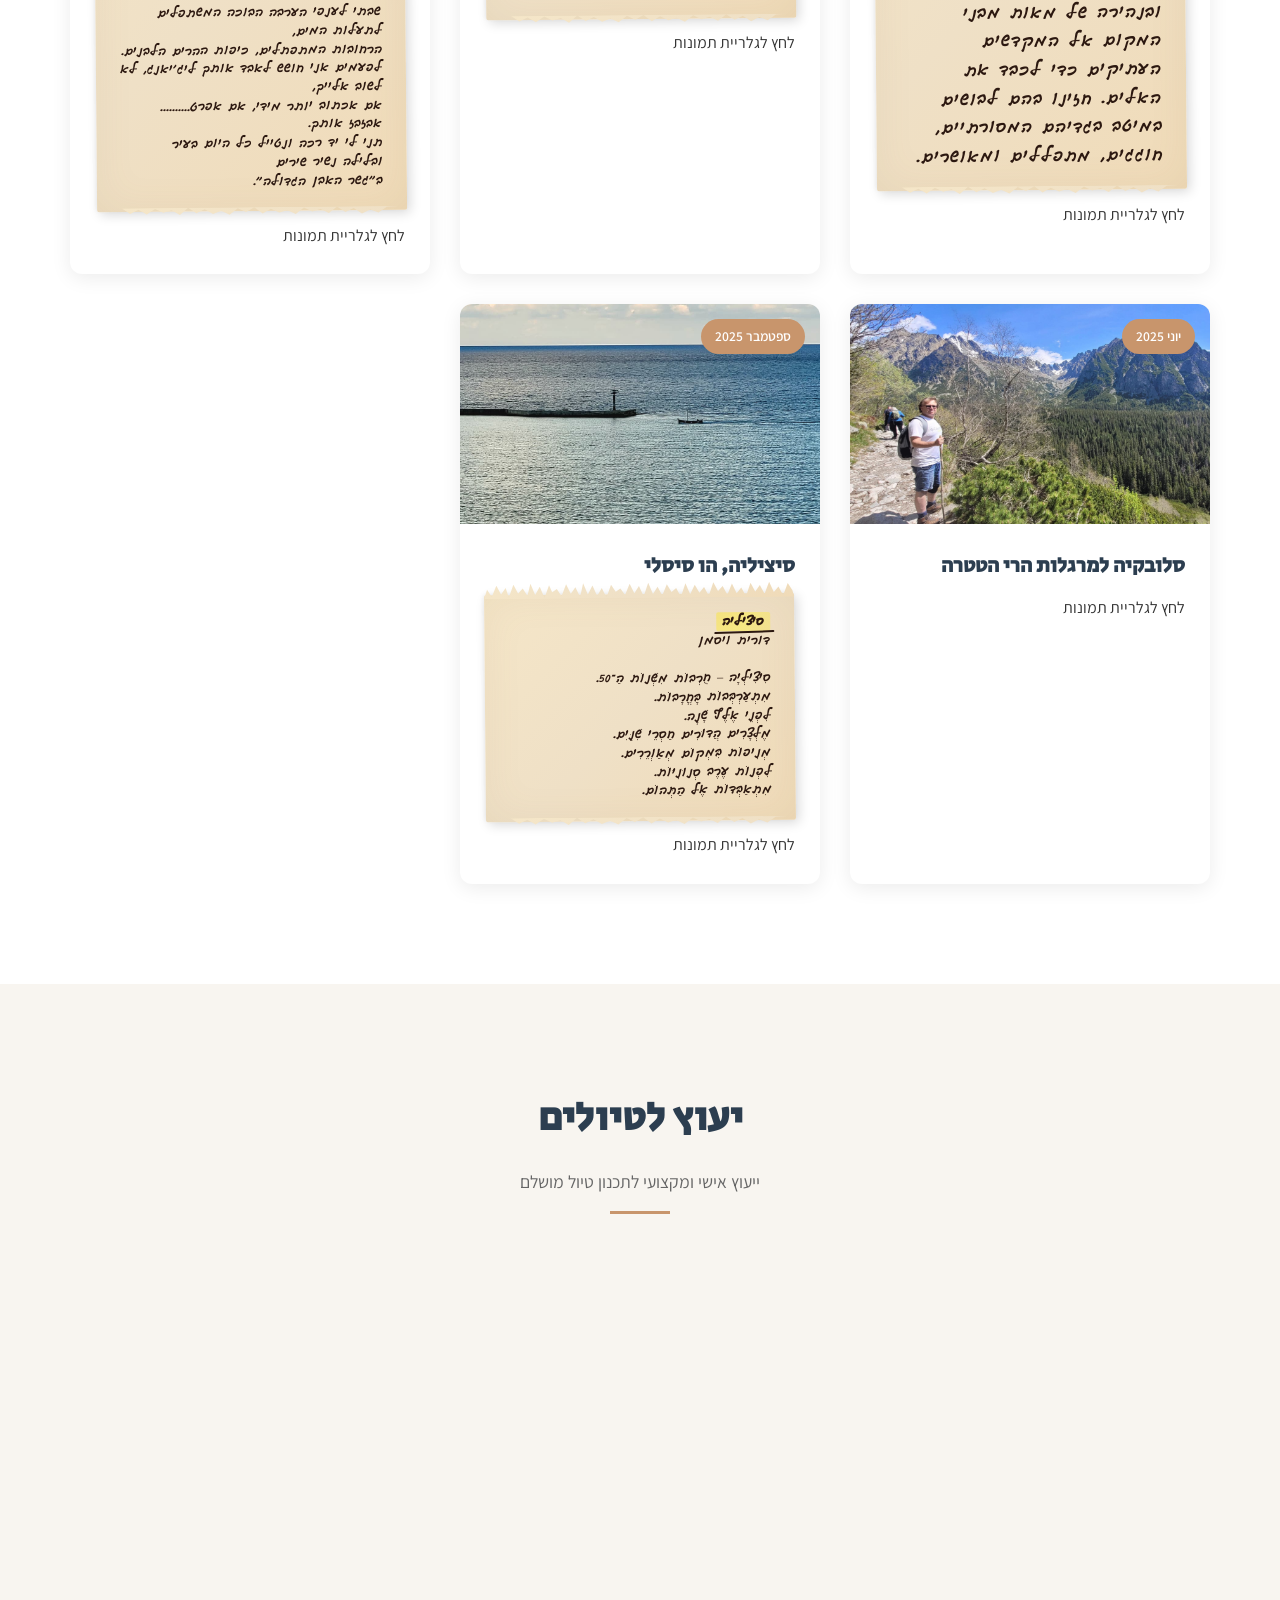
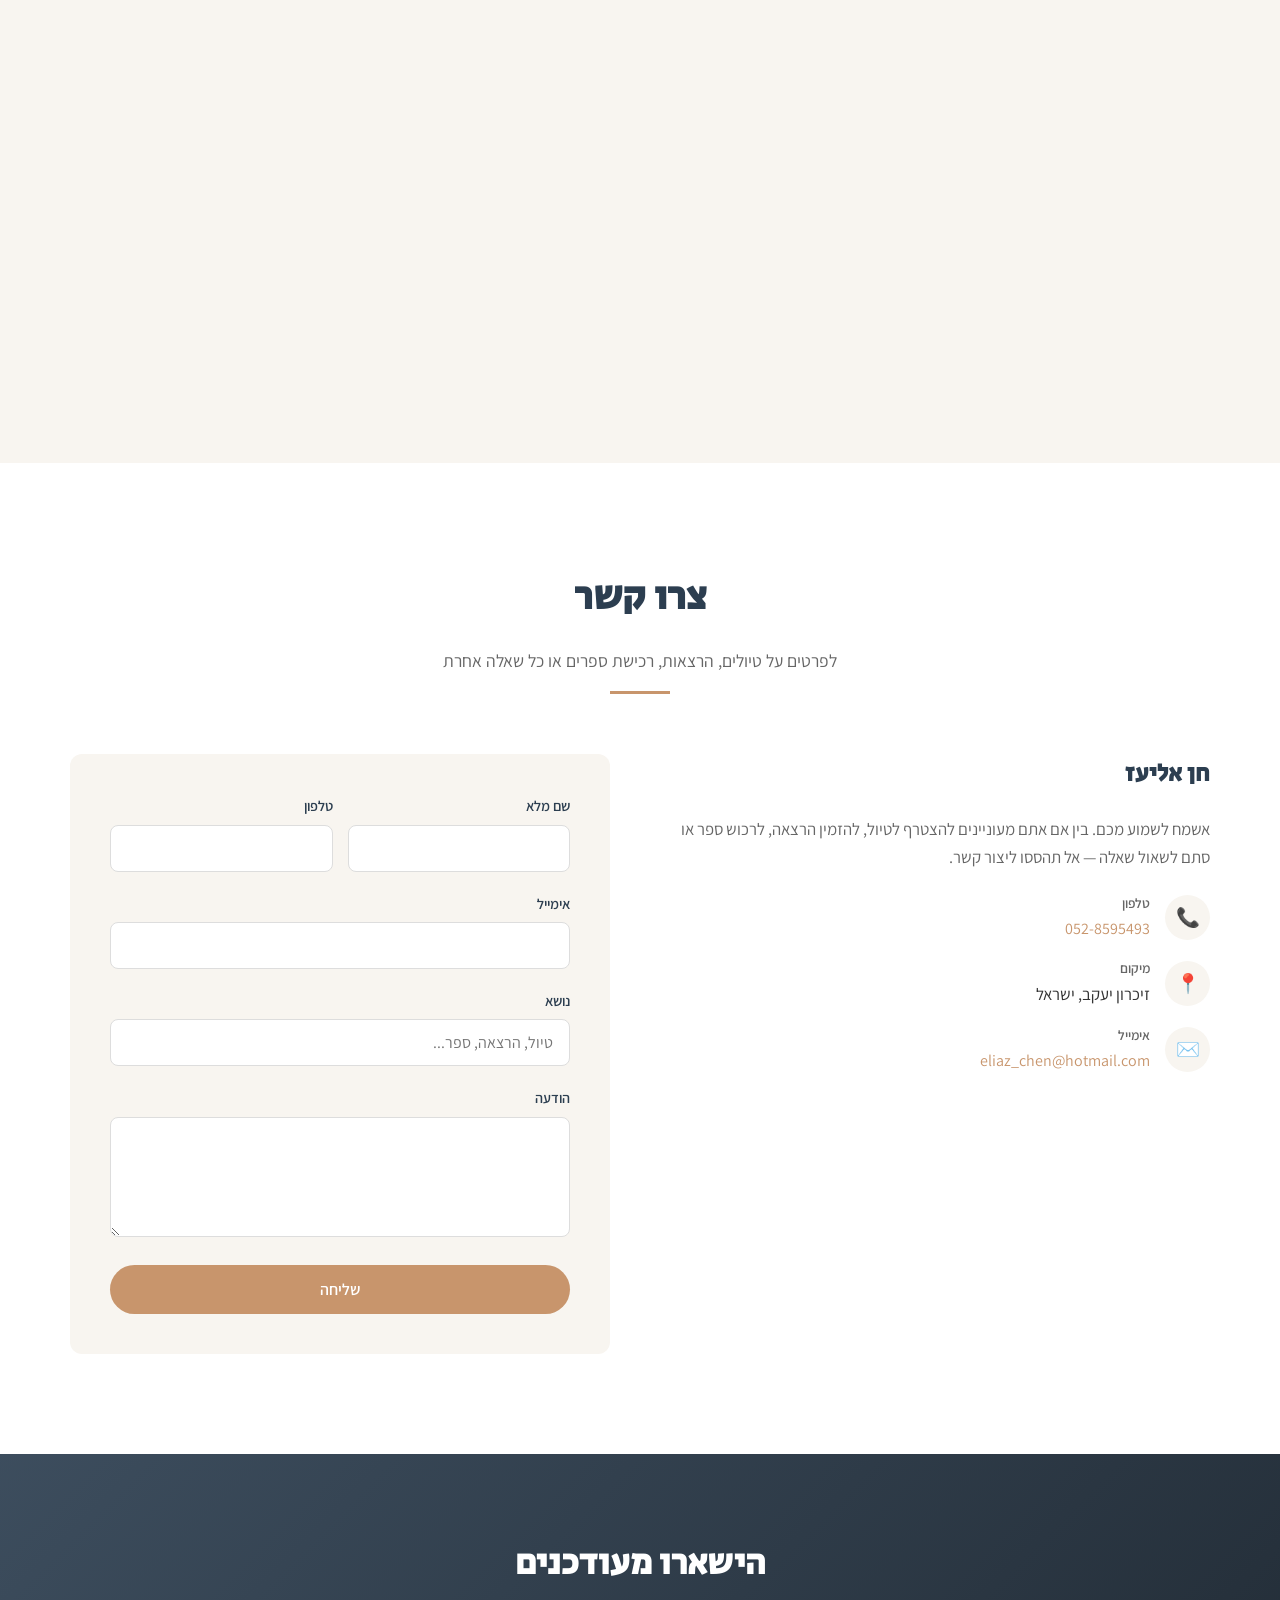
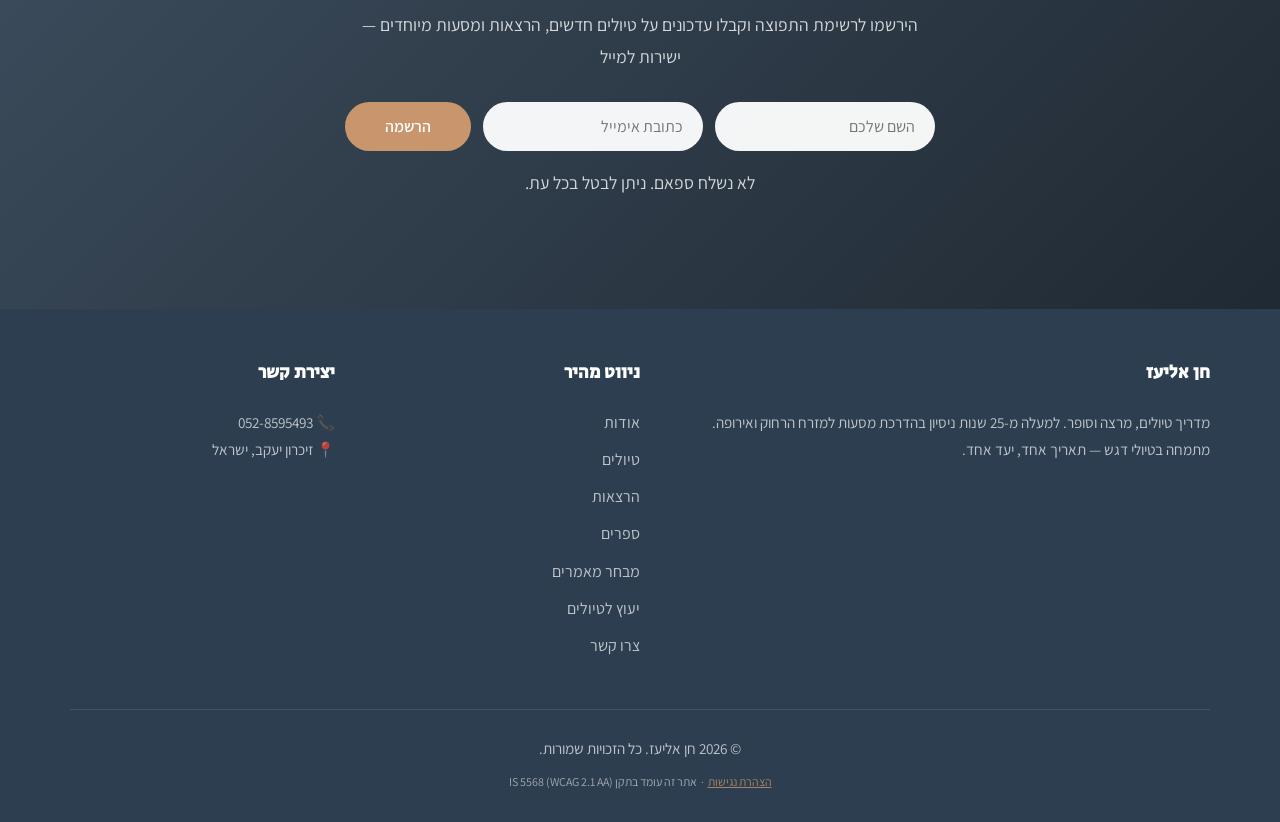
==== commit 14f8fd57: "Nav and footer 'Trips' links jump to the 2027 trips section Co-Authored-By: Claude Opus 5.5 <noreply" ====
--- a/index.html
+++ b/index.html
@@ -1727,7 +1727,7 @@
             <a href="#hero" class="nav-logo" data-he="חן אליעז" data-en="Chen Eliaz">חן אליעז</a>
             <ul class="nav-links" id="navLinks">
                 <li><a href="#about" data-he="אודות" data-en="About">אודות</a></li>
-                <li><a href="#trips" data-he="טיולים" data-en="Trips">טיולים</a></li>
+                <li><a href="#trips-2027" data-he="טיולים" data-en="Trips">טיולים</a></li>
                 <li><a href="#lectures" data-he="הרצאות" data-en="Lectures">הרצאות</a></li>
                 <li><a href="#books" data-he="ספרים" data-en="Books">ספרים</a></li>
                 <li><a href="#articles" data-he="מבחר מאמרים" data-en="Selected Articles">מבחר מאמרים</a></li>
@@ -1759,7 +1759,7 @@
             <h1 data-he="גלו את העולם<br>עם חן אליעז" data-en="Explore the World<br>with Chen Eliaz">גלו את העולם<br>עם חן אליעז</h1>
             <p class="hero-desc" data-he="למעלה מ-25 שנות ניסיון בהדרכת טיולים למזרח הרחוק ואירופה. מסעות ייחודיים, הרצאות מרתקות וחוויות שלא תשכחו." data-en="Over 25 years of experience guiding trips to the Far East and Europe. Unique journeys, fascinating lectures, and unforgettable experiences.">למעלה מ-25 שנות ניסיון בהדרכת טיולים למזרח הרחוק ואירופה. מסעות ייחודיים, הרצאות מרתקות וחוויות שלא תשכחו.</p>
             <div class="hero-buttons">
-                <a href="#trips" class="btn btn-primary" data-he="הטיולים הקרובים" data-en="Upcoming Trips">הטיולים הקרובים</a>
+                <a href="#trips-2027" class="btn btn-primary" data-he="הטיולים הקרובים" data-en="Upcoming Trips">הטיולים הקרובים</a>
                 <a href="#contact" class="btn btn-outline" data-he="צרו קשר" data-en="Contact Me">צרו קשר</a>
             </div>
         </div>
@@ -1927,7 +1927,7 @@
             </div>
 
             <!-- 2027 Preview -->
-            <div style="text-align: center; margin-top: 50px;" class="fade-up">
+            <div id="trips-2027" style="text-align: center; margin-top: 50px; scroll-margin-top: 100px;" class="fade-up">
                 <h3 style="color: var(--primary); font-size: 1.5rem; margin-bottom: 10px;" data-he="2027 — לא כל כך רחוק..." data-en="2027 — Not So Far Away...">2027 — לא כל כך רחוק...</h3>
             </div>
             <div class="trips-grid" style="margin-top: 30px;">
@@ -2368,7 +2368,7 @@
                     <h4 data-he="ניווט מהיר" data-en="Quick Links">ניווט מהיר</h4>
                     <ul class="footer-links">
                         <li><a href="#about" data-he="אודות" data-en="About">אודות</a></li>
-                        <li><a href="#trips" data-he="טיולים" data-en="Trips">טיולים</a></li>
+                        <li><a href="#trips-2027" data-he="טיולים" data-en="Trips">טיולים</a></li>
                         <li><a href="#lectures" data-he="הרצאות" data-en="Lectures">הרצאות</a></li>
                         <li><a href="#books" data-he="ספרים" data-en="Books">ספרים</a></li>
                         <li><a href="#articles" data-he="מבחר מאמרים" data-en="Selected Articles">מבחר מאמרים</a></li>
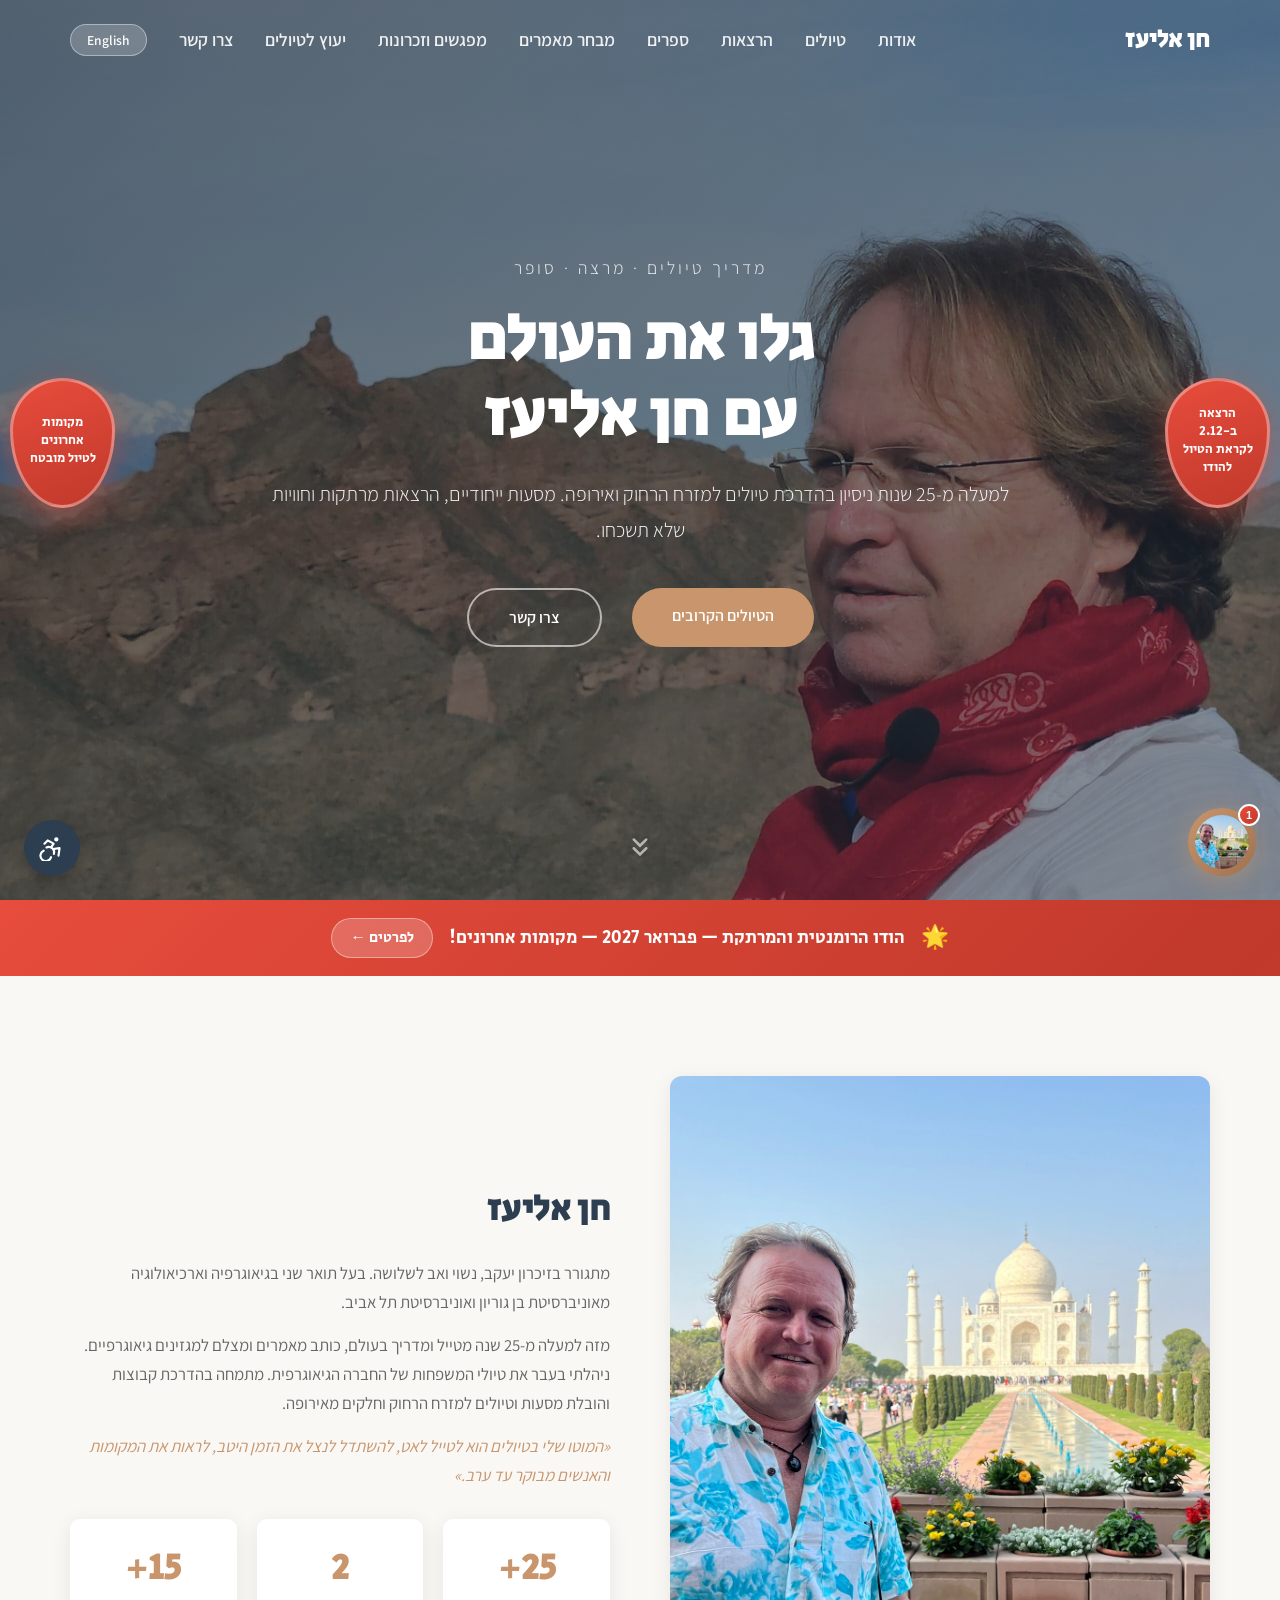
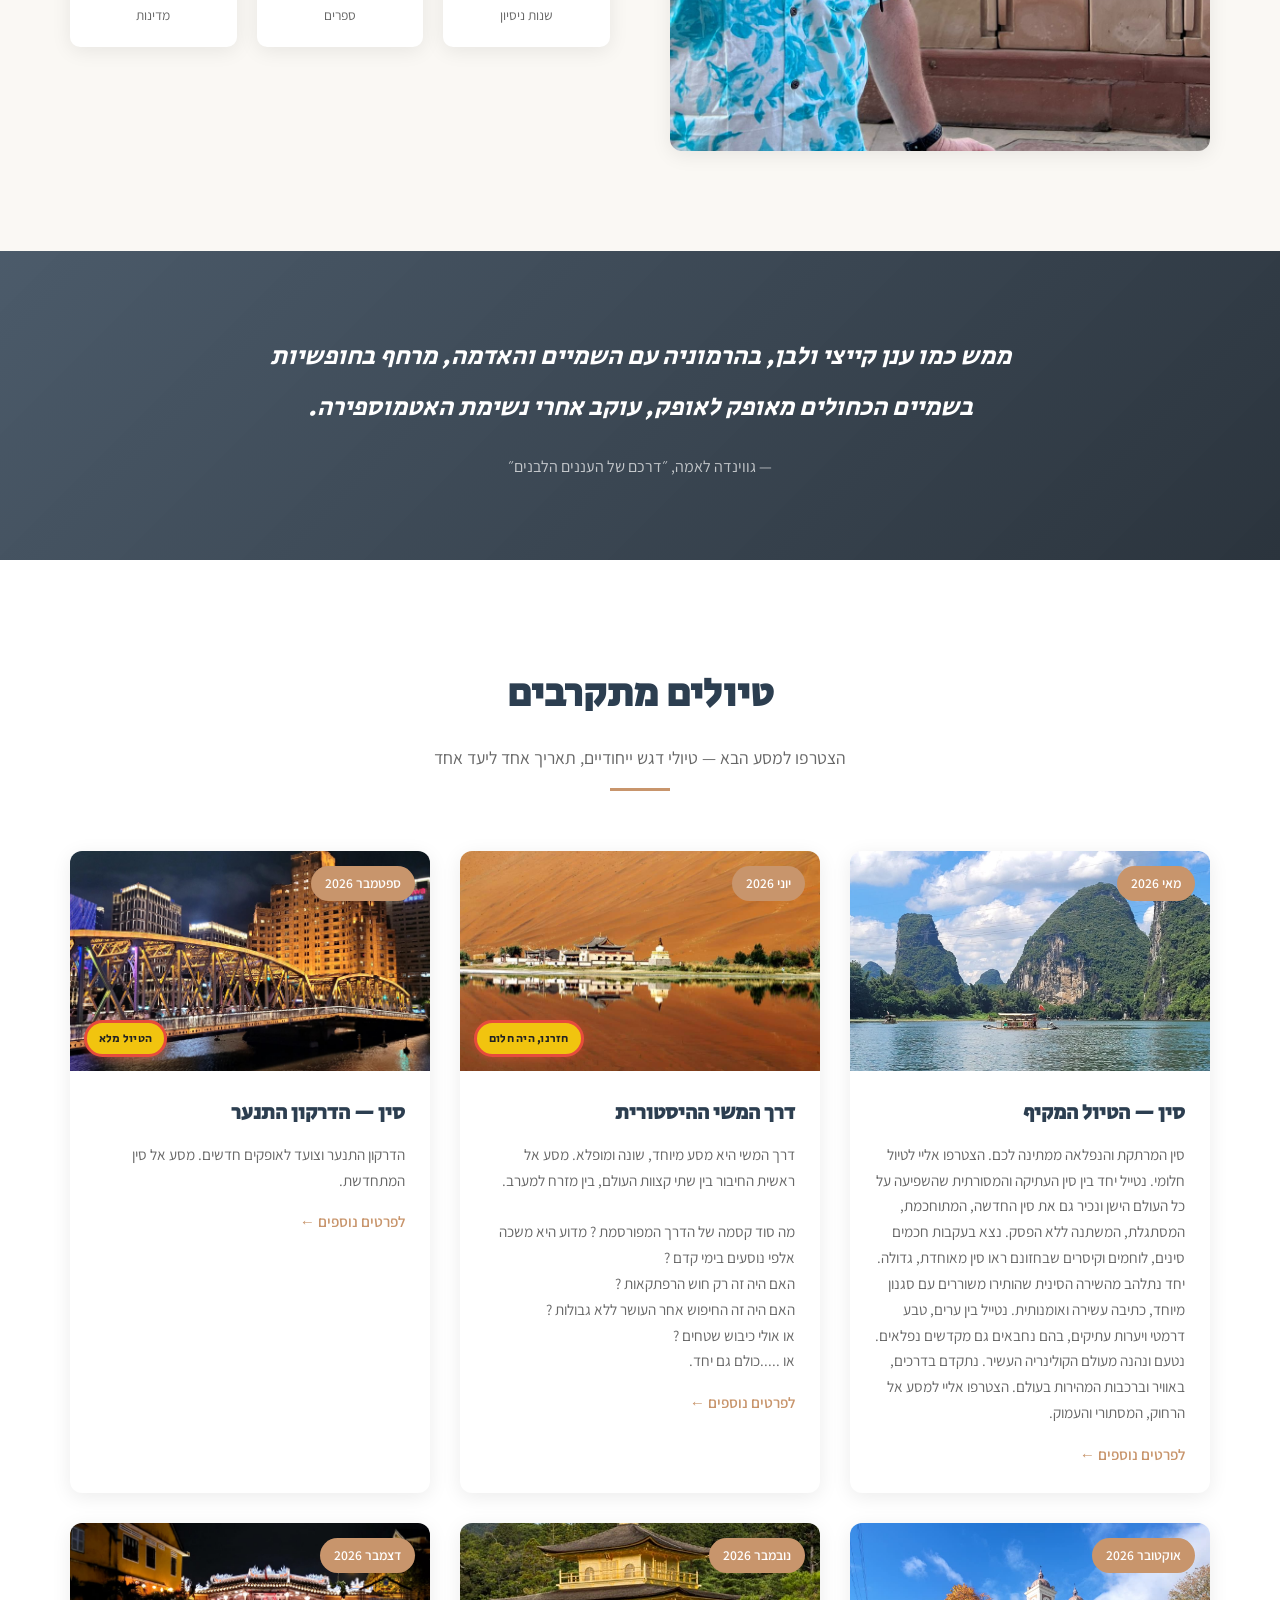
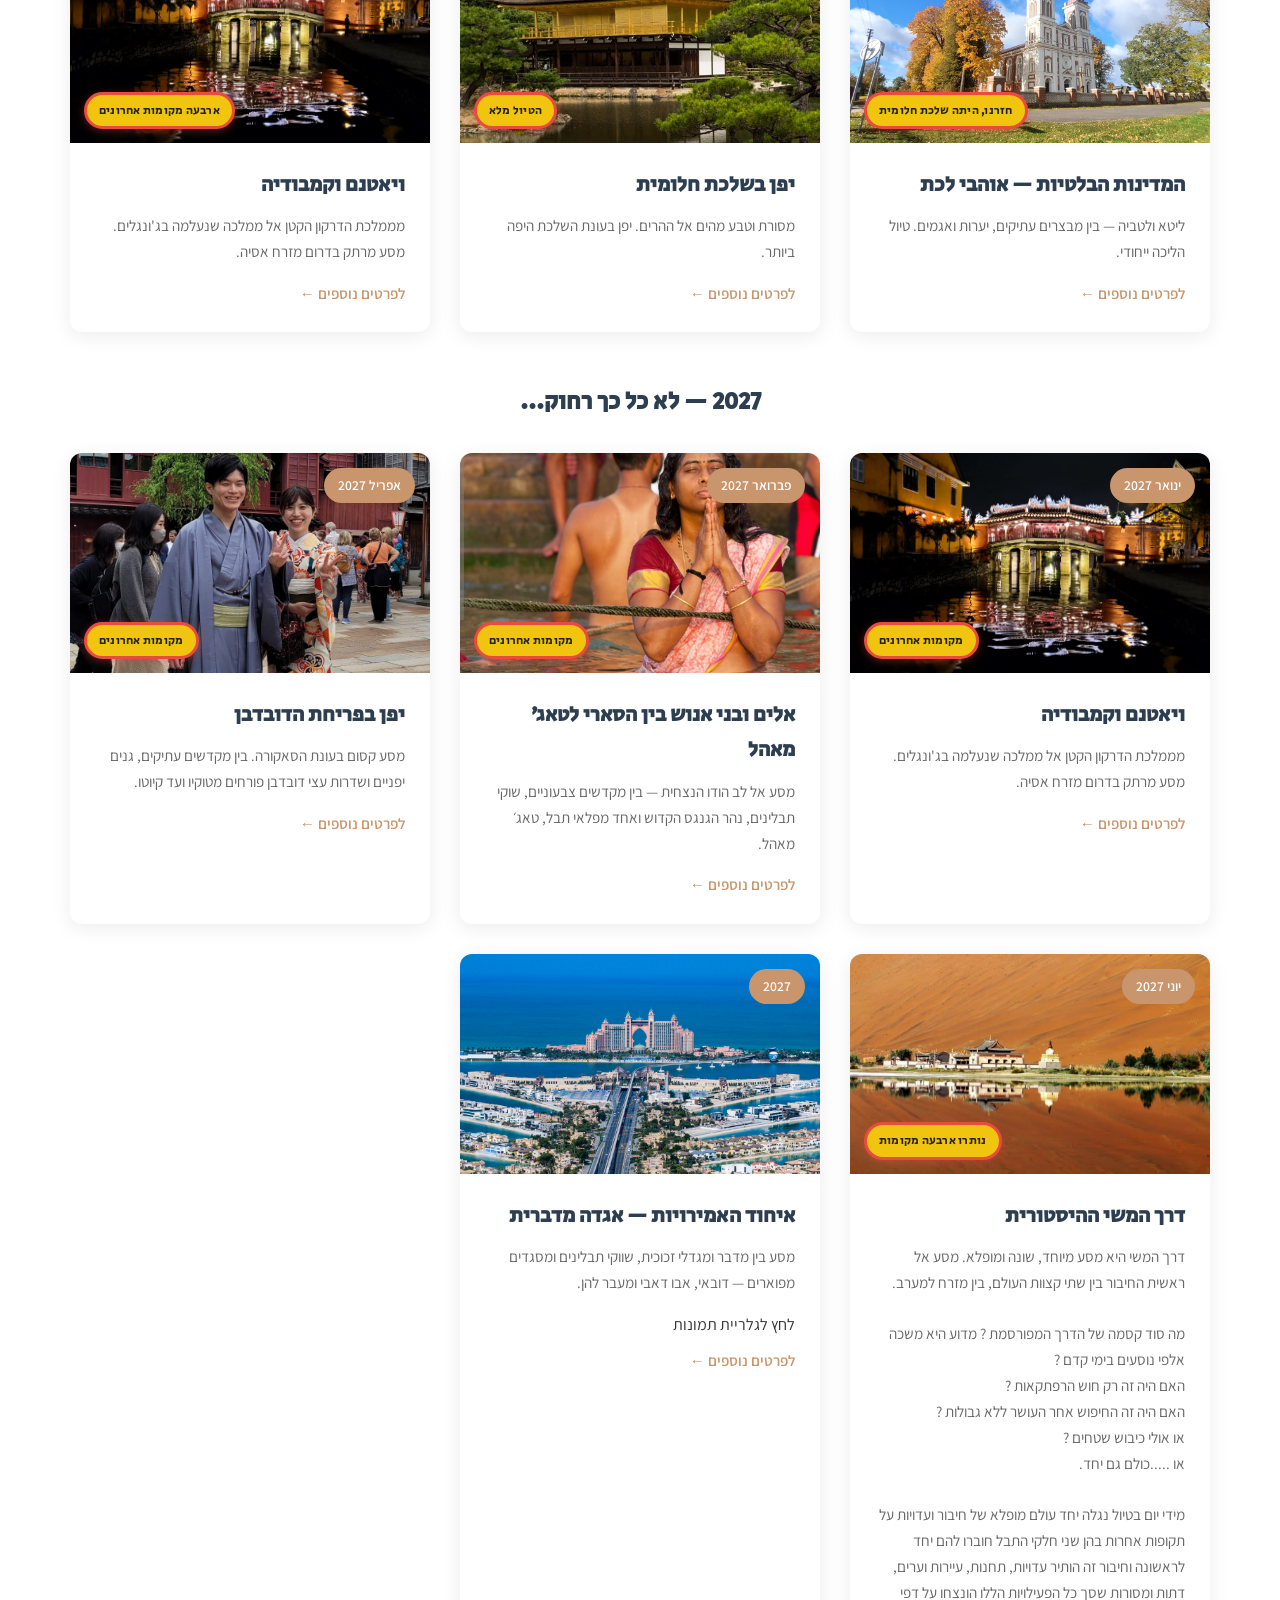
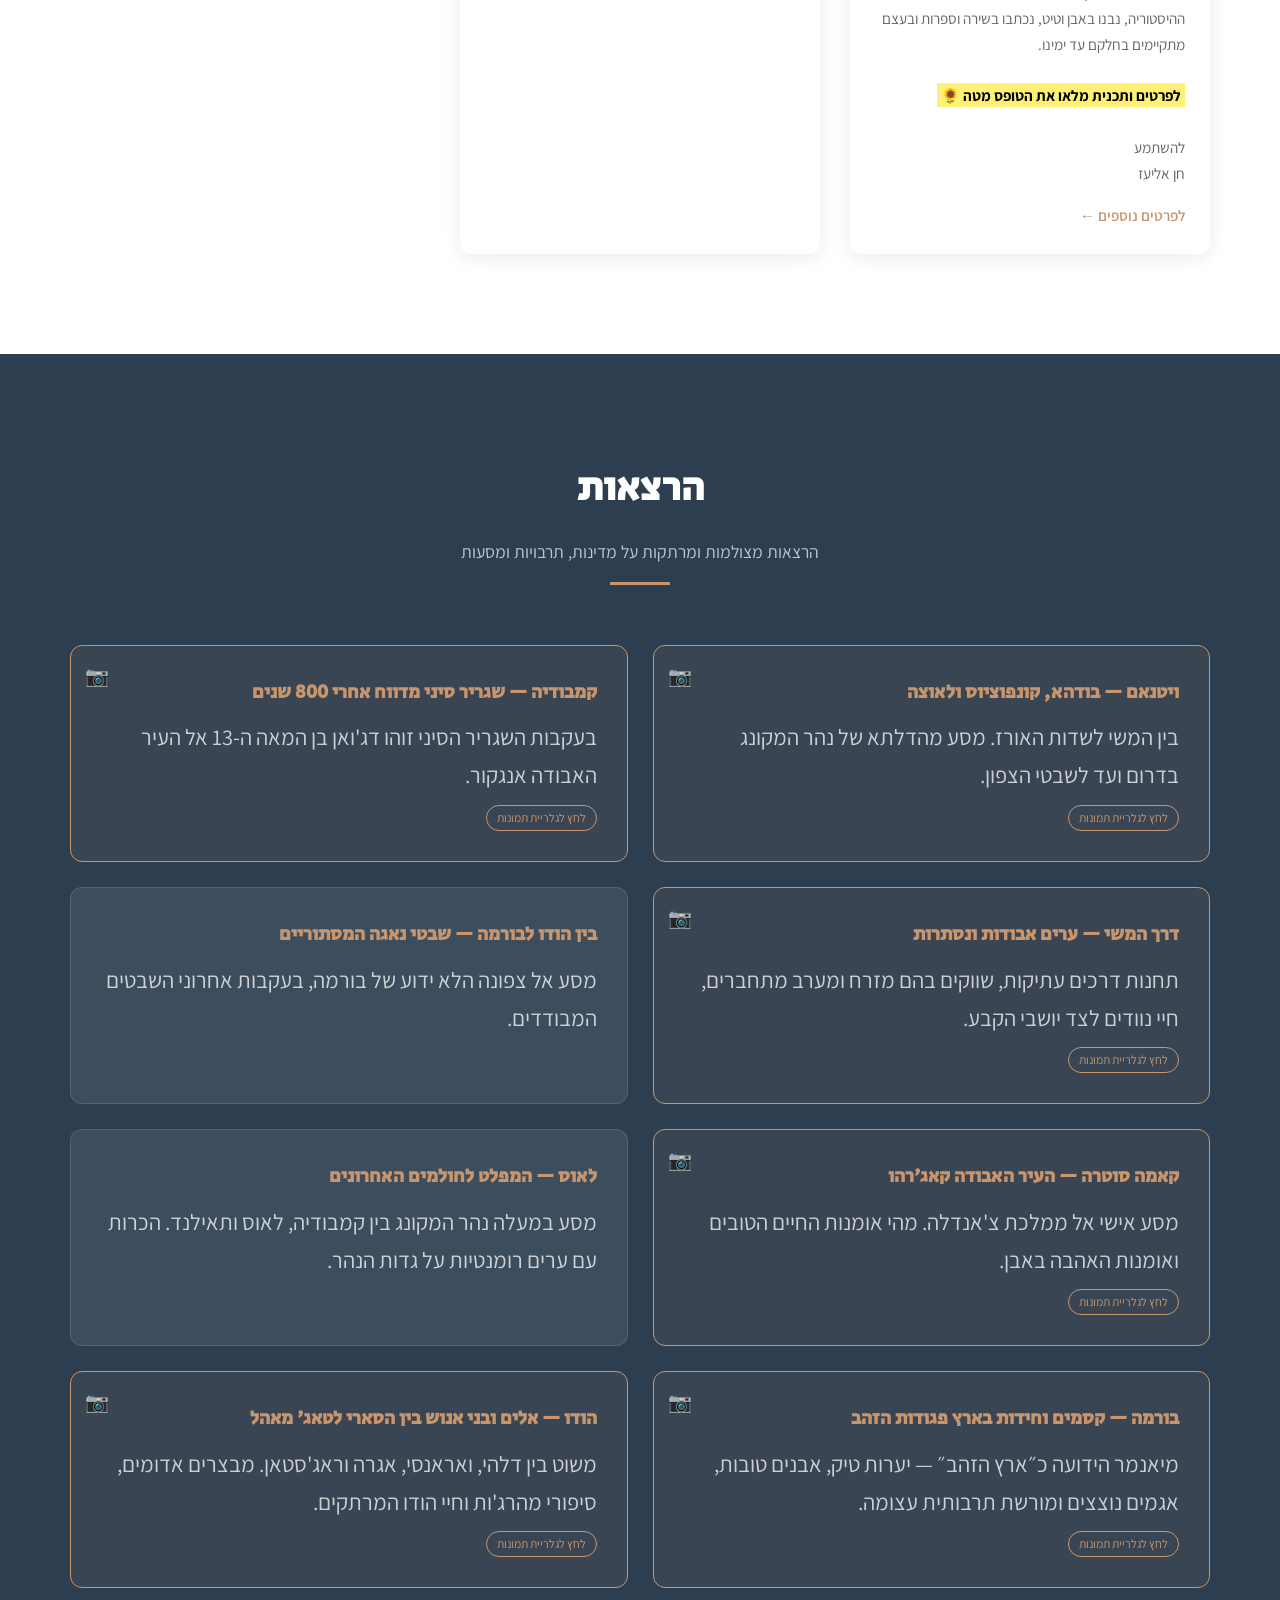
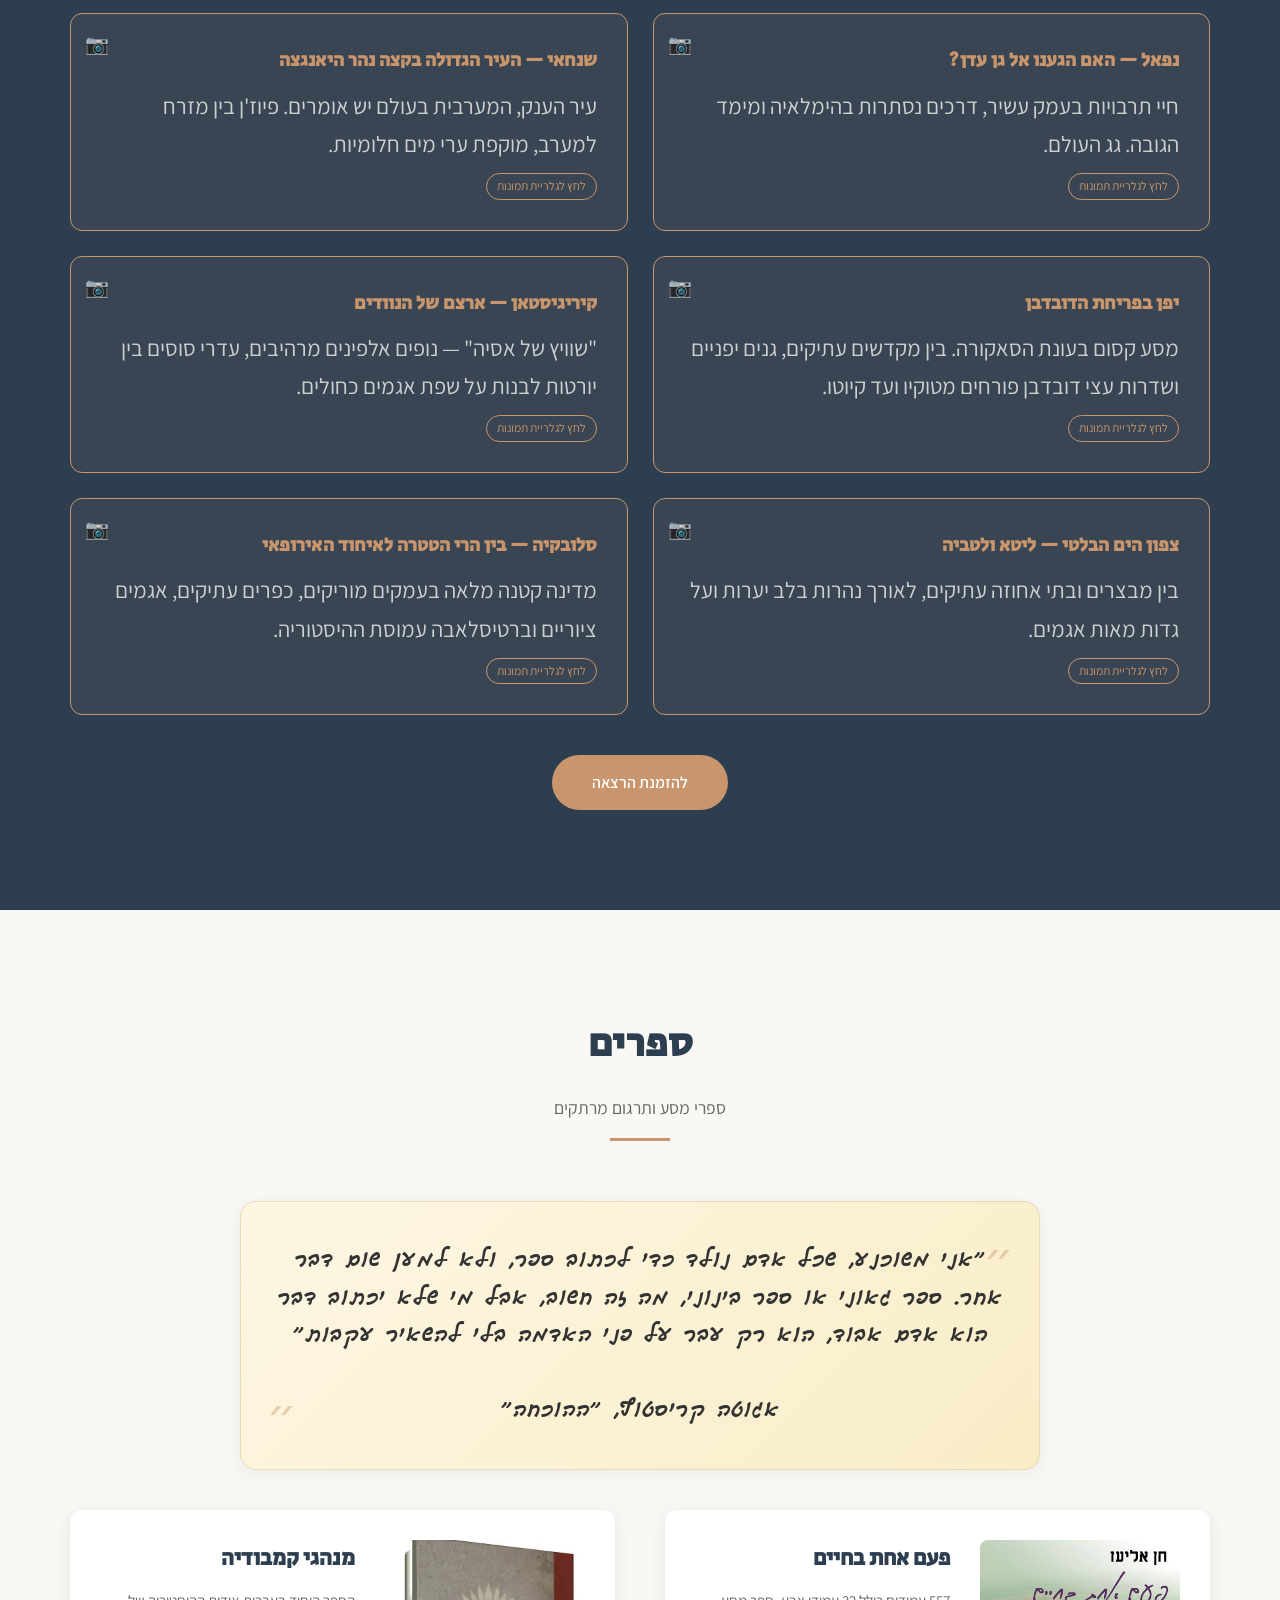
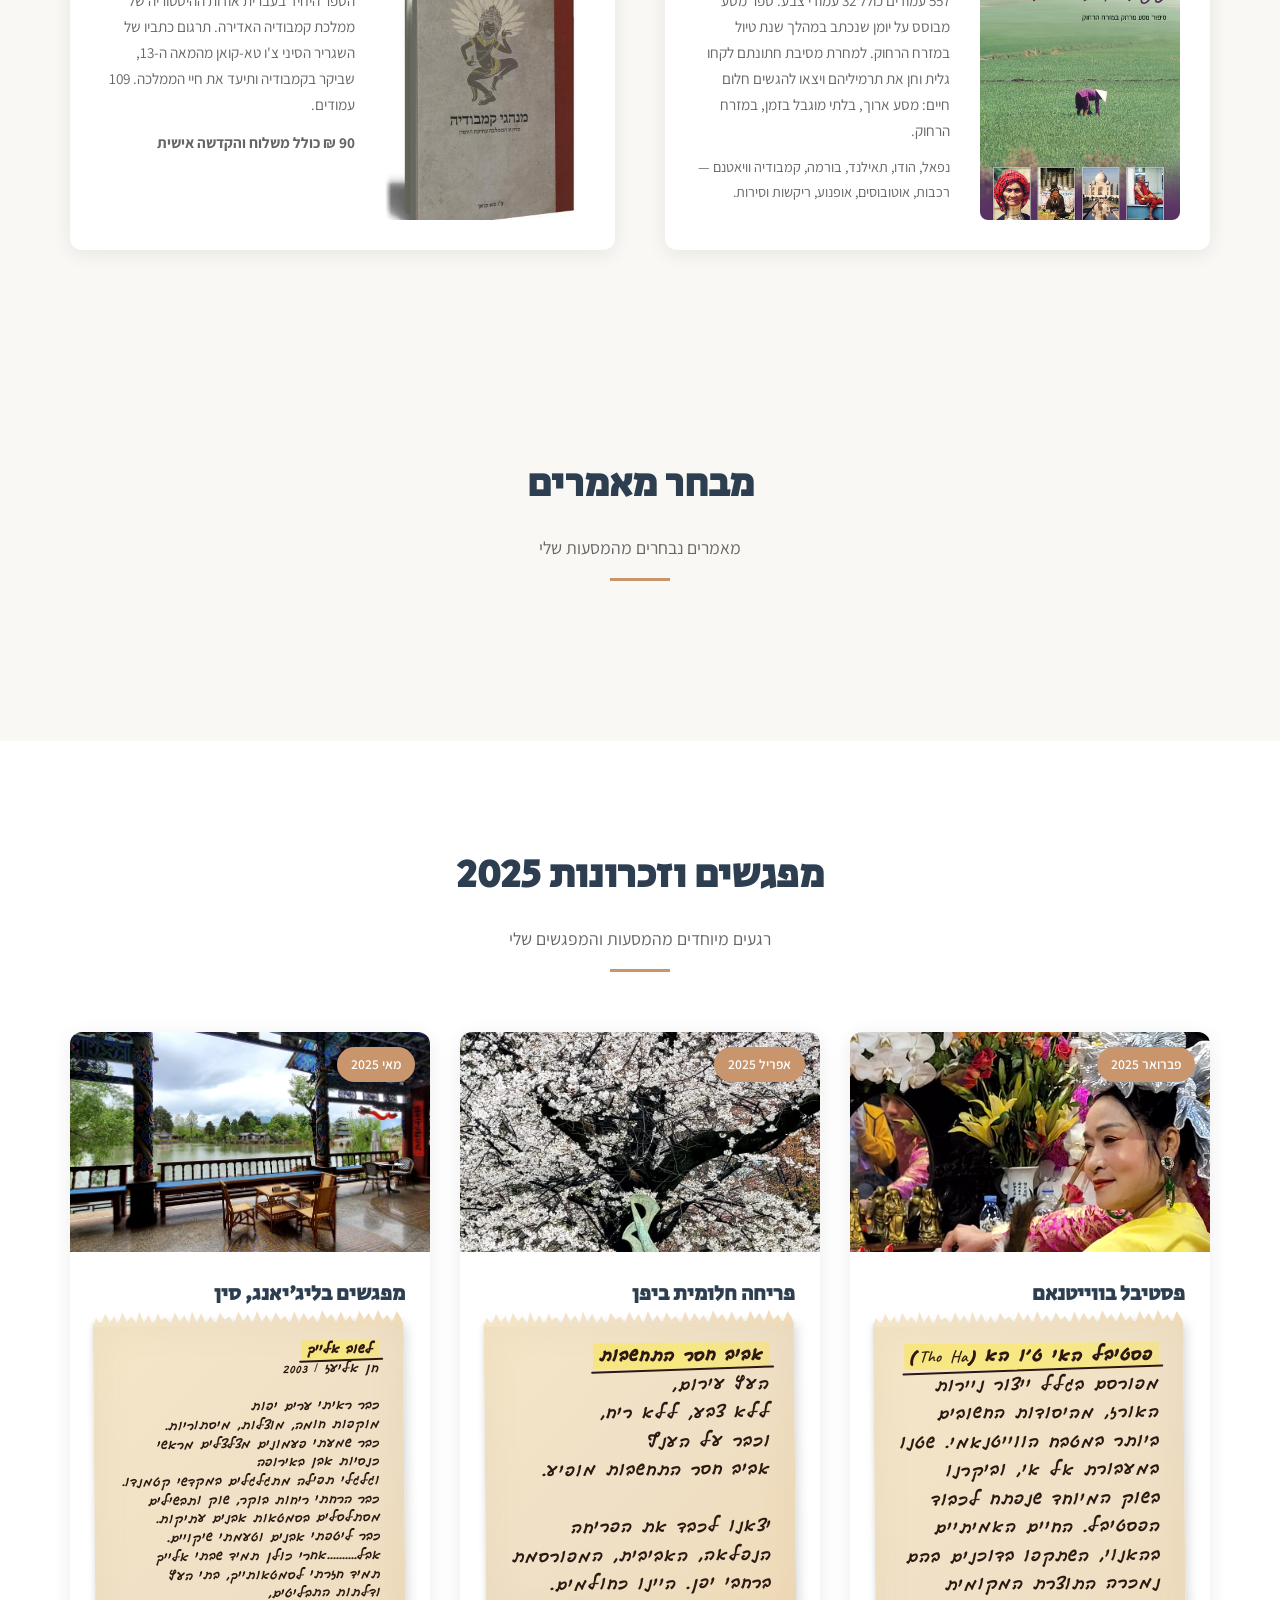
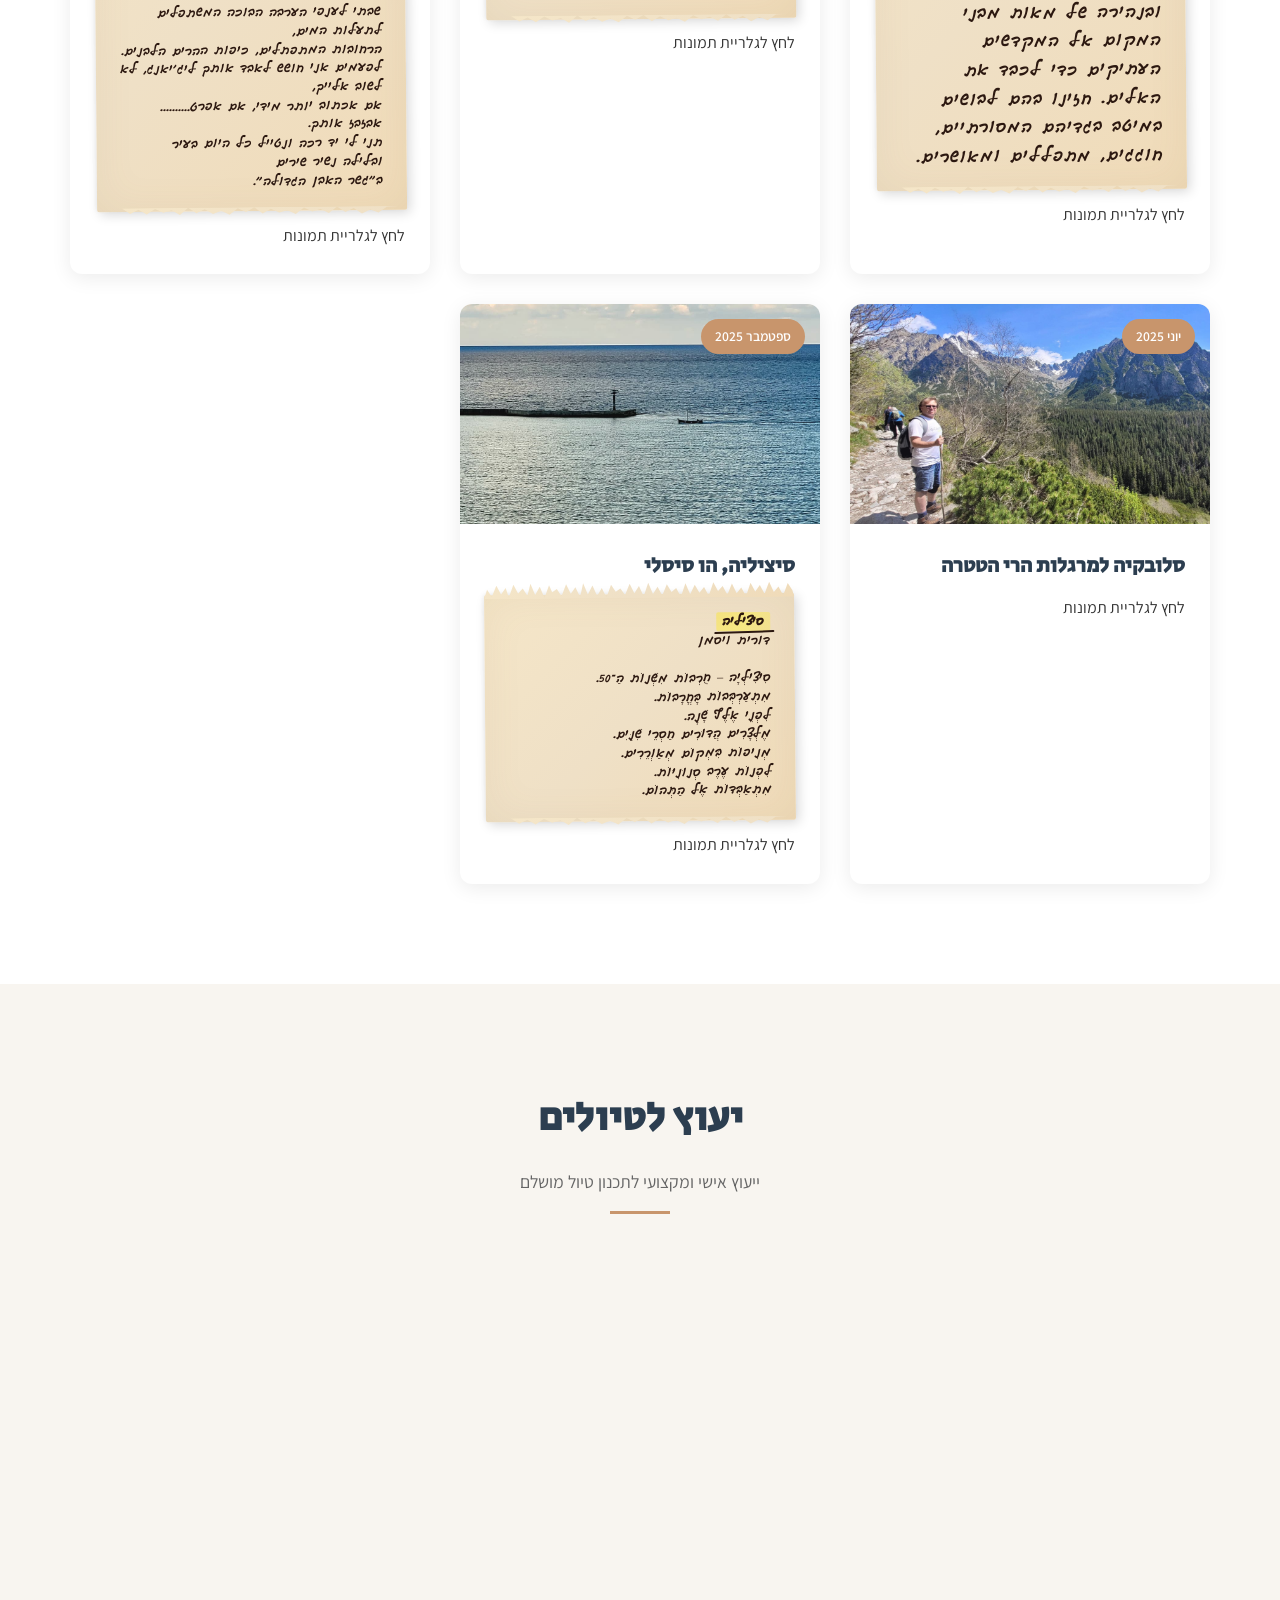
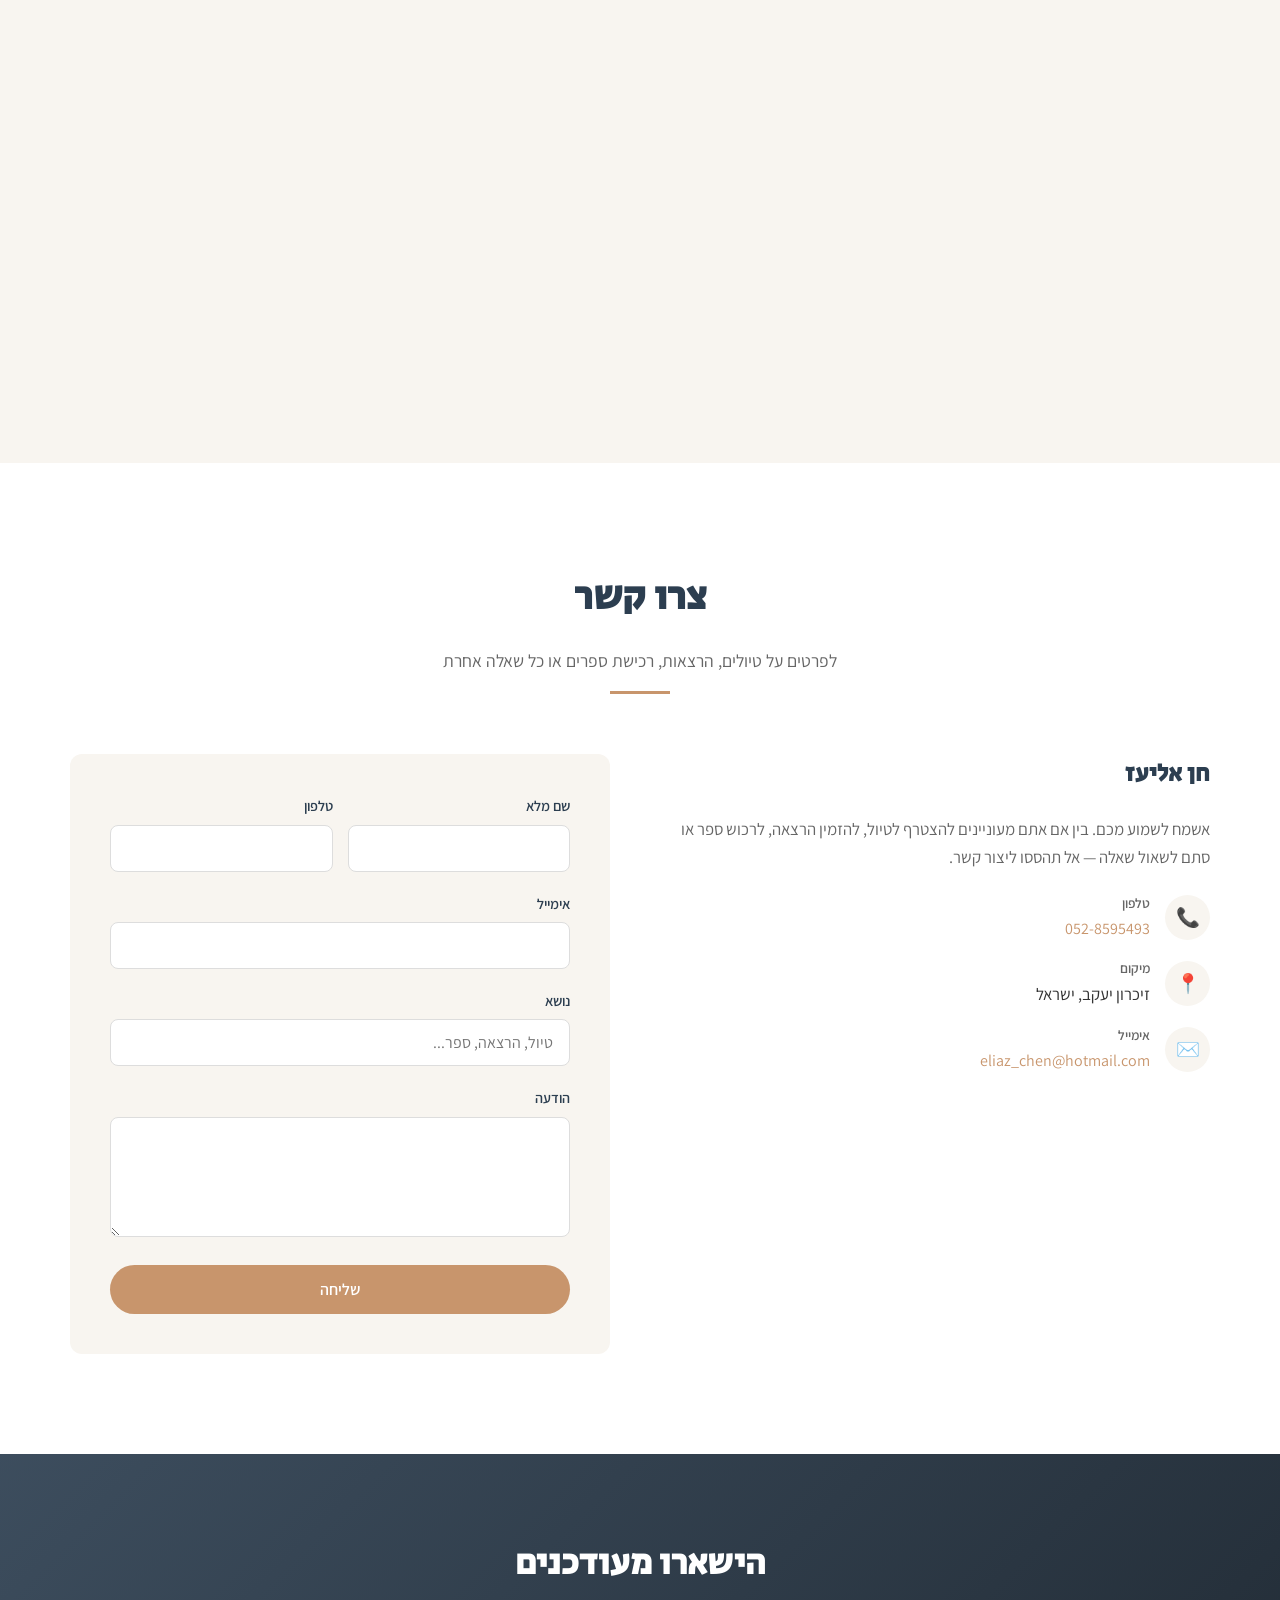
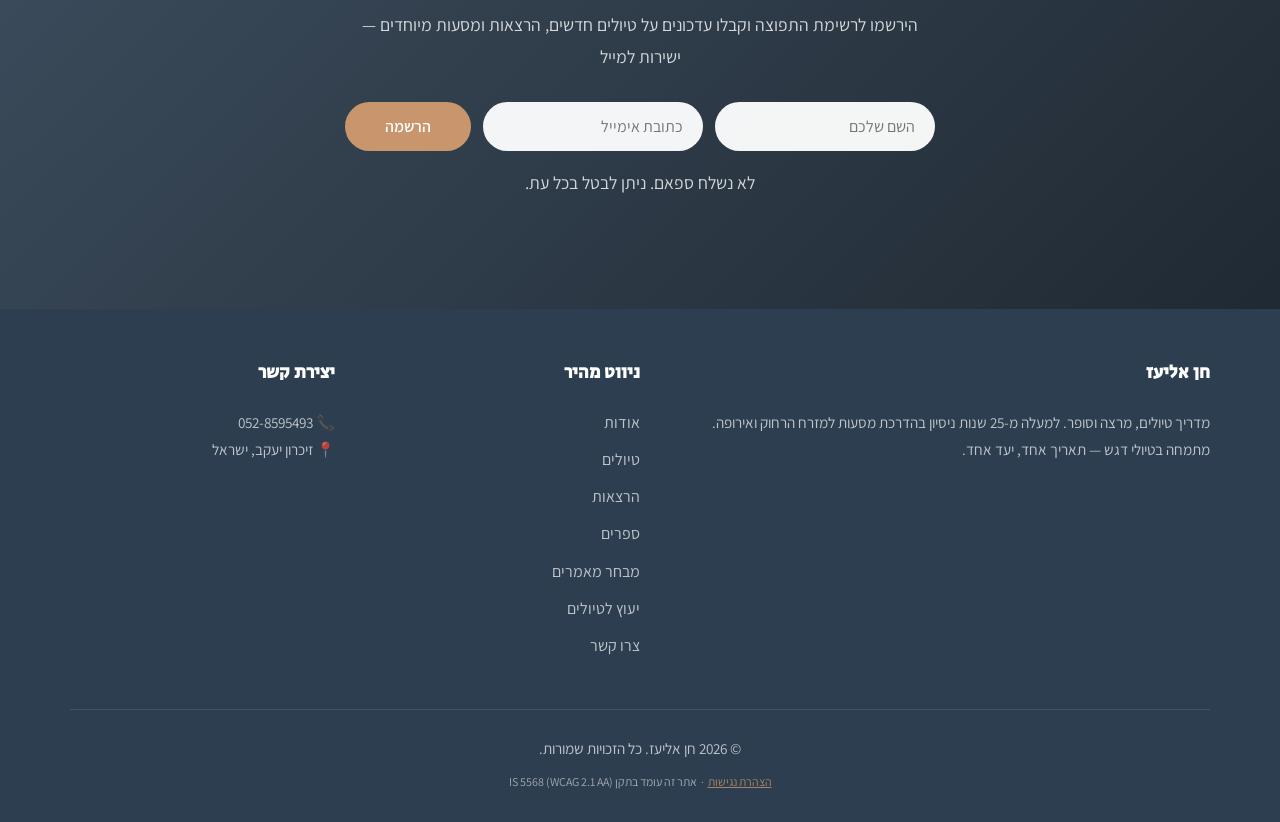
==== commit 7a66da14: "Add right-side red bubble: India trip lecture on Dec 2 Co-Authored-By: Claude Opus 5.5 <noreply@anth" ====
--- a/index.html
+++ b/index.html
@@ -1698,6 +1698,12 @@
             box-shadow: 0 10px 32px rgba(231,76,60,0.6);
         }
 
+        /* Second bubble on the right side */
+        .floating-bubble.bubble-right {
+            left: auto;
+            right: 10px;
+        }
+
         @media (max-width: 768px) {
             .floating-bubble {
                 width: 88px;
@@ -1709,6 +1715,11 @@
             .floating-bubble:hover {
                 left: 6px; /* keep same position on mobile */
             }
+            .floating-bubble.bubble-right,
+            .floating-bubble.bubble-right:hover {
+                left: auto;
+                right: 6px;
+            }
         }
 
     </style>
@@ -1716,7 +1727,8 @@
 <body>
 
     <!-- Floating bubble -->
-    <a href="#silk-road-trip" class="floating-bubble" data-he="מקומות אחרונים לטיול מובטח" data-en="Last spots — guaranteed trip">מקומות אחרונים לטיול מובטח</a>
+    <a href="#trips-2027" class="floating-bubble" data-he="מקומות אחרונים לטיול מובטח" data-en="Last spots — guaranteed trip">מקומות אחרונים לטיול מובטח</a>
+    <a href="#contact" class="floating-bubble bubble-right" data-he="הרצאה ב-2.12 לקראת הטיול להודו" data-en="Lecture on Dec 2 — ahead of the India trip">הרצאה ב-2.12 לקראת הטיול להודו</a>
 
     <!-- Skip Navigation -->
     <a href="#main-content" class="sr-only" data-he="דלג לתוכן הראשי" data-en="Skip to main content">דלג לתוכן הראשי</a>
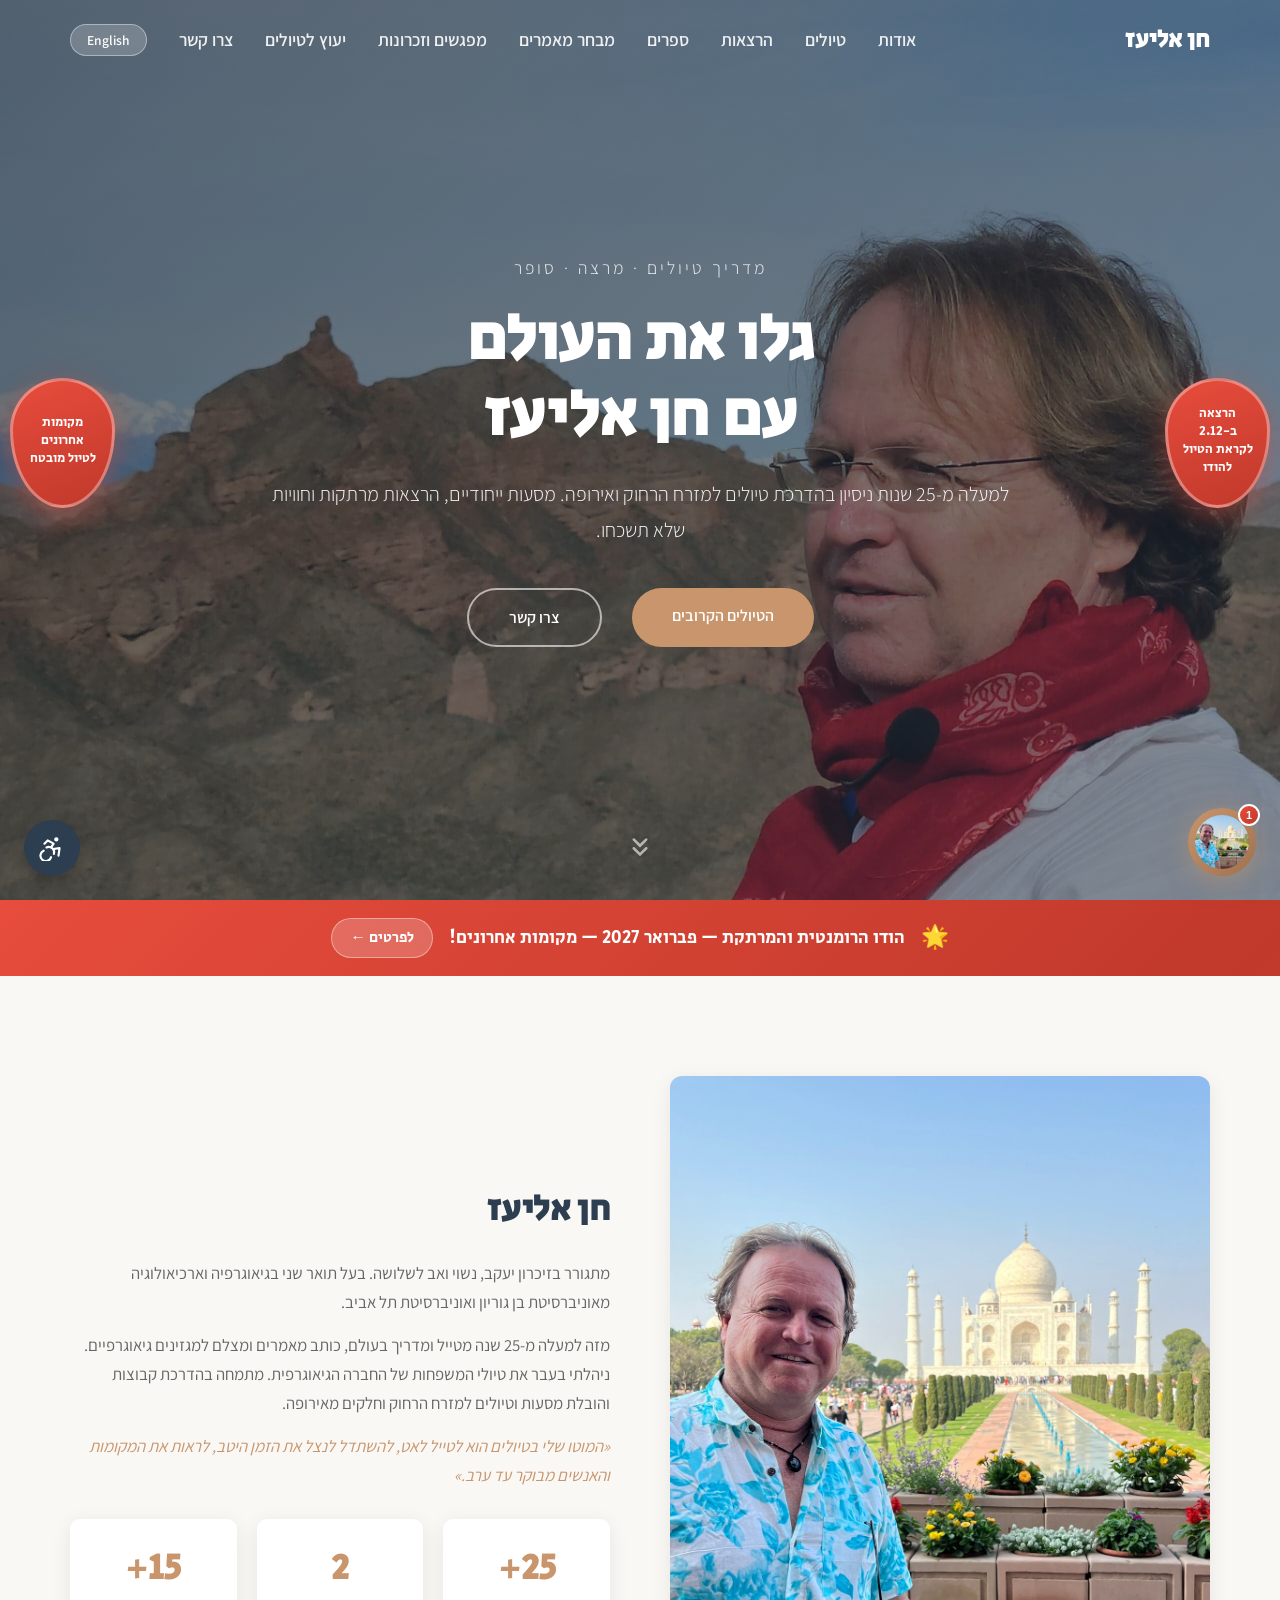
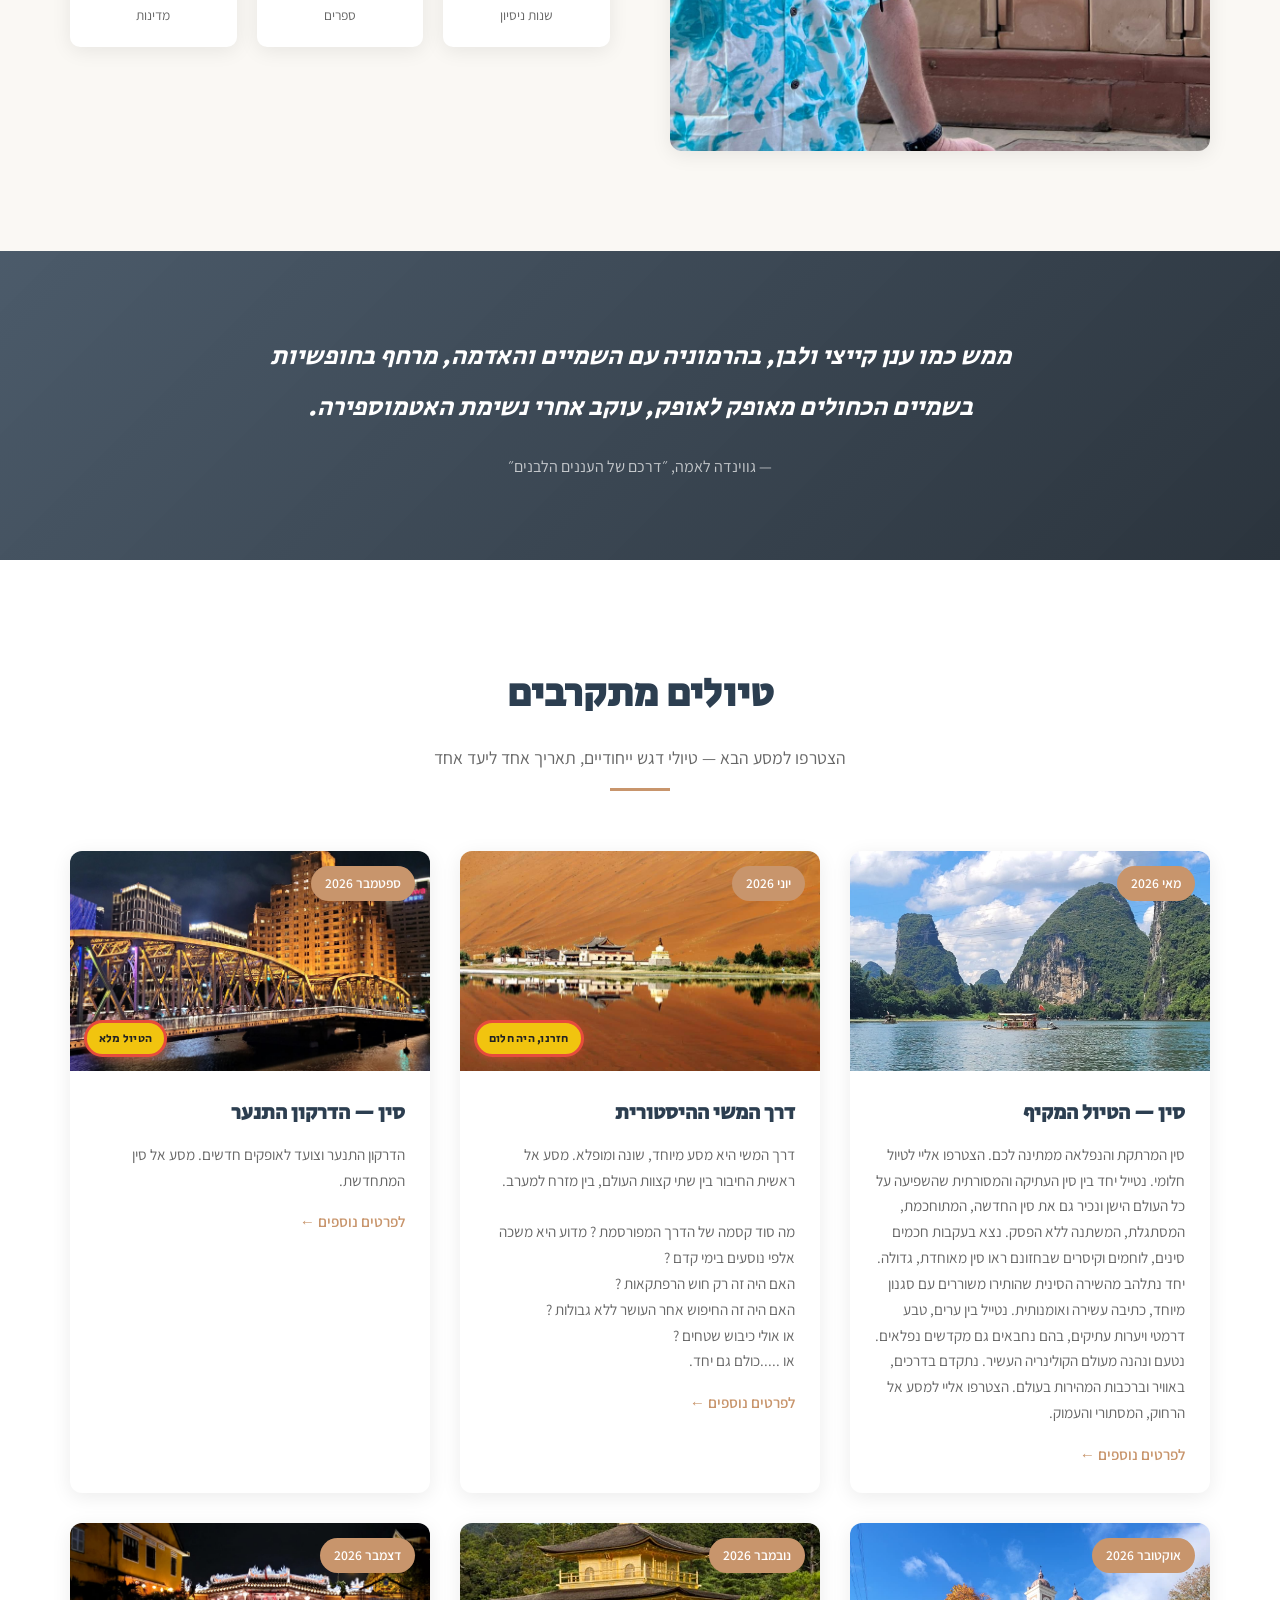
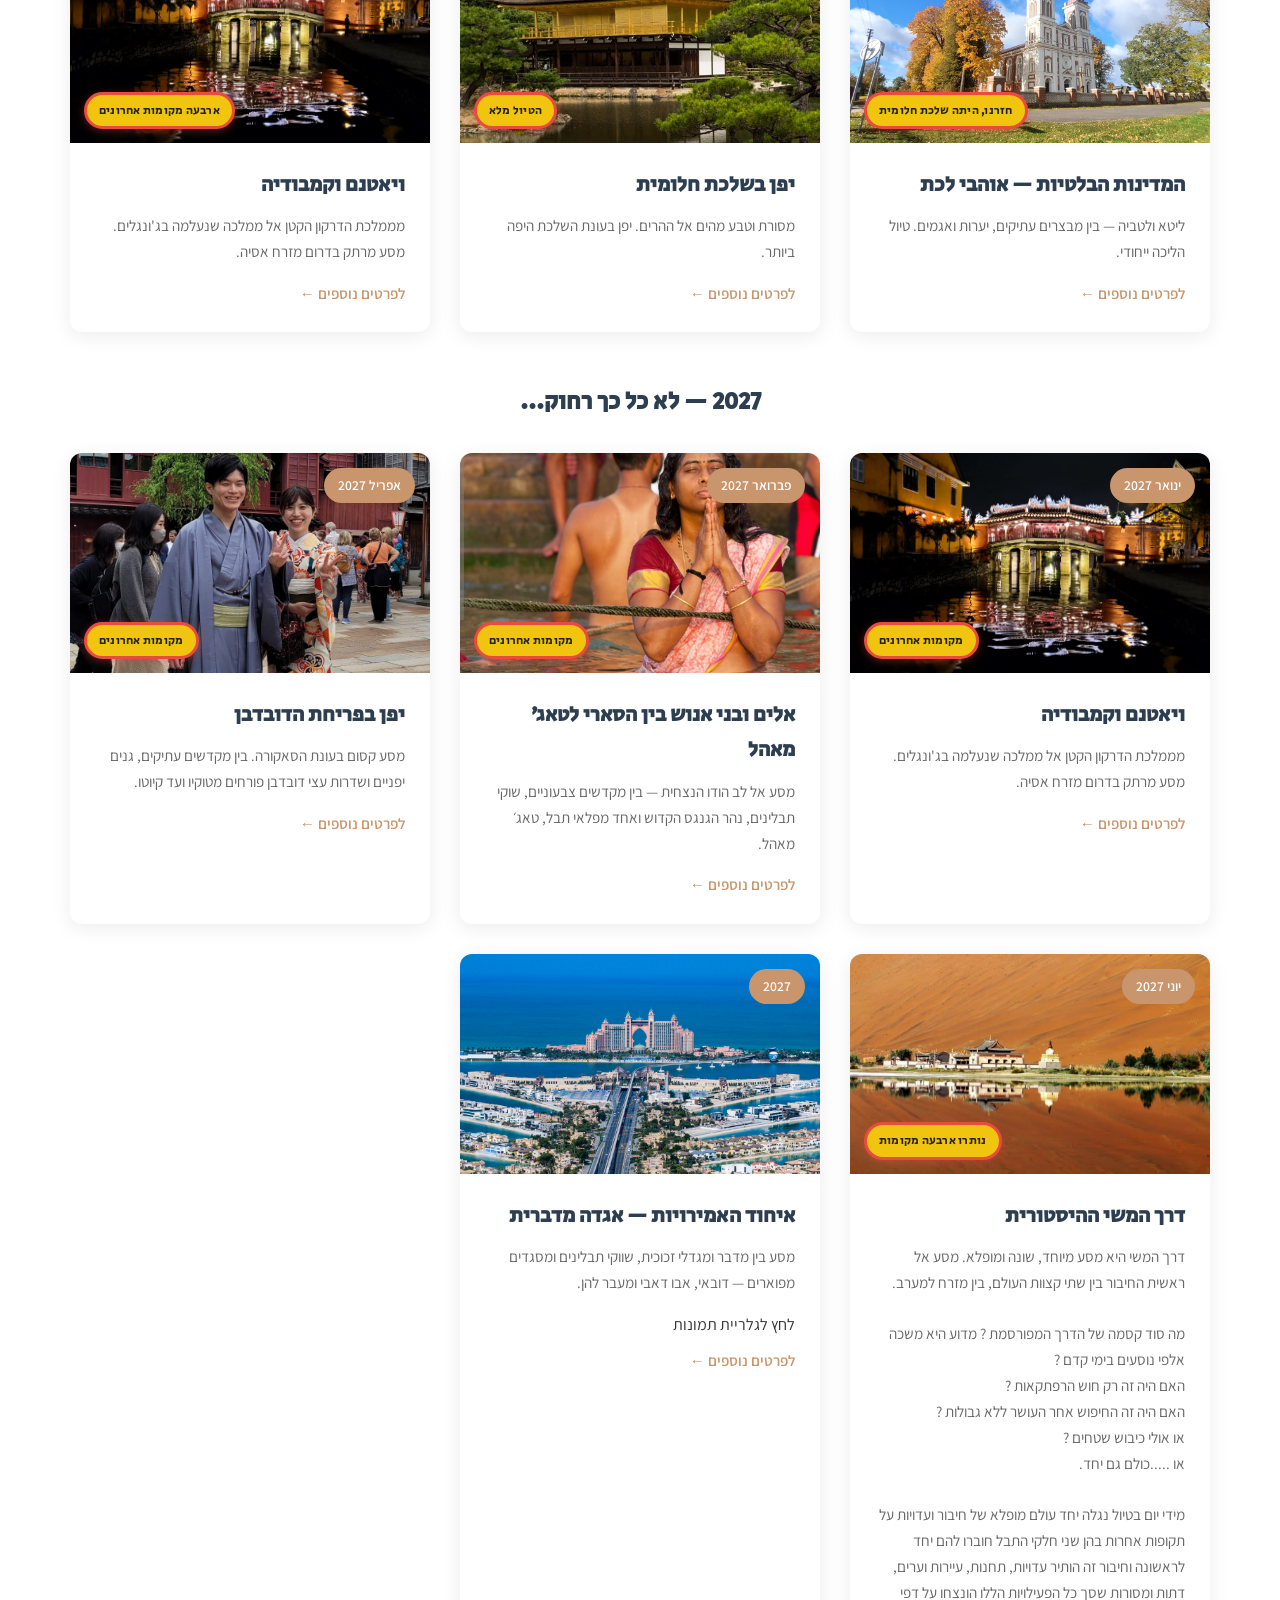
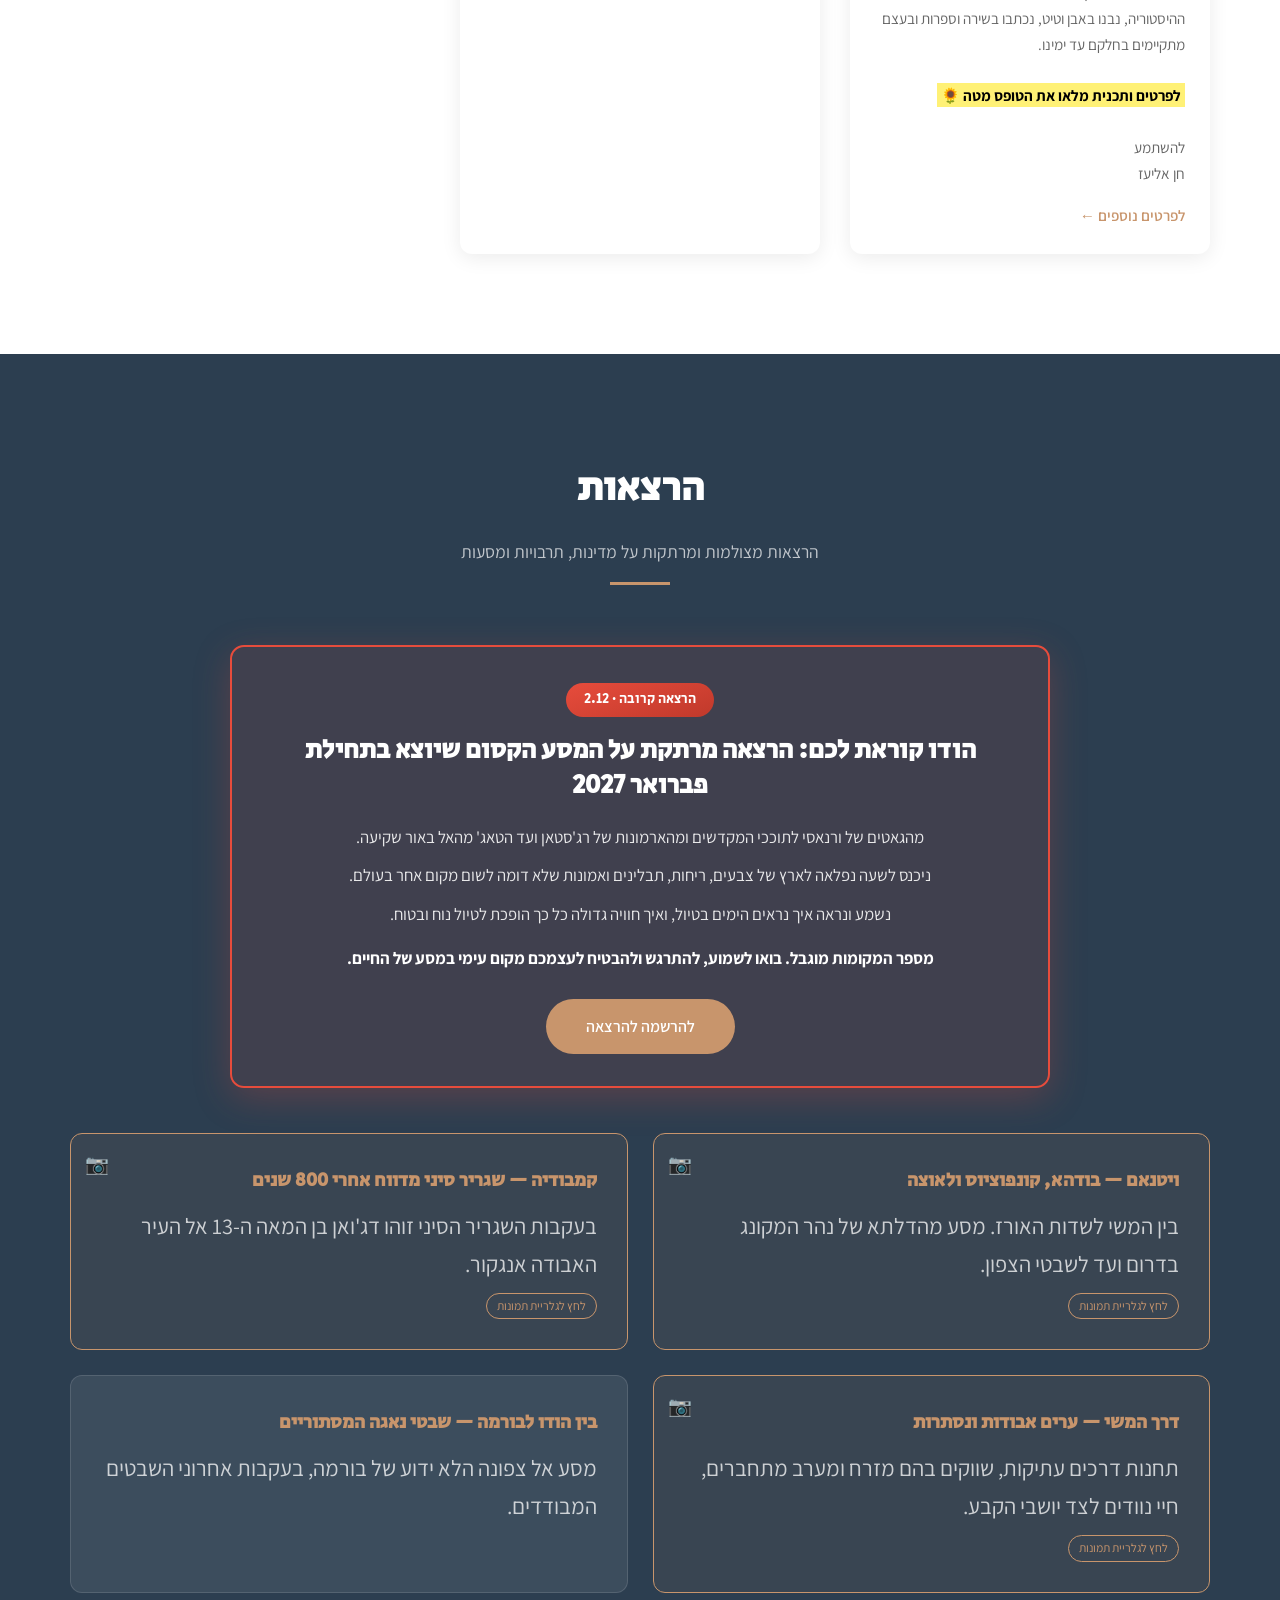
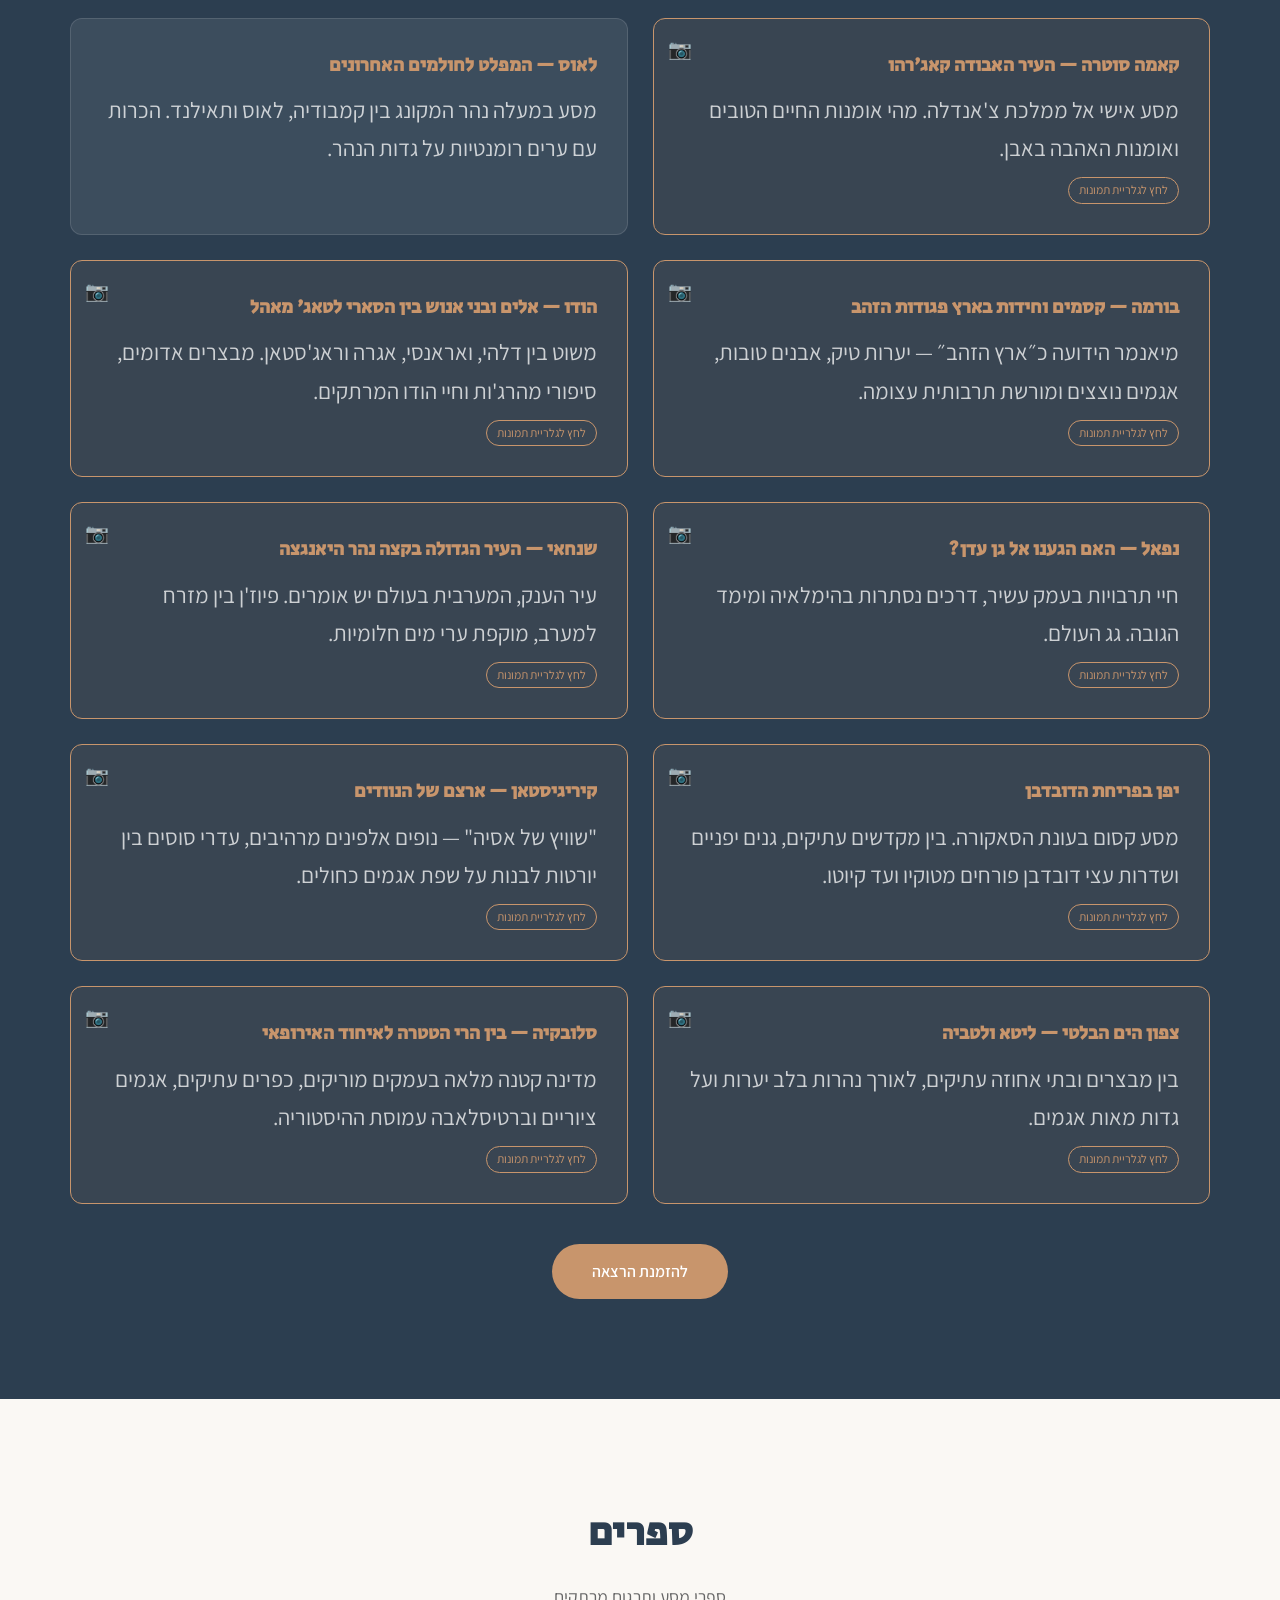
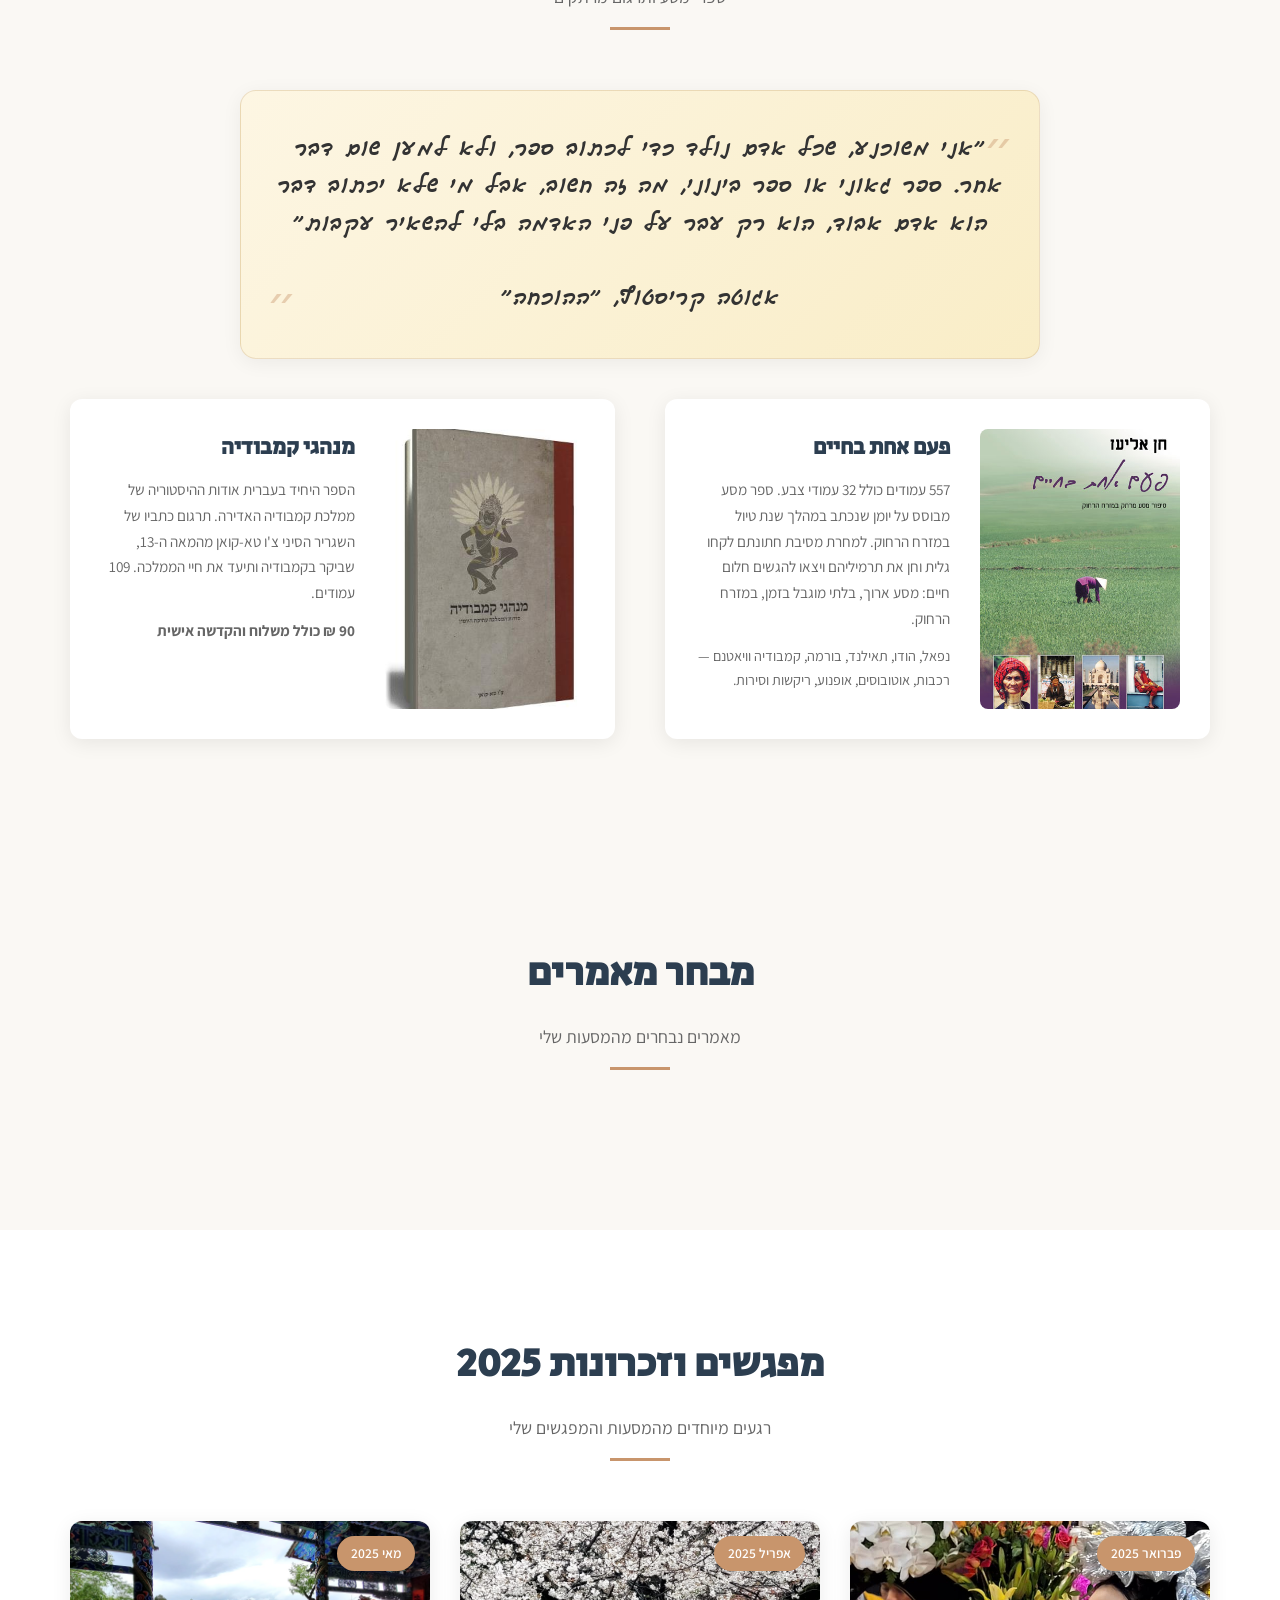
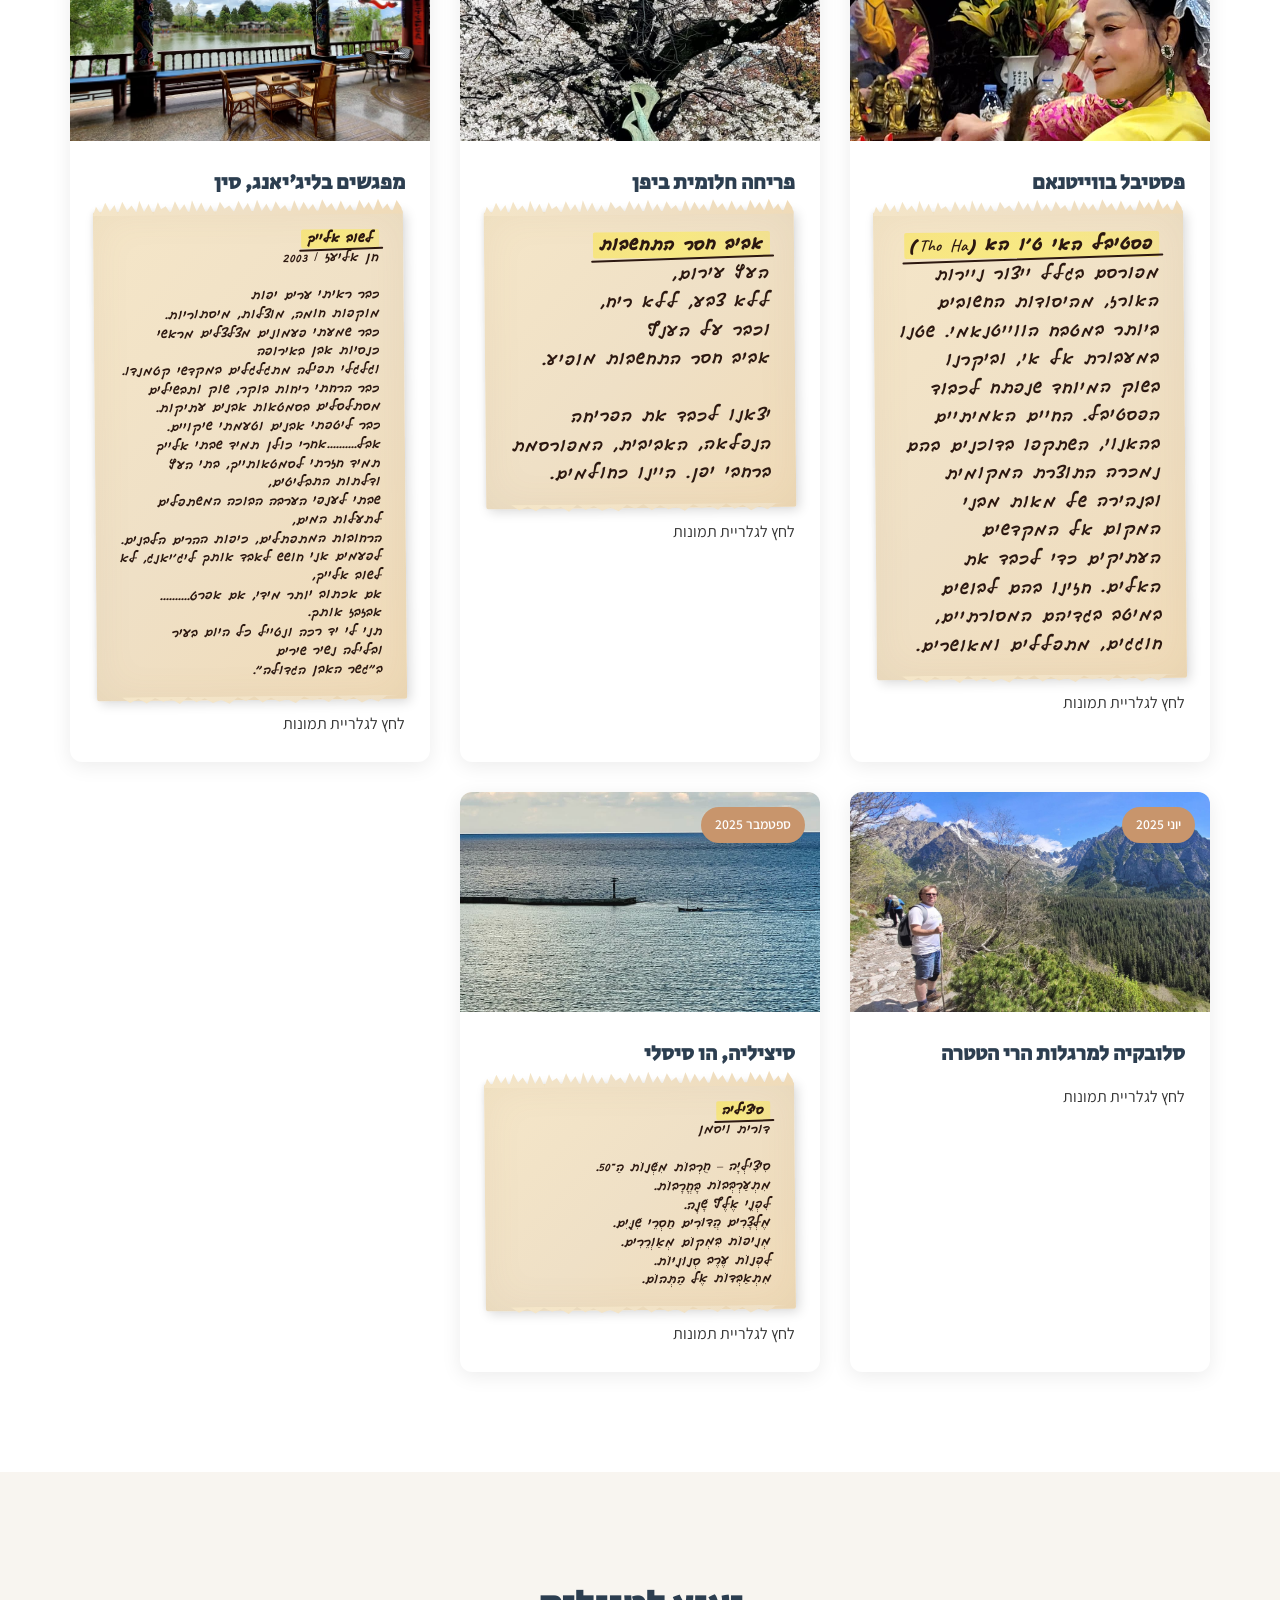
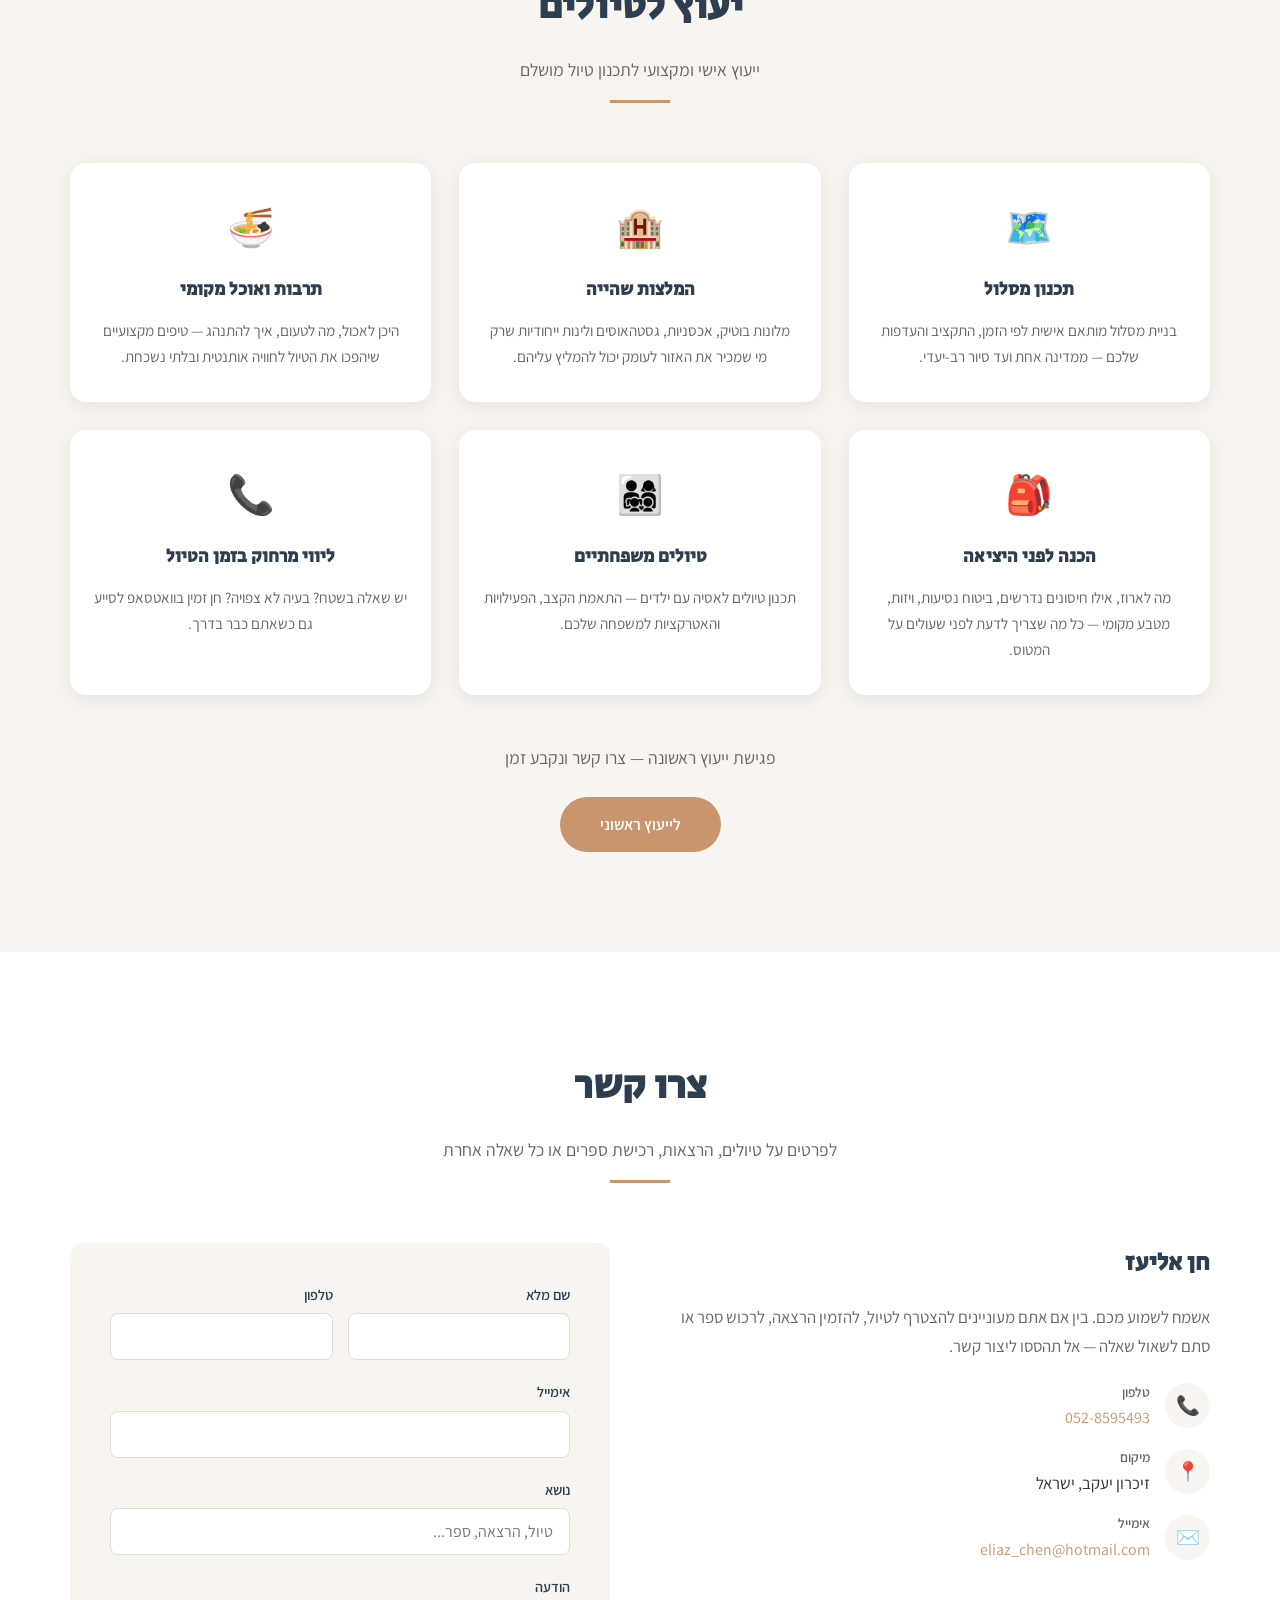
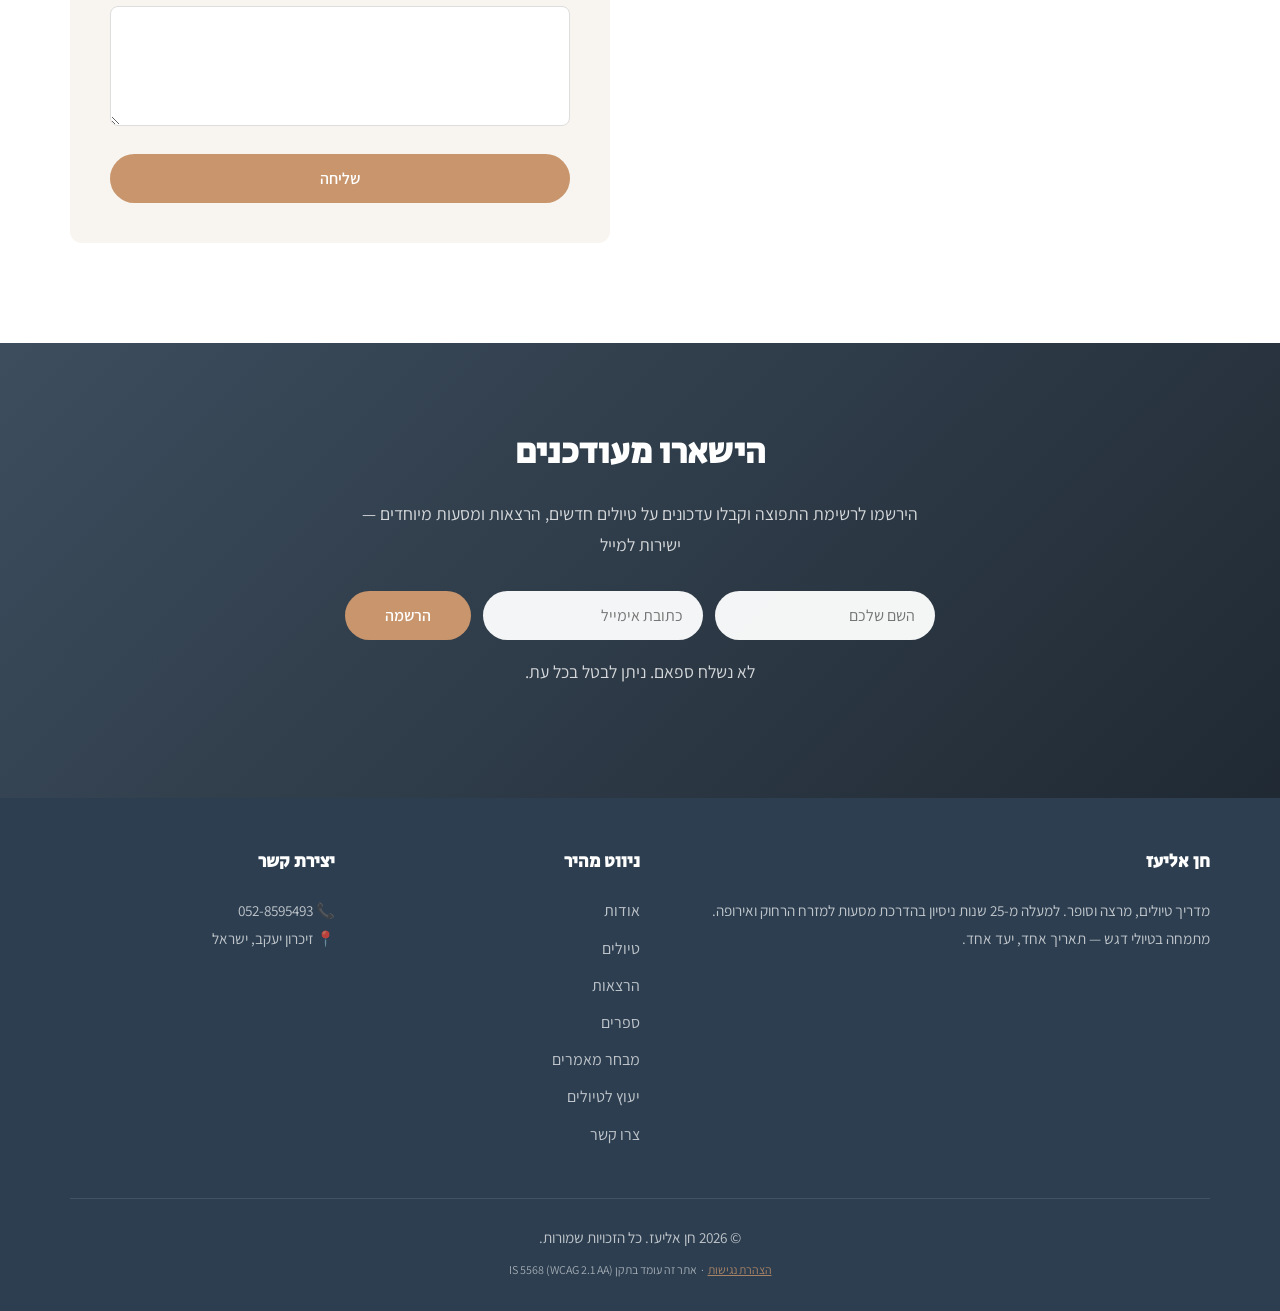
==== commit a3ea6e3f: "India lecture box at top of lectures section; right bubble links to it Co-Authored-By: Claude Opus 5" ====
--- a/index.html
+++ b/index.html
@@ -678,6 +678,55 @@
             background: rgba(200,149,108,0.16);
             transform: translateY(-6px);
             box-shadow: 0 8px 32px rgba(200,149,108,0.25);
+        }
+
+        /* Featured upcoming lecture box */
+        .lecture-feature {
+            position: relative;
+            max-width: 820px;
+            margin: 0 auto 45px;
+            padding: 36px 40px 32px;
+            text-align: center;
+            border-radius: 14px;
+            border: 2px solid #e74c3c;
+            background: rgba(231,76,60,0.10);
+            box-shadow: 0 10px 36px rgba(231,76,60,0.25);
+            scroll-margin-top: 100px;
+        }
+        .lecture-feature .feature-badge {
+            display: inline-block;
+            background: linear-gradient(160deg, #e74c3c, #c0392b);
+            color: #fff;
+            font-family: 'Secular One', sans-serif;
+            font-size: 14px;
+            padding: 5px 18px;
+            border-radius: 20px;
+            margin-bottom: 16px;
+        }
+        .lecture-feature h3 {
+            font-size: 1.6rem;
+            line-height: 1.4;
+            margin-bottom: 18px;
+            color: var(--white);
+        }
+        .lecture-feature p {
+            font-size: 1.05rem;
+            line-height: 1.8;
+            color: rgba(255,255,255,0.88);
+            margin-bottom: 8px;
+        }
+        .lecture-feature p.feature-cta {
+            font-weight: 700;
+            color: var(--white);
+            margin-top: 14px;
+        }
+        .lecture-feature .btn {
+            margin-top: 18px;
+        }
+        @media (max-width: 768px) {
+            .lecture-feature { padding: 28px 20px 24px; }
+            .lecture-feature h3 { font-size: 1.3rem; }
+            .lecture-feature p { font-size: 1rem; }
         }
 
         /* Gallery Modal */
@@ -1728,7 +1777,7 @@
 
     <!-- Floating bubble -->
     <a href="#trips-2027" class="floating-bubble" data-he="מקומות אחרונים לטיול מובטח" data-en="Last spots — guaranteed trip">מקומות אחרונים לטיול מובטח</a>
-    <a href="#contact" class="floating-bubble bubble-right" data-he="הרצאה ב-2.12 לקראת הטיול להודו" data-en="Lecture on Dec 2 — ahead of the India trip">הרצאה ב-2.12 לקראת הטיול להודו</a>
+    <a href="#india-lecture" class="floating-bubble bubble-right" data-he="הרצאה ב-2.12 לקראת הטיול להודו" data-en="Lecture on Dec 2 — ahead of the India trip">הרצאה ב-2.12 לקראת הטיול להודו</a>
 
     <!-- Skip Navigation -->
     <a href="#main-content" class="sr-only" data-he="דלג לתוכן הראשי" data-en="Skip to main content">דלג לתוכן הראשי</a>
@@ -2020,6 +2069,15 @@
                 <h2 data-he="הרצאות" data-en="Lectures">הרצאות</h2>
                 <p data-he="הרצאות מצולמות ומרתקות על מדינות, תרבויות ומסעות" data-en="Fascinating illustrated lectures on countries, cultures, and journeys">הרצאות מצולמות ומרתקות על מדינות, תרבויות ומסעות</p>
                 <div class="section-line"></div>
+            </div>
+            <div class="lecture-feature fade-up" id="india-lecture">
+                <span class="feature-badge" data-he="הרצאה קרובה · 2.12" data-en="Upcoming lecture · Dec 2">הרצאה קרובה · 2.12</span>
+                <h3 data-he="הודו קוראת לכם: הרצאה מרתקת על המסע הקסום שיוצא בתחילת פברואר 2027" data-en="India is calling: a fascinating lecture on the magical journey departing in early February 2027">הודו קוראת לכם: הרצאה מרתקת על המסע הקסום שיוצא בתחילת פברואר 2027</h3>
+                <p data-he="מהגאטים של ורנאסי לתוככי המקדשים ומהארמונות של רג'סטאן ועד הטאג' מהאל באור שקיעה." data-en="From the ghats of Varanasi into the heart of the temples, and from the palaces of Rajasthan to the Taj Mahal at sunset.">מהגאטים של ורנאסי לתוככי המקדשים ומהארמונות של רג'סטאן ועד הטאג' מהאל באור שקיעה.</p>
+                <p data-he="ניכנס לשעה נפלאה לארץ של צבעים, ריחות, תבלינים ואמונות שלא דומה לשום מקום אחר בעולם." data-en="For one wonderful hour we'll step into a land of colors, scents, spices and faiths unlike anywhere else in the world.">ניכנס לשעה נפלאה לארץ של צבעים, ריחות, תבלינים ואמונות שלא דומה לשום מקום אחר בעולם.</p>
+                <p data-he="נשמע ונראה איך נראים הימים בטיול, ואיך חוויה גדולה כל כך הופכת לטיול נוח ובטוח." data-en="We'll hear and see what the days of the trip look like, and how such a big experience becomes a comfortable, safe journey.">נשמע ונראה איך נראים הימים בטיול, ואיך חוויה גדולה כל כך הופכת לטיול נוח ובטוח.</p>
+                <p class="feature-cta" data-he="מספר המקומות מוגבל. בואו לשמוע, להתרגש ולהבטיח לעצמכם מקום עימי במסע של החיים." data-en="Places are limited. Come listen, get excited, and secure your place with me on the journey of a lifetime.">מספר המקומות מוגבל. בואו לשמוע, להתרגש ולהבטיח לעצמכם מקום עימי במסע של החיים.</p>
+                <a href="#contact" class="btn btn-primary" data-he="להרשמה להרצאה" data-en="Register for the lecture">להרשמה להרצאה</a>
             </div>
             <div class="lectures-grid">
                 <div class="lecture-card hot fade-up" onclick="openGallery('vietnam')" role="button" tabindex="0"
